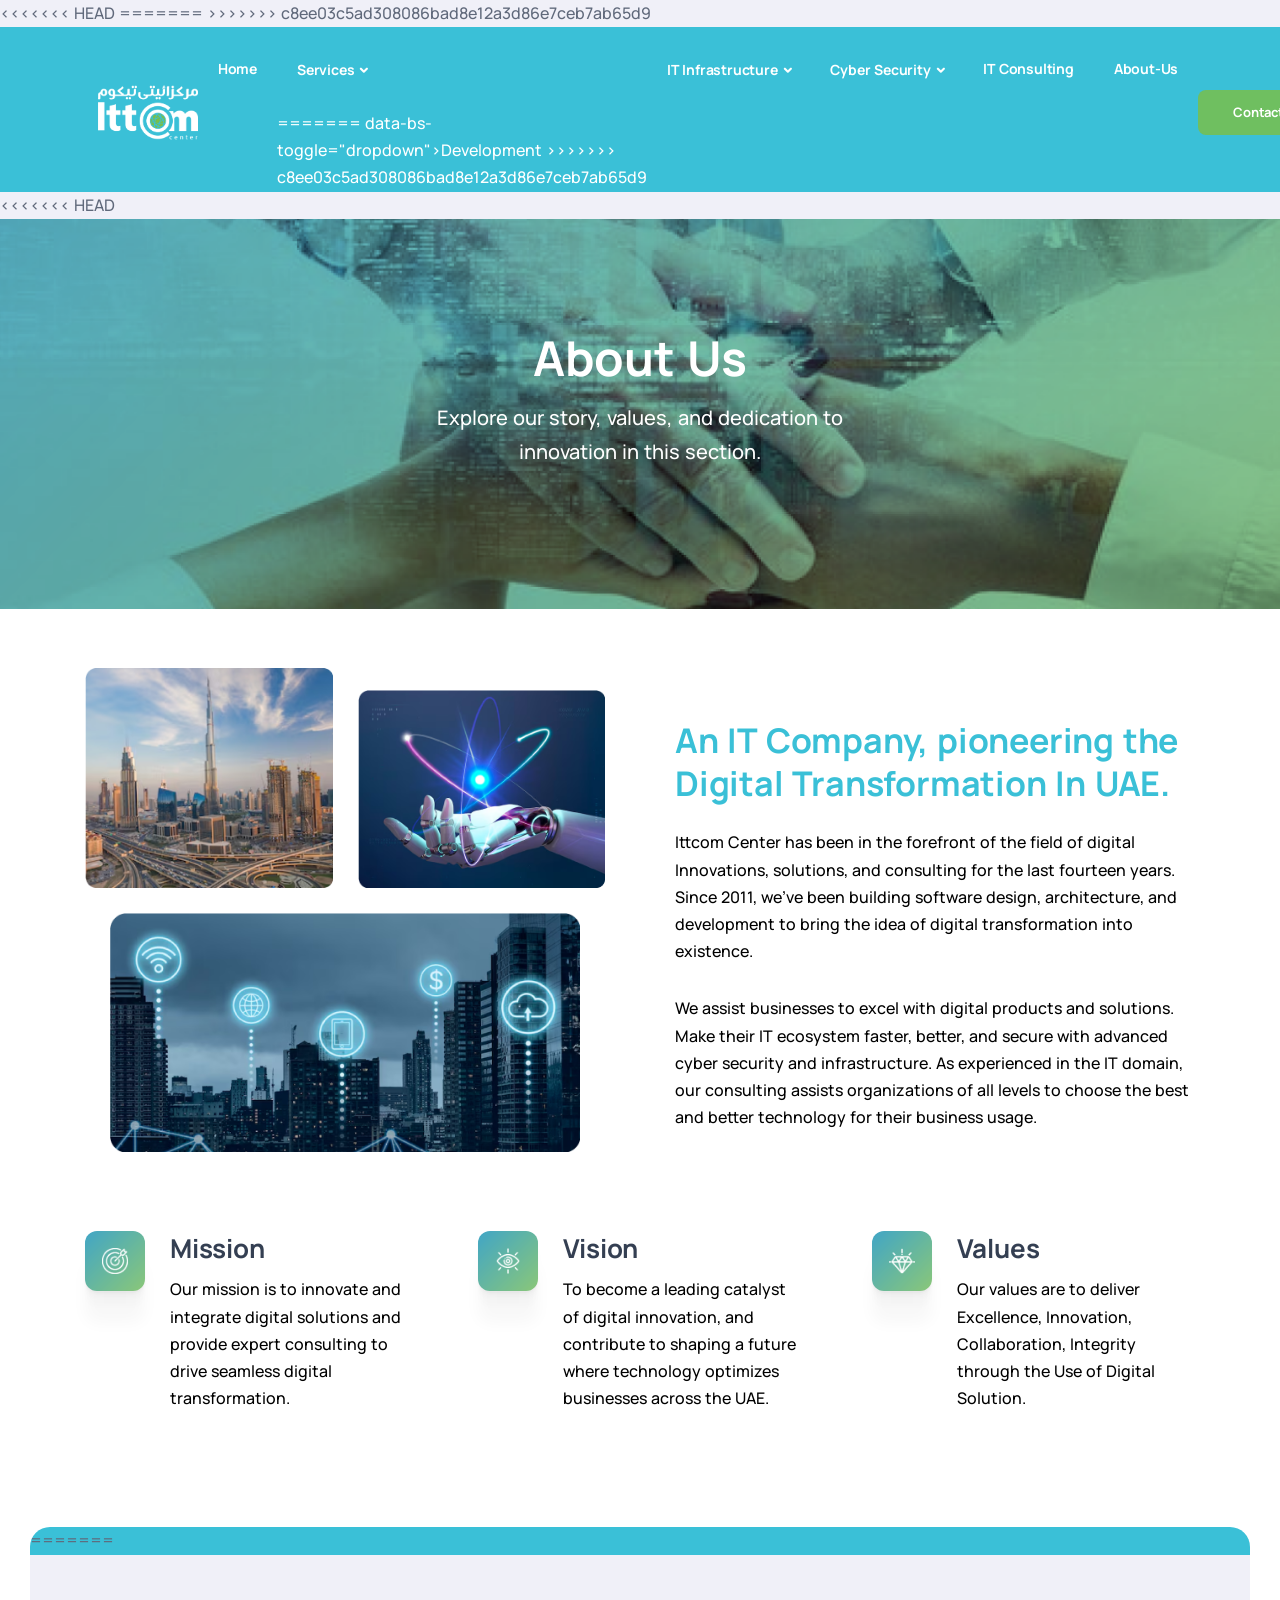
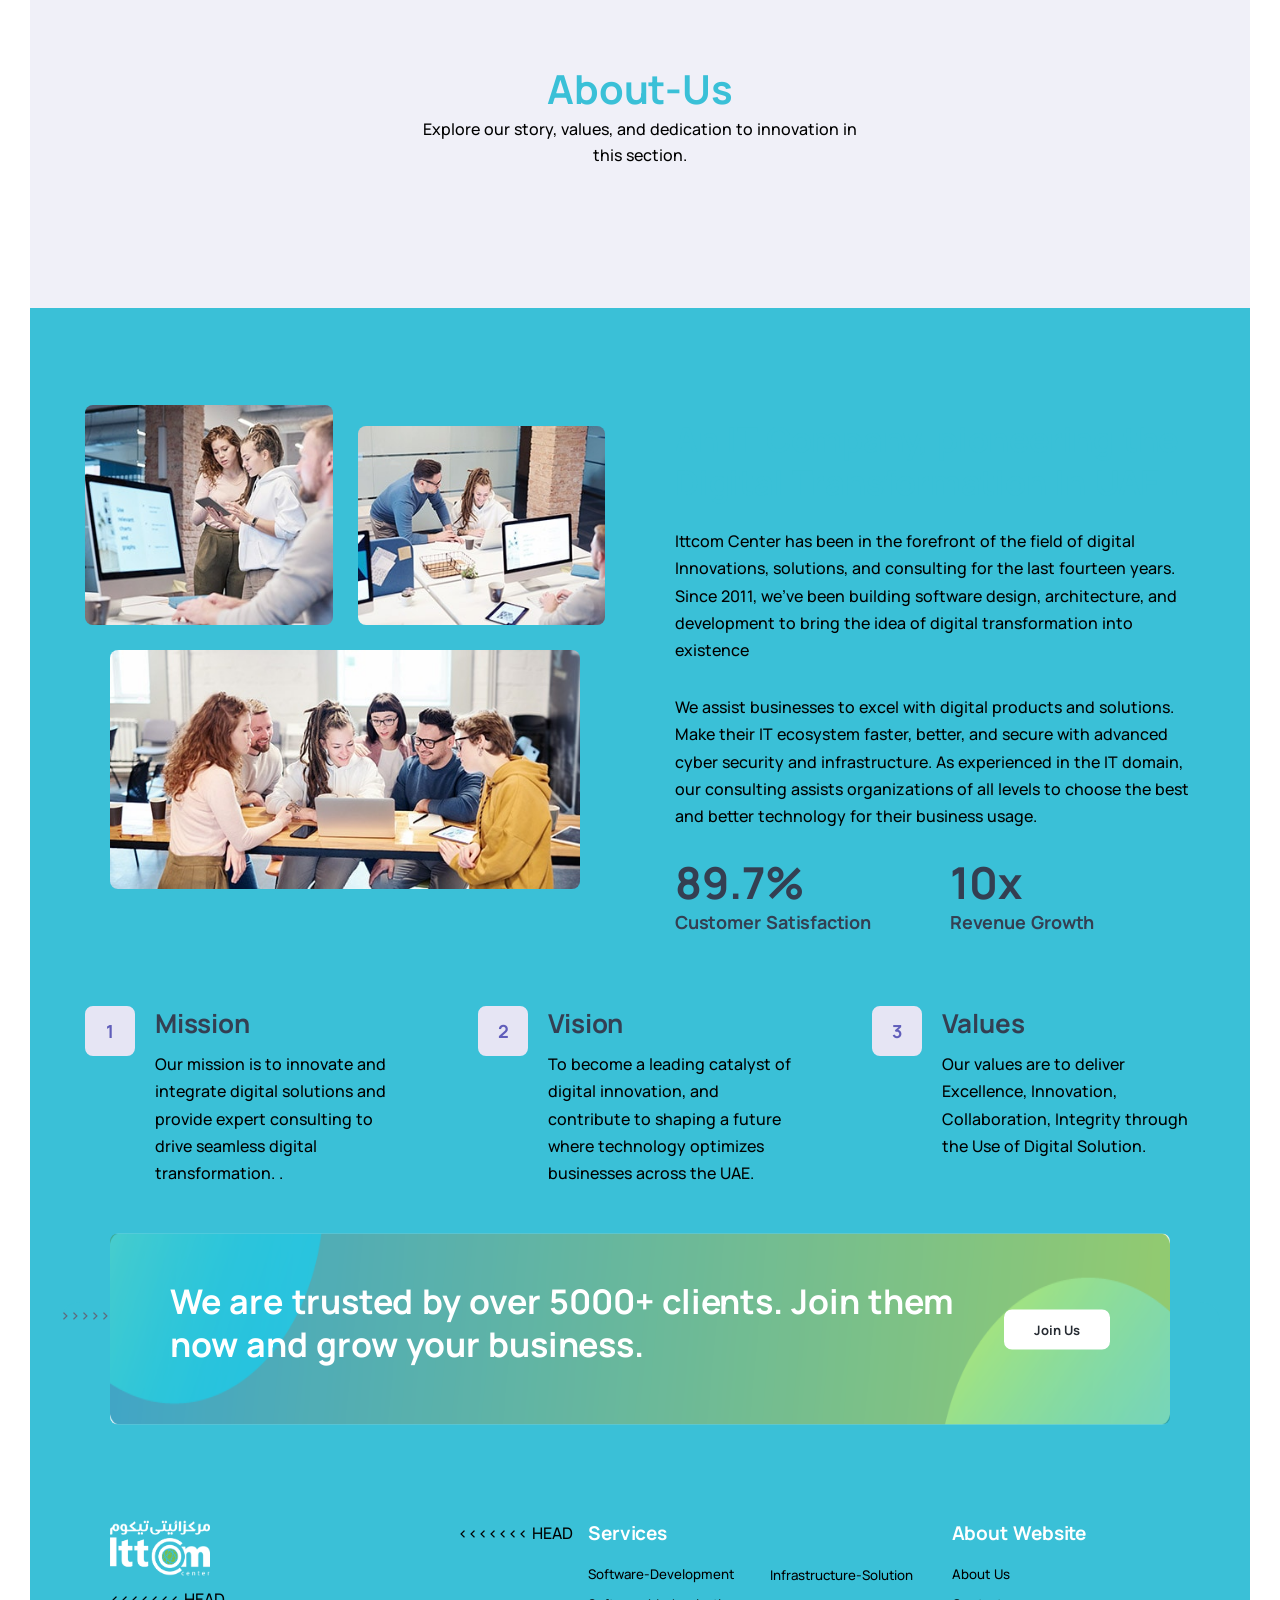
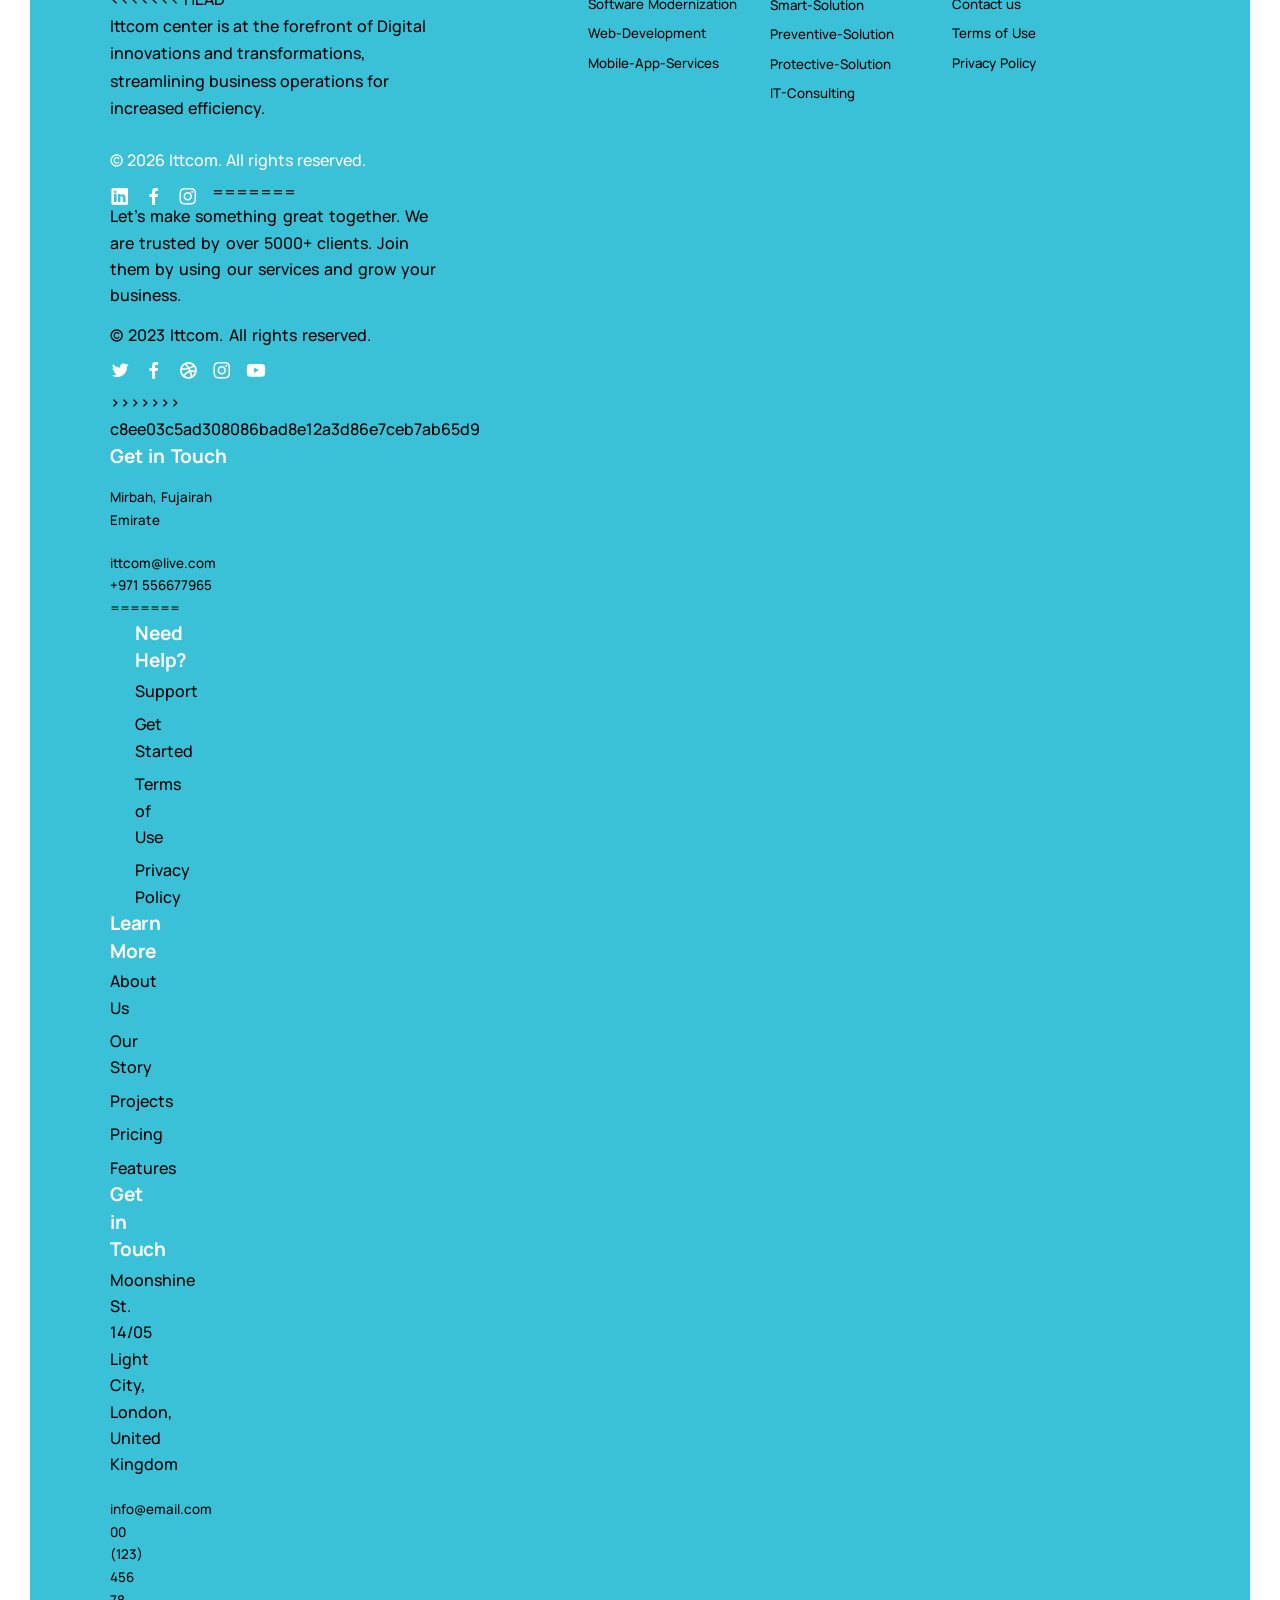
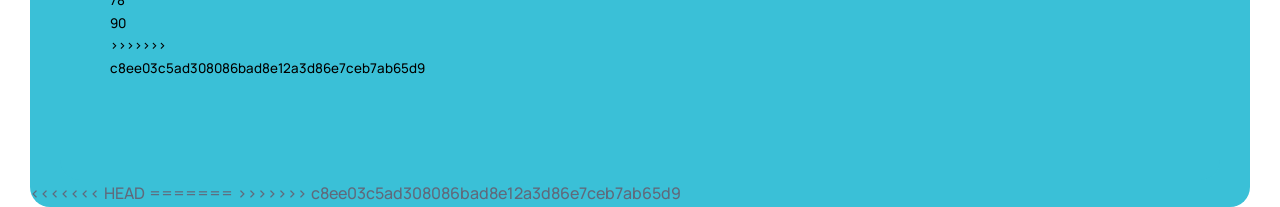
==== aboutUs.html @ 56cacc78 "uploading entire website" ====
<!DOCTYPE html>
<html lang="en">

<head>
<<<<<<< HEAD
  
  <meta charset="utf-8">
  <meta name="viewport" content="width=device-width, initial-scale=1.0">
  <meta name="description"
    content="Ittcom Center, a pioneer in digital transformation solutions in the UAE. With over fourteen years of expertise, we specialize in software design, architecture, development, cybersecurity, and IT consultancy. ">

  <meta name="author" content="elemis">
  <title>About Ittcom Center | Digital Innovation Leader in UAE</title>
=======
  <meta charset="utf-8">
  <meta name="viewport" content="width=device-width, initial-scale=1.0">
  <meta name="description"
    content="An impressive and flawless site template that includes various UI elements and countless features, attractive ready-made blocks and rich pages, basically everything you need to create a unique and professional website.">
  <meta name="keywords"
    content="bootstrap 5, business, corporate, creative, gulp, marketing, minimal, modern, multipurpose, one page, responsive, saas, sass, seo, startup, html5 template, site template">
  <meta name="author" content="elemis">
  <title>Software-Services</title>
>>>>>>> c8ee03c5ad308086bad8e12a3d86e7ceb7ab65d9
  <link rel="shortcut icon" href="./assets/img/favicon.png">
  <link rel="stylesheet" href="./assets/css/plugins.css">
  <link rel="stylesheet" href="./assets/css/style.css">
  <link rel="stylesheet" href="./assets/css/colors/grape.css">
  <link rel="preload" href="./assets/css/fonts/space.css" as="style" onload="this.rel='stylesheet'">
</head>

<body class="bg-soft-primary"  >
  <div class="content-wrapper" id="ittcom">
    <header class="wrapper bg-soft-primary">

      <!-- /.alert -->

      <nav class="navbar navbar-expand-lg center-nav transparent  ">
          <div class="container flex-lg-row flex-nowrap align-items-center">
              <div class="navbar-brand w-100">
                  <a href="./home.html">
                      <img src="./assets/img/ITTCOM-Transparent-Logo.png" class="img-fluid" alt="ITTCom Logo"
                          style="max-width: 100px;">
                  </a>
              </div>


              <div class="navbar-collapse offcanvas offcanvas-nav offcanvas-start">
                  <!-- <div class="offcanvas-header d-lg-none">
              <h3 class="text-white fs-30 mb-0">Sandbox</h3>
              <button type="button" class="btn-close btn-close-white" data-bs-dismiss="offcanvas"
                aria-label="Close"></button>
            </div> -->
                  <div class="offcanvas-body ms-lg-auto d-flex flex-column h-100 ">
                      <ul class="navbar-nav ">
                          <li class="nav-item ">
                              <a class="nav-link text-white" href="home.html" data-bs-toggle="">Home</a>
                              <ul class="dropdown-menu mega-menu mega-menu-dark mega-menu-img">
                                  <li class="mega-menu-content mega-menu-scroll">
                                      <ul class="row row-cols-1 row-cols-lg-6 gx-0 gx-lg-4 gy-lg-2 list-unstyled">
                                          <!-- <li class="col">
                          <a class="dropdown-item" href="./demo1.html">
                            <figure class="rounded lift d-none d-lg-block"><img src="./assets/img/demos/mi1.jpg"
                                srcset="./assets/img/demos/mi1@2x.jpg 2x" alt=""></figure>
                            <span class="d-lg-none">Demo 1</span>
                          </a>
                        </li> -->

                                      </ul>
                                      <!--/.row -->

                                  </li>
                                  <!--/.mega-menu-content-->
                              </ul>
                              <!--/.dropdown-menu -->
                          </li>
                          <li class="nav-item dropdown">
                              <a class="nav-link dropdown-toggle text-white" href="#"
<<<<<<< HEAD
                                  data-bs-toggle="dropdown">Services</a>
=======
                                  data-bs-toggle="dropdown">Development</a>
>>>>>>> c8ee03c5ad308086bad8e12a3d86e7ceb7ab65d9
                              <ul class="dropdown-menu">
                                  <li class="nav-item"><a class="dropdown-item"
                                          href="./softwareServices.html">Software-Development</a>
                                  </li>
                                  <li class="nav-item"><a class="dropdown-item"
                                          href="./softwareModernization.html">Software-Modernization</a>
                                  </li>
                                  <li class="nav-item"><a class="dropdown-item"
                                          href="./webDevelopment.html">Web-Development</a>
                                  </li>
                                  <li class="nav-item"><a class="dropdown-item"
                                          href="./mobileAppService.html">Mobile-App-Services</a>
                                  </li>
                              </ul>
                          </li>
                          <li class="nav-item dropdown">
                              <a class="nav-link dropdown-toggle text-white" href="#" data-bs-toggle="dropdown">IT
                                  Infrastructure</a>
                              <ul class="dropdown-menu">
                                <li class="nav-item "><a class="dropdown-item " href="Infrastructure.html">Infrastruction-Solution </a></li>
                                  <li class="nav-item "><a class="dropdown-item " href="smart_solution.html">Smart-Solution </a></li>

                              </ul>
                          </li>
                          <li class="nav-item dropdown">
                              <a class="nav-link dropdown-toggle text-white" href="#"
                                  data-bs-toggle="dropdown">Cyber Security</a>
                              <ul class="dropdown-menu ">

                                <li class="nav-item"><a class="dropdown-item" href="preventive_solution.html">Preventive-Solution</a></li>
<<<<<<< HEAD
                                <li class="nav-item"><a class="dropdown-item" href="protective_solution.html">Protective-Solution</a></li>
=======
>>>>>>> c8ee03c5ad308086bad8e12a3d86e7ceb7ab65d9
                              </ul>
                          </li>
                          <li class="nav-item dropdown dropdown-mega">
                              <a class="nav-link text-white" href="#" data-bs-toggle="dropdown">IT Consulting</a>

                              <!--/.dropdown-menu -->
                          </li>
                          <li class="nav-item">
                            <a class="nav-link text-white" href="aboutUs.html" data-bs-toggle="">About-Us</a>
                              <!--/.dropdown-menu -->
                          </li>


                      </ul>
                      </li>


                      </ul>
                      <!-- /.navbar-nav -->
                      <div class="offcanvas-footer d-lg-none">
                          <div>
<<<<<<< HEAD
                            <a href="mailto:ittcom@live.com" class="link-inverse">ittcom@live.com</a>
                            <br /> +971 556677965<br />
                              <nav class="nav social social-white mt-4">
                                  <a href="#"><i class="uil uil-linkedin"></i></a>
                                  <a href="#"><i class="uil uil-facebook-f"></i></a>

                                  <a href="#"><i class="uil uil-instagram"></i></a>

=======
                              <a href="mailto:first.last@email.com" class="link-inverse">info@email.com</a>
                              <br /> 00 (123) 456 78 90 <br />
                              <nav class="nav social social-white mt-4">
                                  <a href="#"><i class="uil uil-twitter"></i></a>
                                  <a href="#"><i class="uil uil-facebook-f"></i></a>
                                  <a href="#"><i class="uil uil-dribbble"></i></a>
                                  <a href="#"><i class="uil uil-instagram"></i></a>
                                  <a href="#"><i class="uil uil-youtube"></i></a>
>>>>>>> c8ee03c5ad308086bad8e12a3d86e7ceb7ab65d9
                              </nav>
                              <!-- /.social -->
                          </div>
                      </div>
                      <!-- /.offcanvas-footer -->
                  </div>
                  <!-- /.offcanvas-body -->
              </div>
              <!-- /.navbar-collapse -->
              <div class="navbar-other w-100 d-flex ms-auto">
                  <ul class="navbar-nav flex-row align-items-center ms-auto">
                      <li class="nav-item d-none d-md-block">
                          <a href="contact2.html" class="btn   allbtn" target="_blank">Contact Us</a>
                      </li>
                      <li class="nav-item d-lg-none">
                          <button class="hamburger offcanvas-nav-btn"><span></span></button>
                      </li>
                  </ul>
                  <!-- /.navbar-nav -->
              </div>
              <!-- /.navbar-other -->
          </div>
          <!-- /.container -->
      </nav>
      <!-- /.navbar -->

<<<<<<< HEAD

  </header>
  <section class="wrapper bg-soft-primary about_us_bg">
    <div class="container pt-10 pb-12 pt-md-14 pb-md-16 text-center">
        <div class="row">
            <div class="col-md-9 col-lg-7 col-xl-5 mx-auto">
                <h1 class="display-1 mb-3 unique_color animationheader text-white" style="font-weight: bold; font-size: 3em;">About Us</h1>
                <p class="lea px-xxl-10 textColor text-white" style="font-size: 1rem;">Explore our story, values, and dedication to innovation in this section.</p>
            </div>
            <!-- /column -->
        </div>
        <!-- /.row -->
    </div>
    <!-- /.container -->
</section>
<!-- /section -->

<section class="wrapper">
    <div class="container py-14 py-md-10">
        <div class="row gy-10 gy-sm-13 gx-md-8 gx-xl-12 align-items-center mb-10 mb-md-12">
            <div class="col-lg-6">
                <div class="row gx-md-5 gy-5">
                    <div class="col-md-6">
                        <figure class="rounded"><img src="./assets/img/demos/Left.png" srcset="./assets/img/demos/Left.png 2x" alt="Ittcom Center's digital transformation solutions image" /></figure>
                    </div>
                    <!--/column -->
                    <div class="col-md-6 align-self-end">
                        <figure class="rounded"><img src="./assets/img/demos/Right.png" srcset="./assets/img/demos/Right.png 2x" alt="Innovative IT solutions by Ittcom Center" /></figure>
                    </div>
                    <!--/column -->
                    <div class="col-12">
                        <figure class="rounded mx-md-5"><img src="./assets/img/demos/Bottom.png" srcset="./assets/img/demos/Bottom.png 2x" alt="Comprehensive digital solutions for businesses" /></figure>
                    </div>
                    <!--/column -->
                </div>
                <!--/.row -->
            </div>
            <!--/column -->
            <div class="col-lg-6">
                <h3 class="display-2 mb-5 text-wrap mt-11">An IT Company, pioneering the Digital Transformation In UAE.</h3>
                <p class="mb-6 textColor">Ittcom Center has been in the forefront of the field of digital Innovations, solutions, and consulting for the last fourteen years. Since 2011, we’ve been building software design, architecture, and development to bring the idea of digital transformation into existence.</p>
                <p class="mb-6 textColor">We assist businesses to excel with digital products and solutions. Make their IT ecosystem faster, better, and secure with advanced cyber security and infrastructure. As experienced in the IT domain, our consulting assists organizations of all levels to choose the best and better technology for their business usage.</p>

                <!--/.row -->
            </div>
            <!--/column -->
        </div>
        <!--/.row -->
        <div class="row gx-lg-8 gx-xl-12 gy-6 mb-7 mb-md-9">
            <div class="col-lg-4">
                <div class="d-flex flex-row">
                    <div>
                        <div class="svg-bg bg-white rounded-xl shadow-xl me-5 icons_bg_section2_3">
                            <img src="./assets/img/icons/update_icons/Mission.png" class="svg-inject icon-svg solid-duo text-grape-fuchsia" alt="Our mission icon" />
                        </div>
                    </div>
                    <div>
                        <h2>Mission</h2>
                        <p class="mb-2 textColor">Our mission is to innovate and integrate digital solutions and provide expert consulting to drive seamless digital transformation.</p>
                    </div>
                </div>
            </div>
            <!--/column -->
            <div class="col-lg-4">
                <div class="d-flex flex-row">
                    <div>
                        <div class="svg-bg bg-white rounded-xl shadow-xl me-5 icons_bg_section2_3">
                            <img src="./assets/img/icons/update_icons/Vision.png" class="svg-inject icon-svg solid-duo text-grape-fuchsia" alt="Our vision icon" />
                        </div>
                    </div>
                    <div>
                        <h2>Vision</h2>
                        <p class="mb-2 textColor">To become a leading catalyst of digital innovation, and contribute to shaping a future where technology optimizes businesses across the UAE.</p>
                    </div>
                </div>
            </div>
            <!--/column -->
            <div class="col-lg-4">
                <div class="d-flex flex-row">
                    <div>
                        <div class="svg-bg bg-white rounded-xl shadow-xl me-5 icons_bg_section2_3">
                            <img src="./assets/img/icons/update_icons/Values.png" class="svg-inject icon-svg solid-duo text-grape-fuchsia" alt="Our values icon" />
                        </div>
                    </div>
                    <div>
                        <h2>Values</h2>
                        <p class="mb-2 textColor">Our values are to deliver Excellence, Innovation, Collaboration, Integrity through the Use of Digital Solution.</p>
                    </div>
                </div>
            </div>
            <!--/column -->
        </div>
        <!--/.row -->
    </div>
    <!-- /.container -->
</section>
<!-- /section -->
<footer class="wrapper pattern-wrapper bg-image section-frame " style="background-color: #3ac0d7; margin-top: 10px;">
=======
  </header>
  <section class="wrapper bg-soft-primary ">
    <div class="container pt-10 pb-12 pt-md-14 pb-md-16 text-center">
      <div class="row">
        <div class="col-md-9 col-lg-7 col-xl-5 mx-auto">
          <h1 class="display-1 mb-3 unique_color animationheader ">About-Us</h1>
          <p class="lead px-xxl-10 textColor ">Explore our story, values, and dedication to innovation in this section.</p>
        </div>
        <!-- /column -->
      </div>
      <!-- /.row -->
    </div>
    <!-- /.container -->
  </section>
  <!-- /section -->
  <section class="wrapper">

    <div class="container py-14 py-md-10">
  <!-- <h1 class="display-1 text-center mt-1 animationheader mt-11" style="margin-left: 23%; color: #3ac0d7;">About Us</h1> -->
      <div class="row gy-10 gy-sm-13 gx-md-8 gx-xl-12 align-items-center mb-10 mb-md-12">
        <div class="col-lg-6">
          <div class="row gx-md-5 gy-5">
            <div class="col-md-6">
              <figure class="rounded"><img src="./assets/img/photos/g12.jpg" srcset="./assets/img/photos/g12@2x.jpg 2x" alt=""></figure>
            </div>
            <!--/column -->
            <div class="col-md-6 align-self-end">
              <figure class="rounded"><img src="./assets/img/photos/g13.jpg" srcset="./assets/img/photos/g13@2x.jpg 2x" alt=""></figure>
            </div>
            <!--/column -->
            <div class="col-12">
              <figure class="rounded mx-md-5"><img src="./assets/img/photos/g11.jpg" srcset="./assets/img/photos/g11@2x.jpg 2x" alt=""></figure>
            </div>
            <!--/column -->
          </div>
          <!--/.row -->
        </div>
        <!--/column -->
        <div class="col-lg-6">
          <h3 class="display-2 mb-5 text-wrap mt-11">An IT Company, pioneering the Digital Transformation In UAE
            .</h3>
          <p class="mb-6 textColor">Ittcom Center has been in the forefront of the field of digital  Innovations, solutions, and consulting for the last fourteen years. Since 2011, we’ve been building software design, architecture, and development to bring the idea of digital transformation into existence
        </p>
        <p class="mb-6 textColor">We assist businesses to excel with digital products and solutions. Make their IT ecosystem faster, better, and secure with advanced cyber security and infrastructure. As experienced in the IT domain, our consulting assists organizations of all levels to choose the best and better technology for their business usage.
        </p>
          <div class="row align-items-center counter-wrapper gy-6">
            <div class="col-md-6">
              <h3 class="counter counter-lg mb-1">99.7%</h3>
              <h5 class="mb-0">Customer Satisfaction</h5>
            </div>
            <!--/column -->
            <div class="col-md-6">
              <h3 class="counter counter-lg mb-1">12x</h3>
              <h5 class="mb-0">Revenue Growth</h5>
            </div>
            <!--/column -->
          </div>
          <!--/.row -->
        </div>
        <!--/column -->
      </div>
      <!--/.row -->
      <div class="row gx-lg-8 gx-xl-12 gy-6 mb-7 mb-md-9">
        <div class="col-lg-4">
          <div class="d-flex flex-row">
            <div>
              <div class="icon btn btn-block pe-none btn-soft-primary me-4 w-10 h-10"> <span class="number fs-18">1</span> </div>
            </div>
            <div>
              <h2>Mission</h2>
              <p class="mb-2 textColor">Our mission is to innovate and integrate digital solutions and provide expert consulting to drive seamless digital transformation.
                .</p>
            </div>
          </div>
        </div>
        <!--/column -->
        <div class="col-lg-4">
          <div class="d-flex flex-row">
            <div>
              <div class="icon btn btn-block pe-none btn-soft-primary me-4 w-10 h-10"> <span class="number fs-18">2</span> </div>
            </div>
            <div>
              <h2>Vision</h2>
              <p class="mb-2 textColor">To become a leading catalyst of digital innovation, and contribute to shaping a future where technology optimizes businesses across the UAE.</p>
            </div>
          </div>
        </div>
        <!--/column -->
        <div class="col-lg-4">
          <div class="d-flex flex-row">
            <div>
              <div class="icon btn btn-block pe-none btn-soft-primary me-4 w-10 h-10"> <span class="number fs-18">3</span> </div>
            </div>
            <div>
              <h2>Values</h2>
              <p class="mb-2 textColor">Our values are to deliver  Excellence, Innovation, Collaboration, Integrity through the Use of Digital Solution.</p>
            </div>
          </div>
        </div>
        <!--/column -->
      </div>
      <!--/.row -->
      <!-- <div class="text-center"><a href="#" class="btn btn-primary">More Details</a></div> -->
    </div>
    <!-- /.container -->
  </section>
  <!-- /section -->
  <footer class="wrapper pattern-wrapper bg-image section-frame " style="background-color: #3ac0d7; margin-top: 10px;">
>>>>>>> c8ee03c5ad308086bad8e12a3d86e7ceb7ab65d9
    <!-- if we want to adjust pattern (data-image-src="./assets/img/pattern.png") -->
    <div class="container pb-13 pb-md-15">
      <div class="card bg-full bg-image  mt-n50p mx-md-5 rounded-xl overflow-hidden footer_bg_img footer_minimize_view"
      data-image-src="./assets/img/demos/updated_bg_footer.png">
      <div
        class="card-body p-6 p-md-11 d-lg-flex flex-row align-items-lg-center justify-content-md-between text-center text-lg-start">
        <h3 class="display-2 mb-6 mb-lg-0 pe-lg-10 pe-xl-5 pe-xxl-18 text-white myclass footer_alignment textSize">We are trusted by over 5000+ clients.
          Join them now and grow your business.</h3>
          <a href="#" class="btn btn-lg btn-white rounded-xl mb-0 text-nowrap btnMoveUp" style=" width: 118px; height: 40px; font-size: 13px;">Join Us</a>
        </div>
        <!--/.card-body -->
      </div>
      <!--/.card -->
      <div class="text-inverse mx-md-5 mt-n15 mt-lg-0 ">
        <div class="row gy-6 gy-lg-0">
          <div class="col-lg-4">
            <div class="widget">
              <div class="navbar-brand w-100">
                <a href="./index.html">
                  <img src="./assets/img/ITTCOM-Transparent-Logo.png" class="img-fluid" alt="ITTCom Logo" style="max-width: 100px; margin-bottom: 10px;">
                </a>
              </div>
<<<<<<< HEAD
              <p class="mb-5 leftAlignment">Ittcom center is at the forefront of Digital innovations and transformations, streamlining business operations for increased efficiency.</p>
              <p class="mb-1 leftAlignment text-white">© <span id="year"></span>  Ittcom. All rights reserved.</p>


              <nav class="nav social social-white">
                <a href="#"><i class="uil uil-linkedin"></i></a>
                <a href="#"><i class="uil uil-facebook-f"></i></a>

                <a href="#"><i class="uil uil-instagram"></i></a>

=======
              <p class="mb-5 lead my_para">Let's make something great together. We are trusted by over 5000+ clients. Join them by
                using our services and grow your business.</p>
              <p class="mb-1 lead my_para">© 2023 Ittcom. All rights reserved.</p>
              <nav class="nav social social-white">
                <a href="#"><i class="uil uil-twitter"></i></a>
                <a href="#"><i class="uil uil-facebook-f"></i></a>
                <a href="#"><i class="uil uil-dribbble"></i></a>
                <a href="#"><i class="uil uil-instagram"></i></a>
                <a href="#"><i class="uil uil-youtube"></i></a>
>>>>>>> c8ee03c5ad308086bad8e12a3d86e7ceb7ab65d9
              </nav>
              <!-- /.social -->
            </div>
            <!-- /.widget -->
          </div>
          <!-- /column -->
<<<<<<< HEAD
          <div class="col-md-4 col-lg-2">
            <div class="widget leftAlignment">
                <h4 class="widget-title text-white mb-3">Services</h4>
                <ul class="list-unstyled mb-0 small-text">
                    <li><a href="softwareServices.html">Software-Development</a></li>
                    <li><a href="softwareModernization.html">Software Modernization</a></li>
                    <li><a href="webDevelopment.html">Web-Development</a></li>
                    <li><a href="mobileAppService.html">Mobile-App-Services</a></li>
                </ul>
            </div>
        </div>

        <div class="col-md-4 col-lg-2">
            <div class="widget leftAlignment">
                <ul class="list-unstyled mb-0 small-text no-heading">
                    <li><a href="Infrastructure.html">Infrastructure-Solution</a></li>
                    <li><a href="smart_solution.html">Smart-Solution</a></li>
                    <li><a href="preventive_solution.html">Preventive-Solution</a></li>
                    <li><a href="protective_solution.html">Protective-Solution</a></li>
                    <li><a href="it_consulting.html">IT-Consulting</a></li>
                </ul>
            </div>
        </div>

        <div class="col-md-4 col-lg-2">
          <div class="widget leftAlignment">
              <h4 class="widget-title text-white mb-3">About Website</h4>
              <ul class="list-unstyled text-reset mb-0 small-text">
                  <li><a href="aboutUs.html" class="hover-white">About Us</a></li>
                  <li><a href="contact2.html" class="hover-white">Contact us</a></li>
                  <li><a href="termAndCondition.html" class="hover-white">Terms of Use</a></li>
                  <li><a href="termAndCondition.html" class="hover-white">Privacy Policy</a></li>
              </ul>
          </div>
      </div>

            <div class="col-md-4 col-lg-2">
            <div class="widget" style="font-size: 13.4px;">
              <h4 class="widget-title text-white mb-3">Get in Touch</h4>
              <address>Mirbah, Fujairah Emirate</address>
              <a href="mailto:ittcom@live.com">ittcom@live.com</a><br> +971 556677965
=======
          <div class="col-md-4 col-lg-2 offset-lg-2">
            <div class="widget">
              <h4 class="widget-title text-white mb-3">Need Help?</h4>
              <ul class="list-unstyled text-reset mb-0 lead my_para">
                <li><a href="#">Support</a></li>
                <li><a href="#">Get Started</a></li>
                <li><a href="termAndCondition.html">Terms of Use</a></li>
                <li><a href="termAndCondition.html">Privacy Policy</a></li>
              </ul>
            </div>
            <!-- /.widget -->
          </div>
          <!-- /column -->
          <div class="col-md-4 col-lg-2">
            <div class="widget">
              <h4 class="widget-title text-white mb-3">Learn More</h4>
              <ul class="list-unstyled  mb-0 lead my_para " >
                <li><a href="#">About Us</a></li>
                <li><a href="#">Our Story</a></li>
                <li><a href="#">Projects</a></li>
                <li><a href="#">Pricing</a></li>
                <li><a href="#">Features</a></li>
              </ul>
            </div>
            <!-- /.widget -->
          </div>
          <!-- /column -->
          <div class="col-md-4 col-lg-2">
            <div class="widget">
              <h4 class="widget-title text-white mb-3">Get in Touch</h4>
              <address class="lead my_para">Moonshine St. 14/05 Light City, London, United Kingdom</address>
              <a href="mailto:first.last@email.com">info@email.com</a><br> 00 (123) 456 78 90
>>>>>>> c8ee03c5ad308086bad8e12a3d86e7ceb7ab65d9
            </div>
            <!-- /.widget -->
          </div>
          <!-- /column -->
        </div>
        <!--/.row -->
      </div>
    </div>
    <!-- /.container -->
  </footer>
<script src="form.js"></script>
<<<<<<< HEAD
<script>
  document.getElementById('year').textContent = new Date().getFullYear();

</script>
=======
>>>>>>> c8ee03c5ad308086bad8e12a3d86e7ceb7ab65d9
  <script src="./assets/js/plugins.js"></script>
  <script src="./assets/js/theme.js"></script>
</body>

</html>
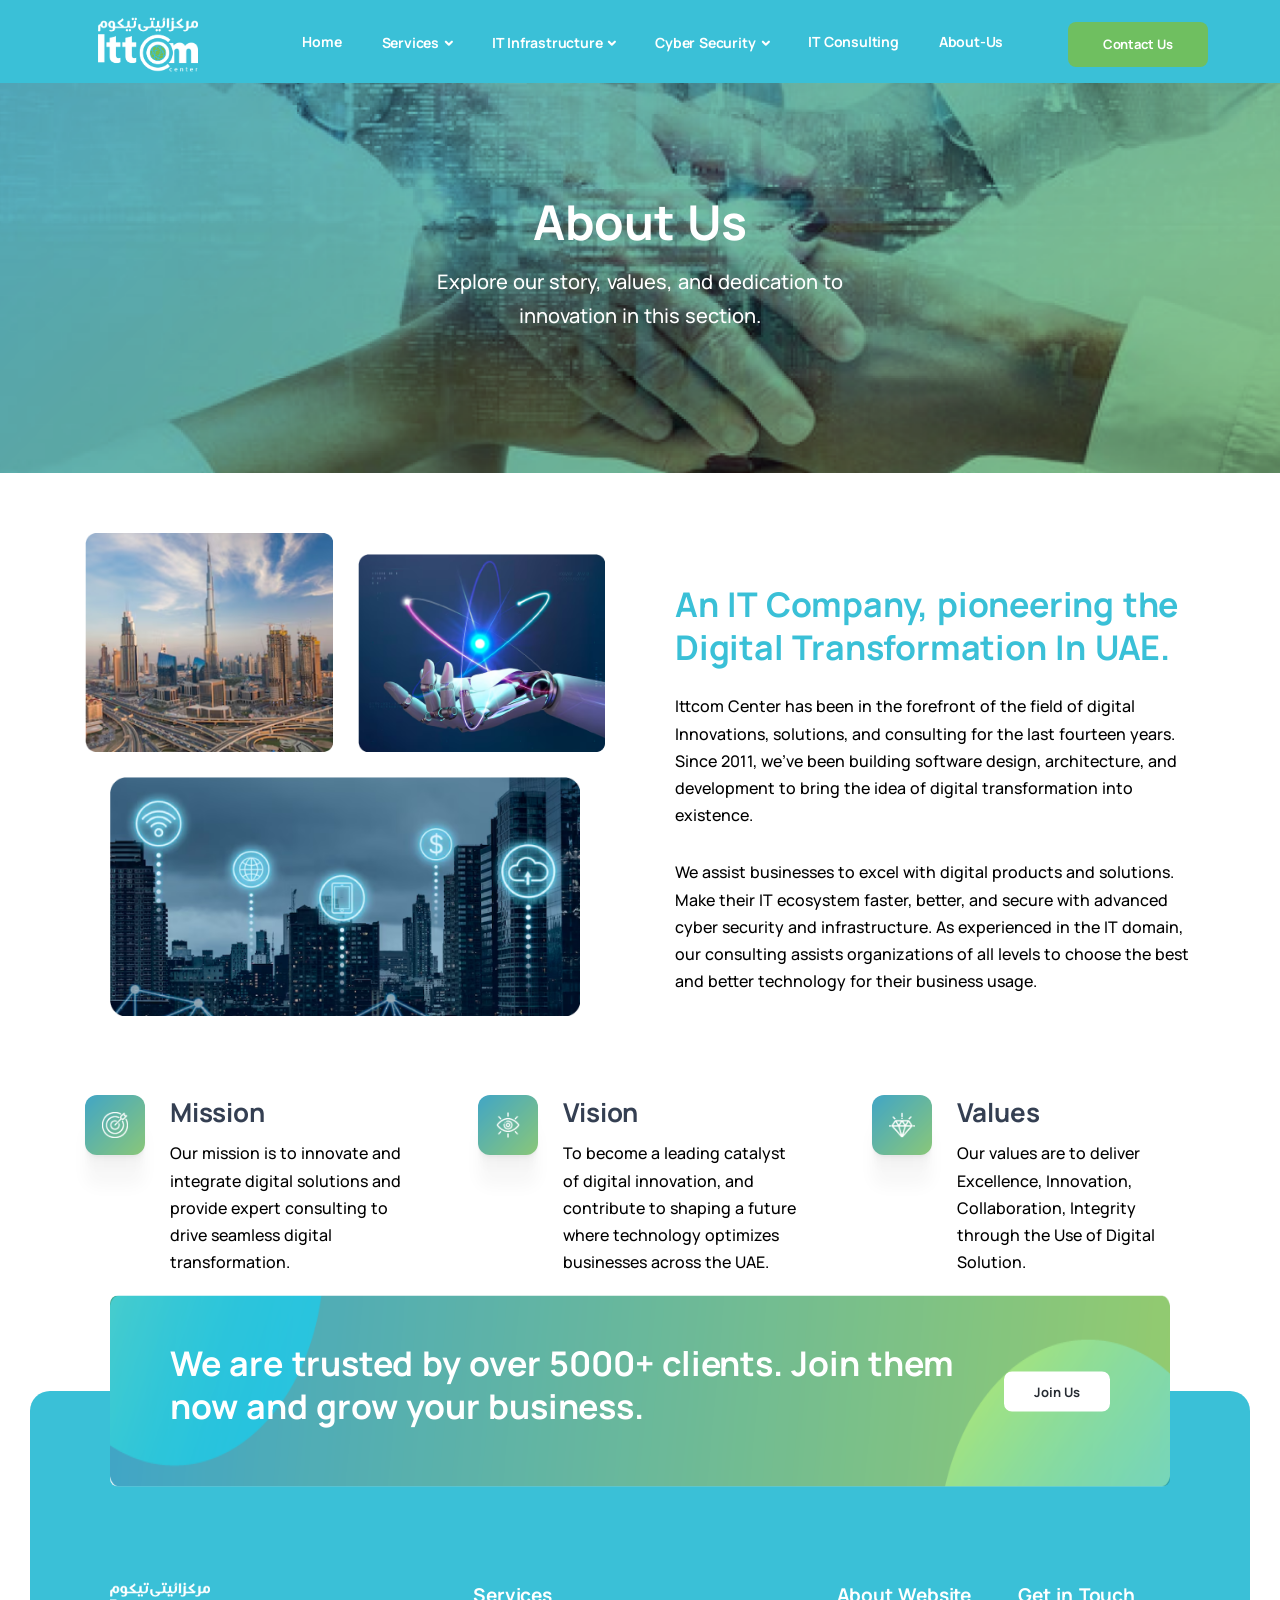
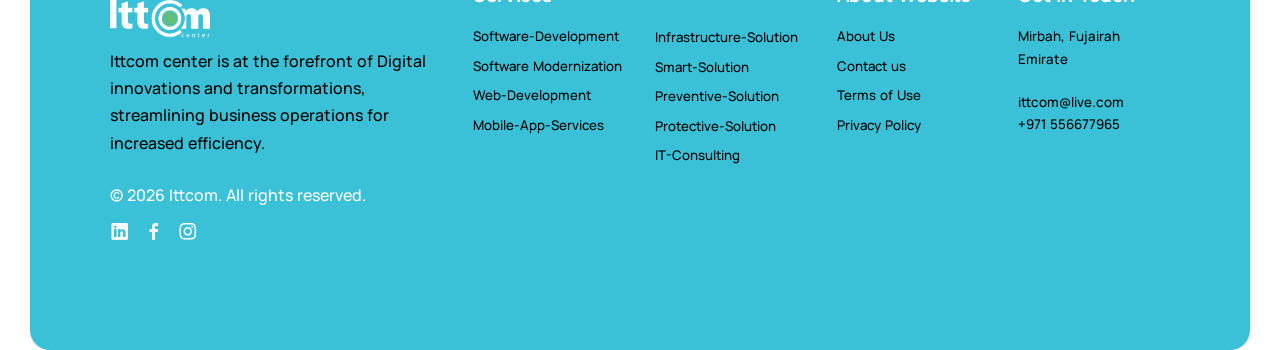
==== commit 83c82df1: "uploading entire website" ====
--- a/aboutUs.html
+++ b/aboutUs.html
@@ -2,7 +2,6 @@
 <html lang="en">
 
 <head>
-<<<<<<< HEAD
   
   <meta charset="utf-8">
   <meta name="viewport" content="width=device-width, initial-scale=1.0">
@@ -11,16 +10,6 @@
 
   <meta name="author" content="elemis">
   <title>About Ittcom Center | Digital Innovation Leader in UAE</title>
-=======
-  <meta charset="utf-8">
-  <meta name="viewport" content="width=device-width, initial-scale=1.0">
-  <meta name="description"
-    content="An impressive and flawless site template that includes various UI elements and countless features, attractive ready-made blocks and rich pages, basically everything you need to create a unique and professional website.">
-  <meta name="keywords"
-    content="bootstrap 5, business, corporate, creative, gulp, marketing, minimal, modern, multipurpose, one page, responsive, saas, sass, seo, startup, html5 template, site template">
-  <meta name="author" content="elemis">
-  <title>Software-Services</title>
->>>>>>> c8ee03c5ad308086bad8e12a3d86e7ceb7ab65d9
   <link rel="shortcut icon" href="./assets/img/favicon.png">
   <link rel="stylesheet" href="./assets/css/plugins.css">
   <link rel="stylesheet" href="./assets/css/style.css">
@@ -75,11 +64,7 @@
                           </li>
                           <li class="nav-item dropdown">
                               <a class="nav-link dropdown-toggle text-white" href="#"
-<<<<<<< HEAD
                                   data-bs-toggle="dropdown">Services</a>
-=======
-                                  data-bs-toggle="dropdown">Development</a>
->>>>>>> c8ee03c5ad308086bad8e12a3d86e7ceb7ab65d9
                               <ul class="dropdown-menu">
                                   <li class="nav-item"><a class="dropdown-item"
                                           href="./softwareServices.html">Software-Development</a>
@@ -110,10 +95,7 @@
                               <ul class="dropdown-menu ">
 
                                 <li class="nav-item"><a class="dropdown-item" href="preventive_solution.html">Preventive-Solution</a></li>
-<<<<<<< HEAD
                                 <li class="nav-item"><a class="dropdown-item" href="protective_solution.html">Protective-Solution</a></li>
-=======
->>>>>>> c8ee03c5ad308086bad8e12a3d86e7ceb7ab65d9
                               </ul>
                           </li>
                           <li class="nav-item dropdown dropdown-mega">
@@ -135,7 +117,6 @@
                       <!-- /.navbar-nav -->
                       <div class="offcanvas-footer d-lg-none">
                           <div>
-<<<<<<< HEAD
                             <a href="mailto:ittcom@live.com" class="link-inverse">ittcom@live.com</a>
                             <br /> +971 556677965<br />
                               <nav class="nav social social-white mt-4">
@@ -144,16 +125,6 @@
 
                                   <a href="#"><i class="uil uil-instagram"></i></a>
 
-=======
-                              <a href="mailto:first.last@email.com" class="link-inverse">info@email.com</a>
-                              <br /> 00 (123) 456 78 90 <br />
-                              <nav class="nav social social-white mt-4">
-                                  <a href="#"><i class="uil uil-twitter"></i></a>
-                                  <a href="#"><i class="uil uil-facebook-f"></i></a>
-                                  <a href="#"><i class="uil uil-dribbble"></i></a>
-                                  <a href="#"><i class="uil uil-instagram"></i></a>
-                                  <a href="#"><i class="uil uil-youtube"></i></a>
->>>>>>> c8ee03c5ad308086bad8e12a3d86e7ceb7ab65d9
                               </nav>
                               <!-- /.social -->
                           </div>
@@ -180,7 +151,6 @@
       </nav>
       <!-- /.navbar -->
 
-<<<<<<< HEAD
 
   </header>
   <section class="wrapper bg-soft-primary about_us_bg">
@@ -279,116 +249,6 @@
 </section>
 <!-- /section -->
 <footer class="wrapper pattern-wrapper bg-image section-frame " style="background-color: #3ac0d7; margin-top: 10px;">
-=======
-  </header>
-  <section class="wrapper bg-soft-primary ">
-    <div class="container pt-10 pb-12 pt-md-14 pb-md-16 text-center">
-      <div class="row">
-        <div class="col-md-9 col-lg-7 col-xl-5 mx-auto">
-          <h1 class="display-1 mb-3 unique_color animationheader ">About-Us</h1>
-          <p class="lead px-xxl-10 textColor ">Explore our story, values, and dedication to innovation in this section.</p>
-        </div>
-        <!-- /column -->
-      </div>
-      <!-- /.row -->
-    </div>
-    <!-- /.container -->
-  </section>
-  <!-- /section -->
-  <section class="wrapper">
-
-    <div class="container py-14 py-md-10">
-  <!-- <h1 class="display-1 text-center mt-1 animationheader mt-11" style="margin-left: 23%; color: #3ac0d7;">About Us</h1> -->
-      <div class="row gy-10 gy-sm-13 gx-md-8 gx-xl-12 align-items-center mb-10 mb-md-12">
-        <div class="col-lg-6">
-          <div class="row gx-md-5 gy-5">
-            <div class="col-md-6">
-              <figure class="rounded"><img src="./assets/img/photos/g12.jpg" srcset="./assets/img/photos/g12@2x.jpg 2x" alt=""></figure>
-            </div>
-            <!--/column -->
-            <div class="col-md-6 align-self-end">
-              <figure class="rounded"><img src="./assets/img/photos/g13.jpg" srcset="./assets/img/photos/g13@2x.jpg 2x" alt=""></figure>
-            </div>
-            <!--/column -->
-            <div class="col-12">
-              <figure class="rounded mx-md-5"><img src="./assets/img/photos/g11.jpg" srcset="./assets/img/photos/g11@2x.jpg 2x" alt=""></figure>
-            </div>
-            <!--/column -->
-          </div>
-          <!--/.row -->
-        </div>
-        <!--/column -->
-        <div class="col-lg-6">
-          <h3 class="display-2 mb-5 text-wrap mt-11">An IT Company, pioneering the Digital Transformation In UAE
-            .</h3>
-          <p class="mb-6 textColor">Ittcom Center has been in the forefront of the field of digital  Innovations, solutions, and consulting for the last fourteen years. Since 2011, we’ve been building software design, architecture, and development to bring the idea of digital transformation into existence
-        </p>
-        <p class="mb-6 textColor">We assist businesses to excel with digital products and solutions. Make their IT ecosystem faster, better, and secure with advanced cyber security and infrastructure. As experienced in the IT domain, our consulting assists organizations of all levels to choose the best and better technology for their business usage.
-        </p>
-          <div class="row align-items-center counter-wrapper gy-6">
-            <div class="col-md-6">
-              <h3 class="counter counter-lg mb-1">99.7%</h3>
-              <h5 class="mb-0">Customer Satisfaction</h5>
-            </div>
-            <!--/column -->
-            <div class="col-md-6">
-              <h3 class="counter counter-lg mb-1">12x</h3>
-              <h5 class="mb-0">Revenue Growth</h5>
-            </div>
-            <!--/column -->
-          </div>
-          <!--/.row -->
-        </div>
-        <!--/column -->
-      </div>
-      <!--/.row -->
-      <div class="row gx-lg-8 gx-xl-12 gy-6 mb-7 mb-md-9">
-        <div class="col-lg-4">
-          <div class="d-flex flex-row">
-            <div>
-              <div class="icon btn btn-block pe-none btn-soft-primary me-4 w-10 h-10"> <span class="number fs-18">1</span> </div>
-            </div>
-            <div>
-              <h2>Mission</h2>
-              <p class="mb-2 textColor">Our mission is to innovate and integrate digital solutions and provide expert consulting to drive seamless digital transformation.
-                .</p>
-            </div>
-          </div>
-        </div>
-        <!--/column -->
-        <div class="col-lg-4">
-          <div class="d-flex flex-row">
-            <div>
-              <div class="icon btn btn-block pe-none btn-soft-primary me-4 w-10 h-10"> <span class="number fs-18">2</span> </div>
-            </div>
-            <div>
-              <h2>Vision</h2>
-              <p class="mb-2 textColor">To become a leading catalyst of digital innovation, and contribute to shaping a future where technology optimizes businesses across the UAE.</p>
-            </div>
-          </div>
-        </div>
-        <!--/column -->
-        <div class="col-lg-4">
-          <div class="d-flex flex-row">
-            <div>
-              <div class="icon btn btn-block pe-none btn-soft-primary me-4 w-10 h-10"> <span class="number fs-18">3</span> </div>
-            </div>
-            <div>
-              <h2>Values</h2>
-              <p class="mb-2 textColor">Our values are to deliver  Excellence, Innovation, Collaboration, Integrity through the Use of Digital Solution.</p>
-            </div>
-          </div>
-        </div>
-        <!--/column -->
-      </div>
-      <!--/.row -->
-      <!-- <div class="text-center"><a href="#" class="btn btn-primary">More Details</a></div> -->
-    </div>
-    <!-- /.container -->
-  </section>
-  <!-- /section -->
-  <footer class="wrapper pattern-wrapper bg-image section-frame " style="background-color: #3ac0d7; margin-top: 10px;">
->>>>>>> c8ee03c5ad308086bad8e12a3d86e7ceb7ab65d9
     <!-- if we want to adjust pattern (data-image-src="./assets/img/pattern.png") -->
     <div class="container pb-13 pb-md-15">
       <div class="card bg-full bg-image  mt-n50p mx-md-5 rounded-xl overflow-hidden footer_bg_img footer_minimize_view"
@@ -411,7 +271,6 @@
                   <img src="./assets/img/ITTCOM-Transparent-Logo.png" class="img-fluid" alt="ITTCom Logo" style="max-width: 100px; margin-bottom: 10px;">
                 </a>
               </div>
-<<<<<<< HEAD
               <p class="mb-5 leftAlignment">Ittcom center is at the forefront of Digital innovations and transformations, streamlining business operations for increased efficiency.</p>
               <p class="mb-1 leftAlignment text-white">© <span id="year"></span>  Ittcom. All rights reserved.</p>
 
@@ -422,24 +281,12 @@
 
                 <a href="#"><i class="uil uil-instagram"></i></a>
 
-=======
-              <p class="mb-5 lead my_para">Let's make something great together. We are trusted by over 5000+ clients. Join them by
-                using our services and grow your business.</p>
-              <p class="mb-1 lead my_para">© 2023 Ittcom. All rights reserved.</p>
-              <nav class="nav social social-white">
-                <a href="#"><i class="uil uil-twitter"></i></a>
-                <a href="#"><i class="uil uil-facebook-f"></i></a>
-                <a href="#"><i class="uil uil-dribbble"></i></a>
-                <a href="#"><i class="uil uil-instagram"></i></a>
-                <a href="#"><i class="uil uil-youtube"></i></a>
->>>>>>> c8ee03c5ad308086bad8e12a3d86e7ceb7ab65d9
               </nav>
               <!-- /.social -->
             </div>
             <!-- /.widget -->
           </div>
           <!-- /column -->
-<<<<<<< HEAD
           <div class="col-md-4 col-lg-2">
             <div class="widget leftAlignment">
                 <h4 class="widget-title text-white mb-3">Services</h4>
@@ -481,40 +328,6 @@
               <h4 class="widget-title text-white mb-3">Get in Touch</h4>
               <address>Mirbah, Fujairah Emirate</address>
               <a href="mailto:ittcom@live.com">ittcom@live.com</a><br> +971 556677965
-=======
-          <div class="col-md-4 col-lg-2 offset-lg-2">
-            <div class="widget">
-              <h4 class="widget-title text-white mb-3">Need Help?</h4>
-              <ul class="list-unstyled text-reset mb-0 lead my_para">
-                <li><a href="#">Support</a></li>
-                <li><a href="#">Get Started</a></li>
-                <li><a href="termAndCondition.html">Terms of Use</a></li>
-                <li><a href="termAndCondition.html">Privacy Policy</a></li>
-              </ul>
-            </div>
-            <!-- /.widget -->
-          </div>
-          <!-- /column -->
-          <div class="col-md-4 col-lg-2">
-            <div class="widget">
-              <h4 class="widget-title text-white mb-3">Learn More</h4>
-              <ul class="list-unstyled  mb-0 lead my_para " >
-                <li><a href="#">About Us</a></li>
-                <li><a href="#">Our Story</a></li>
-                <li><a href="#">Projects</a></li>
-                <li><a href="#">Pricing</a></li>
-                <li><a href="#">Features</a></li>
-              </ul>
-            </div>
-            <!-- /.widget -->
-          </div>
-          <!-- /column -->
-          <div class="col-md-4 col-lg-2">
-            <div class="widget">
-              <h4 class="widget-title text-white mb-3">Get in Touch</h4>
-              <address class="lead my_para">Moonshine St. 14/05 Light City, London, United Kingdom</address>
-              <a href="mailto:first.last@email.com">info@email.com</a><br> 00 (123) 456 78 90
->>>>>>> c8ee03c5ad308086bad8e12a3d86e7ceb7ab65d9
             </div>
             <!-- /.widget -->
           </div>
@@ -526,13 +339,10 @@
     <!-- /.container -->
   </footer>
 <script src="form.js"></script>
-<<<<<<< HEAD
 <script>
   document.getElementById('year').textContent = new Date().getFullYear();
 
 </script>
-=======
->>>>>>> c8ee03c5ad308086bad8e12a3d86e7ceb7ab65d9
   <script src="./assets/js/plugins.js"></script>
   <script src="./assets/js/theme.js"></script>
 </body>
--- a/assets/css/style.css
+++ b/assets/css/style.css
@@ -10,8884 +10,8 @@
     180deg,
     rgba(255, 255, 255, 0.15),
     rgba(255, 255, 255, 0)
-<<<<<<< HEAD
   );--bs-root-font-size:20px;--bs-body-font-family:var(--bs-font-sans-serif);--bs-body-font-size:0.8rem;--bs-body-font-weight:500;--bs-body-line-height:1.7;--bs-body-color:#60697b;--bs-body-color-rgb:96, 105, 123;--bs-body-bg:#fefefe;--bs-body-bg-rgb:254, 254, 254;--bs-emphasis-color:#000;--bs-emphasis-color-rgb:0, 0, 0;--bs-secondary-color:rgba(96, 105, 123, 0.75);--bs-secondary-color-rgb:96, 105, 123;--bs-secondary-bg:#f6f7f9;--bs-secondary-bg-rgb:246, 247, 249;--bs-tertiary-color:rgba(96, 105, 123, 0.5);--bs-tertiary-color-rgb:96, 105, 123;--bs-tertiary-bg:#fefefe;--bs-tertiary-bg-rgb:254, 254, 254;--bs-heading-color:#343f52;--bs-link-color:#3f78e0;--bs-link-color-rgb:63, 120, 224;--bs-link-decoration:none;--bs-link-hover-color:#3f78e0;--bs-link-hover-color-rgb:63, 120, 224;--bs-code-color:#60697b;--bs-highlight-bg:#fef1de;--bs-border-width:1px;--bs-border-style:solid;--bs-border-color:#cacaca;--bs-border-color-translucent:rgba(0, 0, 0, 0.175);--bs-border-radius:0.4rem;--bs-border-radius-sm:0.2rem;--bs-border-radius-lg:0.4rem;--bs-border-radius-xl:0.8rem;--bs-border-radius-xxl:2rem;--bs-border-radius-2xl:var(--bs-border-radius-xxl);--bs-border-radius-pill:50rem;--bs-box-shadow:0rem 0rem 1.25rem rgba(30, 34, 40, 0.04);--bs-box-shadow-sm:0rem 0.25rem 0.75rem rgba(30, 34, 40, 0.02);--bs-box-shadow-lg:0rem 0.25rem 1.75rem rgba(30, 34, 40, 0.07);--bs-box-shadow-inset:inset 0 1px 2px rgba(0, 0, 0, 0.075);--bs-focus-ring-width:0.25rem;--bs-focus-ring-opacity:0.25;--bs-focus-ring-color:rgba(63, 120, 224, 0.25);--bs-form-valid-color:#198754;--bs-form-valid-border-color:#198754;--bs-form-invalid-color:#dc3545;--bs-form-invalid-border-color:#dc3545}*,*::before,*::after{box-sizing:border-box}:root{font-size:var(--bs-root-font-size)}body{margin:0;font-family:var(--bs-body-font-family);font-size:var(--bs-body-font-size);font-weight:var(--bs-body-font-weight);line-height:var(--bs-body-line-height);color:var(--bs-body-color);text-align:var(--bs-body-text-align);background-color:var(--bs-body-bg);-webkit-text-size-adjust:100%;-webkit-tap-highlight-color:#fff0}.unique_color{color:#3ac0d7}hr{margin:4.5rem 0;color:rgb(164 174 198 / .2);border:0;border-top:var(--bs-border-width) solid;opacity:1}h6,.h6,h5,.h5,h4,.h4,h3,.h3,h2,.h2,h1,.h1{margin-top:0;margin-bottom:.5rem;font-weight:700;line-height:1.2;color:var(--bs-heading-color)}h1,.h1{font-size:calc(1.27rem + 0.24vw)}@media (min-width:1200px){h1,.h1{font-size:1.45rem}}h2,.h2{font-size:calc(1.255rem + 0.06vw)}@media (min-width:1200px){h2,.h2{font-size:1.3rem}}h3,.h3{font-size:.7rem}h4,.h4{font-size:.95rem}h5,.h5{font-size:.9rem}h6,.h6{font-size:.85rem}p{margin-top:0;margin-bottom:1rem}abbr[title]{-webkit-text-decoration:underline dotted;text-decoration:underline dotted;cursor:help;-webkit-text-decoration-skip-ink:none;text-decoration-skip-ink:none}address{margin-bottom:1rem;font-style:normal;line-height:inherit}ol,ul{padding-left:2rem}ol,ul,dl{margin-top:0;margin-bottom:1rem}ol ol,ul ul,ol ul,ul ol{margin-bottom:0}dt{font-weight:700}dd{margin-bottom:.5rem;margin-left:0}blockquote{margin:0 0 1rem}b,strong{font-weight:bolder}small,.small{font-size:.6rem}mark,.mark{padding:.05rem .4rem .2rem;background-color:var(--bs-highlight-bg)}sub,sup{position:relative;font-size:.75em;line-height:0;vertical-align:baseline}sub{bottom:-.25em}sup{top:-.5em}a{color:rgba(var(--bs-link-color-rgb),var(--bs-link-opacity,1));text-decoration:none}a:hover{--bs-link-color-rgb:var(--bs-link-hover-color-rgb)}a:not([href]):not([class]),a:not([href]):not([class]):hover{color:inherit;text-decoration:none}pre,code,kbd,samp{font-family:var(--bs-font-monospace);font-size:1em}pre{display:block;margin-top:0;margin-bottom:1rem;overflow:auto;font-size:.65rem;color:#273444}pre code{font-size:inherit;color:inherit;word-break:normal}code{font-size:.65rem;color:var(--bs-code-color);word-wrap:break-word}a>code{color:inherit}kbd{padding:.1875rem .375rem;font-size:.65rem;color:#60697b;background-color:var(--bs-body-color);border-radius:.2rem}kbd kbd{padding:0;font-size:1em}figure{margin:0 0 1rem}img,svg{vertical-align:middle}table{caption-side:bottom;border-collapse:collapse}caption{padding-top:.9rem;padding-bottom:.9rem;color:#aab0bc;text-align:left}th{text-align:inherit;text-align:-webkit-match-parent}thead,tbody,tfoot,tr,td,th{border-color:inherit;border-style:solid;border-width:0}label{display:inline-block}button{border-radius:0}button:focus:not(:focus-visible){outline:0}input,button,select,optgroup,textarea{margin:0;font-family:inherit;font-size:inherit;line-height:inherit}button,select{text-transform:none}[role="button"]{cursor:pointer}select{word-wrap:normal}select:disabled{opacity:1}[list]:not([type="date"]):not([type="datetime-local"]):not([type="month"]):not([type="week"]):not([type="time"])::-webkit-calendar-picker-indicator{display:none!important}button,[type="button"],[type="reset"],[type="submit"]{-webkit-appearance:button}button:not(:disabled),[type="button"]:not(:disabled),[type="reset"]:not(:disabled),[type="submit"]:not(:disabled){cursor:pointer}::-moz-focus-inner{padding:0;border-style:none}textarea{resize:vertical}fieldset{min-width:0;padding:0;margin:0;border:0}legend{float:left;width:100%;padding:0;margin-bottom:.5rem;font-size:calc(1.275rem + 0.3vw);line-height:inherit}@media (min-width:1200px){legend{font-size:1.5rem}}legend+*{clear:left}::-webkit-datetime-edit-fields-wrapper,::-webkit-datetime-edit-text,::-webkit-datetime-edit-minute,::-webkit-datetime-edit-hour-field,::-webkit-datetime-edit-day-field,::-webkit-datetime-edit-month-field,::-webkit-datetime-edit-year-field{padding:0}::-webkit-inner-spin-button{height:auto}[type="search"]{-webkit-appearance:textfield;outline-offset:-2px}::-webkit-search-decoration{-webkit-appearance:none}::-webkit-color-swatch-wrapper{padding:0}::file-selector-button{font:inherit;-webkit-appearance:button}output{display:inline-block}iframe{border:0}summary{display:list-item;cursor:pointer}progress{vertical-align:baseline}[hidden]{display:none!important}.lead{font-size:0.8rem!important;font-weight:500;margin-top:-12px}.display-1{font-size:calc(1.265rem + 1.38vw);font-weight:700;line-height:1.2}@media (min-width:768px) and (max-width:991px){.display-1{font-size:2rem}}@media (min-width:1200px){.display-1{font-size:2rem;margin-top:20px}}.display-2{font-size:2rem;font-weight:700;line-height:1.2;white-space:nowrap}@media (max-width:767.98px){.display-2{font-size:.9rem;white-space:wrap}}@media only screen and (min-width:601px) and (max-width:1024px){.display-2{font-size:1.5rem!important}}@media (max-width:320px){.display-2{font-size:.8rem}}.mycolor{-webkit-text-fill-color:#3ac0d7;font-size:1.8rem}@media (max-width:576px){.mycolor{font-size:1.3rem}}@media (min-width:576px) and (max-width:992px){.mycolor{font-size:1.6rem}}@media (min-width:992px) and (max-width:1200px){.mycolor{font-size:1.7rem}}@media (min-width:1200px){.mycolor{font-size:1.8rem}}.myclass{white-space:wrap}@media only screen and (max-width:768px){.myclass4{white-space:normal}}@media only screen and (min-width:769px){.myclass4{white-space:nowrap}}#my-id{margin-top:-3rem}@media (max-width:1024px){#my-id{margin-top:-4.5rem}}@media (max-width:768px){#my-id{margin-top:-6rem}}#my-id2{margin-top:-3rem}@media (max-width:1024px){#my-id2{margin-top:-7.5rem}}@media (max-width:768px){#my-id2{margin-top:1.5rem}}@media (min-width:1200px){.display-2{margin-top:20px;font-size:1.7rem}}@media (min-width:1200px){.myclass{margin-top:-70px;font-size:1.7rem}}.display-3{font-size:calc(1.325rem + 0.9vw);font-weight:700;line-height:1.2}@media only screen and (max-width:576px){.display-3{font-size:.9rem}}@media (min-width:1200px){.display-3{font-size:2rem}}@media (max-width:767px){.my_margin{margin-top:80px}}.custom-margin{margin-top:40px}.display-4{font-size:calc(1.305rem + 0.66vw);font-weight:700;line-height:1.2}.my1{-webkit-text-fill-color:#3ac0d7}@media (min-width:1200px){.display-4{font-size:1.8rem}}.display-5{font-size:calc(1.285rem + 0.42vw);font-weight:700;line-height:1.2}@media (min-width:1200px){.display-5{font-size:1.2rem}}.display-6{font-size:calc(1.265rem + 0.18vw);font-weight:700;line-height:1.2}@media (min-width:1200px){.display-6{font-size:1.4rem}}.list-unstyled{padding-left:0;list-style:none}.list-inline{padding-left:0;list-style:none}.list-inline-item{display:inline-block}.list-inline-item:not(:last-child){margin-right:.5rem}.initialism{font-size:.6rem;text-transform:uppercase}.blockquote{margin-bottom:1rem;font-size:.85rem}.blockquote>:last-child{margin-bottom:0}.blockquote-footer{margin-top:-1rem;margin-bottom:1rem;font-size:.6rem;color:#aab0bc}.blockquote-footer::before{content:"\2014\a0"}.img-fluid{max-width:100%;height:auto}@media (min-width:768px){.hero_image{width:800px;height:auto;margin:0 auto 20px;max-width:100%}}@media (max-width:767px){.hero_image{width:100%;max-width:none;height:auto;margin:0 auto 20px}}@media (min-width:768px){.home_page_hero{width:39rem!important;height:auto;margin:0 auto 20px;max-width:100%;margin-left:80px}}@media (max-width:767px){.home_page_hero{width:100%;max-width:none;height:auto;margin:0 auto 20px}}@media (min-width:768px){.hero_img2{width:953px;height:auto;margin:0 auto 20px;max-width:150%;margin-left:-70px}}@media (max-width:767px){.hero_img2{width:100%;max-width:none;height:auto;margin:0 auto 10px;margin-top:0;margin-left:10px}}.img-thumbnail{padding:.25rem;background-color:var(--bs-body-bg);border:var(--bs-border-width) solid var(--bs-border-color);border-radius:var(--bs-border-radius);box-shadow:var(--bs-box-shadow-sm);max-width:100%;height:auto}.figure{display:inline-block}.figure-img{margin-bottom:.5rem;line-height:1}.figure-caption{font-size:.6rem;color:var(--bs-secondary-color)}.container,.container-fluid,.container-xxl,.container-xl,.container-lg,.container-md,.container-sm{--bs-gutter-x:1.5rem;--bs-gutter-y:0;width:100%;padding-right:calc(var(--bs-gutter-x) * 0.5);padding-left:calc(var(--bs-gutter-x) * 0.5);margin-right:auto;margin-left:auto}@media (min-width:576px){.container-sm,.container{max-width:540px}}@media (min-width:768px){.container-md,.container-sm,.container{max-width:720px}}@media (min-width:992px){.container-lg,.container-md,.container-sm,.container{max-width:960px}}@media (min-width:1200px){.container-xl,.container-lg,.container-md,.container-sm,.container{max-width:1140px}}@media (min-width:1400px){.container-xxl,.container-xl,.container-lg,.container-md,.container-sm,.container{max-width:1320px}}:root{--bs-breakpoint-xs:0;--bs-breakpoint-sm:576px;--bs-breakpoint-md:768px;--bs-breakpoint-lg:992px;--bs-breakpoint-xl:1200px;--bs-breakpoint-xxl:1400px}.row{--bs-gutter-x:1.5rem;--bs-gutter-y:0;display:flex;flex-wrap:wrap;margin-top:calc(-1 * var(--bs-gutter-y));margin-right:calc(-0.5 * var(--bs-gutter-x));margin-left:calc(-0.5 * var(--bs-gutter-x))}.row>*{flex-shrink:0;width:100%;max-width:100%;padding-right:calc(var(--bs-gutter-x) * 0.5);padding-left:calc(var(--bs-gutter-x) * 0.5);margin-top:var(--bs-gutter-y)}.col{flex:1 0 0%}.row-cols-auto>*{flex:0 0 auto;width:auto}.row-cols-1>*{flex:0 0 auto;width:100%}.row-cols-2>*{flex:0 0 auto;width:50%}.row-cols-3>*{flex:0 0 auto;width:33.3333333333%}.row-cols-4>*{flex:0 0 auto;width:25%}.row-cols-5>*{flex:0 0 auto;width:20%}.row-cols-6>*{flex:0 0 auto;width:16.6666666667%}.row-cols-7>*{flex:0 0 auto;width:14.2857142857%}.row-cols-8>*{flex:0 0 auto;width:12.5%}.row-cols-9>*{flex:0 0 auto;width:11.1111111111%}.row-cols-10>*{flex:0 0 auto;width:10%}.row-cols-11>*{flex:0 0 auto;width:9.0909090909%}.row-cols-12>*{flex:0 0 auto;width:8.3333333333%}.col-auto{flex:0 0 auto;width:auto}.col-1{flex:0 0 auto;width:8.33333333%}.col-2{flex:0 0 auto;width:16.66666667%}.col-3{flex:0 0 auto;width:25%}.col-4{flex:0 0 auto;width:33.33333333%}.col-5{flex:0 0 auto;width:41.66666667%}.col-6{flex:0 0 auto;width:50%}.col-7{flex:0 0 auto;width:58.33333333%}.col-8{flex:0 0 auto;width:66.66666667%}.col-9{flex:0 0 auto;width:75%}.col-10{flex:0 0 auto;width:83.33333333%}.col-11{flex:0 0 auto;width:91.66666667%}.col-12{flex:0 0 auto;width:100%}.offset-1{margin-left:8.33333333%}.offset-2{margin-left:16.66666667%}.offset-3{margin-left:25%}.offset-4{margin-left:33.33333333%}.offset-5{margin-left:41.66666667%}.offset-6{margin-left:50%}.offset-7{margin-left:58.33333333%}.offset-8{margin-left:66.66666667%}.offset-9{margin-left:75%}.offset-10{margin-left:83.33333333%}.offset-11{margin-left:91.66666667%}.g-0,.gx-0{--bs-gutter-x:0}.g-0,.gy-0{--bs-gutter-y:0}.g-1,.gx-1{--bs-gutter-x:0.25rem}.g-1,.gy-1{--bs-gutter-y:0.25rem}.g-2,.gx-2{--bs-gutter-x:0.5rem}.g-2,.gy-2{--bs-gutter-y:0.5rem}.g-3,.gx-3{--bs-gutter-x:0.75rem}.g-3,.gy-3{--bs-gutter-y:0.75rem}.g-4,.gx-4{--bs-gutter-x:1rem}.g-4,.gy-4{--bs-gutter-y:1rem}.g-5,.gx-5{--bs-gutter-x:1.25rem}.g-5,.gy-5{--bs-gutter-y:1.25rem}.g-6,.gx-6{--bs-gutter-x:1.5rem}.g-6,.gy-6{--bs-gutter-y:1.5rem}.g-7,.gx-7{--bs-gutter-x:1.75rem}.g-7,.gy-7{--bs-gutter-y:1.75rem}.g-8,.gx-8{--bs-gutter-x:2rem}.g-8,.gy-8{--bs-gutter-y:2rem}.g-9,.gx-9{--bs-gutter-x:2.25rem}.g-9,.gy-9{--bs-gutter-y:2.25rem}.g-10,.gx-10{--bs-gutter-x:2.5rem}.g-10,.gy-10{--bs-gutter-y:2.5rem}.g-11,.gx-11{--bs-gutter-x:3rem}.g-11,.gy-11{--bs-gutter-y:3rem}.g-12,.gx-12{--bs-gutter-x:3.5rem}.g-12,.gy-12{--bs-gutter-y:3.5rem}.g-13,.gx-13{--bs-gutter-x:4rem}.g-13,.gy-13{--bs-gutter-y:4rem}.g-14,.gx-14{--bs-gutter-x:4.5rem}.g-14,.gy-14{--bs-gutter-y:4.5rem}.g-15,.gx-15{--bs-gutter-x:5rem}.g-15,.gy-15{--bs-gutter-y:5rem}.g-16,.gx-16{--bs-gutter-x:6rem}.g-16,.gy-16{--bs-gutter-y:6rem}.g-17,.gx-17{--bs-gutter-x:7rem}.g-17,.gy-17{--bs-gutter-y:7rem}.g-18,.gx-18{--bs-gutter-x:8rem}.g-18,.gy-18{--bs-gutter-y:8rem}.g-19,.gx-19{--bs-gutter-x:9rem}.g-19,.gy-19{--bs-gutter-y:9rem}.g-20,.gx-20{--bs-gutter-x:10rem}.g-20,.gy-20{--bs-gutter-y:10rem}.g-21,.gx-21{--bs-gutter-x:12.5rem}.g-21,.gy-21{--bs-gutter-y:12.5rem}.g-22,.gx-22{--bs-gutter-x:15rem}.g-22,.gy-22{--bs-gutter-y:15rem}.g-23,.gx-23{--bs-gutter-x:17.5rem}.g-23,.gy-23{--bs-gutter-y:17.5rem}.g-24,.gx-24{--bs-gutter-x:20rem}.g-24,.gy-24{--bs-gutter-y:20rem}.g-25,.gx-25{--bs-gutter-x:22.5rem}.g-25,.gy-25{--bs-gutter-y:22.5rem}@media (min-width:576px){.col-sm{flex:1 0 0%}.row-cols-sm-auto>*{flex:0 0 auto;width:auto}.row-cols-sm-1>*{flex:0 0 auto;width:100%}.row-cols-sm-2>*{flex:0 0 auto;width:50%}.row-cols-sm-3>*{flex:0 0 auto;width:33.3333333333%}.row-cols-sm-4>*{flex:0 0 auto;width:25%}.row-cols-sm-5>*{flex:0 0 auto;width:20%}.row-cols-sm-6>*{flex:0 0 auto;width:16.6666666667%}.row-cols-sm-7>*{flex:0 0 auto;width:14.2857142857%}.row-cols-sm-8>*{flex:0 0 auto;width:12.5%}.row-cols-sm-9>*{flex:0 0 auto;width:11.1111111111%}.row-cols-sm-10>*{flex:0 0 auto;width:10%}.row-cols-sm-11>*{flex:0 0 auto;width:9.0909090909%}.row-cols-sm-12>*{flex:0 0 auto;width:8.3333333333%}.col-sm-auto{flex:0 0 auto;width:auto}.col-sm-1{flex:0 0 auto;width:8.33333333%}.col-sm-2{flex:0 0 auto;width:16.66666667%}.col-sm-3{flex:0 0 auto;width:25%}.col-sm-4{flex:0 0 auto;width:33.33333333%}.col-sm-5{flex:0 0 auto;width:41.66666667%}.col-sm-6{flex:0 0 auto;width:50%}.col-sm-7{flex:0 0 auto;width:58.33333333%}.col-sm-8{flex:0 0 auto;width:66.66666667%}.col-sm-9{flex:0 0 auto;width:75%}.col-sm-10{flex:0 0 auto;width:83.33333333%}.col-sm-11{flex:0 0 auto;width:91.66666667%}.col-sm-12{flex:0 0 auto;width:100%}.offset-sm-0{margin-left:0}.offset-sm-1{margin-left:8.33333333%}.offset-sm-2{margin-left:16.66666667%}.offset-sm-3{margin-left:25%}.offset-sm-4{margin-left:33.33333333%}.offset-sm-5{margin-left:41.66666667%}.offset-sm-6{margin-left:50%}.offset-sm-7{margin-left:58.33333333%}.offset-sm-8{margin-left:66.66666667%}.offset-sm-9{margin-left:75%}.offset-sm-10{margin-left:83.33333333%}.offset-sm-11{margin-left:91.66666667%}.g-sm-0,.gx-sm-0{--bs-gutter-x:0}.g-sm-0,.gy-sm-0{--bs-gutter-y:0}.g-sm-1,.gx-sm-1{--bs-gutter-x:0.25rem}.g-sm-1,.gy-sm-1{--bs-gutter-y:0.25rem}.g-sm-2,.gx-sm-2{--bs-gutter-x:0.5rem}.g-sm-2,.gy-sm-2{--bs-gutter-y:0.5rem}.g-sm-3,.gx-sm-3{--bs-gutter-x:0.75rem}.g-sm-3,.gy-sm-3{--bs-gutter-y:0.75rem}.g-sm-4,.gx-sm-4{--bs-gutter-x:1rem}.g-sm-4,.gy-sm-4{--bs-gutter-y:1rem}.g-sm-5,.gx-sm-5{--bs-gutter-x:1.25rem}.g-sm-5,.gy-sm-5{--bs-gutter-y:1.25rem}.g-sm-6,.gx-sm-6{--bs-gutter-x:1.5rem}.g-sm-6,.gy-sm-6{--bs-gutter-y:1.5rem}.g-sm-7,.gx-sm-7{--bs-gutter-x:1.75rem}.g-sm-7,.gy-sm-7{--bs-gutter-y:1.75rem}.g-sm-8,.gx-sm-8{--bs-gutter-x:2rem}.g-sm-8,.gy-sm-8{--bs-gutter-y:2rem}.g-sm-9,.gx-sm-9{--bs-gutter-x:2.25rem}.g-sm-9,.gy-sm-9{--bs-gutter-y:2.25rem}.g-sm-10,.gx-sm-10{--bs-gutter-x:2.5rem}.g-sm-10,.gy-sm-10{--bs-gutter-y:2.5rem}.g-sm-11,.gx-sm-11{--bs-gutter-x:3rem}.g-sm-11,.gy-sm-11{--bs-gutter-y:3rem}.g-sm-12,.gx-sm-12{--bs-gutter-x:3.5rem}.g-sm-12,.gy-sm-12{--bs-gutter-y:3.5rem}.g-sm-13,.gx-sm-13{--bs-gutter-x:4rem}.g-sm-13,.gy-sm-13{--bs-gutter-y:4rem}.g-sm-14,.gx-sm-14{--bs-gutter-x:4.5rem}.g-sm-14,.gy-sm-14{--bs-gutter-y:4.5rem}.g-sm-15,.gx-sm-15{--bs-gutter-x:5rem}.g-sm-15,.gy-sm-15{--bs-gutter-y:5rem}.g-sm-16,.gx-sm-16{--bs-gutter-x:6rem}.g-sm-16,.gy-sm-16{--bs-gutter-y:6rem}.g-sm-17,.gx-sm-17{--bs-gutter-x:7rem}.g-sm-17,.gy-sm-17{--bs-gutter-y:7rem}.g-sm-18,.gx-sm-18{--bs-gutter-x:8rem}.g-sm-18,.gy-sm-18{--bs-gutter-y:8rem}.g-sm-19,.gx-sm-19{--bs-gutter-x:9rem}.g-sm-19,.gy-sm-19{--bs-gutter-y:9rem}.g-sm-20,.gx-sm-20{--bs-gutter-x:10rem}.g-sm-20,.gy-sm-20{--bs-gutter-y:10rem}.g-sm-21,.gx-sm-21{--bs-gutter-x:12.5rem}.g-sm-21,.gy-sm-21{--bs-gutter-y:12.5rem}.g-sm-22,.gx-sm-22{--bs-gutter-x:15rem}.g-sm-22,.gy-sm-22{--bs-gutter-y:15rem}.g-sm-23,.gx-sm-23{--bs-gutter-x:17.5rem}.g-sm-23,.gy-sm-23{--bs-gutter-y:17.5rem}.g-sm-24,.gx-sm-24{--bs-gutter-x:20rem}.g-sm-24,.gy-sm-24{--bs-gutter-y:20rem}.g-sm-25,.gx-sm-25{--bs-gutter-x:22.5rem}.g-sm-25,.gy-sm-25{--bs-gutter-y:22.5rem}}@media (min-width:768px){.col-md{flex:1 0 0%}.row-cols-md-auto>*{flex:0 0 auto;width:auto}.row-cols-md-1>*{flex:0 0 auto;width:100%}.row-cols-md-2>*{flex:0 0 auto;width:50%}.row-cols-md-3>*{flex:0 0 auto;width:33.3333333333%}.row-cols-md-4>*{flex:0 0 auto;width:25%}.row-cols-md-5>*{flex:0 0 auto;width:20%}.row-cols-md-6>*{flex:0 0 auto;width:16.6666666667%}.row-cols-md-7>*{flex:0 0 auto;width:14.2857142857%}.row-cols-md-8>*{flex:0 0 auto;width:12.5%}.row-cols-md-9>*{flex:0 0 auto;width:11.1111111111%}.row-cols-md-10>*{flex:0 0 auto;width:10%}.row-cols-md-11>*{flex:0 0 auto;width:9.0909090909%}.row-cols-md-12>*{flex:0 0 auto;width:8.3333333333%}.col-md-auto{flex:0 0 auto;width:auto}.col-md-1{flex:0 0 auto;width:8.33333333%}.col-md-2{flex:0 0 auto;width:16.66666667%}.col-md-3{flex:0 0 auto;width:25%}.col-md-4{flex:0 0 auto;width:33.33333333%}.col-md-5{flex:0 0 auto;width:41.66666667%}.col-md-6{flex:0 0 auto;width:50%}.col-md-7{flex:0 0 auto;width:58.33333333%}.col-md-8{flex:0 0 auto;width:66.66666667%}.col-md-9{flex:0 0 auto;width:75%}.col-md-10{flex:0 0 auto;width:83.33333333%}.col-md-11{flex:0 0 auto;width:91.66666667%}.col-md-12{flex:0 0 auto;width:100%}.offset-md-0{margin-left:0}.offset-md-1{margin-left:8.33333333%}.offset-md-2{margin-left:16.66666667%}.offset-md-3{margin-left:25%}.offset-md-4{margin-left:33.33333333%}.offset-md-5{margin-left:41.66666667%}.offset-md-6{margin-left:50%}.offset-md-7{margin-left:58.33333333%}.offset-md-8{margin-left:66.66666667%}.offset-md-9{margin-left:75%}.offset-md-10{margin-left:83.33333333%}.offset-md-11{margin-left:91.66666667%}.g-md-0,.gx-md-0{--bs-gutter-x:0}.g-md-0,.gy-md-0{--bs-gutter-y:0}.g-md-1,.gx-md-1{--bs-gutter-x:0.25rem}.g-md-1,.gy-md-1{--bs-gutter-y:0.25rem}.g-md-2,.gx-md-2{--bs-gutter-x:0.5rem}.g-md-2,.gy-md-2{--bs-gutter-y:0.5rem}.g-md-3,.gx-md-3{--bs-gutter-x:0.75rem}.g-md-3,.gy-md-3{--bs-gutter-y:0.75rem}.g-md-4,.gx-md-4{--bs-gutter-x:1rem}.g-md-4,.gy-md-4{--bs-gutter-y:1rem}.g-md-5,.gx-md-5{--bs-gutter-x:1.25rem}.g-md-5,.gy-md-5{--bs-gutter-y:1.25rem}.g-md-6,.gx-md-6{--bs-gutter-x:1.5rem}.g-md-6,.gy-md-6{--bs-gutter-y:1.5rem}.g-md-7,.gx-md-7{--bs-gutter-x:1.75rem}.g-md-7,.gy-md-7{--bs-gutter-y:1.75rem}.g-md-8,.gx-md-8{--bs-gutter-x:2rem}.g-md-8,.gy-md-8{--bs-gutter-y:2rem}.g-md-9,.gx-md-9{--bs-gutter-x:2.25rem}.g-md-9,.gy-md-9{--bs-gutter-y:2.25rem}.g-md-10,.gx-md-10{--bs-gutter-x:2.5rem}.g-md-10,.gy-md-10{--bs-gutter-y:2.5rem}.g-md-11,.gx-md-11{--bs-gutter-x:3rem}.g-md-11,.gy-md-11{--bs-gutter-y:3rem}.g-md-12,.gx-md-12{--bs-gutter-x:3.5rem}.g-md-12,.gy-md-12{--bs-gutter-y:3.5rem}.g-md-13,.gx-md-13{--bs-gutter-x:4rem}.g-md-13,.gy-md-13{--bs-gutter-y:4rem}.g-md-14,.gx-md-14{--bs-gutter-x:4.5rem}.g-md-14,.gy-md-14{--bs-gutter-y:4.5rem}.g-md-15,.gx-md-15{--bs-gutter-x:5rem}.g-md-15,.gy-md-15{--bs-gutter-y:5rem}.g-md-16,.gx-md-16{--bs-gutter-x:6rem}.g-md-16,.gy-md-16{--bs-gutter-y:6rem}.g-md-17,.gx-md-17{--bs-gutter-x:7rem}.g-md-17,.gy-md-17{--bs-gutter-y:7rem}.g-md-18,.gx-md-18{--bs-gutter-x:8rem}.g-md-18,.gy-md-18{--bs-gutter-y:8rem}.g-md-19,.gx-md-19{--bs-gutter-x:9rem}.g-md-19,.gy-md-19{--bs-gutter-y:9rem}.g-md-20,.gx-md-20{--bs-gutter-x:10rem}.g-md-20,.gy-md-20{--bs-gutter-y:10rem}.g-md-21,.gx-md-21{--bs-gutter-x:12.5rem}.g-md-21,.gy-md-21{--bs-gutter-y:12.5rem}.g-md-22,.gx-md-22{--bs-gutter-x:15rem}.g-md-22,.gy-md-22{--bs-gutter-y:15rem}.g-md-23,.gx-md-23{--bs-gutter-x:17.5rem}.g-md-23,.gy-md-23{--bs-gutter-y:17.5rem}.g-md-24,.gx-md-24{--bs-gutter-x:20rem}.g-md-24,.gy-md-24{--bs-gutter-y:20rem}.g-md-25,.gx-md-25{--bs-gutter-x:22.5rem}.g-md-25,.gy-md-25{--bs-gutter-y:22.5rem}}@media (min-width:992px){.col-lg{flex:1 0 0%}.row-cols-lg-auto>*{flex:0 0 auto;width:auto}.row-cols-lg-1>*{flex:0 0 auto;width:100%}.row-cols-lg-2>*{flex:0 0 auto;width:50%}.row-cols-lg-3>*{flex:0 0 auto;width:33.3333333333%}.row-cols-lg-4>*{flex:0 0 auto;width:25%}.row-cols-lg-5>*{flex:0 0 auto;width:20%}.row-cols-lg-6>*{flex:0 0 auto;width:16.6666666667%}.row-cols-lg-7>*{flex:0 0 auto;width:14.2857142857%}.row-cols-lg-8>*{flex:0 0 auto;width:12.5%}.row-cols-lg-9>*{flex:0 0 auto;width:11.1111111111%}.row-cols-lg-10>*{flex:0 0 auto;width:10%}.row-cols-lg-11>*{flex:0 0 auto;width:9.0909090909%}.row-cols-lg-12>*{flex:0 0 auto;width:8.3333333333%}.col-lg-auto{flex:0 0 auto;width:auto}.col-lg-1{flex:0 0 auto;width:8.33333333%}.col-lg-2{flex:0 0 auto;width:16.66666667%}.col-lg-3{flex:0 0 auto;width:25%}.col-lg-4{flex:0 0 auto;width:33.33333333%}.col-lg-5{flex:0 0 auto;width:41.66666667%}.col-lg-6{flex:0 0 auto;width:50%}.col-lg-7{flex:0 0 auto;width:58.33333333%}.col-lg-8{flex:0 0 auto;width:66.66666667%}.col-lg-9{flex:0 0 auto;width:75%}.col-lg-10{flex:0 0 auto;width:83.33333333%}.col-lg-11{flex:0 0 auto;width:91.66666667%}.col-lg-12{flex:0 0 auto;width:100%}.offset-lg-0{margin-left:0}.offset-lg-1{margin-left:8.33333333%}.offset-lg-2{margin-left:16.66666667%}.offset-lg-3{margin-left:25%}.offset-lg-4{margin-left:33.33333333%}.offset-lg-5{margin-left:41.66666667%}.offset-lg-6{margin-left:50%}.offset-lg-7{margin-left:58.33333333%}.offset-lg-8{margin-left:66.66666667%}.offset-lg-9{margin-left:75%}.offset-lg-10{margin-left:83.33333333%}.offset-lg-11{margin-left:91.66666667%}.g-lg-0,.gx-lg-0{--bs-gutter-x:0}.g-lg-0,.gy-lg-0{--bs-gutter-y:0}.g-lg-1,.gx-lg-1{--bs-gutter-x:0.25rem}.g-lg-1,.gy-lg-1{--bs-gutter-y:0.25rem}.g-lg-2,.gx-lg-2{--bs-gutter-x:0.5rem}.g-lg-2,.gy-lg-2{--bs-gutter-y:0.5rem}.g-lg-3,.gx-lg-3{--bs-gutter-x:0.75rem}.g-lg-3,.gy-lg-3{--bs-gutter-y:0.75rem}.g-lg-4,.gx-lg-4{--bs-gutter-x:1rem}.g-lg-4,.gy-lg-4{--bs-gutter-y:1rem}.g-lg-5,.gx-lg-5{--bs-gutter-x:1.25rem}.g-lg-5,.gy-lg-5{--bs-gutter-y:1.25rem}.g-lg-6,.gx-lg-6{--bs-gutter-x:1.5rem}.g-lg-6,.gy-lg-6{--bs-gutter-y:1.5rem}.g-lg-7,.gx-lg-7{--bs-gutter-x:1.75rem}.g-lg-7,.gy-lg-7{--bs-gutter-y:1.75rem}.g-lg-8,.gx-lg-8{--bs-gutter-x:2rem}.g-lg-8,.gy-lg-8{--bs-gutter-y:2rem}.g-lg-9,.gx-lg-9{--bs-gutter-x:2.25rem}.g-lg-9,.gy-lg-9{--bs-gutter-y:2.25rem}.g-lg-10,.gx-lg-10{--bs-gutter-x:2.5rem}.g-lg-10,.gy-lg-10{--bs-gutter-y:2.5rem}.g-lg-11,.gx-lg-11{--bs-gutter-x:3rem}.g-lg-11,.gy-lg-11{--bs-gutter-y:3rem}.g-lg-12,.gx-lg-12{--bs-gutter-x:3.5rem}.g-lg-12,.gy-lg-12{--bs-gutter-y:3.5rem}.g-lg-13,.gx-lg-13{--bs-gutter-x:4rem}.g-lg-13,.gy-lg-13{--bs-gutter-y:4rem}.g-lg-14,.gx-lg-14{--bs-gutter-x:4.5rem}.g-lg-14,.gy-lg-14{--bs-gutter-y:4.5rem}.g-lg-15,.gx-lg-15{--bs-gutter-x:5rem}.g-lg-15,.gy-lg-15{--bs-gutter-y:5rem}.g-lg-16,.gx-lg-16{--bs-gutter-x:6rem}.g-lg-16,.gy-lg-16{--bs-gutter-y:6rem}.g-lg-17,.gx-lg-17{--bs-gutter-x:7rem}.g-lg-17,.gy-lg-17{--bs-gutter-y:7rem}.g-lg-18,.gx-lg-18{--bs-gutter-x:8rem}.g-lg-18,.gy-lg-18{--bs-gutter-y:8rem}.g-lg-19,.gx-lg-19{--bs-gutter-x:9rem}.g-lg-19,.gy-lg-19{--bs-gutter-y:9rem}.g-lg-20,.gx-lg-20{--bs-gutter-x:10rem}.g-lg-20,.gy-lg-20{--bs-gutter-y:10rem}.g-lg-21,.gx-lg-21{--bs-gutter-x:12.5rem}.g-lg-21,.gy-lg-21{--bs-gutter-y:12.5rem}.g-lg-22,.gx-lg-22{--bs-gutter-x:15rem}.g-lg-22,.gy-lg-22{--bs-gutter-y:15rem}.g-lg-23,.gx-lg-23{--bs-gutter-x:17.5rem}.g-lg-23,.gy-lg-23{--bs-gutter-y:17.5rem}.g-lg-24,.gx-lg-24{--bs-gutter-x:20rem}.g-lg-24,.gy-lg-24{--bs-gutter-y:20rem}.g-lg-25,.gx-lg-25{--bs-gutter-x:22.5rem}.g-lg-25,.gy-lg-25{--bs-gutter-y:22.5rem}}@media (min-width:1200px){.col-xl{flex:1 0 0%}.row-cols-xl-auto>*{flex:0 0 auto;width:auto}.row-cols-xl-1>*{flex:0 0 auto;width:100%}.row-cols-xl-2>*{flex:0 0 auto;width:50%}.row-cols-xl-3>*{flex:0 0 auto;width:33.3333333333%}.row-cols-xl-4>*{flex:0 0 auto;width:25%}.row-cols-xl-5>*{flex:0 0 auto;width:20%}.row-cols-xl-6>*{flex:0 0 auto;width:16.6666666667%}.row-cols-xl-7>*{flex:0 0 auto;width:14.2857142857%}.row-cols-xl-8>*{flex:0 0 auto;width:12.5%}.row-cols-xl-9>*{flex:0 0 auto;width:11.1111111111%}.row-cols-xl-10>*{flex:0 0 auto;width:10%}.row-cols-xl-11>*{flex:0 0 auto;width:9.0909090909%}.row-cols-xl-12>*{flex:0 0 auto;width:8.3333333333%}.col-xl-auto{flex:0 0 auto;width:auto}.col-xl-1{flex:0 0 auto;width:8.33333333%}.col-xl-2{flex:0 0 auto;width:16.66666667%}.col-xl-3{flex:0 0 auto;width:25%}.col-xl-4{flex:0 0 auto;width:33.33333333%}.col-xl-5{flex:0 0 auto;width:41.66666667%}.col-xl-6{flex:0 0 auto;width:50%}.col-xl-7{flex:0 0 auto;width:58.33333333%}.col-xl-8{flex:0 0 auto;width:66.66666667%}.col-xl-9{flex:0 0 auto;width:75%}.col-xl-10{flex:0 0 auto;width:83.33333333%}.col-xl-11{flex:0 0 auto;width:91.66666667%}.col-xl-12{flex:0 0 auto;width:100%}.offset-xl-0{margin-left:0}.offset-xl-1{margin-left:8.33333333%}.offset-xl-2{margin-left:16.66666667%}.offset-xl-3{margin-left:25%}.offset-xl-4{margin-left:33.33333333%}.offset-xl-5{margin-left:41.66666667%}.offset-xl-6{margin-left:50%}.offset-xl-7{margin-left:58.33333333%}.offset-xl-8{margin-left:66.66666667%}.offset-xl-9{margin-left:75%}.offset-xl-10{margin-left:83.33333333%}.offset-xl-11{margin-left:91.66666667%}.g-xl-0,.gx-xl-0{--bs-gutter-x:0}.g-xl-0,.gy-xl-0{--bs-gutter-y:0}.g-xl-1,.gx-xl-1{--bs-gutter-x:0.25rem}.g-xl-1,.gy-xl-1{--bs-gutter-y:0.25rem}.g-xl-2,.gx-xl-2{--bs-gutter-x:0.5rem}.g-xl-2,.gy-xl-2{--bs-gutter-y:0.5rem}.g-xl-3,.gx-xl-3{--bs-gutter-x:0.75rem}.g-xl-3,.gy-xl-3{--bs-gutter-y:0.75rem}.g-xl-4,.gx-xl-4{--bs-gutter-x:1rem}.g-xl-4,.gy-xl-4{--bs-gutter-y:1rem}.g-xl-5,.gx-xl-5{--bs-gutter-x:1.25rem}.g-xl-5,.gy-xl-5{--bs-gutter-y:1.25rem}.g-xl-6,.gx-xl-6{--bs-gutter-x:1.5rem}.g-xl-6,.gy-xl-6{--bs-gutter-y:1.5rem}.g-xl-7,.gx-xl-7{--bs-gutter-x:1.75rem}.g-xl-7,.gy-xl-7{--bs-gutter-y:1.75rem}.g-xl-8,.gx-xl-8{--bs-gutter-x:2rem}.g-xl-8,.gy-xl-8{--bs-gutter-y:2rem}.g-xl-9,.gx-xl-9{--bs-gutter-x:2.25rem}.g-xl-9,.gy-xl-9{--bs-gutter-y:2.25rem}.g-xl-10,.gx-xl-10{--bs-gutter-x:2.5rem}.g-xl-10,.gy-xl-10{--bs-gutter-y:2.5rem}.g-xl-11,.gx-xl-11{--bs-gutter-x:3rem}.g-xl-11,.gy-xl-11{--bs-gutter-y:3rem}.g-xl-12,.gx-xl-12{--bs-gutter-x:3.5rem}.g-xl-12,.gy-xl-12{--bs-gutter-y:3.5rem}.g-xl-13,.gx-xl-13{--bs-gutter-x:4rem}.g-xl-13,.gy-xl-13{--bs-gutter-y:4rem}.g-xl-14,.gx-xl-14{--bs-gutter-x:4.5rem}.g-xl-14,.gy-xl-14{--bs-gutter-y:4.5rem}.g-xl-15,.gx-xl-15{--bs-gutter-x:5rem}.g-xl-15,.gy-xl-15{--bs-gutter-y:5rem}.g-xl-16,.gx-xl-16{--bs-gutter-x:6rem}.g-xl-16,.gy-xl-16{--bs-gutter-y:6rem}.g-xl-17,.gx-xl-17{--bs-gutter-x:7rem}.g-xl-17,.gy-xl-17{--bs-gutter-y:7rem}.g-xl-18,.gx-xl-18{--bs-gutter-x:8rem}.g-xl-18,.gy-xl-18{--bs-gutter-y:8rem}.g-xl-19,.gx-xl-19{--bs-gutter-x:9rem}.g-xl-19,.gy-xl-19{--bs-gutter-y:9rem}.g-xl-20,.gx-xl-20{--bs-gutter-x:10rem}.g-xl-20,.gy-xl-20{--bs-gutter-y:10rem}.g-xl-21,.gx-xl-21{--bs-gutter-x:12.5rem}.g-xl-21,.gy-xl-21{--bs-gutter-y:12.5rem}.g-xl-22,.gx-xl-22{--bs-gutter-x:15rem}.g-xl-22,.gy-xl-22{--bs-gutter-y:15rem}.g-xl-23,.gx-xl-23{--bs-gutter-x:17.5rem}.g-xl-23,.gy-xl-23{--bs-gutter-y:17.5rem}.g-xl-24,.gx-xl-24{--bs-gutter-x:20rem}.g-xl-24,.gy-xl-24{--bs-gutter-y:20rem}.g-xl-25,.gx-xl-25{--bs-gutter-x:22.5rem}.g-xl-25,.gy-xl-25{--bs-gutter-y:22.5rem}}@media (min-width:1400px){.col-xxl{flex:1 0 0%}.row-cols-xxl-auto>*{flex:0 0 auto;width:auto}.row-cols-xxl-1>*{flex:0 0 auto;width:100%}.row-cols-xxl-2>*{flex:0 0 auto;width:50%}.row-cols-xxl-3>*{flex:0 0 auto;width:33.3333333333%}.row-cols-xxl-4>*{flex:0 0 auto;width:25%}.row-cols-xxl-5>*{flex:0 0 auto;width:20%}.row-cols-xxl-6>*{flex:0 0 auto;width:16.6666666667%}.row-cols-xxl-7>*{flex:0 0 auto;width:14.2857142857%}.row-cols-xxl-8>*{flex:0 0 auto;width:12.5%}.row-cols-xxl-9>*{flex:0 0 auto;width:11.1111111111%}.row-cols-xxl-10>*{flex:0 0 auto;width:10%}.row-cols-xxl-11>*{flex:0 0 auto;width:9.0909090909%}.row-cols-xxl-12>*{flex:0 0 auto;width:8.3333333333%}.col-xxl-auto{flex:0 0 auto;width:auto}.col-xxl-1{flex:0 0 auto;width:8.33333333%}.col-xxl-2{flex:0 0 auto;width:16.66666667%}.col-xxl-3{flex:0 0 auto;width:25%}.col-xxl-4{flex:0 0 auto;width:33.33333333%}.col-xxl-5{flex:0 0 auto;width:41.66666667%}.col-xxl-6{flex:0 0 auto;width:50%}.col-xxl-7{flex:0 0 auto;width:58.33333333%}.col-xxl-8{flex:0 0 auto;width:66.66666667%}.col-xxl-9{flex:0 0 auto;width:75%}.col-xxl-10{flex:0 0 auto;width:83.33333333%}.col-xxl-11{flex:0 0 auto;width:91.66666667%}.col-xxl-12{flex:0 0 auto;width:100%}.offset-xxl-0{margin-left:0}.offset-xxl-1{margin-left:8.33333333%}.offset-xxl-2{margin-left:16.66666667%}.offset-xxl-3{margin-left:25%}.offset-xxl-4{margin-left:33.33333333%}.offset-xxl-5{margin-left:41.66666667%}.offset-xxl-6{margin-left:50%}.offset-xxl-7{margin-left:58.33333333%}.offset-xxl-8{margin-left:66.66666667%}.offset-xxl-9{margin-left:75%}.offset-xxl-10{margin-left:83.33333333%}.offset-xxl-11{margin-left:91.66666667%}.g-xxl-0,.gx-xxl-0{--bs-gutter-x:0}.g-xxl-0,.gy-xxl-0{--bs-gutter-y:0}.g-xxl-1,.gx-xxl-1{--bs-gutter-x:0.25rem}.g-xxl-1,.gy-xxl-1{--bs-gutter-y:0.25rem}.g-xxl-2,.gx-xxl-2{--bs-gutter-x:0.5rem}.g-xxl-2,.gy-xxl-2{--bs-gutter-y:0.5rem}.g-xxl-3,.gx-xxl-3{--bs-gutter-x:0.75rem}.g-xxl-3,.gy-xxl-3{--bs-gutter-y:0.75rem}.g-xxl-4,.gx-xxl-4{--bs-gutter-x:1rem}.g-xxl-4,.gy-xxl-4{--bs-gutter-y:1rem}.g-xxl-5,.gx-xxl-5{--bs-gutter-x:1.25rem}.g-xxl-5,.gy-xxl-5{--bs-gutter-y:1.25rem}.g-xxl-6,.gx-xxl-6{--bs-gutter-x:1.5rem}.g-xxl-6,.gy-xxl-6{--bs-gutter-y:1.5rem}.g-xxl-7,.gx-xxl-7{--bs-gutter-x:1.75rem}.g-xxl-7,.gy-xxl-7{--bs-gutter-y:1.75rem}.g-xxl-8,.gx-xxl-8{--bs-gutter-x:2rem}.g-xxl-8,.gy-xxl-8{--bs-gutter-y:2rem}.g-xxl-9,.gx-xxl-9{--bs-gutter-x:2.25rem}.g-xxl-9,.gy-xxl-9{--bs-gutter-y:2.25rem}.g-xxl-10,.gx-xxl-10{--bs-gutter-x:2.5rem}.g-xxl-10,.gy-xxl-10{--bs-gutter-y:2.5rem}.g-xxl-11,.gx-xxl-11{--bs-gutter-x:3rem}.g-xxl-11,.gy-xxl-11{--bs-gutter-y:3rem}.g-xxl-12,.gx-xxl-12{--bs-gutter-x:3.5rem}.g-xxl-12,.gy-xxl-12{--bs-gutter-y:3.5rem}.g-xxl-13,.gx-xxl-13{--bs-gutter-x:4rem}.g-xxl-13,.gy-xxl-13{--bs-gutter-y:4rem}.g-xxl-14,.gx-xxl-14{--bs-gutter-x:4.5rem}.g-xxl-14,.gy-xxl-14{--bs-gutter-y:4.5rem}.g-xxl-15,.gx-xxl-15{--bs-gutter-x:5rem}.g-xxl-15,.gy-xxl-15{--bs-gutter-y:5rem}.g-xxl-16,.gx-xxl-16{--bs-gutter-x:6rem}.g-xxl-16,.gy-xxl-16{--bs-gutter-y:6rem}.g-xxl-17,.gx-xxl-17{--bs-gutter-x:7rem}.g-xxl-17,.gy-xxl-17{--bs-gutter-y:7rem}.g-xxl-18,.gx-xxl-18{--bs-gutter-x:8rem}.g-xxl-18,.gy-xxl-18{--bs-gutter-y:8rem}.g-xxl-19,.gx-xxl-19{--bs-gutter-x:9rem}.g-xxl-19,.gy-xxl-19{--bs-gutter-y:9rem}.g-xxl-20,.gx-xxl-20{--bs-gutter-x:10rem}.g-xxl-20,.gy-xxl-20{--bs-gutter-y:10rem}.g-xxl-21,.gx-xxl-21{--bs-gutter-x:12.5rem}.g-xxl-21,.gy-xxl-21{--bs-gutter-y:12.5rem}.g-xxl-22,.gx-xxl-22{--bs-gutter-x:15rem}.g-xxl-22,.gy-xxl-22{--bs-gutter-y:15rem}.g-xxl-23,.gx-xxl-23{--bs-gutter-x:17.5rem}.g-xxl-23,.gy-xxl-23{--bs-gutter-y:17.5rem}.g-xxl-24,.gx-xxl-24{--bs-gutter-x:20rem}.g-xxl-24,.gy-xxl-24{--bs-gutter-y:20rem}.g-xxl-25,.gx-xxl-25{--bs-gutter-x:22.5rem}.g-xxl-25,.gy-xxl-25{--bs-gutter-y:22.5rem}}.table{--bs-table-color-type:initial;--bs-table-bg-type:initial;--bs-table-color-state:initial;--bs-table-bg-state:initial;--bs-table-color:#60697b;--bs-table-bg:transparent;--bs-table-border-color:#edeff3;--bs-table-accent-bg:transparent;--bs-table-striped-color:#60697b;--bs-table-striped-bg:rgba(164, 174, 198, 0.07);--bs-table-active-color:#60697b;--bs-table-active-bg:rgba(164, 174, 198, 0.07);--bs-table-hover-color:#60697b;--bs-table-hover-bg:rgba(164, 174, 198, 0.07);width:100%;margin-bottom:1rem;vertical-align:top;border-color:var(--bs-table-border-color)}.table>:not(caption)>*>*{padding:.9rem .9rem;color:var(--bs-table-color-state,var(--bs-table-color-type,var(--bs-table-color)));background-color:var(--bs-table-bg);border-bottom-width:1px;box-shadow:inset 0 0 0 9999px var(--bs-table-bg-state,var(--bs-table-bg-type,var(--bs-table-accent-bg)))}.table>tbody{vertical-align:inherit}.table>thead{vertical-align:bottom}.table-group-divider{border-top:calc(1px * 2) solid #edeff3}.caption-top{caption-side:top}.table-sm>:not(caption)>*>*{padding:.25rem .25rem}.table-bordered>:not(caption)>*{border-width:1px 0}.table-bordered>:not(caption)>*>*{border-width:0 1px}.table-borderless>:not(caption)>*>*{border-bottom-width:0}.table-borderless>:not(:first-child){border-top-width:0}.table-striped>tbody>tr:nth-of-type(odd)>*{--bs-table-color-type:var(--bs-table-striped-color);--bs-table-bg-type:var(--bs-table-striped-bg)}.table-striped-columns>:not(caption)>tr>:nth-child(even){--bs-table-color-type:var(--bs-table-striped-color);--bs-table-bg-type:var(--bs-table-striped-bg)}.table-active{--bs-table-color-state:var(--bs-table-active-color);--bs-table-bg-state:var(--bs-table-active-bg)}.table-hover>tbody>tr:hover>*{--bs-table-color-state:var(--bs-table-hover-color);--bs-table-bg-state:var(--bs-table-hover-bg)}.table-primary{--bs-table-color:#343f52;--bs-table-bg:#d9e4f9;--bs-table-border-color:#c9d4e8;--bs-table-striped-bg:#cdd8ed;--bs-table-striped-color:#343f52;--bs-table-active-bg:#cdd8ed;--bs-table-active-color:#343f52;--bs-table-hover-bg:#cdd8ed;--bs-table-hover-color:#343f52;color:var(--bs-table-color);border-color:var(--bs-table-border-color)}.table-secondary{--bs-table-color:#343f52;--bs-table-bg:#eeeff2;--bs-table-border-color:#dbdde2;--bs-table-striped-bg:#e1e3e7;--bs-table-striped-color:#343f52;--bs-table-active-bg:#e1e3e7;--bs-table-active-color:#343f52;--bs-table-hover-bg:#e1e3e7;--bs-table-hover-color:#343f52;color:var(--bs-table-color);border-color:var(--bs-table-border-color)}.table-success{--bs-table-color:#343f52;--bs-table-bg:#daf3ec;--bs-table-border-color:#c9e1dd;--bs-table-striped-bg:#cee6e1;--bs-table-striped-color:#343f52;--bs-table-active-bg:#cee6e1;--bs-table-active-color:#343f52;--bs-table-hover-bg:#cee6e1;--bs-table-hover-color:#343f52;color:var(--bs-table-color);border-color:var(--bs-table-border-color)}.table-info{--bs-table-color:#343f52;--bs-table-bg:#ddeef4;--bs-table-border-color:#ccdde4;--bs-table-striped-bg:#d1e2e9;--bs-table-striped-color:#343f52;--bs-table-active-bg:#d1e2e9;--bs-table-active-color:#343f52;--bs-table-hover-bg:#d1e2e9;--bs-table-hover-color:#343f52;color:var(--bs-table-color);border-color:var(--bs-table-border-color)}.table-warning{--bs-table-color:#343f52;--bs-table-bg:#fef1de;--bs-table-border-color:#eadfd0;--bs-table-striped-bg:#f0e5d4;--bs-table-striped-color:#343f52;--bs-table-active-bg:#f0e5d4;--bs-table-active-color:#343f52;--bs-table-hover-bg:#f0e5d4;--bs-table-hover-color:#343f52;color:var(--bs-table-color);border-color:var(--bs-table-border-color)}.table-danger{--bs-table-color:#343f52;--bs-table-bg:#f9e0e1;--bs-table-border-color:#e5d0d3;--bs-table-striped-bg:#ebd5d7;--bs-table-striped-color:#343f52;--bs-table-active-bg:#ebd5d7;--bs-table-active-color:#343f52;--bs-table-hover-bg:#ebd5d7;--bs-table-hover-color:#343f52;color:var(--bs-table-color);border-color:var(--bs-table-border-color)}.table-light{--bs-table-color:#343f52;--bs-table-bg:#fefefe;--bs-table-border-color:#eaebed;--bs-table-striped-bg:#f0f1f2;--bs-table-striped-color:#343f52;--bs-table-active-bg:#f0f1f2;--bs-table-active-color:#343f52;--bs-table-hover-bg:#f0f1f2;--bs-table-hover-color:#343f52;color:var(--bs-table-color);border-color:var(--bs-table-border-color)}.table-dark{--bs-table-color:#fff;--bs-table-bg:#262b32;--bs-table-border-color:#3c4047;--bs-table-striped-bg:#353a40;--bs-table-striped-color:#fff;--bs-table-active-bg:#353a40;--bs-table-active-color:#fff;--bs-table-hover-bg:#353a40;--bs-table-hover-color:#fff;color:var(--bs-table-color);border-color:var(--bs-table-border-color)}.table-responsive{overflow-x:auto;-webkit-overflow-scrolling:touch}@media (max-width:575.98px){.table-responsive-sm{overflow-x:auto;-webkit-overflow-scrolling:touch}}@media (max-width:767.98px){.table-responsive-md{overflow-x:auto;-webkit-overflow-scrolling:touch}}@media (max-width:991.98px){.table-responsive-lg{overflow-x:auto;-webkit-overflow-scrolling:touch}}@media (max-width:1199.98px){.table-responsive-xl{overflow-x:auto;-webkit-overflow-scrolling:touch}}@media (max-width:1399.98px){.table-responsive-xxl{overflow-x:auto;-webkit-overflow-scrolling:touch}}.form-label{margin-bottom:.5rem;color:#959ca9}.col-form-label{padding-top:calc(0.6rem + 1px);padding-bottom:calc(0.6rem + 1px);margin-bottom:0;font-size:inherit;line-height:1.7;color:#959ca9}.col-form-label-lg{padding-top:calc(0.65rem + 1px);padding-bottom:calc(0.65rem + 1px);font-size:.85rem}.col-form-label-sm{padding-top:calc(0.4rem + 1px);padding-bottom:calc(0.4rem + 1px);font-size:.7rem}.form-text{margin-top:.25rem;font-size:.6rem;color:var(--bs-secondary-color)}.form-control{display:block;width:100%;padding:.6rem 1rem;font-size:.75rem;font-weight:500;line-height:1.7;color:#60697b;-webkit-appearance:none;-moz-appearance:none;appearance:none;background-color:var(--bs-body-bg);background-clip:padding-box;border:1px solid rgb(8 60 130 / .07);border-radius:.4rem;box-shadow:0rem 0rem 1.25rem rgb(30 34 40 / .04);transition:border-color 0.15s ease-in-out,box-shadow 0.15s ease-in-out}@media (prefers-reduced-motion:reduce){.form-control{transition:none}}.form-control[type="file"]{overflow:hidden}.form-control[type="file"]:not(:disabled):not([readonly]){cursor:pointer}.form-control:focus{color:#60697b;background-color:var(--bs-body-bg);border-color:#9fbcf0;outline:0;box-shadow:0rem 0rem 1.25rem rgb(30 34 40 / .04),unset}.form-control::-webkit-date-and-time-value{min-width:85px;height:1.7em;margin:0}.form-control::-webkit-datetime-edit{display:block;padding:0}.form-control::-moz-placeholder{color:#959ca9;opacity:1}.form-control::placeholder{color:#959ca9;opacity:1}.form-control:disabled{background-color:var(--bs-secondary-bg);opacity:1}.form-control::file-selector-button{padding:.6rem 1rem;margin:-.6rem -1rem;-webkit-margin-end:1rem;margin-inline-end:1rem;color:#60697b;background-color:var(--bs-tertiary-bg);pointer-events:none;border-color:inherit;border-style:solid;border-width:0;border-inline-end-width:1px;border-radius:0;transition:all 0.2s ease-in-out}@media (prefers-reduced-motion:reduce){.form-control::file-selector-button{transition:none}}.form-control:hover:not(:disabled):not([readonly])::file-selector-button{background-color:var(--bs-secondary-bg)}.form-control-plaintext{display:block;width:100%;padding:.6rem 0;margin-bottom:0;line-height:1.7;color:var(--bs-body-color);background-color:#fff0;border:solid #fff0;border-width:1px 0}.form-control-plaintext:focus{outline:0}.form-control-plaintext.form-control-sm,.form-control-plaintext.form-control-lg{padding-right:0;padding-left:0}.form-control-sm{min-height:calc(1.7em + 0.8rem + 2px);padding:.4rem .6rem;font-size:.7rem;border-radius:.4rem}.form-control-sm::file-selector-button{padding:.4rem .6rem;margin:-.4rem -.6rem;-webkit-margin-end:.6rem;margin-inline-end:.6rem}.form-control-lg{min-height:calc(1.7em + 1.3rem + 2px);padding:.65rem 1.4rem;font-size:.85rem;border-radius:.4rem}.form-control-lg::file-selector-button{padding:.65rem 1.4rem;margin:-.65rem -1.4rem;-webkit-margin-end:1.4rem;margin-inline-end:1.4rem}textarea.form-control{min-height:calc(1.7em + 1.2rem + 2px)}textarea.form-control-sm{min-height:calc(1.7em + 0.8rem + 2px)}textarea.form-control-lg{min-height:calc(1.7em + 1.3rem + 2px)}.form-control-color{width:3rem;height:calc(1.7em + 1.2rem + 2px);padding:.6rem}.form-control-color:not(:disabled):not([readonly]){cursor:pointer}.form-control-color::-moz-color-swatch{border:0!important;border-radius:.4rem}.form-control-color::-webkit-color-swatch{border:0!important;border-radius:.4rem}.form-control-color.form-control-sm{height:calc(1.7em + 0.8rem + 2px)}.form-control-color.form-control-lg{height:calc(1.7em + 1.3rem + 2px)}.form-select{--bs-form-select-bg-img:url("data:image/svg+xml,%3Csvg version='1.1' xmlns='http://www.w3.org/2000/svg' width='32' height='32' viewBox='0 0 32 32'%3E%3Cpath fill='%2360697b' d='M22.667 12.227c-0.241-0.24-0.573-0.388-0.94-0.388s-0.699 0.148-0.94 0.388l0-0-4.787 4.72-4.72-4.72c-0.241-0.24-0.573-0.388-0.94-0.388s-0.699 0.148-0.94 0.388l0-0c-0.244 0.242-0.394 0.577-0.394 0.947s0.151 0.705 0.394 0.947l5.653 5.653c0.242 0.244 0.577 0.394 0.947 0.394s0.705-0.151 0.947-0.394l0-0 5.72-5.653c0.244-0.242 0.394-0.577 0.394-0.947s-0.151-0.705-0.394-0.947l-0-0z'%3E%3C/path%3E%3C/svg%3E");display:block;width:100%;padding:.6rem 2rem .6rem 1rem;font-size:.75rem;font-weight:500;line-height:1.7;color:#959ca9;-webkit-appearance:none;-moz-appearance:none;appearance:none;background-color:var(--bs-body-bg);background-image:var(--bs-form-select-bg-img),var(--bs-form-select-bg-icon,none);background-repeat:no-repeat;background-position:right .75rem center;background-size:20px 20px;border:1px solid rgb(8 60 130 / .07);border-radius:.4rem;box-shadow:0rem 0rem 1.25rem rgb(30 34 40 / .04);transition:border-color 0.15s ease-in-out,box-shadow 0.15s ease-in-out}@media (prefers-reduced-motion:reduce){.form-select{transition:none}}.form-select:focus{border-color:rgb(8 60 130 / .1);outline:0;box-shadow:0rem 0rem 1.25rem rgb(30 34 40 / .04),unset}.form-select[multiple],.form-select[size]:not([size="1"]){padding-right:1rem;background-image:none}.form-select:disabled{background-color:var(--bs-secondary-bg)}.form-select:-moz-focusring{color:#fff0;text-shadow:0 0 0 #959ca9}.form-select-sm{padding-top:.4rem;padding-bottom:.4rem;padding-left:.6rem;font-size:.7rem;border-radius:.4rem}.form-select-lg{padding-top:.65rem;padding-bottom:.65rem;padding-left:1.4rem;font-size:.85rem;border-radius:.4rem}[data-bs-theme="dark"] .form-select{--bs-form-select-bg-img:url("data:image/svg+xml,%3csvg xmlns='http://www.w3.org/2000/svg' viewBox='0 0 16 16'%3e%3cpath fill='none' stroke='%23cacaca' stroke-linecap='round' stroke-linejoin='round' stroke-width='2' d='m2 5 6 6 6-6'/%3e%3c/svg%3e")}.form-check{display:block;min-height:1.36rem;padding-left:1.55rem;margin-bottom:.125rem}.form-check .form-check-input{float:left;margin-left:-1.55rem}.form-check-reverse{padding-right:1.55rem;padding-left:0;text-align:right}.form-check-reverse .form-check-input{float:right;margin-right:-1.55rem;margin-left:0}.form-check-input{--bs-form-check-bg:#fefefe;width:1.05rem;height:1.05rem;margin-top:.325rem;vertical-align:top;-webkit-appearance:none;-moz-appearance:none;appearance:none;background-color:var(--bs-form-check-bg);background-image:var(--bs-form-check-bg-image);background-repeat:no-repeat;background-position:center;background-size:contain;border:1px solid rgb(8 60 130 / .1);print-color-adjust:exact}.form-check-input[type="checkbox"]{border-radius:.25em}.form-check-input[type="radio"]{border-radius:50%}.form-check-input:active{filter:brightness(90%)}.form-check-input:focus{border-color:rgb(8 60 130 / .1);outline:0;box-shadow:none}.form-check-input:checked{background-color:#3f78e0;border-color:#3f78e0}.form-check-input:checked[type="checkbox"]{--bs-form-check-bg-image:url("data:image/svg+xml,%3csvg xmlns='http://www.w3.org/2000/svg' viewBox='0 0 20 20'%3e%3cpath fill='none' stroke='%23fff' stroke-linecap='round' stroke-linejoin='round' stroke-width='3' d='m6 10 3 3 6-6'/%3e%3c/svg%3e")}.form-check-input:checked[type="radio"]{--bs-form-check-bg-image:url("data:image/svg+xml,%3csvg xmlns='http://www.w3.org/2000/svg' viewBox='-4 -4 8 8'%3e%3ccircle r='1.5' fill='%23fff'/%3e%3c/svg%3e")}.form-check-input[type="checkbox"]:indeterminate{background-color:#3f78e0;border-color:#3f78e0;--bs-form-check-bg-image:url("data:image/svg+xml,%3csvg xmlns='http://www.w3.org/2000/svg' viewBox='0 0 20 20'%3e%3cpath fill='none' stroke='%23fff' stroke-linecap='round' stroke-linejoin='round' stroke-width='3' d='M6 10h8'/%3e%3c/svg%3e")}.form-check-input:disabled{pointer-events:none;filter:none;opacity:.5}.form-check-input[disabled]~.form-check-label,.form-check-input:disabled~.form-check-label{cursor:default;opacity:.5}.form-switch{padding-left:2.5em}.form-switch .form-check-input{--bs-form-switch-bg:url("data:image/svg+xml,%3csvg xmlns='http://www.w3.org/2000/svg' viewBox='-4 -4 8 8'%3e%3ccircle r='3' fill='rgba%280, 0, 0, 0.25%29'/%3e%3c/svg%3e");width:2em;margin-left:-2.5em;background-image:var(--bs-form-switch-bg);background-position:left center;border-radius:2em;transition:background-position 0.15s ease-in-out}@media (prefers-reduced-motion:reduce){.form-switch .form-check-input{transition:none}}.form-switch .form-check-input:focus{--bs-form-switch-bg:url("data:image/svg+xml,%3csvg xmlns='http://www.w3.org/2000/svg' viewBox='-4 -4 8 8'%3e%3ccircle r='3' fill='%239fbcf0'/%3e%3c/svg%3e")}.form-switch .form-check-input:checked{background-position:right center;--bs-form-switch-bg:url("data:image/svg+xml,%3csvg xmlns='http://www.w3.org/2000/svg' viewBox='-4 -4 8 8'%3e%3ccircle r='3' fill='%23fff'/%3e%3c/svg%3e")}.form-switch.form-check-reverse{padding-right:2.5em;padding-left:0}.form-switch.form-check-reverse .form-check-input{margin-right:-2.5em;margin-left:0}.form-check-inline{display:inline-block;margin-right:1rem}.btn-check{position:absolute;clip:rect(0,0,0,0);pointer-events:none}.btn-check[disabled]+.btn,.btn-check:disabled+.btn{pointer-events:none;filter:none;opacity:.65}[data-bs-theme="dark"] .form-switch .form-check-input:not(:checked):not(:focus){--bs-form-switch-bg:url("data:image/svg+xml,%3csvg xmlns='http://www.w3.org/2000/svg' viewBox='-4 -4 8 8'%3e%3ccircle r='3' fill='rgba%28255, 255, 255, 0.25%29'/%3e%3c/svg%3e")}.form-range{width:100%;height:1.5rem;padding:0;-webkit-appearance:none;-moz-appearance:none;appearance:none;background-color:#fff0}.form-range:focus{outline:0}.form-range:focus::-webkit-slider-thumb{box-shadow:0 0 0 1px #fefefe,unset}.form-range:focus::-moz-range-thumb{box-shadow:0 0 0 1px #fefefe,unset}.form-range::-moz-focus-outer{border:0}.form-range::-webkit-slider-thumb{width:1rem;height:1rem;margin-top:-.25rem;-webkit-appearance:none;appearance:none;background-color:#3f78e0;border:0;border-radius:1rem;box-shadow:0 .1rem .25rem rgb(0 0 0 / .1);-webkit-transition:background-color 0.15s ease-in-out,border-color 0.15s ease-in-out,box-shadow 0.15s ease-in-out;transition:background-color 0.15s ease-in-out,border-color 0.15s ease-in-out,box-shadow 0.15s ease-in-out}@media (prefers-reduced-motion:reduce){.form-range::-webkit-slider-thumb{-webkit-transition:none;transition:none}}.form-range::-webkit-slider-thumb:active{background-color:#c5d7f6}.form-range::-webkit-slider-runnable-track{width:100%;height:.5rem;color:#fff0;cursor:pointer;background-color:var(--bs-tertiary-bg);border-color:#fff0;border-radius:1rem;box-shadow:inset 0 1px 2px rgb(0 0 0 / .075)}.form-range::-moz-range-thumb{width:1rem;height:1rem;-moz-appearance:none;appearance:none;background-color:#3f78e0;border:0;border-radius:1rem;box-shadow:0 .1rem .25rem rgb(0 0 0 / .1);-moz-transition:background-color 0.15s ease-in-out,border-color 0.15s ease-in-out,box-shadow 0.15s ease-in-out;transition:background-color 0.15s ease-in-out,border-color 0.15s ease-in-out,box-shadow 0.15s ease-in-out}@media (prefers-reduced-motion:reduce){.form-range::-moz-range-thumb{-moz-transition:none;transition:none}}.form-range::-moz-range-thumb:active{background-color:#c5d7f6}.form-range::-moz-range-track{width:100%;height:.5rem;color:#fff0;cursor:pointer;background-color:var(--bs-tertiary-bg);border-color:#fff0;border-radius:1rem;box-shadow:inset 0 1px 2px rgb(0 0 0 / .075)}.form-range:disabled{pointer-events:none}.form-range:disabled::-webkit-slider-thumb{background-color:var(--bs-secondary-color)}.form-range:disabled::-moz-range-thumb{background-color:var(--bs-secondary-color)}.form-floating{position:relative}.form-floating>.form-control,.form-floating>.form-control-plaintext,.form-floating>.form-select{height:calc(2.5rem + 2px);min-height:calc(2.5rem + 2px);line-height:1.25}.form-floating>label{position:absolute;top:0;left:0;z-index:2;height:100%;padding:.6rem 1rem;overflow:hidden;text-align:start;text-overflow:ellipsis;white-space:nowrap;pointer-events:none;border:1px solid #fff0;transform-origin:0 0;transition:opacity 0.1s ease-in-out,transform 0.1s ease-in-out}@media (prefers-reduced-motion:reduce){.form-floating>label{transition:none}}.form-floating>.form-control,.form-floating>.form-control-plaintext{padding:.6rem 1rem}.form-floating>.form-control::-moz-placeholder,.form-floating>.form-control-plaintext::-moz-placeholder{color:#fff0}.form-floating>.form-control::placeholder,.form-floating>.form-control-plaintext::placeholder{color:#fff0}.form-floating>.form-control:not(:-moz-placeholder-shown),.form-floating>.form-control-plaintext:not(:-moz-placeholder-shown){padding-top:1rem;padding-bottom:.2rem}.form-floating>.form-control:focus,.form-floating>.form-control:not(:placeholder-shown),.form-floating>.form-control-plaintext:focus,.form-floating>.form-control-plaintext:not(:placeholder-shown){padding-top:1rem;padding-bottom:.2rem}.form-floating>.form-control:-webkit-autofill,.form-floating>.form-control-plaintext:-webkit-autofill{padding-top:1rem;padding-bottom:.2rem}.form-floating>.form-select{padding-top:1rem;padding-bottom:.2rem}.form-floating>.form-control:not(:-moz-placeholder-shown)~label{color:rgba(var(--bs-body-color-rgb),1);transform:scale(.8) translateY(-.4rem) translateX(.2rem)}.form-floating>.form-control:focus~label,.form-floating>.form-control:not(:placeholder-shown)~label,.form-floating>.form-control-plaintext~label,.form-floating>.form-select~label{color:rgba(var(--bs-body-color-rgb),1);transform:scale(.8) translateY(-.4rem) translateX(.2rem)}.form-floating>.form-control:not(:-moz-placeholder-shown)~label::after{position:absolute;inset:.6rem .5rem;z-index:-1;height:1.5em;content:"";background-color:var(--bs-body-bg);border-radius:.4rem}.form-floating>.form-control:focus~label::after,.form-floating>.form-control:not(:placeholder-shown)~label::after,.form-floating>.form-control-plaintext~label::after,.form-floating>.form-select~label::after{position:absolute;inset:.6rem .5rem;z-index:-1;height:1.5em;content:"";background-color:var(--bs-body-bg);border-radius:.4rem}.form-floating>.form-control:-webkit-autofill~label{color:rgba(var(--bs-body-color-rgb),1);transform:scale(.8) translateY(-.4rem) translateX(.2rem)}.form-floating>.form-control-plaintext~label{border-width:1px 0}.form-floating>:disabled~label,.form-floating>.form-control:disabled~label{color:#60697b}.form-floating>:disabled~label::after,.form-floating>.form-control:disabled~label::after{background-color:var(--bs-secondary-bg)}.input-group{position:relative;display:flex;flex-wrap:wrap;align-items:stretch;width:100%}.input-group>.form-control,.input-group>.form-select,.input-group>.form-floating{position:relative;flex:1 1 auto;width:1%;min-width:0}.input-group>.form-control:focus,.input-group>.form-select:focus,.input-group>.form-floating:focus-within{z-index:5}.input-group .btn{position:relative;z-index:2}.input-group .btn:focus{z-index:5}.input-group-text{display:flex;align-items:center;padding:.6rem 1rem;font-size:.75rem;font-weight:500;line-height:1.7;color:#60697b;text-align:center;white-space:nowrap;background-color:var(--bs-tertiary-bg);border:1px solid rgb(8 60 130 / .07);border-radius:.4rem}.input-group-lg>.form-control,.input-group-lg>.form-select,.input-group-lg>.input-group-text,.input-group-lg>.btn{padding:.65rem 1.4rem;font-size:.85rem;border-radius:.4rem}.input-group-sm>.form-control,.input-group-sm>.form-select,.input-group-sm>.input-group-text,.input-group-sm>.btn{padding:.4rem .6rem;font-size:.7rem;border-radius:.4rem}.input-group-lg>.form-select,.input-group-sm>.form-select{padding-right:3rem}.input-group:not(.has-validation)>:not(:last-child):not(.dropdown-toggle):not(.dropdown-menu):not(.form-floating),.input-group:not(.has-validation)>.dropdown-toggle:nth-last-child(n+3),.input-group:not(.has-validation)>.form-floating:not(:last-child)>.form-control,.input-group:not(.has-validation)>.form-floating:not(:last-child)>.form-select{border-top-right-radius:0;border-bottom-right-radius:0}.input-group.has-validation>:nth-last-child(n+3):not(.dropdown-toggle):not(.dropdown-menu):not(.form-floating),.input-group.has-validation>.dropdown-toggle:nth-last-child(n+4),.input-group.has-validation>.form-floating:nth-last-child(n+3)>.form-control,.input-group.has-validation>.form-floating:nth-last-child(n+3)>.form-select{border-top-right-radius:0;border-bottom-right-radius:0}.input-group>:not(:first-child):not(.dropdown-menu):not(.valid-tooltip):not(.valid-feedback):not(.invalid-tooltip):not(.invalid-feedback){margin-left:calc(1px * -1);border-top-left-radius:0;border-bottom-left-radius:0}.input-group>.form-floating:not(:first-child)>.form-control,.input-group>.form-floating:not(:first-child)>.form-select{border-top-left-radius:0;border-bottom-left-radius:0}.valid-feedback{display:none;width:100%;margin-top:.25rem;font-size:.7rem;color:var(--bs-form-valid-color)}.valid-tooltip{position:absolute;top:100%;z-index:5;display:none;max-width:100%;padding:.5rem .75rem;margin-top:.1rem;font-size:.8rem;color:#fff;background-color:var(--bs-success);border-radius:.4rem}.was-validated :valid~.valid-feedback,.was-validated :valid~.valid-tooltip,.is-valid~.valid-feedback,.is-valid~.valid-tooltip{display:block}.was-validated .form-control:valid,.form-control.is-valid{border-color:var(--bs-form-valid-border-color);padding-right:calc(1.7em + 1.2rem);background-image:url("data:image/svg+xml,%3Csvg xmlns='http://www.w3.org/2000/svg' viewBox='0 0 24 24'%3E%3Cpath fill='%23198754' d='M14.72,8.79l-4.29,4.3L8.78,11.44a1,1,0,1,0-1.41,1.41l2.35,2.36a1,1,0,0,0,.71.29,1,1,0,0,0,.7-.29l5-5a1,1,0,0,0,0-1.42A1,1,0,0,0,14.72,8.79ZM12,2A10,10,0,1,0,22,12,10,10,0,0,0,12,2Zm0,18a8,8,0,1,1,8-8A8,8,0,0,1,12,20Z'/%3E%3C/svg%3E");background-repeat:no-repeat;background-position:right calc(0.425em + 0.3rem) center;background-size:calc(0.425em + 0.6rem) calc(0.425em + 0.6rem)}.was-validated .form-control:valid:focus,.form-control.is-valid:focus{border-color:var(--bs-form-valid-border-color);box-shadow:0 0 0 .25rem rgba(var(--bs-success-rgb),.25)}.was-validated textarea.form-control:valid,textarea.form-control.is-valid{padding-right:calc(1.7em + 1.2rem);background-position:top calc(0.425em + 0.3rem) right calc(0.425em + 0.3rem)}.was-validated .form-select:valid,.form-select.is-valid{border-color:var(--bs-form-valid-border-color)}.was-validated .form-select:valid:not([multiple]):not([size]),.was-validated .form-select:valid:not([multiple])[size="1"],.form-select.is-valid:not([multiple]):not([size]),.form-select.is-valid:not([multiple])[size="1"]{--bs-form-select-bg-icon:url("data:image/svg+xml,%3Csvg xmlns='http://www.w3.org/2000/svg' viewBox='0 0 24 24'%3E%3Cpath fill='%23198754' d='M14.72,8.79l-4.29,4.3L8.78,11.44a1,1,0,1,0-1.41,1.41l2.35,2.36a1,1,0,0,0,.71.29,1,1,0,0,0,.7-.29l5-5a1,1,0,0,0,0-1.42A1,1,0,0,0,14.72,8.79ZM12,2A10,10,0,1,0,22,12,10,10,0,0,0,12,2Zm0,18a8,8,0,1,1,8-8A8,8,0,0,1,12,20Z'/%3E%3C/svg%3E");padding-right:4.5rem;background-position:right .75rem center,center right 2rem;background-size:20px 20px,calc(0.425em + 0.6rem) calc(0.425em + 0.6rem)}.was-validated .form-select:valid:focus,.form-select.is-valid:focus{border-color:var(--bs-form-valid-border-color);box-shadow:0 0 0 .25rem rgba(var(--bs-success-rgb),.25)}.was-validated .form-control-color:valid,.form-control-color.is-valid{width:calc(3rem + calc(1.7em + 1.2rem))}.was-validated .form-check-input:valid,.form-check-input.is-valid{border-color:var(--bs-form-valid-border-color)}.was-validated .form-check-input:valid:checked,.form-check-input.is-valid:checked{background-color:var(--bs-form-valid-color)}.was-validated .form-check-input:valid:focus,.form-check-input.is-valid:focus{box-shadow:0 0 0 .25rem rgba(var(--bs-success-rgb),.25)}.was-validated .form-check-input:valid~.form-check-label,.form-check-input.is-valid~.form-check-label{color:var(--bs-form-valid-color)}.form-check-inline .form-check-input~.valid-feedback{margin-left:.5em}.was-validated .input-group>.form-control:not(:focus):valid,.input-group>.form-control:not(:focus).is-valid,.was-validated .input-group>.form-select:not(:focus):valid,.input-group>.form-select:not(:focus).is-valid,.was-validated .input-group>.form-floating:not(:focus-within):valid,.input-group>.form-floating:not(:focus-within).is-valid{z-index:3}.invalid-feedback{display:none;width:100%;margin-top:.25rem;font-size:.7rem;color:var(--bs-form-invalid-color)}.invalid-tooltip{position:absolute;top:100%;z-index:5;display:none;max-width:100%;padding:.5rem .75rem;margin-top:.1rem;font-size:.8rem;color:#fff;background-color:var(--bs-danger);border-radius:.4rem}.was-validated :invalid~.invalid-feedback,.was-validated :invalid~.invalid-tooltip,.is-invalid~.invalid-feedback,.is-invalid~.invalid-tooltip{display:block}.was-validated .form-control:invalid,.form-control.is-invalid{border-color:var(--bs-form-invalid-border-color);padding-right:calc(1.7em + 1.2rem);background-image:url("data:image/svg+xml,%3csvg xmlns='http://www.w3.org/2000/svg' viewBox='0 0 12 12' width='12' height='12' fill='none' stroke='%23dc3545'%3e%3ccircle cx='6' cy='6' r='4.5'/%3e%3cpath stroke-linejoin='round' d='M5.8 3.6h.4L6 6.5z'/%3e%3ccircle cx='6' cy='8.2' r='.6' fill='%23dc3545' stroke='none'/%3e%3c/svg%3e");background-repeat:no-repeat;background-position:right calc(0.425em + 0.3rem) center;background-size:calc(0.425em + 0.6rem) calc(0.425em + 0.6rem)}.was-validated .form-control:invalid:focus,.form-control.is-invalid:focus{border-color:var(--bs-form-invalid-border-color);box-shadow:0 0 0 .25rem rgba(var(--bs-danger-rgb),.25)}.was-validated textarea.form-control:invalid,textarea.form-control.is-invalid{padding-right:calc(1.7em + 1.2rem);background-position:top calc(0.425em + 0.3rem) right calc(0.425em + 0.3rem)}.was-validated .form-select:invalid,.form-select.is-invalid{border-color:var(--bs-form-invalid-border-color)}.was-validated .form-select:invalid:not([multiple]):not([size]),.was-validated .form-select:invalid:not([multiple])[size="1"],.form-select.is-invalid:not([multiple]):not([size]),.form-select.is-invalid:not([multiple])[size="1"]{--bs-form-select-bg-icon:url("data:image/svg+xml,%3csvg xmlns='http://www.w3.org/2000/svg' viewBox='0 0 12 12' width='12' height='12' fill='none' stroke='%23dc3545'%3e%3ccircle cx='6' cy='6' r='4.5'/%3e%3cpath stroke-linejoin='round' d='M5.8 3.6h.4L6 6.5z'/%3e%3ccircle cx='6' cy='8.2' r='.6' fill='%23dc3545' stroke='none'/%3e%3c/svg%3e");padding-right:4.5rem;background-position:right .75rem center,center right 2rem;background-size:20px 20px,calc(0.425em + 0.6rem) calc(0.425em + 0.6rem)}.was-validated .form-select:invalid:focus,.form-select.is-invalid:focus{border-color:var(--bs-form-invalid-border-color);box-shadow:0 0 0 .25rem rgba(var(--bs-danger-rgb),.25)}.was-validated .form-control-color:invalid,.form-control-color.is-invalid{width:calc(3rem + calc(1.7em + 1.2rem))}.was-validated .form-check-input:invalid,.form-check-input.is-invalid{border-color:var(--bs-form-invalid-border-color)}.was-validated .form-check-input:invalid:checked,.form-check-input.is-invalid:checked{background-color:var(--bs-form-invalid-color)}.was-validated .form-check-input:invalid:focus,.form-check-input.is-invalid:focus{box-shadow:0 0 0 .25rem rgba(var(--bs-danger-rgb),.25)}.was-validated .form-check-input:invalid~.form-check-label,.form-check-input.is-invalid~.form-check-label{color:var(--bs-form-invalid-color)}.form-check-inline .form-check-input~.invalid-feedback{margin-left:.5em}.was-validated .input-group>.form-control:not(:focus):invalid,.input-group>.form-control:not(:focus).is-invalid,.was-validated .input-group>.form-select:not(:focus):invalid,.input-group>.form-select:not(:focus).is-invalid,.was-validated .input-group>.form-floating:not(:focus-within):invalid,.input-group>.form-floating:not(:focus-within).is-invalid{z-index:4}.btn{--bs-btn-padding-x:1.2rem;--bs-btn-padding-y:0.5rem;--bs-btn-font-family:;--bs-btn-font-size:0.8rem;--bs-btn-font-weight:700;--bs-btn-line-height:1.7;--bs-btn-color:var(--bs-body-color);--bs-btn-bg:transparent;--bs-btn-border-width:2px;--bs-btn-border-color:transparent;--bs-btn-border-radius:0.4rem;--bs-btn-hover-border-color:transparent;--bs-btn-box-shadow:unset;--bs-btn-disabled-opacity:0.65;--bs-btn-focus-box-shadow:0 0 0 0.25rem
     rgba(var(--bs-btn-focus-shadow-rgb), 0.5);display:inline-block;padding:var(--bs-btn-padding-y) var(--bs-btn-padding-x);font-family:var(--bs-btn-font-family);font-size:var(--bs-btn-font-size);font-weight:var(--bs-btn-font-weight);line-height:var(--bs-btn-line-height);color:var(--bs-btn-color);text-align:center;white-space:nowrap;vertical-align:middle;cursor:pointer;-webkit-user-select:none;-moz-user-select:none;user-select:none;border:var(--bs-btn-border-width) solid var(--bs-btn-border-color);border-radius:var(--bs-btn-border-radius);background-color:var(--bs-btn-bg);box-shadow:var(--bs-btn-box-shadow);transition:all 0.2s ease-in-out}@media (prefers-reduced-motion:reduce){.btn{transition:none}}.btn:hover{color:var(--bs-btn-hover-color);background-color:var(--bs-btn-hover-bg);border-color:var(--bs-btn-hover-border-color)}.btn-check+.btn:hover{color:var(--bs-btn-color);background-color:var(--bs-btn-bg);border-color:var(--bs-btn-border-color)}.btn:focus-visible{color:var(--bs-btn-hover-color);background-color:var(--bs-btn-hover-bg);border-color:var(--bs-btn-hover-border-color);outline:0;box-shadow:var(--bs-btn-box-shadow),var(--bs-btn-focus-box-shadow)}.btn-check:focus-visible+.btn{border-color:var(--bs-btn-hover-border-color);outline:0;box-shadow:var(--bs-btn-box-shadow),var(--bs-btn-focus-box-shadow)}.btn-check:checked+.btn,:not(.btn-check)+.btn:active,.btn:first-child:active,.btn.active,.btn.show{color:var(--bs-btn-active-color);background-color:var(--bs-btn-active-bg);border-color:var(--bs-btn-active-border-color);box-shadow:var(--bs-btn-active-shadow)}.btn-check:checked+.btn:focus-visible,:not(.btn-check)+.btn:active:focus-visible,.btn:first-child:active:focus-visible,.btn.active:focus-visible,.btn.show:focus-visible{box-shadow:var(--bs-btn-active-shadow),var(--bs-btn-focus-box-shadow)}.btn:disabled,.btn.disabled,fieldset:disabled .btn{color:var(--bs-btn-disabled-color);pointer-events:none;background-color:var(--bs-btn-disabled-bg);border-color:var(--bs-btn-disabled-border-color);opacity:var(--bs-btn-disabled-opacity);box-shadow:none}.btn-blue{--bs-btn-color:#fff;--bs-btn-bg:#3f78e0;--bs-btn-border-color:#3f78e0;--bs-btn-hover-color:#fff;--bs-btn-hover-bg:#3f78e0;--bs-btn-hover-border-color:#3f78e0;--bs-btn-focus-shadow-rgb:92, 140, 229;--bs-btn-active-color:#fff;--bs-btn-active-bg:#3f78e0;--bs-btn-active-border-color:#3f78e0;--bs-btn-active-shadow:0rem 0.25rem 0.75rem rgba(30, 34, 40, 0.15);--bs-btn-disabled-color:#fff;--bs-btn-disabled-bg:#3f78e0;--bs-btn-disabled-border-color:#3f78e0}.btn-sky{--bs-btn-color:#343f52;--bs-btn-bg:#5eb9f0;--bs-btn-border-color:#5eb9f0;--bs-btn-hover-color:#343f52;--bs-btn-hover-bg:#5eb9f0;--bs-btn-hover-border-color:#5eb9f0;--bs-btn-focus-shadow-rgb:88, 167, 216;--bs-btn-active-color:#343f52;--bs-btn-active-bg:#5eb9f0;--bs-btn-active-border-color:#5eb9f0;--bs-btn-active-shadow:0rem 0.25rem 0.75rem rgba(30, 34, 40, 0.15);--bs-btn-disabled-color:#343f52;--bs-btn-disabled-bg:#5eb9f0;--bs-btn-disabled-border-color:#5eb9f0}.btn-purple{--bs-btn-color:#fff;--bs-btn-bg:#747ed1;--bs-btn-border-color:#747ed1;--bs-btn-hover-color:#fff;--bs-btn-hover-bg:#747ed1;--bs-btn-hover-border-color:#747ed1;--bs-btn-focus-shadow-rgb:137, 145, 216;--bs-btn-active-color:#fff;--bs-btn-active-bg:#747ed1;--bs-btn-active-border-color:#747ed1;--bs-btn-active-shadow:0rem 0.25rem 0.75rem rgba(30, 34, 40, 0.15);--bs-btn-disabled-color:#fff;--bs-btn-disabled-bg:#747ed1;--bs-btn-disabled-border-color:#747ed1}.btn-grape{--bs-btn-color:#fff;--bs-btn-bg:#605dba;--bs-btn-border-color:#605dba;--bs-btn-hover-color:#fff;--bs-btn-hover-bg:#605dba;--bs-btn-hover-border-color:#605dba;--bs-btn-focus-shadow-rgb:120, 117, 196;--bs-btn-active-color:#fff;--bs-btn-active-bg:#605dba;--bs-btn-active-border-color:#605dba;--bs-btn-active-shadow:0rem 0.25rem 0.75rem rgba(30, 34, 40, 0.15);--bs-btn-disabled-color:#fff;--bs-btn-disabled-bg:#605dba;--bs-btn-disabled-border-color:#605dba}.btn-violet{--bs-btn-color:#fff;--bs-btn-bg:#a07cc5;--bs-btn-border-color:#a07cc5;--bs-btn-hover-color:#fff;--bs-btn-hover-bg:#a07cc5;--bs-btn-hover-border-color:#a07cc5;--bs-btn-focus-shadow-rgb:174, 144, 206;--bs-btn-active-color:#fff;--bs-btn-active-bg:#a07cc5;--bs-btn-active-border-color:#a07cc5;--bs-btn-active-shadow:0rem 0.25rem 0.75rem rgba(30, 34, 40, 0.15);--bs-btn-disabled-color:#fff;--bs-btn-disabled-bg:#a07cc5;--bs-btn-disabled-border-color:#a07cc5}.btn-pink{--bs-btn-color:#fff;--bs-btn-bg:#d16b86;--bs-btn-border-color:#d16b86;--bs-btn-hover-color:#fff;--bs-btn-hover-bg:#d16b86;--bs-btn-hover-border-color:#d16b86;--bs-btn-focus-shadow-rgb:216, 129, 152;--bs-btn-active-color:#fff;--bs-btn-active-bg:#d16b86;--bs-btn-active-border-color:#d16b86;--bs-btn-active-shadow:0rem 0.25rem 0.75rem rgba(30, 34, 40, 0.15);--bs-btn-disabled-color:#fff;--bs-btn-disabled-bg:#d16b86;--bs-btn-disabled-border-color:#d16b86}.btn-fuchsia{--bs-btn-color:#fff;--bs-btn-bg:#e668b3;--bs-btn-border-color:#e668b3;--bs-btn-hover-color:#fff;--bs-btn-hover-bg:#e668b3;--bs-btn-hover-border-color:#e668b3;--bs-btn-focus-shadow-rgb:234, 127, 190;--bs-btn-active-color:#fff;--bs-btn-active-bg:#e668b3;--bs-btn-active-border-color:#e668b3;--bs-btn-active-shadow:0rem 0.25rem 0.75rem rgba(30, 34, 40, 0.15);--bs-btn-disabled-color:#fff;--bs-btn-disabled-bg:#e668b3;--bs-btn-disabled-border-color:#e668b3}.btn-red{--bs-btn-color:#fff;--bs-btn-bg:#e2626b;--bs-btn-border-color:#e2626b;--bs-btn-hover-color:#fff;--bs-btn-hover-bg:#e2626b;--bs-btn-hover-border-color:#e2626b;--bs-btn-focus-shadow-rgb:230, 122, 129;--bs-btn-active-color:#fff;--bs-btn-active-bg:#e2626b;--bs-btn-active-border-color:#e2626b;--bs-btn-active-shadow:0rem 0.25rem 0.75rem rgba(30, 34, 40, 0.15);--bs-btn-disabled-color:#fff;--bs-btn-disabled-bg:#e2626b;--bs-btn-disabled-border-color:#e2626b}.btn-orange{--bs-btn-color:#343f52;--bs-btn-bg:#f78b77;--bs-btn-border-color:#f78b77;--bs-btn-hover-color:#343f52;--bs-btn-hover-bg:#f78b77;--bs-btn-hover-border-color:#f78b77;--bs-btn-focus-shadow-rgb:218, 128, 113;--bs-btn-active-color:#343f52;--bs-btn-active-bg:#f78b77;--bs-btn-active-border-color:#f78b77;--bs-btn-active-shadow:0rem 0.25rem 0.75rem rgba(30, 34, 40, 0.15);--bs-btn-disabled-color:#343f52;--bs-btn-disabled-bg:#f78b77;--bs-btn-disabled-border-color:#f78b77}.btn-yellow{--bs-btn-color:#343f52;--bs-btn-bg:#fab758;--bs-btn-border-color:#fab758;--bs-btn-hover-color:#343f52;--bs-btn-hover-bg:#fab758;--bs-btn-hover-border-color:#fab758;--bs-btn-focus-shadow-rgb:220, 165, 87;--bs-btn-active-color:#343f52;--bs-btn-active-bg:#fab758;--bs-btn-active-border-color:#fab758;--bs-btn-active-shadow:0rem 0.25rem 0.75rem rgba(30, 34, 40, 0.15);--bs-btn-disabled-color:#343f52;--bs-btn-disabled-bg:#fab758;--bs-btn-disabled-border-color:#fab758}.btn-green{--bs-btn-color:#343f52;--bs-btn-bg:#45c4a0;--bs-btn-border-color:#45c4a0;--bs-btn-hover-color:#343f52;--bs-btn-hover-bg:#45c4a0;--bs-btn-hover-border-color:#45c4a0;--bs-btn-focus-shadow-rgb:66, 176, 148;--bs-btn-active-color:#343f52;--bs-btn-active-bg:#45c4a0;--bs-btn-active-border-color:#45c4a0;--bs-btn-active-shadow:0rem 0.25rem 0.75rem rgba(30, 34, 40, 0.15);--bs-btn-disabled-color:#343f52;--bs-btn-disabled-bg:#45c4a0;--bs-btn-disabled-border-color:#45c4a0}.btn-leaf{--bs-btn-color:#343f52;--bs-btn-bg:#7cb798;--bs-btn-border-color:#7cb798;--bs-btn-hover-color:#343f52;--bs-btn-hover-bg:#7cb798;--bs-btn-hover-border-color:#7cb798;--bs-btn-focus-shadow-rgb:113, 165, 142;--bs-btn-active-color:#343f52;--bs-btn-active-bg:#7cb798;--bs-btn-active-border-color:#7cb798;--bs-btn-active-shadow:0rem 0.25rem 0.75rem rgba(30, 34, 40, 0.15);--bs-btn-disabled-color:#343f52;--bs-btn-disabled-bg:#7cb798;--bs-btn-disabled-border-color:#7cb798}.btn-aqua{--bs-btn-color:#343f52;--bs-btn-bg:#54a8c7;--bs-btn-border-color:#54a8c7;--bs-btn-hover-color:#343f52;--bs-btn-hover-bg:#54a8c7;--bs-btn-hover-border-color:#54a8c7;--bs-btn-focus-shadow-rgb:79, 152, 181;--bs-btn-active-color:#343f52;--bs-btn-active-bg:#54a8c7;--bs-btn-active-border-color:#54a8c7;--bs-btn-active-shadow:0rem 0.25rem 0.75rem rgba(30, 34, 40, 0.15);--bs-btn-disabled-color:#343f52;--bs-btn-disabled-bg:#54a8c7;--bs-btn-disabled-border-color:#54a8c7}.btn-navy{--bs-btn-color:#fff;--bs-btn-bg:#343f52;--bs-btn-border-color:#343f52;--bs-btn-hover-color:#fff;--bs-btn-hover-bg:#343f52;--bs-btn-hover-border-color:#343f52;--bs-btn-focus-shadow-rgb:82, 92, 108;--bs-btn-active-color:#fff;--bs-btn-active-bg:#343f52;--bs-btn-active-border-color:#343f52;--bs-btn-active-shadow:0rem 0.25rem 0.75rem rgba(30, 34, 40, 0.15);--bs-btn-disabled-color:#fff;--bs-btn-disabled-bg:#343f52;--bs-btn-disabled-border-color:#343f52}.btn-ash{--bs-btn-color:#343f52;--bs-btn-bg:#9499a3;--bs-btn-border-color:#9499a3;--bs-btn-hover-color:#343f52;--bs-btn-hover-bg:#9499a3;--bs-btn-hover-border-color:#9499a3;--bs-btn-focus-shadow-rgb:134, 140, 151;--bs-btn-active-color:#343f52;--bs-btn-active-bg:#9499a3;--bs-btn-active-border-color:#9499a3;--bs-btn-active-shadow:0rem 0.25rem 0.75rem rgba(30, 34, 40, 0.15);--bs-btn-disabled-color:#343f52;--bs-btn-disabled-bg:#9499a3;--bs-btn-disabled-border-color:#9499a3}.btn-white{--bs-btn-color:#343f52;--bs-btn-bg:#fff;--bs-btn-border-color:#fff;--bs-btn-hover-color:#343f52;--bs-btn-hover-bg:white;--bs-btn-hover-border-color:white;--bs-btn-focus-shadow-rgb:225, 226, 229;--bs-btn-active-color:#343f52;--bs-btn-active-bg:white;--bs-btn-active-border-color:white;--bs-btn-active-shadow:0rem 0.25rem 0.75rem rgba(30, 34, 40, 0.15);--bs-btn-disabled-color:#343f52;--bs-btn-disabled-bg:#fff;--bs-btn-disabled-border-color:#fff}.btn-light{--bs-btn-color:#343f52;--bs-btn-bg:#fefefe;--bs-btn-border-color:#fefefe;--bs-btn-hover-color:#343f52;--bs-btn-hover-bg:#fefefe;--bs-btn-hover-border-color:#fefefe;--bs-btn-focus-shadow-rgb:224, 225, 228;--bs-btn-active-color:#343f52;--bs-btn-active-bg:#fefefe;--bs-btn-active-border-color:#fefefe;--bs-btn-active-shadow:0rem 0.25rem 0.75rem rgba(30, 34, 40, 0.15);--bs-btn-disabled-color:#343f52;--bs-btn-disabled-bg:#fefefe;--bs-btn-disabled-border-color:#fefefe}.btn-gray{--bs-btn-color:#343f52;--bs-btn-bg:#f6f7f9;--bs-btn-border-color:#f6f7f9;--bs-btn-hover-color:#343f52;--bs-btn-hover-bg:#f6f7f9;--bs-btn-hover-border-color:#f6f7f9;--bs-btn-focus-shadow-rgb:217, 219, 224;--bs-btn-active-color:#343f52;--bs-btn-active-bg:#f6f7f9;--bs-btn-active-border-color:#f6f7f9;--bs-btn-active-shadow:0rem 0.25rem 0.75rem rgba(30, 34, 40, 0.15);--bs-btn-disabled-color:#343f52;--bs-btn-disabled-bg:#f6f7f9;--bs-btn-disabled-border-color:#f6f7f9}.btn-dark{--bs-btn-color:#fff;--bs-btn-bg:#262b32;--bs-btn-border-color:#262b32;--bs-btn-hover-color:#fff;--bs-btn-hover-bg:#262b32;--bs-btn-hover-border-color:#262b32;--bs-btn-focus-shadow-rgb:71, 75, 81;--bs-btn-active-color:#fff;--bs-btn-active-bg:#262b32;--bs-btn-active-border-color:#262b32;--bs-btn-active-shadow:0rem 0.25rem 0.75rem rgba(30, 34, 40, 0.15);--bs-btn-disabled-color:#fff;--bs-btn-disabled-bg:#262b32;--bs-btn-disabled-border-color:#262b32}.btn-primary{--bs-btn-color:#fff;--bs-btn-bg:#3f78e0;--bs-btn-border-color:#3f78e0;--bs-btn-hover-color:#fff;--bs-btn-hover-bg:#3f78e0;--bs-btn-hover-border-color:#3f78e0;--bs-btn-focus-shadow-rgb:92, 140, 229;--bs-btn-active-color:#fff;--bs-btn-active-bg:#3f78e0;--bs-btn-active-border-color:#3f78e0;--bs-btn-active-shadow:0rem 0.25rem 0.75rem rgba(30, 34, 40, 0.15);--bs-btn-disabled-color:#fff;--bs-btn-disabled-bg:#3f78e0;--bs-btn-disabled-border-color:#3f78e0}.btn-secondary{--bs-btn-color:#343f52;--bs-btn-bg:#aab0bc;--bs-btn-border-color:#aab0bc;--bs-btn-hover-color:#343f52;--bs-btn-hover-bg:#aab0bc;--bs-btn-hover-border-color:#aab0bc;--bs-btn-focus-shadow-rgb:152, 159, 172;--bs-btn-active-color:#343f52;--bs-btn-active-bg:#aab0bc;--bs-btn-active-border-color:#aab0bc;--bs-btn-active-shadow:0rem 0.25rem 0.75rem rgba(30, 34, 40, 0.15);--bs-btn-disabled-color:#343f52;--bs-btn-disabled-bg:#aab0bc;--bs-btn-disabled-border-color:#aab0bc}.btn-success{--bs-btn-color:#343f52;--bs-btn-bg:#45c4a0;--bs-btn-border-color:#45c4a0;--bs-btn-hover-color:#343f52;--bs-btn-hover-bg:#45c4a0;--bs-btn-hover-border-color:#45c4a0;--bs-btn-focus-shadow-rgb:66, 176, 148;--bs-btn-active-color:#343f52;--bs-btn-active-bg:#45c4a0;--bs-btn-active-border-color:#45c4a0;--bs-btn-active-shadow:0rem 0.25rem 0.75rem rgba(30, 34, 40, 0.15);--bs-btn-disabled-color:#343f52;--bs-btn-disabled-bg:#45c4a0;--bs-btn-disabled-border-color:#45c4a0}.btn-info{--bs-btn-color:#343f52;--bs-btn-bg:#54a8c7;--bs-btn-border-color:#54a8c7;--bs-btn-hover-color:#343f52;--bs-btn-hover-bg:#54a8c7;--bs-btn-hover-border-color:#54a8c7;--bs-btn-focus-shadow-rgb:79, 152, 181;--bs-btn-active-color:#343f52;--bs-btn-active-bg:#54a8c7;--bs-btn-active-border-color:#54a8c7;--bs-btn-active-shadow:0rem 0.25rem 0.75rem rgba(30, 34, 40, 0.15);--bs-btn-disabled-color:#343f52;--bs-btn-disabled-bg:#54a8c7;--bs-btn-disabled-border-color:#54a8c7}.btn-warning{--bs-btn-color:#343f52;--bs-btn-bg:#fab758;--bs-btn-border-color:#fab758;--bs-btn-hover-color:#343f52;--bs-btn-hover-bg:#fab758;--bs-btn-hover-border-color:#fab758;--bs-btn-focus-shadow-rgb:220, 165, 87;--bs-btn-active-color:#343f52;--bs-btn-active-bg:#fab758;--bs-btn-active-border-color:#fab758;--bs-btn-active-shadow:0rem 0.25rem 0.75rem rgba(30, 34, 40, 0.15);--bs-btn-disabled-color:#343f52;--bs-btn-disabled-bg:#fab758;--bs-btn-disabled-border-color:#fab758}.btn-danger{--bs-btn-color:#fff;--bs-btn-bg:#e2626b;--bs-btn-border-color:#e2626b;--bs-btn-hover-color:#fff;--bs-btn-hover-bg:#e2626b;--bs-btn-hover-border-color:#e2626b;--bs-btn-focus-shadow-rgb:230, 122, 129;--bs-btn-active-color:#fff;--bs-btn-active-bg:#e2626b;--bs-btn-active-border-color:#e2626b;--bs-btn-active-shadow:0rem 0.25rem 0.75rem rgba(30, 34, 40, 0.15);--bs-btn-disabled-color:#fff;--bs-btn-disabled-bg:#e2626b;--bs-btn-disabled-border-color:#e2626b}.btn-outline-blue{--bs-btn-color:#3f78e0;--bs-btn-border-color:#3f78e0;--bs-btn-hover-color:#fff;--bs-btn-hover-bg:#3f78e0;--bs-btn-hover-border-color:#3f78e0;--bs-btn-focus-shadow-rgb:63, 120, 224;--bs-btn-active-color:#fff;--bs-btn-active-bg:#3f78e0;--bs-btn-active-border-color:#3f78e0;--bs-btn-active-shadow:0rem 0.25rem 0.75rem rgba(30, 34, 40, 0.15);--bs-btn-disabled-color:#3f78e0;--bs-btn-disabled-bg:transparent;--bs-btn-disabled-border-color:#3f78e0;--bs-gradient:none}.btn-outline-sky{--bs-btn-color:#5eb9f0;--bs-btn-border-color:#5eb9f0;--bs-btn-hover-color:#343f52;--bs-btn-hover-bg:#5eb9f0;--bs-btn-hover-border-color:#5eb9f0;--bs-btn-focus-shadow-rgb:94, 185, 240;--bs-btn-active-color:#343f52;--bs-btn-active-bg:#5eb9f0;--bs-btn-active-border-color:#5eb9f0;--bs-btn-active-shadow:0rem 0.25rem 0.75rem rgba(30, 34, 40, 0.15);--bs-btn-disabled-color:#5eb9f0;--bs-btn-disabled-bg:transparent;--bs-btn-disabled-border-color:#5eb9f0;--bs-gradient:none}.btn-outline-purple{--bs-btn-color:#747ed1;--bs-btn-border-color:#747ed1;--bs-btn-hover-color:#fff;--bs-btn-hover-bg:#747ed1;--bs-btn-hover-border-color:#747ed1;--bs-btn-focus-shadow-rgb:116, 126, 209;--bs-btn-active-color:#fff;--bs-btn-active-bg:#747ed1;--bs-btn-active-border-color:#747ed1;--bs-btn-active-shadow:0rem 0.25rem 0.75rem rgba(30, 34, 40, 0.15);--bs-btn-disabled-color:#747ed1;--bs-btn-disabled-bg:transparent;--bs-btn-disabled-border-color:#747ed1;--bs-gradient:none}.btn-outline-grape{--bs-btn-color:#605dba;--bs-btn-border-color:#605dba;--bs-btn-hover-color:#fff;--bs-btn-hover-bg:#605dba;--bs-btn-hover-border-color:#605dba;--bs-btn-focus-shadow-rgb:96, 93, 186;--bs-btn-active-color:#fff;--bs-btn-active-bg:#605dba;--bs-btn-active-border-color:#605dba;--bs-btn-active-shadow:0rem 0.25rem 0.75rem rgba(30, 34, 40, 0.15);--bs-btn-disabled-color:#605dba;--bs-btn-disabled-bg:transparent;--bs-btn-disabled-border-color:#605dba;--bs-gradient:none}.btn-outline-violet{--bs-btn-color:#a07cc5;--bs-btn-border-color:#a07cc5;--bs-btn-hover-color:#fff;--bs-btn-hover-bg:#a07cc5;--bs-btn-hover-border-color:#a07cc5;--bs-btn-focus-shadow-rgb:160, 124, 197;--bs-btn-active-color:#fff;--bs-btn-active-bg:#a07cc5;--bs-btn-active-border-color:#a07cc5;--bs-btn-active-shadow:0rem 0.25rem 0.75rem rgba(30, 34, 40, 0.15);--bs-btn-disabled-color:#a07cc5;--bs-btn-disabled-bg:transparent;--bs-btn-disabled-border-color:#a07cc5;--bs-gradient:none}.btn-outline-pink{--bs-btn-color:#d16b86;--bs-btn-border-color:#d16b86;--bs-btn-hover-color:#fff;--bs-btn-hover-bg:#d16b86;--bs-btn-hover-border-color:#d16b86;--bs-btn-focus-shadow-rgb:209, 107, 134;--bs-btn-active-color:#fff;--bs-btn-active-bg:#d16b86;--bs-btn-active-border-color:#d16b86;--bs-btn-active-shadow:0rem 0.25rem 0.75rem rgba(30, 34, 40, 0.15);--bs-btn-disabled-color:#d16b86;--bs-btn-disabled-bg:transparent;--bs-btn-disabled-border-color:#d16b86;--bs-gradient:none}.btn-outline-fuchsia{--bs-btn-color:#e668b3;--bs-btn-border-color:#e668b3;--bs-btn-hover-color:#fff;--bs-btn-hover-bg:#e668b3;--bs-btn-hover-border-color:#e668b3;--bs-btn-focus-shadow-rgb:230, 104, 179;--bs-btn-active-color:#fff;--bs-btn-active-bg:#e668b3;--bs-btn-active-border-color:#e668b3;--bs-btn-active-shadow:0rem 0.25rem 0.75rem rgba(30, 34, 40, 0.15);--bs-btn-disabled-color:#e668b3;--bs-btn-disabled-bg:transparent;--bs-btn-disabled-border-color:#e668b3;--bs-gradient:none}.btn-outline-red{--bs-btn-color:#e2626b;--bs-btn-border-color:#e2626b;--bs-btn-hover-color:#fff;--bs-btn-hover-bg:#e2626b;--bs-btn-hover-border-color:#e2626b;--bs-btn-focus-shadow-rgb:226, 98, 107;--bs-btn-active-color:#fff;--bs-btn-active-bg:#e2626b;--bs-btn-active-border-color:#e2626b;--bs-btn-active-shadow:0rem 0.25rem 0.75rem rgba(30, 34, 40, 0.15);--bs-btn-disabled-color:#e2626b;--bs-btn-disabled-bg:transparent;--bs-btn-disabled-border-color:#e2626b;--bs-gradient:none}.btn-outline-orange{--bs-btn-color:#f78b77;--bs-btn-border-color:#f78b77;--bs-btn-hover-color:#343f52;--bs-btn-hover-bg:#f78b77;--bs-btn-hover-border-color:#f78b77;--bs-btn-focus-shadow-rgb:247, 139, 119;--bs-btn-active-color:#343f52;--bs-btn-active-bg:#f78b77;--bs-btn-active-border-color:#f78b77;--bs-btn-active-shadow:0rem 0.25rem 0.75rem rgba(30, 34, 40, 0.15);--bs-btn-disabled-color:#f78b77;--bs-btn-disabled-bg:transparent;--bs-btn-disabled-border-color:#f78b77;--bs-gradient:none}.btn-outline-yellow{--bs-btn-color:#fab758;--bs-btn-border-color:#fab758;--bs-btn-hover-color:#343f52;--bs-btn-hover-bg:#fab758;--bs-btn-hover-border-color:#fab758;--bs-btn-focus-shadow-rgb:250, 183, 88;--bs-btn-active-color:#343f52;--bs-btn-active-bg:#fab758;--bs-btn-active-border-color:#fab758;--bs-btn-active-shadow:0rem 0.25rem 0.75rem rgba(30, 34, 40, 0.15);--bs-btn-disabled-color:#fab758;--bs-btn-disabled-bg:transparent;--bs-btn-disabled-border-color:#fab758;--bs-gradient:none}.btn-outline-green{--bs-btn-color:#45c4a0;--bs-btn-border-color:#45c4a0;--bs-btn-hover-color:#343f52;--bs-btn-hover-bg:#45c4a0;--bs-btn-hover-border-color:#45c4a0;--bs-btn-focus-shadow-rgb:69, 196, 160;--bs-btn-active-color:#343f52;--bs-btn-active-bg:#45c4a0;--bs-btn-active-border-color:#45c4a0;--bs-btn-active-shadow:0rem 0.25rem 0.75rem rgba(30, 34, 40, 0.15);--bs-btn-disabled-color:#45c4a0;--bs-btn-disabled-bg:transparent;--bs-btn-disabled-border-color:#45c4a0;--bs-gradient:none}.btn-outline-leaf{--bs-btn-color:#7cb798;--bs-btn-border-color:#7cb798;--bs-btn-hover-color:#343f52;--bs-btn-hover-bg:#7cb798;--bs-btn-hover-border-color:#7cb798;--bs-btn-focus-shadow-rgb:124, 183, 152;--bs-btn-active-color:#343f52;--bs-btn-active-bg:#7cb798;--bs-btn-active-border-color:#7cb798;--bs-btn-active-shadow:0rem 0.25rem 0.75rem rgba(30, 34, 40, 0.15);--bs-btn-disabled-color:#7cb798;--bs-btn-disabled-bg:transparent;--bs-btn-disabled-border-color:#7cb798;--bs-gradient:none}.btn-outline-aqua{--bs-btn-color:#54a8c7;--bs-btn-border-color:#54a8c7;--bs-btn-hover-color:#343f52;--bs-btn-hover-bg:#54a8c7;--bs-btn-hover-border-color:#54a8c7;--bs-btn-focus-shadow-rgb:84, 168, 199;--bs-btn-active-color:#343f52;--bs-btn-active-bg:#54a8c7;--bs-btn-active-border-color:#54a8c7;--bs-btn-active-shadow:0rem 0.25rem 0.75rem rgba(30, 34, 40, 0.15);--bs-btn-disabled-color:#54a8c7;--bs-btn-disabled-bg:transparent;--bs-btn-disabled-border-color:#54a8c7;--bs-gradient:none}.btn-outline-navy{--bs-btn-color:#343f52;--bs-btn-border-color:#343f52;--bs-btn-hover-color:#fff;--bs-btn-hover-bg:#343f52;--bs-btn-hover-border-color:#343f52;--bs-btn-focus-shadow-rgb:52, 63, 82;--bs-btn-active-color:#fff;--bs-btn-active-bg:#343f52;--bs-btn-active-border-color:#343f52;--bs-btn-active-shadow:0rem 0.25rem 0.75rem rgba(30, 34, 40, 0.15);--bs-btn-disabled-color:#343f52;--bs-btn-disabled-bg:transparent;--bs-btn-disabled-border-color:#343f52;--bs-gradient:none}.btn-outline-ash{--bs-btn-color:#9499a3;--bs-btn-border-color:#9499a3;--bs-btn-hover-color:#343f52;--bs-btn-hover-bg:#9499a3;--bs-btn-hover-border-color:#9499a3;--bs-btn-focus-shadow-rgb:148, 153, 163;--bs-btn-active-color:#343f52;--bs-btn-active-bg:#9499a3;--bs-btn-active-border-color:#9499a3;--bs-btn-active-shadow:0rem 0.25rem 0.75rem rgba(30, 34, 40, 0.15);--bs-btn-disabled-color:#9499a3;--bs-btn-disabled-bg:transparent;--bs-btn-disabled-border-color:#9499a3;--bs-gradient:none}.btn-outline-white{--bs-btn-color:#fff;--bs-btn-border-color:#fff;--bs-btn-hover-color:#343f52;--bs-btn-hover-bg:#fff;--bs-btn-hover-border-color:#fff;--bs-btn-focus-shadow-rgb:255, 255, 255;--bs-btn-active-color:#343f52;--bs-btn-active-bg:#fff;--bs-btn-active-border-color:#fff;--bs-btn-active-shadow:0rem 0.25rem 0.75rem rgba(30, 34, 40, 0.15);--bs-btn-disabled-color:#fff;--bs-btn-disabled-bg:transparent;--bs-btn-disabled-border-color:#fff;--bs-gradient:none}.btn-outline-light{--bs-btn-color:#fefefe;--bs-btn-border-color:#fefefe;--bs-btn-hover-color:#343f52;--bs-btn-hover-bg:#fefefe;--bs-btn-hover-border-color:#fefefe;--bs-btn-focus-shadow-rgb:254, 254, 254;--bs-btn-active-color:#343f52;--bs-btn-active-bg:#fefefe;--bs-btn-active-border-color:#fefefe;--bs-btn-active-shadow:0rem 0.25rem 0.75rem rgba(30, 34, 40, 0.15);--bs-btn-disabled-color:#fefefe;--bs-btn-disabled-bg:transparent;--bs-btn-disabled-border-color:#fefefe;--bs-gradient:none}.btn-outline-gray{--bs-btn-color:#f6f7f9;--bs-btn-border-color:#f6f7f9;--bs-btn-hover-color:#343f52;--bs-btn-hover-bg:#f6f7f9;--bs-btn-hover-border-color:#f6f7f9;--bs-btn-focus-shadow-rgb:246, 247, 249;--bs-btn-active-color:#343f52;--bs-btn-active-bg:#f6f7f9;--bs-btn-active-border-color:#f6f7f9;--bs-btn-active-shadow:0rem 0.25rem 0.75rem rgba(30, 34, 40, 0.15);--bs-btn-disabled-color:#f6f7f9;--bs-btn-disabled-bg:transparent;--bs-btn-disabled-border-color:#f6f7f9;--bs-gradient:none}.btn-outline-dark{--bs-btn-color:#262b32;--bs-btn-border-color:#262b32;--bs-btn-hover-color:#fff;--bs-btn-hover-bg:#262b32;--bs-btn-hover-border-color:#262b32;--bs-btn-focus-shadow-rgb:38, 43, 50;--bs-btn-active-color:#fff;--bs-btn-active-bg:#262b32;--bs-btn-active-border-color:#262b32;--bs-btn-active-shadow:0rem 0.25rem 0.75rem rgba(30, 34, 40, 0.15);--bs-btn-disabled-color:#262b32;--bs-btn-disabled-bg:transparent;--bs-btn-disabled-border-color:#262b32;--bs-gradient:none}.btn-outline-primary{--bs-btn-color:#3f78e0;--bs-btn-border-color:#3f78e0;--bs-btn-hover-color:#fff;--bs-btn-hover-bg:#3f78e0;--bs-btn-hover-border-color:#3f78e0;--bs-btn-focus-shadow-rgb:63, 120, 224;--bs-btn-active-color:#fff;--bs-btn-active-bg:#3f78e0;--bs-btn-active-border-color:#3f78e0;--bs-btn-active-shadow:0rem 0.25rem 0.75rem rgba(30, 34, 40, 0.15);--bs-btn-disabled-color:#3f78e0;--bs-btn-disabled-bg:transparent;--bs-btn-disabled-border-color:#3f78e0;--bs-gradient:none}.btn-outline-secondary{--bs-btn-color:#aab0bc;--bs-btn-border-color:#aab0bc;--bs-btn-hover-color:#343f52;--bs-btn-hover-bg:#aab0bc;--bs-btn-hover-border-color:#aab0bc;--bs-btn-focus-shadow-rgb:170, 176, 188;--bs-btn-active-color:#343f52;--bs-btn-active-bg:#aab0bc;--bs-btn-active-border-color:#aab0bc;--bs-btn-active-shadow:0rem 0.25rem 0.75rem rgba(30, 34, 40, 0.15);--bs-btn-disabled-color:#aab0bc;--bs-btn-disabled-bg:transparent;--bs-btn-disabled-border-color:#aab0bc;--bs-gradient:none}.btn-outline-success{--bs-btn-color:#45c4a0;--bs-btn-border-color:#45c4a0;--bs-btn-hover-color:#343f52;--bs-btn-hover-bg:#45c4a0;--bs-btn-hover-border-color:#45c4a0;--bs-btn-focus-shadow-rgb:69, 196, 160;--bs-btn-active-color:#343f52;--bs-btn-active-bg:#45c4a0;--bs-btn-active-border-color:#45c4a0;--bs-btn-active-shadow:0rem 0.25rem 0.75rem rgba(30, 34, 40, 0.15);--bs-btn-disabled-color:#45c4a0;--bs-btn-disabled-bg:transparent;--bs-btn-disabled-border-color:#45c4a0;--bs-gradient:none}.btn-outline-info{--bs-btn-color:#54a8c7;--bs-btn-border-color:#54a8c7;--bs-btn-hover-color:#343f52;--bs-btn-hover-bg:#54a8c7;--bs-btn-hover-border-color:#54a8c7;--bs-btn-focus-shadow-rgb:84, 168, 199;--bs-btn-active-color:#343f52;--bs-btn-active-bg:#54a8c7;--bs-btn-active-border-color:#54a8c7;--bs-btn-active-shadow:0rem 0.25rem 0.75rem rgba(30, 34, 40, 0.15);--bs-btn-disabled-color:#54a8c7;--bs-btn-disabled-bg:transparent;--bs-btn-disabled-border-color:#54a8c7;--bs-gradient:none}.btn-outline-warning{--bs-btn-color:#fab758;--bs-btn-border-color:#fab758;--bs-btn-hover-color:#343f52;--bs-btn-hover-bg:#fab758;--bs-btn-hover-border-color:#fab758;--bs-btn-focus-shadow-rgb:250, 183, 88;--bs-btn-active-color:#343f52;--bs-btn-active-bg:#fab758;--bs-btn-active-border-color:#fab758;--bs-btn-active-shadow:0rem 0.25rem 0.75rem rgba(30, 34, 40, 0.15);--bs-btn-disabled-color:#fab758;--bs-btn-disabled-bg:transparent;--bs-btn-disabled-border-color:#fab758;--bs-gradient:none}.btn-outline-danger{--bs-btn-color:#e2626b;--bs-btn-border-color:#e2626b;--bs-btn-hover-color:#fff;--bs-btn-hover-bg:#e2626b;--bs-btn-hover-border-color:#e2626b;--bs-btn-focus-shadow-rgb:226, 98, 107;--bs-btn-active-color:#fff;--bs-btn-active-bg:#e2626b;--bs-btn-active-border-color:#e2626b;--bs-btn-active-shadow:0rem 0.25rem 0.75rem rgba(30, 34, 40, 0.15);--bs-btn-disabled-color:#e2626b;--bs-btn-disabled-bg:transparent;--bs-btn-disabled-border-color:#e2626b;--bs-gradient:none}.btn-link{--bs-btn-font-weight:500;--bs-btn-color:var(--bs-link-color);--bs-btn-bg:transparent;--bs-btn-border-color:transparent;--bs-btn-hover-color:var(--bs-link-hover-color);--bs-btn-hover-border-color:transparent;--bs-btn-active-color:var(--bs-link-hover-color);--bs-btn-active-border-color:transparent;--bs-btn-disabled-color:#60697b;--bs-btn-disabled-border-color:transparent;--bs-btn-box-shadow:0 0 0 #000;--bs-btn-focus-shadow-rgb:92, 140, 229;text-decoration:none}.btn-link:focus-visible{color:var(--bs-btn-color)}.btn-link:hover{color:var(--bs-btn-hover-color)}.btn-lg,.btn-group-lg>.btn{--bs-btn-padding-y:0.65rem;--bs-btn-padding-x:1.4rem;--bs-btn-font-size:0.85rem;--bs-btn-border-radius:0.4rem}.btn-sm,.btn-group-sm>.btn{--bs-btn-padding-y:0.4rem;--bs-btn-padding-x:1rem;--bs-btn-font-size:0.7rem;--bs-btn-border-radius:0.4rem}.fade{transition:opacity 0.15s linear}@media (prefers-reduced-motion:reduce){.fade{transition:none}}.fade:not(.show){opacity:0}.collapse:not(.show){display:none}.collapsing{height:0;overflow:hidden;transition:height 0.35s ease}@media (prefers-reduced-motion:reduce){.collapsing{transition:none}}.collapsing.collapse-horizontal{width:0;height:auto;transition:width 0.35s ease}@media (prefers-reduced-motion:reduce){.collapsing.collapse-horizontal{transition:none}}.dropup,.dropend,.dropdown,.dropstart,.dropup-center,.dropdown-center{position:relative}.dropdown-toggle{white-space:nowrap}.dropdown-toggle::after{font-family:"Unicons";display:inline-block;margin-left:.05rem;vertical-align:-3px;font-weight:700!important;content:"";border:0;content:"\e92d"}.dropdown-toggle:empty::after{margin-left:0}.dropdown-menu{--bs-dropdown-zindex:1000;--bs-dropdown-min-width:10rem;--bs-dropdown-padding-x:0;--bs-dropdown-padding-y:1rem;--bs-dropdown-spacer:0.75rem;--bs-dropdown-font-size:0.75rem;--bs-dropdown-color:#343f52;--bs-dropdown-bg:var(--bs-white);--bs-dropdown-border-color:transparent;--bs-dropdown-border-radius:0.4rem;--bs-dropdown-border-width:var(--bs-border-width);--bs-dropdown-inner-border-radius:calc(0.4rem - var(--bs-border-width));--bs-dropdown-divider-bg:transparent;--bs-dropdown-divider-margin-y:0.5rem;--bs-dropdown-box-shadow:0rem 0rem 1.25rem rgba(30, 34, 40, 0.06);--bs-dropdown-link-color:#343f52;--bs-dropdown-link-hover-color:var(--bs-primary);--bs-dropdown-link-hover-bg:inherit;--bs-dropdown-link-active-color:var(--bs-primary);--bs-dropdown-link-active-bg:inherit;--bs-dropdown-link-disabled-color:#60697b;--bs-dropdown-item-padding-x:1.5rem;--bs-dropdown-item-padding-y:0.2rem;--bs-dropdown-header-color:var(--bs-primary);--bs-dropdown-header-padding-x:1.5rem;--bs-dropdown-header-padding-y:0.5rem;position:absolute;z-index:var(--bs-dropdown-zindex);display:none;min-width:var(--bs-dropdown-min-width);padding:var(--bs-dropdown-padding-y) var(--bs-dropdown-padding-x);margin:0;font-size:var(--bs-dropdown-font-size);color:var(--bs-dropdown-color);text-align:left;list-style:none;background-color:var(--bs-dropdown-bg);background-clip:padding-box;border:var(--bs-dropdown-border-width) solid var(--bs-dropdown-border-color);border-radius:var(--bs-dropdown-border-radius);box-shadow:var(--bs-dropdown-box-shadow)}.dropdown-menu[data-bs-popper]{top:100%;left:0;margin-top:var(--bs-dropdown-spacer)}.dropdown-menu-start{--bs-position:start}.dropdown-menu-start[data-bs-popper]{right:auto;left:0}.dropdown-menu-end{--bs-position:end}.dropdown-menu-end[data-bs-popper]{right:0;left:auto}@media (min-width:576px){.dropdown-menu-sm-start{--bs-position:start}.dropdown-menu-sm-start[data-bs-popper]{right:auto;left:0}.dropdown-menu-sm-end{--bs-position:end}.dropdown-menu-sm-end[data-bs-popper]{right:0;left:auto}}@media (min-width:768px){.dropdown-menu-md-start{--bs-position:start}.dropdown-menu-md-start[data-bs-popper]{right:auto;left:0}.dropdown-menu-md-end{--bs-position:end}.dropdown-menu-md-end[data-bs-popper]{right:0;left:auto}}@media (min-width:992px){.dropdown-menu-lg-start{--bs-position:start}.dropdown-menu-lg-start[data-bs-popper]{right:auto;left:0}.dropdown-menu-lg-end{--bs-position:end}.dropdown-menu-lg-end[data-bs-popper]{right:0;left:auto}}@media (min-width:1200px){.dropdown-menu-xl-start{--bs-position:start}.dropdown-menu-xl-start[data-bs-popper]{right:auto;left:0}.dropdown-menu-xl-end{--bs-position:end}.dropdown-menu-xl-end[data-bs-popper]{right:0;left:auto}}@media (min-width:1400px){.dropdown-menu-xxl-start{--bs-position:start}.dropdown-menu-xxl-start[data-bs-popper]{right:auto;left:0}.dropdown-menu-xxl-end{--bs-position:end}.dropdown-menu-xxl-end[data-bs-popper]{right:0;left:auto}}.dropup .dropdown-menu[data-bs-popper]{top:auto;bottom:100%;margin-top:0;margin-bottom:var(--bs-dropdown-spacer)}.dropup .dropdown-toggle::after{font-family:"Unicons";display:inline-block;margin-left:.05rem;vertical-align:-3px;font-weight:700!important;content:"";border:0;content:"\e932"}.dropup .dropdown-toggle:empty::after{margin-left:0}.dropend .dropdown-menu[data-bs-popper]{top:0;right:auto;left:100%;margin-top:0;margin-left:var(--bs-dropdown-spacer)}.dropend .dropdown-toggle::after{font-family:"Unicons";display:inline-block;margin-left:.05rem;vertical-align:-3px;font-weight:700!important;content:"";border:0;content:"\e931"}.dropend .dropdown-toggle:empty::after{margin-left:0}.dropend .dropdown-toggle::after{vertical-align:0}.dropstart .dropdown-menu[data-bs-popper]{top:0;right:100%;left:auto;margin-top:0;margin-right:var(--bs-dropdown-spacer)}.dropstart .dropdown-toggle::after{font-family:"Unicons";display:inline-block;margin-left:.05rem;vertical-align:-3px;font-weight:700!important;content:"";border:0;content:"\e92f"}.dropstart .dropdown-toggle:empty::after{margin-left:0}.dropstart .dropdown-toggle::before{vertical-align:0}.dropdown-divider{height:0;margin:var(--bs-dropdown-divider-margin-y) 0;overflow:hidden;border-top:1px solid var(--bs-dropdown-divider-bg);opacity:1}.dropdown-item{display:block;width:100%;padding:var(--bs-dropdown-item-padding-y) var(--bs-dropdown-item-padding-x);clear:both;font-weight:500;color:var(--bs-dropdown-link-color);text-align:inherit;white-space:nowrap;background-color:#fff0;border:0;border-radius:var(--bs-dropdown-item-border-radius,0)}.dropdown-item:hover,.dropdown-item:focus{color:var(--bs-dropdown-link-hover-color);background-color:var(--bs-dropdown-link-hover-bg)}.dropdown-item.active,.dropdown-item:active{color:var(--bs-dropdown-link-active-color);text-decoration:none;background-color:var(--bs-dropdown-link-active-bg)}.dropdown-item.disabled,.dropdown-item:disabled{color:var(--bs-dropdown-link-disabled-color);pointer-events:none;background-color:#fff0}.dropdown-menu.show{display:block}.dropdown-header{display:block;padding:var(--bs-dropdown-header-padding-y) var(--bs-dropdown-header-padding-x);margin-bottom:0;font-size:.7rem;color:var(--bs-dropdown-header-color);white-space:nowrap}.dropdown-item-text{display:block;padding:var(--bs-dropdown-item-padding-y) var(--bs-dropdown-item-padding-x);color:var(--bs-dropdown-link-color)}.dropdown-menu-dark{--bs-dropdown-color:#cacaca;--bs-dropdown-bg:#2e353e;--bs-dropdown-border-color:transparent;--bs-dropdown-box-shadow:;--bs-dropdown-link-color:#cacaca;--bs-dropdown-link-hover-color:var(--bs-white);--bs-dropdown-divider-bg:transparent;--bs-dropdown-link-hover-bg:rgba(var(--bs-white-rgb), 0.15);--bs-dropdown-link-active-color:var(--bs-primary);--bs-dropdown-link-active-bg:inherit;--bs-dropdown-link-disabled-color:#959ca9;--bs-dropdown-header-color:#959ca9}.btn-group,.btn-group-vertical{position:relative;display:inline-flex;vertical-align:middle}.btn-group>.btn,.btn-group-vertical>.btn{position:relative;flex:1 1 auto}.btn-group>.btn-check:checked+.btn,.btn-group>.btn-check:focus+.btn,.btn-group>.btn:hover,.btn-group>.btn:focus,.btn-group>.btn:active,.btn-group>.btn.active,.btn-group-vertical>.btn-check:checked+.btn,.btn-group-vertical>.btn-check:focus+.btn,.btn-group-vertical>.btn:hover,.btn-group-vertical>.btn:focus,.btn-group-vertical>.btn:active,.btn-group-vertical>.btn.active{z-index:1}.btn-toolbar{display:flex;flex-wrap:wrap;justify-content:flex-start}.btn-toolbar .input-group{width:auto}.btn-group{border-radius:.4rem}.btn-group>:not(.btn-check:first-child)+.btn,.btn-group>.btn-group:not(:first-child){margin-left:calc(2px * -1)}.btn-group>.btn:not(:last-child):not(.dropdown-toggle),.btn-group>.btn.dropdown-toggle-split:first-child,.btn-group>.btn-group:not(:last-child)>.btn{border-top-right-radius:0;border-bottom-right-radius:0}.btn-group>.btn:nth-child(n+3),.btn-group>:not(.btn-check)+.btn,.btn-group>.btn-group:not(:first-child)>.btn{border-top-left-radius:0;border-bottom-left-radius:0}.dropdown-toggle-split{padding-right:.9rem;padding-left:.9rem}.dropdown-toggle-split::after,.dropup .dropdown-toggle-split::after,.dropend .dropdown-toggle-split::after{margin-left:0}.dropstart .dropdown-toggle-split::before{margin-right:0}.btn-sm+.dropdown-toggle-split,.btn-group-sm>.btn+.dropdown-toggle-split{padding-right:.75rem;padding-left:.75rem}.btn-lg+.dropdown-toggle-split,.btn-group-lg>.btn+.dropdown-toggle-split{padding-right:1.05rem;padding-left:1.05rem}.btn-group.show .dropdown-toggle{box-shadow:0rem .25rem .75rem rgb(30 34 40 / .15)}.btn-group.show .dropdown-toggle.btn-link{box-shadow:none}.btn-group-vertical{flex-direction:column;align-items:flex-start;justify-content:center}.btn-group-vertical>.btn,.btn-group-vertical>.btn-group{width:100%}.btn-group-vertical>.btn:not(:first-child),.btn-group-vertical>.btn-group:not(:first-child){margin-top:calc(2px * -1)}.btn-group-vertical>.btn:not(:last-child):not(.dropdown-toggle),.btn-group-vertical>.btn-group:not(:last-child)>.btn{border-bottom-right-radius:0;border-bottom-left-radius:0}.btn-group-vertical>.btn~.btn,.btn-group-vertical>.btn-group:not(:first-child)>.btn{border-top-left-radius:0;border-top-right-radius:0}.nav{--bs-nav-link-padding-x:1rem;--bs-nav-link-padding-y:1.2rem;--bs-nav-link-font-size:0.8rem;--bs-nav-link-font-weight:700;--bs-nav-link-color:#343f52;--bs-nav-link-hover-color:var(--bs-primary);--bs-nav-link-disabled-color:#959ca9;display:flex;flex-wrap:wrap;padding-left:0;margin-bottom:0;list-style:none}.nav-link{display:block;padding:var(--bs-nav-link-padding-y) var(--bs-nav-link-padding-x);font-size:var(--bs-nav-link-font-size);font-weight:var(--bs-nav-link-font-weight);color:var(--bs-nav-link-color);background:none;border:0;transition:color 0.2s ease-in-out}@media (prefers-reduced-motion:reduce){.nav-link{transition:none}}.nav-link:hover,.nav-link:focus{color:var(--bs-nav-link-hover-color)}.nav-link:focus-visible{outline:0;box-shadow:0 0 0 .25rem rgb(63 120 224 / .25)}.nav-link.disabled,.nav-link:disabled{color:var(--bs-nav-link-disabled-color);pointer-events:none;cursor:default}.nav-tabs{--bs-nav-tabs-border-width:var(--bs-border-width);--bs-nav-tabs-border-color:rgba(164, 174, 198, 0.2);--bs-nav-tabs-border-radius:0.4rem;--bs-nav-tabs-link-hover-border-color:transparent;--bs-nav-tabs-link-active-color:var(--bs-primary);--bs-nav-tabs-link-active-bg:var(--bs-white);--bs-nav-tabs-link-active-border-color:rgba(164, 174, 198, 0.2);border-bottom:var(--bs-nav-tabs-border-width) solid var(--bs-nav-tabs-border-color)}.nav-tabs .nav-link{margin-bottom:calc(-1 * var(--bs-nav-tabs-border-width));border:var(--bs-nav-tabs-border-width) solid #fff0;border-top-left-radius:var(--bs-nav-tabs-border-radius);border-top-right-radius:var(--bs-nav-tabs-border-radius)}.nav-tabs .nav-link:hover,.nav-tabs .nav-link:focus{isolation:isolate;border-color:var(--bs-nav-tabs-link-hover-border-color)}.nav-tabs .nav-link.active,.nav-tabs .nav-item.show .nav-link{color:var(--bs-nav-tabs-link-active-color);background-color:var(--bs-nav-tabs-link-active-bg);border-color:var(--bs-nav-tabs-link-active-border-color)}.nav-tabs .dropdown-menu{margin-top:calc(-1 * var(--bs-nav-tabs-border-width));border-top-left-radius:0;border-top-right-radius:0}.nav-pills{--bs-nav-pills-border-radius:0.4rem;--bs-nav-pills-link-active-color:var(--bs-primary);--bs-nav-pills-link-active-bg:var(--bs-white)}.nav-pills .nav-link{border-radius:var(--bs-nav-pills-border-radius)}.nav-pills .nav-link.active,.nav-pills .show>.nav-link{color:var(--bs-nav-pills-link-active-color);background-color:var(--bs-nav-pills-link-active-bg)}.nav-underline{--bs-nav-underline-gap:1rem;--bs-nav-underline-border-width:0.125rem;--bs-nav-underline-link-active-color:var(--bs-emphasis-color);gap:var(--bs-nav-underline-gap)}.nav-underline .nav-link{padding-right:0;padding-left:0;border-bottom:var(--bs-nav-underline-border-width) solid #fff0}.nav-underline .nav-link:hover,.nav-underline .nav-link:focus{border-bottom-color:currentcolor}.nav-underline .nav-link.active,.nav-underline .show>.nav-link{font-weight:700;color:var(--bs-nav-underline-link-active-color);border-bottom-color:currentcolor}.nav-fill>.nav-link,.nav-fill .nav-item{flex:1 1 auto;text-align:center}.nav-justified>.nav-link,.nav-justified .nav-item{flex-basis:0%;flex-grow:1;text-align:center}.nav-fill .nav-item .nav-link,.nav-justified .nav-item .nav-link{width:100%}.tab-content>.tab-pane{display:none}.tab-content>.active{display:block}.navbar{background-color:#3ac0d7;--bs-navbar-padding-x:0;--bs-navbar-padding-y:0;--bs-navbar-color:#343f52;--bs-navbar-hover-color:var(--bs-primary);--bs-navbar-disabled-color:rgba(52, 63, 82, 0.3);--bs-navbar-active-color:var(--bs-primary);--bs-navbar-brand-padding-y:0;--bs-navbar-brand-margin-end:0;--bs-navbar-brand-font-size:0.7rem;--bs-navbar-brand-color:var(--bs-primary);--bs-navbar-brand-hover-color:var(--bs-primary);--bs-navbar-nav-link-padding-x:1rem;--bs-navbar-toggler-padding-y:0.25rem;--bs-navbar-toggler-padding-x:0.75rem;--bs-navbar-toggler-font-size:1rem;--bs-navbar-toggler-icon-bg:url("data:image/svg+xml,%3csvg version='1.1' xmlns='http://www.w3.org/2000/svg' width='45' height='32' viewBox='0 0 45 32'%3e%3cpath fill='%233f78e0' d='M26.88 29.888c-1.076 1.289-2.683 2.103-4.48 2.103s-3.404-0.814-4.472-2.093l-0.008-0.009-5.12-7.040-8.192-10.048-3.52-4.608c-0.646-0.848-1.036-1.922-1.036-3.087 0-2.828 2.292-5.12 5.12-5.12 0.139 0 0.277 0.006 0.413 0.016l-0.018-0.001h33.664c0.118-0.010 0.256-0.015 0.396-0.015 2.828 0 5.12 2.292 5.12 5.12 0 1.165-0.389 2.239-1.045 3.1l0.009-0.013-3.52 4.608-7.872 10.048z'/%3e%3c/svg%3e");--bs-navbar-toggler-border-color:transparent;--bs-navbar-toggler-border-radius:0.4rem;--bs-navbar-toggler-focus-width:0.25rem;--bs-navbar-toggler-transition:box-shadow 0.15s ease-in-out;position:relative;display:flex;flex-wrap:wrap;align-items:center;justify-content:space-between;padding:var(--bs-navbar-padding-y) var(--bs-navbar-padding-x)}@media (max-width:767.98px){.navbar{position:fixed;top:0;left:0;width:100%}}.navbar>.container,.navbar>.container-fluid,.navbar>.container-sm,.navbar>.container-md,.navbar>.container-lg,.navbar>.container-xl,.navbar>.container-xxl{display:flex;flex-wrap:inherit;align-items:center;justify-content:space-between}.navbar-brand{padding-top:var(--bs-navbar-brand-padding-y);padding-bottom:var(--bs-navbar-brand-padding-y);margin-right:var(--bs-navbar-brand-margin-end);font-size:var(--bs-navbar-brand-font-size);color:var(--bs-navbar-brand-color);white-space:nowrap}.navbar-brand:hover,.navbar-brand:focus{color:var(--bs-navbar-brand-hover-color)}.navbar-nav{--bs-nav-link-padding-x:0;--bs-nav-link-padding-y:1.2rem;--bs-nav-link-font-size:0.7rem;--bs-nav-link-font-weight:400;--bs-nav-link-color:var(--bs-navbar-color);--bs-nav-link-hover-color:var(--bs-navbar-hover-color);--bs-nav-link-disabled-color:var(--bs-navbar-disabled-color);display:flex;flex-direction:column;padding-left:0;margin-bottom:0;list-style:none}.navbar-nav .nav-link.active,.navbar-nav .nav-link.show{color:var(--bs-navbar-active-color)}.navbar-nav .dropdown-menu{position:static}.navbar-text{padding-top:1.2rem;padding-bottom:1.2rem;color:var(--bs-navbar-color)}.navbar-text a,.navbar-text a:hover,.navbar-text a:focus{color:var(--bs-navbar-active-color)}.navbar-collapse{flex-basis:100%;flex-grow:1;align-items:center}.navbar-toggler{padding:var(--bs-navbar-toggler-padding-y) var(--bs-navbar-toggler-padding-x);font-size:var(--bs-navbar-toggler-font-size);line-height:1;color:var(--bs-navbar-color);background-color:#fff0;border:var(--bs-border-width) solid var(--bs-navbar-toggler-border-color);border-radius:var(--bs-navbar-toggler-border-radius);transition:var(--bs-navbar-toggler-transition)}@media (prefers-reduced-motion:reduce){.navbar-toggler{transition:none}}.navbar-toggler:hover{text-decoration:none}.navbar-toggler:focus{text-decoration:none;outline:0;box-shadow:0 0 0 var(--bs-navbar-toggler-focus-width)}.navbar-toggler-icon{display:inline-block;width:1.5em;height:1.5em;vertical-align:middle;background-image:var(--bs-navbar-toggler-icon-bg);background-repeat:no-repeat;background-position:center;background-size:100%}.navbar-nav-scroll{max-height:var(--bs-scroll-height,75vh);overflow-y:auto}@media (min-width:576px){.navbar-expand-sm{flex-wrap:nowrap;justify-content:flex-start}.navbar-expand-sm .navbar-nav{flex-direction:row}.navbar-expand-sm .navbar-nav .dropdown-menu{position:absolute}.navbar-expand-sm .navbar-nav .nav-link{padding-right:var(--bs-navbar-nav-link-padding-x);padding-left:var(--bs-navbar-nav-link-padding-x)}.navbar-expand-sm .navbar-nav-scroll{overflow:visible}.navbar-expand-sm .navbar-collapse{display:flex!important;flex-basis:auto}.navbar-expand-sm .navbar-toggler{display:none}.navbar-expand-sm .offcanvas{position:static;z-index:auto;flex-grow:1;width:auto!important;height:auto!important;visibility:visible!important;background-color:transparent!important;border:0!important;transform:none!important;box-shadow:none;transition:none}.navbar-expand-sm .offcanvas .offcanvas-header{display:none}.navbar-expand-sm .offcanvas .offcanvas-body{display:flex;flex-grow:0;padding:0;overflow-y:visible}}@media (min-width:768px){.navbar-expand-md{flex-wrap:nowrap;justify-content:flex-start}.navbar-expand-md .navbar-nav{flex-direction:row}.navbar-expand-md .navbar-nav .dropdown-menu{position:absolute}.navbar-expand-md .navbar-nav .nav-link{padding-right:var(--bs-navbar-nav-link-padding-x);padding-left:var(--bs-navbar-nav-link-padding-x)}.navbar-expand-md .navbar-nav-scroll{overflow:visible}.navbar-expand-md .navbar-collapse{display:flex!important;flex-basis:auto}.navbar-expand-md .navbar-toggler{display:none}.navbar-expand-md .offcanvas{position:static;z-index:auto;flex-grow:1;width:auto!important;height:auto!important;visibility:visible!important;background-color:transparent!important;border:0!important;transform:none!important;box-shadow:none;transition:none}.navbar-expand-md .offcanvas .offcanvas-header{display:none}.navbar-expand-md .offcanvas .offcanvas-body{display:flex;flex-grow:0;padding:0;overflow-y:visible}}@media (min-width:992px){.navbar-expand-lg{flex-wrap:nowrap;justify-content:flex-start}.navbar-expand-lg .navbar-nav{flex-direction:row}.navbar-expand-lg .navbar-nav .dropdown-menu{position:absolute}.navbar-expand-lg .navbar-nav .nav-link{padding-right:var(--bs-navbar-nav-link-padding-x);padding-left:var(--bs-navbar-nav-link-padding-x)}.navbar-expand-lg .navbar-nav-scroll{overflow:visible}.navbar-expand-lg .navbar-collapse{display:flex!important;flex-basis:auto}.navbar-expand-lg .navbar-toggler{display:none}.navbar-expand-lg .offcanvas{position:static;z-index:auto;flex-grow:1;width:auto!important;height:auto!important;visibility:visible!important;background-color:transparent!important;border:0!important;transform:none!important;box-shadow:none;transition:none}.navbar-expand-lg .offcanvas .offcanvas-header{display:none}.navbar-expand-lg .offcanvas .offcanvas-body{display:flex;flex-grow:0;padding:0;overflow-y:visible}}@media (min-width:1200px){.navbar-expand-xl{flex-wrap:nowrap;justify-content:flex-start}.navbar-expand-xl .navbar-nav{flex-direction:row}.navbar-expand-xl .navbar-nav .dropdown-menu{position:absolute}.navbar-expand-xl .navbar-nav .nav-link{padding-right:var(--bs-navbar-nav-link-padding-x);padding-left:var(--bs-navbar-nav-link-padding-x)}.navbar-expand-xl .navbar-nav-scroll{overflow:visible}.navbar-expand-xl .navbar-collapse{display:flex!important;flex-basis:auto}.navbar-expand-xl .navbar-toggler{display:none}.navbar-expand-xl .offcanvas{position:static;z-index:auto;flex-grow:1;width:auto!important;height:auto!important;visibility:visible!important;background-color:transparent!important;border:0!important;transform:none!important;box-shadow:none;transition:none}.navbar-expand-xl .offcanvas .offcanvas-header{display:none}.navbar-expand-xl .offcanvas .offcanvas-body{display:flex;flex-grow:0;padding:0;overflow-y:visible}}@media (min-width:1400px){.navbar-expand-xxl{flex-wrap:nowrap;justify-content:flex-start}.navbar-expand-xxl .navbar-nav{flex-direction:row}.navbar-expand-xxl .navbar-nav .dropdown-menu{position:absolute}.navbar-expand-xxl .navbar-nav .nav-link{padding-right:var(--bs-navbar-nav-link-padding-x);padding-left:var(--bs-navbar-nav-link-padding-x)}.navbar-expand-xxl .navbar-nav-scroll{overflow:visible}.navbar-expand-xxl .navbar-collapse{display:flex!important;flex-basis:auto}.navbar-expand-xxl .navbar-toggler{display:none}.navbar-expand-xxl .offcanvas{position:static;z-index:auto;flex-grow:1;width:auto!important;height:auto!important;visibility:visible!important;background-color:transparent!important;border:0!important;transform:none!important;box-shadow:none;transition:none}.navbar-expand-xxl .offcanvas .offcanvas-header{display:none}.navbar-expand-xxl .offcanvas .offcanvas-body{display:flex;flex-grow:0;padding:0;overflow-y:visible}}.navbar-expand{flex-wrap:nowrap;justify-content:flex-start}.navbar-expand .navbar-nav{flex-direction:row}.navbar-expand .navbar-nav .dropdown-menu{position:absolute}.navbar-expand .navbar-nav .nav-link{padding-right:var(--bs-navbar-nav-link-padding-x);padding-left:var(--bs-navbar-nav-link-padding-x)}.navbar-expand .navbar-nav-scroll{overflow:visible}.navbar-expand .navbar-collapse{display:flex!important;flex-basis:auto}.navbar-expand .navbar-toggler{display:none}.navbar-expand .offcanvas{position:static;z-index:auto;flex-grow:1;width:auto!important;height:auto!important;visibility:visible!important;background-color:transparent!important;border:0!important;transform:none!important;box-shadow:none;transition:none}.navbar-expand .offcanvas .offcanvas-header{display:none}.navbar-expand .offcanvas .offcanvas-body{display:flex;flex-grow:0;padding:0;overflow-y:visible}.navbar-dark,.navbar[data-bs-theme="dark"]{--bs-navbar-color:var(--bs-white);--bs-navbar-hover-color:rgba(var(--bs-white-rgb), 0.7);--bs-navbar-disabled-color:rgba(var(--bs-white-rgb), 0.25);--bs-navbar-active-color:rgba(var(--bs-white-rgb), 0.7);--bs-navbar-brand-color:rgba(var(--bs-white-rgb), 0.7);--bs-navbar-brand-hover-color:rgba(var(--bs-white-rgb), 0.7);--bs-navbar-toggler-border-color:transparent;--bs-navbar-toggler-icon-bg:url("data:image/svg+xml,%3csvg version='1.1' xmlns='http://www.w3.org/2000/svg' width='45' height='32' viewBox='0 0 45 32'%3e%3cpath fill='var%28--bs-white%29' d='M26.88 29.888c-1.076 1.289-2.683 2.103-4.48 2.103s-3.404-0.814-4.472-2.093l-0.008-0.009-5.12-7.040-8.192-10.048-3.52-4.608c-0.646-0.848-1.036-1.922-1.036-3.087 0-2.828 2.292-5.12 5.12-5.12 0.139 0 0.277 0.006 0.413 0.016l-0.018-0.001h33.664c0.118-0.010 0.256-0.015 0.396-0.015 2.828 0 5.12 2.292 5.12 5.12 0 1.165-0.389 2.239-1.045 3.1l0.009-0.013-3.52 4.608-7.872 10.048z'/%3e%3c/svg%3e")}[data-bs-theme="dark"] .navbar-toggler-icon{--bs-navbar-toggler-icon-bg:url("data:image/svg+xml,%3csvg version='1.1' xmlns='http://www.w3.org/2000/svg' width='45' height='32' viewBox='0 0 45 32'%3e%3cpath fill='var%28--bs-white%29' d='M26.88 29.888c-1.076 1.289-2.683 2.103-4.48 2.103s-3.404-0.814-4.472-2.093l-0.008-0.009-5.12-7.040-8.192-10.048-3.52-4.608c-0.646-0.848-1.036-1.922-1.036-3.087 0-2.828 2.292-5.12 5.12-5.12 0.139 0 0.277 0.006 0.413 0.016l-0.018-0.001h33.664c0.118-0.010 0.256-0.015 0.396-0.015 2.828 0 5.12 2.292 5.12 5.12 0 1.165-0.389 2.239-1.045 3.1l0.009-0.013-3.52 4.608-7.872 10.048z'/%3e%3c/svg%3e")}.card{--bs-card-spacer-y:2rem;--bs-card-spacer-x:2rem;--bs-card-title-spacer-y:0.5rem;--bs-card-title-color:#343f52;--bs-card-subtitle-color:;--bs-card-border-width:1px;--bs-card-border-color:rgba(164, 174, 198, 0.2);--bs-card-border-radius:0.4rem;--bs-card-box-shadow:;--bs-card-inner-border-radius:0.4rem;--bs-card-cap-padding-y:0.9rem;--bs-card-cap-padding-x:2rem;--bs-card-cap-bg:transparent;--bs-card-cap-color:;--bs-card-height:;--bs-card-color:;--bs-card-bg:var(--bs-white);--bs-card-img-overlay-padding:1rem;--bs-card-group-margin:0.75rem;position:relative;display:flex;flex-direction:column;min-width:0;height:var(--bs-card-height);color:var(--bs-body-color);word-wrap:break-word;background-color:#dbf4ff;background-clip:border-box;border:var(--bs-card-border-width) solid var(--bs-card-border-color);border-radius:var(--bs-card-border-radius);box-shadow:var(--bs-card-box-shadow)}.card1{--bs-card-spacer-y:1rem;--bs-card-spacer-x:1rem}.card>hr{margin-right:0;margin-left:0}.card h3{color:#000}.card .number{color:#3ac0d7}.card p{color:#000}.card>.list-group{border-top:inherit;border-bottom:inherit}.card>.list-group:first-child{border-top-width:0;border-top-left-radius:var(--bs-card-inner-border-radius);border-top-right-radius:var(--bs-card-inner-border-radius)}.card>.list-group:last-child{border-bottom-width:0;border-bottom-right-radius:var(--bs-card-inner-border-radius);border-bottom-left-radius:var(--bs-card-inner-border-radius)}.card>.card-header+.list-group,.card>.list-group+.card-footer{border-top:0}.card-body{flex:1 1 auto;padding:var(--bs-card-spacer-y) var(--bs-card-spacer-x);color:var(--bs-card-color)}.card-title{margin-bottom:var(--bs-card-title-spacer-y);color:var(--bs-card-title-color)}.card-subtitle{margin-top:calc(-0.5 * var(--bs-card-title-spacer-y));margin-bottom:0;color:var(--bs-card-subtitle-color)}.card-text:last-child{margin-bottom:0}.card-link+.card-link{margin-left:var(--bs-card-spacer-x)}.card-header{padding:var(--bs-card-cap-padding-y) var(--bs-card-cap-padding-x);margin-bottom:0;color:var(--bs-card-cap-color);background-color:var(--bs-card-cap-bg);border-bottom:var(--bs-card-border-width) solid var(--bs-card-border-color)}.card-header:first-child{border-radius:var(--bs-card-inner-border-radius) var(--bs-card-inner-border-radius) 0 0}.card-footer{padding:var(--bs-card-cap-padding-y) var(--bs-card-cap-padding-x);color:var(--bs-card-cap-color);background-color:var(--bs-card-cap-bg);border-top:var(--bs-card-border-width) solid var(--bs-card-border-color)}.card-footer:last-child{border-radius:0 0 var(--bs-card-inner-border-radius) var(--bs-card-inner-border-radius)}.card-header-tabs{margin-right:calc(-0.5 * var(--bs-card-cap-padding-x));margin-bottom:calc(-1 * var(--bs-card-cap-padding-y));margin-left:calc(-0.5 * var(--bs-card-cap-padding-x));border-bottom:0}.card-header-tabs .nav-link.active{background-color:var(--bs-card-bg);border-bottom-color:var(--bs-card-bg)}.card-header-pills{margin-right:calc(-0.5 * var(--bs-card-cap-padding-x));margin-left:calc(-0.5 * var(--bs-card-cap-padding-x))}.card-img-overlay{position:absolute;top:0;right:0;bottom:0;left:0;padding:var(--bs-card-img-overlay-padding);border-radius:var(--bs-card-inner-border-radius)}.card-img,.card-img-top,.card-img-bottom{width:100%}.card-img,.card-img-top{border-top-left-radius:var(--bs-card-inner-border-radius);border-top-right-radius:var(--bs-card-inner-border-radius)}.card-img,.card-img-bottom{border-bottom-right-radius:var(--bs-card-inner-border-radius);border-bottom-left-radius:var(--bs-card-inner-border-radius)}.card-group>.card{margin-bottom:var(--bs-card-group-margin)}@media (min-width:576px){.card-group{display:flex;flex-flow:row wrap}.card-group>.card{flex:1 0 0%;margin-bottom:0}.card-group>.card+.card{margin-left:0;border-left:0}.card-group>.card:not(:last-child){border-top-right-radius:0;border-bottom-right-radius:0}.card-group>.card:not(:last-child) .card-img-top,.card-group>.card:not(:last-child) .card-header{border-top-right-radius:0}.card-group>.card:not(:last-child) .card-img-bottom,.card-group>.card:not(:last-child) .card-footer{border-bottom-right-radius:0}.card-group>.card:not(:first-child){border-top-left-radius:0;border-bottom-left-radius:0}.card-group>.card:not(:first-child) .card-img-top,.card-group>.card:not(:first-child) .card-header{border-top-left-radius:0}.card-group>.card:not(:first-child) .card-img-bottom,.card-group>.card:not(:first-child) .card-footer{border-bottom-left-radius:0}}.pagination{--bs-pagination-padding-x:0;--bs-pagination-padding-y:0;--bs-pagination-font-size:0.65rem;--bs-pagination-color:#343f52;--bs-pagination-bg:var(--bs-white);--bs-pagination-border-width:1px;--bs-pagination-border-color:rgba(164, 174, 198, 0.2);--bs-pagination-border-radius:0.4rem;--bs-pagination-hover-color:var(--bs-primary);--bs-pagination-hover-bg:var(--bs-white);--bs-pagination-hover-border-color:rgba(164, 174, 198, 0.2);--bs-pagination-focus-color:var(--bs-primary);--bs-pagination-focus-bg:var(--bs-white);--bs-pagination-focus-box-shadow:unset;--bs-pagination-active-color:var(--bs-primary);--bs-pagination-active-bg:var(--bs-white);--bs-pagination-active-border-color:rgba(164, 174, 198, 0.2);--bs-pagination-disabled-color:#959ca9;--bs-pagination-disabled-bg:var(--bs-white);--bs-pagination-disabled-border-color:rgba(164, 174, 198, 0.2);display:flex;padding-left:0;list-style:none}.page-link{position:relative;display:block;padding:var(--bs-pagination-padding-y) var(--bs-pagination-padding-x);font-size:var(--bs-pagination-font-size);color:var(--bs-pagination-color);background-color:var(--bs-pagination-bg);border:var(--bs-pagination-border-width) solid var(--bs-pagination-border-color);transition:all 0.2s ease-in-out}@media (prefers-reduced-motion:reduce){.page-link{transition:none}}.page-link:hover{z-index:2;color:var(--bs-pagination-hover-color);background-color:var(--bs-pagination-hover-bg);border-color:var(--bs-pagination-hover-border-color)}.page-link:focus{z-index:3;color:var(--bs-pagination-focus-color);background-color:var(--bs-pagination-focus-bg);outline:0;box-shadow:var(--bs-pagination-focus-box-shadow)}.page-link.active,.active>.page-link{z-index:3;color:var(--bs-pagination-active-color);background-color:var(--bs-pagination-active-bg);border-color:var(--bs-pagination-active-border-color)}.page-link.disabled,.disabled>.page-link{color:var(--bs-pagination-disabled-color);pointer-events:none;background-color:var(--bs-pagination-disabled-bg);border-color:var(--bs-pagination-disabled-border-color)}.page-item:not(:first-child) .page-link{margin-left:calc(1px * -1)}.page-item:first-child .page-link{border-top-left-radius:var(--bs-pagination-border-radius);border-bottom-left-radius:var(--bs-pagination-border-radius)}.page-item:last-child .page-link{border-top-right-radius:var(--bs-pagination-border-radius);border-bottom-right-radius:var(--bs-pagination-border-radius)}.pagination-lg{--bs-pagination-padding-x:0;--bs-pagination-padding-y:0;--bs-pagination-font-size:1rem;--bs-pagination-border-radius:var(--bs-border-radius-lg)}.pagination-sm{--bs-pagination-padding-x:0;--bs-pagination-padding-y:0;--bs-pagination-font-size:0.7rem;--bs-pagination-border-radius:var(--bs-border-radius-sm)}.badge{--bs-badge-padding-x:0.7em;--bs-badge-padding-y:0.4em;--bs-badge-font-size:0.75em;--bs-badge-font-weight:700;--bs-badge-color:#fff;--bs-badge-border-radius:var(--bs-border-radius);display:inline-block;padding:var(--bs-badge-padding-y) var(--bs-badge-padding-x);font-size:var(--bs-badge-font-size);font-weight:var(--bs-badge-font-weight);line-height:1;color:var(--bs-badge-color);text-align:center;white-space:nowrap;vertical-align:baseline;border-radius:var(--bs-badge-border-radius)}.badge:empty{display:none}.btn .badge{position:relative;top:-1px}.alert{--bs-alert-bg:transparent;--bs-alert-padding-x:1rem;--bs-alert-padding-y:1rem;--bs-alert-margin-bottom:1rem;--bs-alert-color:inherit;--bs-alert-border-color:transparent;--bs-alert-border:0 solid var(--bs-alert-border-color);--bs-alert-border-radius:var(--bs-border-radius);--bs-alert-link-color:inherit;position:relative;padding:var(--bs-alert-padding-y) var(--bs-alert-padding-x);margin-bottom:var(--bs-alert-margin-bottom);color:var(--bs-alert-color);background-color:var(--bs-alert-bg);border:var(--bs-alert-border);border-radius:var(--bs-alert-border-radius)}.alert-heading{color:inherit}.alert-link{font-weight:700;color:var(--bs-alert-link-color)}.alert-dismissible{padding-right:3rem}.alert-dismissible .btn-close{position:absolute;top:0;right:0;z-index:2;padding:1.25rem 1rem}.alert-blue{--bs-alert-color:var(--bs-blue-text-emphasis);--bs-alert-bg:var(--bs-blue-bg-subtle);--bs-alert-border-color:var(--bs-blue-border-subtle);--bs-alert-link-color:var(--bs-blue-text-emphasis)}.alert-sky{--bs-alert-color:var(--bs-sky-text-emphasis);--bs-alert-bg:var(--bs-sky-bg-subtle);--bs-alert-border-color:var(--bs-sky-border-subtle);--bs-alert-link-color:var(--bs-sky-text-emphasis)}.alert-purple{--bs-alert-color:var(--bs-purple-text-emphasis);--bs-alert-bg:var(--bs-purple-bg-subtle);--bs-alert-border-color:var(--bs-purple-border-subtle);--bs-alert-link-color:var(--bs-purple-text-emphasis)}.alert-grape{--bs-alert-color:var(--bs-grape-text-emphasis);--bs-alert-bg:var(--bs-grape-bg-subtle);--bs-alert-border-color:var(--bs-grape-border-subtle);--bs-alert-link-color:var(--bs-grape-text-emphasis)}.alert-violet{--bs-alert-color:var(--bs-violet-text-emphasis);--bs-alert-bg:var(--bs-violet-bg-subtle);--bs-alert-border-color:var(--bs-violet-border-subtle);--bs-alert-link-color:var(--bs-violet-text-emphasis)}.alert-pink{--bs-alert-color:var(--bs-pink-text-emphasis);--bs-alert-bg:var(--bs-pink-bg-subtle);--bs-alert-border-color:var(--bs-pink-border-subtle);--bs-alert-link-color:var(--bs-pink-text-emphasis)}.alert-fuchsia{--bs-alert-color:var(--bs-fuchsia-text-emphasis);--bs-alert-bg:var(--bs-fuchsia-bg-subtle);--bs-alert-border-color:var(--bs-fuchsia-border-subtle);--bs-alert-link-color:var(--bs-fuchsia-text-emphasis)}.alert-red{--bs-alert-color:var(--bs-red-text-emphasis);--bs-alert-bg:var(--bs-red-bg-subtle);--bs-alert-border-color:var(--bs-red-border-subtle);--bs-alert-link-color:var(--bs-red-text-emphasis)}.alert-orange{--bs-alert-color:var(--bs-orange-text-emphasis);--bs-alert-bg:var(--bs-orange-bg-subtle);--bs-alert-border-color:var(--bs-orange-border-subtle);--bs-alert-link-color:var(--bs-orange-text-emphasis)}.alert-yellow{--bs-alert-color:var(--bs-yellow-text-emphasis);--bs-alert-bg:var(--bs-yellow-bg-subtle);--bs-alert-border-color:var(--bs-yellow-border-subtle);--bs-alert-link-color:var(--bs-yellow-text-emphasis)}.alert-green{--bs-alert-color:var(--bs-green-text-emphasis);--bs-alert-bg:var(--bs-green-bg-subtle);--bs-alert-border-color:var(--bs-green-border-subtle);--bs-alert-link-color:var(--bs-green-text-emphasis)}.alert-leaf{--bs-alert-color:var(--bs-leaf-text-emphasis);--bs-alert-bg:var(--bs-leaf-bg-subtle);--bs-alert-border-color:var(--bs-leaf-border-subtle);--bs-alert-link-color:var(--bs-leaf-text-emphasis)}.alert-aqua{--bs-alert-color:var(--bs-aqua-text-emphasis);--bs-alert-bg:var(--bs-aqua-bg-subtle);--bs-alert-border-color:var(--bs-aqua-border-subtle);--bs-alert-link-color:var(--bs-aqua-text-emphasis)}.alert-navy{--bs-alert-color:var(--bs-navy-text-emphasis);--bs-alert-bg:var(--bs-navy-bg-subtle);--bs-alert-border-color:var(--bs-navy-border-subtle);--bs-alert-link-color:var(--bs-navy-text-emphasis)}.alert-ash{--bs-alert-color:var(--bs-ash-text-emphasis);--bs-alert-bg:var(--bs-ash-bg-subtle);--bs-alert-border-color:var(--bs-ash-border-subtle);--bs-alert-link-color:var(--bs-ash-text-emphasis)}.alert-white{--bs-alert-color:var(--bs-white-text-emphasis);--bs-alert-bg:var(--bs-white-bg-subtle);--bs-alert-border-color:var(--bs-white-border-subtle);--bs-alert-link-color:var(--bs-white-text-emphasis)}.alert-light{--bs-alert-color:var(--bs-light-text-emphasis);--bs-alert-bg:var(--bs-light-bg-subtle);--bs-alert-border-color:var(--bs-light-border-subtle);--bs-alert-link-color:var(--bs-light-text-emphasis)}.alert-gray{--bs-alert-color:var(--bs-gray-text-emphasis);--bs-alert-bg:var(--bs-gray-bg-subtle);--bs-alert-border-color:var(--bs-gray-border-subtle);--bs-alert-link-color:var(--bs-gray-text-emphasis)}.alert-dark{--bs-alert-color:var(--bs-dark-text-emphasis);--bs-alert-bg:var(--bs-dark-bg-subtle);--bs-alert-border-color:var(--bs-dark-border-subtle);--bs-alert-link-color:var(--bs-dark-text-emphasis)}.alert-primary{--bs-alert-color:var(--bs-primary-text-emphasis);--bs-alert-bg:var(--bs-primary-bg-subtle);--bs-alert-border-color:var(--bs-primary-border-subtle);--bs-alert-link-color:var(--bs-primary-text-emphasis)}.alert-secondary{--bs-alert-color:var(--bs-secondary-text-emphasis);--bs-alert-bg:var(--bs-secondary-bg-subtle);--bs-alert-border-color:var(--bs-secondary-border-subtle);--bs-alert-link-color:var(--bs-secondary-text-emphasis)}.alert-success{--bs-alert-color:var(--bs-success-text-emphasis);--bs-alert-bg:var(--bs-success-bg-subtle);--bs-alert-border-color:var(--bs-success-border-subtle);--bs-alert-link-color:var(--bs-success-text-emphasis)}.alert-info{--bs-alert-color:var(--bs-info-text-emphasis);--bs-alert-bg:var(--bs-info-bg-subtle);--bs-alert-border-color:var(--bs-info-border-subtle);--bs-alert-link-color:var(--bs-info-text-emphasis)}.alert-warning{--bs-alert-color:var(--bs-warning-text-emphasis);--bs-alert-bg:var(--bs-warning-bg-subtle);--bs-alert-border-color:var(--bs-warning-border-subtle);--bs-alert-link-color:var(--bs-warning-text-emphasis)}.alert-danger{--bs-alert-color:var(--bs-danger-text-emphasis);--bs-alert-bg:var(--bs-danger-bg-subtle);--bs-alert-border-color:var(--bs-danger-border-subtle);--bs-alert-link-color:var(--bs-danger-text-emphasis)}.list-group{--bs-list-group-color:var(--bs-body-color);--bs-list-group-bg:var(--bs-body-bg);--bs-list-group-border-color:var(--bs-border-color);--bs-list-group-border-width:var(--bs-border-width);--bs-list-group-border-radius:var(--bs-border-radius);--bs-list-group-item-padding-x:1rem;--bs-list-group-item-padding-y:0.5rem;--bs-list-group-action-color:var(--bs-secondary-color);--bs-list-group-action-hover-color:var(--bs-emphasis-color);--bs-list-group-action-hover-bg:var(--bs-tertiary-bg);--bs-list-group-action-active-color:var(--bs-body-color);--bs-list-group-action-active-bg:var(--bs-secondary-bg);--bs-list-group-disabled-color:var(--bs-secondary-color);--bs-list-group-disabled-bg:var(--bs-body-bg);--bs-list-group-active-color:#fff;--bs-list-group-active-bg:#3f78e0;--bs-list-group-active-border-color:#3f78e0;display:flex;flex-direction:column;padding-left:0;margin-bottom:0;border-radius:var(--bs-list-group-border-radius)}.list-group-numbered{list-style-type:none;counter-reset:section}.list-group-numbered>.list-group-item::before{content:counters(section,".") ". ";counter-increment:section}.list-group-item-action{width:100%;color:var(--bs-list-group-action-color);text-align:inherit}.list-group-item-action:hover,.list-group-item-action:focus{z-index:1;color:var(--bs-list-group-action-hover-color);text-decoration:none;background-color:var(--bs-list-group-action-hover-bg)}.list-group-item-action:active{color:var(--bs-list-group-action-active-color);background-color:var(--bs-list-group-action-active-bg)}.list-group-item{position:relative;display:block;padding:var(--bs-list-group-item-padding-y) var(--bs-list-group-item-padding-x);color:var(--bs-list-group-color);background-color:var(--bs-list-group-bg);border:var(--bs-list-group-border-width) solid var(--bs-list-group-border-color)}.list-group-item:first-child{border-top-left-radius:inherit;border-top-right-radius:inherit}.list-group-item:last-child{border-bottom-right-radius:inherit;border-bottom-left-radius:inherit}.list-group-item.disabled,.list-group-item:disabled{color:var(--bs-list-group-disabled-color);pointer-events:none;background-color:var(--bs-list-group-disabled-bg)}.list-group-item.active{z-index:2;color:var(--bs-list-group-active-color);background-color:var(--bs-list-group-active-bg);border-color:var(--bs-list-group-active-border-color)}.list-group-item+.list-group-item{border-top-width:0}.list-group-item+.list-group-item.active{margin-top:calc(-1 * var(--bs-list-group-border-width));border-top-width:var(--bs-list-group-border-width)}.list-group-horizontal{flex-direction:row}.list-group-horizontal>.list-group-item:first-child:not(:last-child){border-bottom-left-radius:var(--bs-list-group-border-radius);border-top-right-radius:0}.list-group-horizontal>.list-group-item:last-child:not(:first-child){border-top-right-radius:var(--bs-list-group-border-radius);border-bottom-left-radius:0}.list-group-horizontal>.list-group-item.active{margin-top:0}.list-group-horizontal>.list-group-item+.list-group-item{border-top-width:var(--bs-list-group-border-width);border-left-width:0}.list-group-horizontal>.list-group-item+.list-group-item.active{margin-left:calc(-1 * var(--bs-list-group-border-width));border-left-width:var(--bs-list-group-border-width)}@media (min-width:576px){.list-group-horizontal-sm{flex-direction:row}.list-group-horizontal-sm>.list-group-item:first-child:not(:last-child){border-bottom-left-radius:var(--bs-list-group-border-radius);border-top-right-radius:0}.list-group-horizontal-sm>.list-group-item:last-child:not(:first-child){border-top-right-radius:var(--bs-list-group-border-radius);border-bottom-left-radius:0}.list-group-horizontal-sm>.list-group-item.active{margin-top:0}.list-group-horizontal-sm>.list-group-item+.list-group-item{border-top-width:var(--bs-list-group-border-width);border-left-width:0}.list-group-horizontal-sm>.list-group-item+.list-group-item.active{margin-left:calc(-1 * var(--bs-list-group-border-width));border-left-width:var(--bs-list-group-border-width)}}@media (min-width:768px){.list-group-horizontal-md{flex-direction:row}.list-group-horizontal-md>.list-group-item:first-child:not(:last-child){border-bottom-left-radius:var(--bs-list-group-border-radius);border-top-right-radius:0}.list-group-horizontal-md>.list-group-item:last-child:not(:first-child){border-top-right-radius:var(--bs-list-group-border-radius);border-bottom-left-radius:0}.list-group-horizontal-md>.list-group-item.active{margin-top:0}.list-group-horizontal-md>.list-group-item+.list-group-item{border-top-width:var(--bs-list-group-border-width);border-left-width:0}.list-group-horizontal-md>.list-group-item+.list-group-item.active{margin-left:calc(-1 * var(--bs-list-group-border-width));border-left-width:var(--bs-list-group-border-width)}}@media (min-width:992px){.list-group-horizontal-lg{flex-direction:row}.list-group-horizontal-lg>.list-group-item:first-child:not(:last-child){border-bottom-left-radius:var(--bs-list-group-border-radius);border-top-right-radius:0}.list-group-horizontal-lg>.list-group-item:last-child:not(:first-child){border-top-right-radius:var(--bs-list-group-border-radius);border-bottom-left-radius:0}.list-group-horizontal-lg>.list-group-item.active{margin-top:0}.list-group-horizontal-lg>.list-group-item+.list-group-item{border-top-width:var(--bs-list-group-border-width);border-left-width:0}.list-group-horizontal-lg>.list-group-item+.list-group-item.active{margin-left:calc(-1 * var(--bs-list-group-border-width));border-left-width:var(--bs-list-group-border-width)}}@media (min-width:1200px){.list-group-horizontal-xl{flex-direction:row}.list-group-horizontal-xl>.list-group-item:first-child:not(:last-child){border-bottom-left-radius:var(--bs-list-group-border-radius);border-top-right-radius:0}.list-group-horizontal-xl>.list-group-item:last-child:not(:first-child){border-top-right-radius:var(--bs-list-group-border-radius);border-bottom-left-radius:0}.list-group-horizontal-xl>.list-group-item.active{margin-top:0}.list-group-horizontal-xl>.list-group-item+.list-group-item{border-top-width:var(--bs-list-group-border-width);border-left-width:0}.list-group-horizontal-xl>.list-group-item+.list-group-item.active{margin-left:calc(-1 * var(--bs-list-group-border-width));border-left-width:var(--bs-list-group-border-width)}}@media (min-width:1400px){.list-group-horizontal-xxl{flex-direction:row}.list-group-horizontal-xxl>.list-group-item:first-child:not(:last-child){border-bottom-left-radius:var(--bs-list-group-border-radius);border-top-right-radius:0}.list-group-horizontal-xxl>.list-group-item:last-child:not(:first-child){border-top-right-radius:var(--bs-list-group-border-radius);border-bottom-left-radius:0}.list-group-horizontal-xxl>.list-group-item.active{margin-top:0}.list-group-horizontal-xxl>.list-group-item+.list-group-item{border-top-width:var(--bs-list-group-border-width);border-left-width:0}.list-group-horizontal-xxl>.list-group-item+.list-group-item.active{margin-left:calc(-1 * var(--bs-list-group-border-width));border-left-width:var(--bs-list-group-border-width)}}.list-group-flush{border-radius:0}.list-group-flush>.list-group-item{border-width:0 0 var(--bs-list-group-border-width)}.list-group-flush>.list-group-item:last-child{border-bottom-width:0}.list-group-item-blue{--bs-list-group-color:var(--bs-blue-text-emphasis);--bs-list-group-bg:var(--bs-blue-bg-subtle);--bs-list-group-border-color:var(--bs-blue-border-subtle);--bs-list-group-action-hover-color:var(--bs-emphasis-color);--bs-list-group-action-hover-bg:var(--bs-blue-border-subtle);--bs-list-group-action-active-color:var(--bs-emphasis-color);--bs-list-group-action-active-bg:var(--bs-blue-border-subtle);--bs-list-group-active-color:var(--bs-blue-bg-subtle);--bs-list-group-active-bg:var(--bs-blue-text-emphasis);--bs-list-group-active-border-color:var(--bs-blue-text-emphasis)}.list-group-item-sky{--bs-list-group-color:var(--bs-sky-text-emphasis);--bs-list-group-bg:var(--bs-sky-bg-subtle);--bs-list-group-border-color:var(--bs-sky-border-subtle);--bs-list-group-action-hover-color:var(--bs-emphasis-color);--bs-list-group-action-hover-bg:var(--bs-sky-border-subtle);--bs-list-group-action-active-color:var(--bs-emphasis-color);--bs-list-group-action-active-bg:var(--bs-sky-border-subtle);--bs-list-group-active-color:var(--bs-sky-bg-subtle);--bs-list-group-active-bg:var(--bs-sky-text-emphasis);--bs-list-group-active-border-color:var(--bs-sky-text-emphasis)}.list-group-item-purple{--bs-list-group-color:var(--bs-purple-text-emphasis);--bs-list-group-bg:var(--bs-purple-bg-subtle);--bs-list-group-border-color:var(--bs-purple-border-subtle);--bs-list-group-action-hover-color:var(--bs-emphasis-color);--bs-list-group-action-hover-bg:var(--bs-purple-border-subtle);--bs-list-group-action-active-color:var(--bs-emphasis-color);--bs-list-group-action-active-bg:var(--bs-purple-border-subtle);--bs-list-group-active-color:var(--bs-purple-bg-subtle);--bs-list-group-active-bg:var(--bs-purple-text-emphasis);--bs-list-group-active-border-color:var(--bs-purple-text-emphasis)}.list-group-item-grape{--bs-list-group-color:var(--bs-grape-text-emphasis);--bs-list-group-bg:var(--bs-grape-bg-subtle);--bs-list-group-border-color:var(--bs-grape-border-subtle);--bs-list-group-action-hover-color:var(--bs-emphasis-color);--bs-list-group-action-hover-bg:var(--bs-grape-border-subtle);--bs-list-group-action-active-color:var(--bs-emphasis-color);--bs-list-group-action-active-bg:var(--bs-grape-border-subtle);--bs-list-group-active-color:var(--bs-grape-bg-subtle);--bs-list-group-active-bg:var(--bs-grape-text-emphasis);--bs-list-group-active-border-color:var(--bs-grape-text-emphasis)}.list-group-item-violet{--bs-list-group-color:var(--bs-violet-text-emphasis);--bs-list-group-bg:var(--bs-violet-bg-subtle);--bs-list-group-border-color:var(--bs-violet-border-subtle);--bs-list-group-action-hover-color:var(--bs-emphasis-color);--bs-list-group-action-hover-bg:var(--bs-violet-border-subtle);--bs-list-group-action-active-color:var(--bs-emphasis-color);--bs-list-group-action-active-bg:var(--bs-violet-border-subtle);--bs-list-group-active-color:var(--bs-violet-bg-subtle);--bs-list-group-active-bg:var(--bs-violet-text-emphasis);--bs-list-group-active-border-color:var(--bs-violet-text-emphasis)}.list-group-item-pink{--bs-list-group-color:var(--bs-pink-text-emphasis);--bs-list-group-bg:var(--bs-pink-bg-subtle);--bs-list-group-border-color:var(--bs-pink-border-subtle);--bs-list-group-action-hover-color:var(--bs-emphasis-color);--bs-list-group-action-hover-bg:var(--bs-pink-border-subtle);--bs-list-group-action-active-color:var(--bs-emphasis-color);--bs-list-group-action-active-bg:var(--bs-pink-border-subtle);--bs-list-group-active-color:var(--bs-pink-bg-subtle);--bs-list-group-active-bg:var(--bs-pink-text-emphasis);--bs-list-group-active-border-color:var(--bs-pink-text-emphasis)}.list-group-item-fuchsia{--bs-list-group-color:var(--bs-fuchsia-text-emphasis);--bs-list-group-bg:var(--bs-fuchsia-bg-subtle);--bs-list-group-border-color:var(--bs-fuchsia-border-subtle);--bs-list-group-action-hover-color:var(--bs-emphasis-color);--bs-list-group-action-hover-bg:var(--bs-fuchsia-border-subtle);--bs-list-group-action-active-color:var(--bs-emphasis-color);--bs-list-group-action-active-bg:var(--bs-fuchsia-border-subtle);--bs-list-group-active-color:var(--bs-fuchsia-bg-subtle);--bs-list-group-active-bg:var(--bs-fuchsia-text-emphasis);--bs-list-group-active-border-color:var(--bs-fuchsia-text-emphasis)}.list-group-item-red{--bs-list-group-color:var(--bs-red-text-emphasis);--bs-list-group-bg:var(--bs-red-bg-subtle);--bs-list-group-border-color:var(--bs-red-border-subtle);--bs-list-group-action-hover-color:var(--bs-emphasis-color);--bs-list-group-action-hover-bg:var(--bs-red-border-subtle);--bs-list-group-action-active-color:var(--bs-emphasis-color);--bs-list-group-action-active-bg:var(--bs-red-border-subtle);--bs-list-group-active-color:var(--bs-red-bg-subtle);--bs-list-group-active-bg:var(--bs-red-text-emphasis);--bs-list-group-active-border-color:var(--bs-red-text-emphasis)}.list-group-item-orange{--bs-list-group-color:var(--bs-orange-text-emphasis);--bs-list-group-bg:var(--bs-orange-bg-subtle);--bs-list-group-border-color:var(--bs-orange-border-subtle);--bs-list-group-action-hover-color:var(--bs-emphasis-color);--bs-list-group-action-hover-bg:var(--bs-orange-border-subtle);--bs-list-group-action-active-color:var(--bs-emphasis-color);--bs-list-group-action-active-bg:var(--bs-orange-border-subtle);--bs-list-group-active-color:var(--bs-orange-bg-subtle);--bs-list-group-active-bg:var(--bs-orange-text-emphasis);--bs-list-group-active-border-color:var(--bs-orange-text-emphasis)}.list-group-item-yellow{--bs-list-group-color:var(--bs-yellow-text-emphasis);--bs-list-group-bg:var(--bs-yellow-bg-subtle);--bs-list-group-border-color:var(--bs-yellow-border-subtle);--bs-list-group-action-hover-color:var(--bs-emphasis-color);--bs-list-group-action-hover-bg:var(--bs-yellow-border-subtle);--bs-list-group-action-active-color:var(--bs-emphasis-color);--bs-list-group-action-active-bg:var(--bs-yellow-border-subtle);--bs-list-group-active-color:var(--bs-yellow-bg-subtle);--bs-list-group-active-bg:var(--bs-yellow-text-emphasis);--bs-list-group-active-border-color:var(--bs-yellow-text-emphasis)}.list-group-item-green{--bs-list-group-color:var(--bs-green-text-emphasis);--bs-list-group-bg:var(--bs-green-bg-subtle);--bs-list-group-border-color:var(--bs-green-border-subtle);--bs-list-group-action-hover-color:var(--bs-emphasis-color);--bs-list-group-action-hover-bg:var(--bs-green-border-subtle);--bs-list-group-action-active-color:var(--bs-emphasis-color);--bs-list-group-action-active-bg:var(--bs-green-border-subtle);--bs-list-group-active-color:var(--bs-green-bg-subtle);--bs-list-group-active-bg:var(--bs-green-text-emphasis);--bs-list-group-active-border-color:var(--bs-green-text-emphasis)}.list-group-item-leaf{--bs-list-group-color:var(--bs-leaf-text-emphasis);--bs-list-group-bg:var(--bs-leaf-bg-subtle);--bs-list-group-border-color:var(--bs-leaf-border-subtle);--bs-list-group-action-hover-color:var(--bs-emphasis-color);--bs-list-group-action-hover-bg:var(--bs-leaf-border-subtle);--bs-list-group-action-active-color:var(--bs-emphasis-color);--bs-list-group-action-active-bg:var(--bs-leaf-border-subtle);--bs-list-group-active-color:var(--bs-leaf-bg-subtle);--bs-list-group-active-bg:var(--bs-leaf-text-emphasis);--bs-list-group-active-border-color:var(--bs-leaf-text-emphasis)}.list-group-item-aqua{--bs-list-group-color:var(--bs-aqua-text-emphasis);--bs-list-group-bg:var(--bs-aqua-bg-subtle);--bs-list-group-border-color:var(--bs-aqua-border-subtle);--bs-list-group-action-hover-color:var(--bs-emphasis-color);--bs-list-group-action-hover-bg:var(--bs-aqua-border-subtle);--bs-list-group-action-active-color:var(--bs-emphasis-color);--bs-list-group-action-active-bg:var(--bs-aqua-border-subtle);--bs-list-group-active-color:var(--bs-aqua-bg-subtle);--bs-list-group-active-bg:var(--bs-aqua-text-emphasis);--bs-list-group-active-border-color:var(--bs-aqua-text-emphasis)}.list-group-item-navy{--bs-list-group-color:var(--bs-navy-text-emphasis);--bs-list-group-bg:var(--bs-navy-bg-subtle);--bs-list-group-border-color:var(--bs-navy-border-subtle);--bs-list-group-action-hover-color:var(--bs-emphasis-color);--bs-list-group-action-hover-bg:var(--bs-navy-border-subtle);--bs-list-group-action-active-color:var(--bs-emphasis-color);--bs-list-group-action-active-bg:var(--bs-navy-border-subtle);--bs-list-group-active-color:var(--bs-navy-bg-subtle);--bs-list-group-active-bg:var(--bs-navy-text-emphasis);--bs-list-group-active-border-color:var(--bs-navy-text-emphasis)}.list-group-item-ash{--bs-list-group-color:var(--bs-ash-text-emphasis);--bs-list-group-bg:var(--bs-ash-bg-subtle);--bs-list-group-border-color:var(--bs-ash-border-subtle);--bs-list-group-action-hover-color:var(--bs-emphasis-color);--bs-list-group-action-hover-bg:var(--bs-ash-border-subtle);--bs-list-group-action-active-color:var(--bs-emphasis-color);--bs-list-group-action-active-bg:var(--bs-ash-border-subtle);--bs-list-group-active-color:var(--bs-ash-bg-subtle);--bs-list-group-active-bg:var(--bs-ash-text-emphasis);--bs-list-group-active-border-color:var(--bs-ash-text-emphasis)}.list-group-item-white{--bs-list-group-color:var(--bs-white-text-emphasis);--bs-list-group-bg:var(--bs-white-bg-subtle);--bs-list-group-border-color:var(--bs-white-border-subtle);--bs-list-group-action-hover-color:var(--bs-emphasis-color);--bs-list-group-action-hover-bg:var(--bs-white-border-subtle);--bs-list-group-action-active-color:var(--bs-emphasis-color);--bs-list-group-action-active-bg:var(--bs-white-border-subtle);--bs-list-group-active-color:var(--bs-white-bg-subtle);--bs-list-group-active-bg:var(--bs-white-text-emphasis);--bs-list-group-active-border-color:var(--bs-white-text-emphasis)}.list-group-item-light{--bs-list-group-color:var(--bs-light-text-emphasis);--bs-list-group-bg:var(--bs-light-bg-subtle);--bs-list-group-border-color:var(--bs-light-border-subtle);--bs-list-group-action-hover-color:var(--bs-emphasis-color);--bs-list-group-action-hover-bg:var(--bs-light-border-subtle);--bs-list-group-action-active-color:var(--bs-emphasis-color);--bs-list-group-action-active-bg:var(--bs-light-border-subtle);--bs-list-group-active-color:var(--bs-light-bg-subtle);--bs-list-group-active-bg:var(--bs-light-text-emphasis);--bs-list-group-active-border-color:var(--bs-light-text-emphasis)}.list-group-item-gray{--bs-list-group-color:var(--bs-gray-text-emphasis);--bs-list-group-bg:var(--bs-gray-bg-subtle);--bs-list-group-border-color:var(--bs-gray-border-subtle);--bs-list-group-action-hover-color:var(--bs-emphasis-color);--bs-list-group-action-hover-bg:var(--bs-gray-border-subtle);--bs-list-group-action-active-color:var(--bs-emphasis-color);--bs-list-group-action-active-bg:var(--bs-gray-border-subtle);--bs-list-group-active-color:var(--bs-gray-bg-subtle);--bs-list-group-active-bg:var(--bs-gray-text-emphasis);--bs-list-group-active-border-color:var(--bs-gray-text-emphasis)}.list-group-item-dark{--bs-list-group-color:var(--bs-dark-text-emphasis);--bs-list-group-bg:var(--bs-dark-bg-subtle);--bs-list-group-border-color:var(--bs-dark-border-subtle);--bs-list-group-action-hover-color:var(--bs-emphasis-color);--bs-list-group-action-hover-bg:var(--bs-dark-border-subtle);--bs-list-group-action-active-color:var(--bs-emphasis-color);--bs-list-group-action-active-bg:var(--bs-dark-border-subtle);--bs-list-group-active-color:var(--bs-dark-bg-subtle);--bs-list-group-active-bg:var(--bs-dark-text-emphasis);--bs-list-group-active-border-color:var(--bs-dark-text-emphasis)}.list-group-item-primary{--bs-list-group-color:var(--bs-primary-text-emphasis);--bs-list-group-bg:var(--bs-primary-bg-subtle);--bs-list-group-border-color:var(--bs-primary-border-subtle);--bs-list-group-action-hover-color:var(--bs-emphasis-color);--bs-list-group-action-hover-bg:var(--bs-primary-border-subtle);--bs-list-group-action-active-color:var(--bs-emphasis-color);--bs-list-group-action-active-bg:var(--bs-primary-border-subtle);--bs-list-group-active-color:var(--bs-primary-bg-subtle);--bs-list-group-active-bg:var(--bs-primary-text-emphasis);--bs-list-group-active-border-color:var(--bs-primary-text-emphasis)}.list-group-item-secondary{--bs-list-group-color:var(--bs-secondary-text-emphasis);--bs-list-group-bg:var(--bs-secondary-bg-subtle);--bs-list-group-border-color:var(--bs-secondary-border-subtle);--bs-list-group-action-hover-color:var(--bs-emphasis-color);--bs-list-group-action-hover-bg:var(--bs-secondary-border-subtle);--bs-list-group-action-active-color:var(--bs-emphasis-color);--bs-list-group-action-active-bg:var(--bs-secondary-border-subtle);--bs-list-group-active-color:var(--bs-secondary-bg-subtle);--bs-list-group-active-bg:var(--bs-secondary-text-emphasis);--bs-list-group-active-border-color:var(--bs-secondary-text-emphasis)}.list-group-item-success{--bs-list-group-color:var(--bs-success-text-emphasis);--bs-list-group-bg:var(--bs-success-bg-subtle);--bs-list-group-border-color:var(--bs-success-border-subtle);--bs-list-group-action-hover-color:var(--bs-emphasis-color);--bs-list-group-action-hover-bg:var(--bs-success-border-subtle);--bs-list-group-action-active-color:var(--bs-emphasis-color);--bs-list-group-action-active-bg:var(--bs-success-border-subtle);--bs-list-group-active-color:var(--bs-success-bg-subtle);--bs-list-group-active-bg:var(--bs-success-text-emphasis);--bs-list-group-active-border-color:var(--bs-success-text-emphasis)}.list-group-item-info{--bs-list-group-color:var(--bs-info-text-emphasis);--bs-list-group-bg:var(--bs-info-bg-subtle);--bs-list-group-border-color:var(--bs-info-border-subtle);--bs-list-group-action-hover-color:var(--bs-emphasis-color);--bs-list-group-action-hover-bg:var(--bs-info-border-subtle);--bs-list-group-action-active-color:var(--bs-emphasis-color);--bs-list-group-action-active-bg:var(--bs-info-border-subtle);--bs-list-group-active-color:var(--bs-info-bg-subtle);--bs-list-group-active-bg:var(--bs-info-text-emphasis);--bs-list-group-active-border-color:var(--bs-info-text-emphasis)}.list-group-item-warning{--bs-list-group-color:var(--bs-warning-text-emphasis);--bs-list-group-bg:var(--bs-warning-bg-subtle);--bs-list-group-border-color:var(--bs-warning-border-subtle);--bs-list-group-action-hover-color:var(--bs-emphasis-color);--bs-list-group-action-hover-bg:var(--bs-warning-border-subtle);--bs-list-group-action-active-color:var(--bs-emphasis-color);--bs-list-group-action-active-bg:var(--bs-warning-border-subtle);--bs-list-group-active-color:var(--bs-warning-bg-subtle);--bs-list-group-active-bg:var(--bs-warning-text-emphasis);--bs-list-group-active-border-color:var(--bs-warning-text-emphasis)}.list-group-item-danger{--bs-list-group-color:var(--bs-danger-text-emphasis);--bs-list-group-bg:var(--bs-danger-bg-subtle);--bs-list-group-border-color:var(--bs-danger-border-subtle);--bs-list-group-action-hover-color:var(--bs-emphasis-color);--bs-list-group-action-hover-bg:var(--bs-danger-border-subtle);--bs-list-group-action-active-color:var(--bs-emphasis-color);--bs-list-group-action-active-bg:var(--bs-danger-border-subtle);--bs-list-group-active-color:var(--bs-danger-bg-subtle);--bs-list-group-active-bg:var(--bs-danger-text-emphasis);--bs-list-group-active-border-color:var(--bs-danger-text-emphasis)}.toast{--bs-toast-zindex:1090;--bs-toast-padding-x:0.75rem;--bs-toast-padding-y:0.5rem;--bs-toast-spacing:1.5rem;--bs-toast-max-width:350px;--bs-toast-font-size:0.875rem;--bs-toast-color:;--bs-toast-bg:rgba(var(--bs-body-bg-rgb), 0.85);--bs-toast-border-width:var(--bs-border-width);--bs-toast-border-color:var(--bs-border-color-translucent);--bs-toast-border-radius:var(--bs-border-radius);--bs-toast-box-shadow:var(--bs-box-shadow);--bs-toast-header-color:var(--bs-secondary-color);--bs-toast-header-bg:rgba(var(--bs-body-bg-rgb), 0.85);--bs-toast-header-border-color:var(--bs-border-color-translucent);width:var(--bs-toast-max-width);max-width:100%;font-size:var(--bs-toast-font-size);color:var(--bs-toast-color);pointer-events:auto;background-color:var(--bs-toast-bg);background-clip:padding-box;border:var(--bs-toast-border-width) solid var(--bs-toast-border-color);box-shadow:var(--bs-toast-box-shadow);border-radius:var(--bs-toast-border-radius)}.toast.showing{opacity:0}.toast:not(.show){display:none}.toast-container{--bs-toast-zindex:1090;position:absolute;z-index:var(--bs-toast-zindex);width:-moz-max-content;width:max-content;max-width:100%;pointer-events:none}.toast-container>:not(:last-child){margin-bottom:var(--bs-toast-spacing)}.toast-header{display:flex;align-items:center;padding:var(--bs-toast-padding-y) var(--bs-toast-padding-x);color:var(--bs-toast-header-color);background-color:var(--bs-toast-header-bg);background-clip:padding-box;border-bottom:var(--bs-toast-border-width) solid var(--bs-toast-header-border-color);border-top-left-radius:calc(var(--bs-toast-border-radius) - var(--bs-toast-border-width));border-top-right-radius:calc(var(--bs-toast-border-radius) - var(--bs-toast-border-width))}.toast-header .btn-close{margin-right:calc(-0.5 * var(--bs-toast-padding-x));margin-left:var(--bs-toast-padding-x)}.toast-body{padding:var(--bs-toast-padding-x);word-wrap:break-word}.modal{--bs-modal-zindex:1055;--bs-modal-width:560px;--bs-modal-padding:2.5rem;--bs-modal-margin:0.5rem;--bs-modal-color:;--bs-modal-bg:var(--bs-body-bg);--bs-modal-border-color:var(--bs-border-color-translucent);--bs-modal-border-width:0;--bs-modal-border-radius:var(--bs-border-radius-lg);--bs-modal-box-shadow:0rem 0.25rem 0.75rem rgba(30, 34, 40, 0.02);--bs-modal-inner-border-radius:calc(var(--bs-border-radius-lg) - 0);--bs-modal-header-padding-x:2.5rem;--bs-modal-header-padding-y:2.5rem;--bs-modal-header-padding:2.5rem 2.5rem;--bs-modal-header-border-color:var(--bs-border-color);--bs-modal-header-border-width:0;--bs-modal-title-line-height:1.7;--bs-modal-footer-gap:0.5rem;--bs-modal-footer-bg:;--bs-modal-footer-border-color:var(--bs-border-color);--bs-modal-footer-border-width:0;position:fixed;top:0;left:0;z-index:var(--bs-modal-zindex);display:none;width:100%;height:100%;overflow-x:hidden;overflow-y:auto;outline:0}.modal-dialog{position:relative;width:auto;margin:var(--bs-modal-margin);pointer-events:none}.modal.fade .modal-dialog{transition:transform 0.3s ease-out;transform:translate(0,-50px)}@media (prefers-reduced-motion:reduce){.modal.fade .modal-dialog{transition:none}}.modal.show .modal-dialog{transform:none}.modal.modal-static .modal-dialog{transform:scale(1.02)}.modal-dialog-scrollable{height:calc(100% - var(--bs-modal-margin) * 2)}.modal-dialog-scrollable .modal-content{max-height:100%;overflow:hidden}.modal-dialog-scrollable .modal-body{overflow-y:auto}.modal-dialog-centered{display:flex;align-items:center;min-height:calc(100% - var(--bs-modal-margin) * 2)}.modal-content{position:relative;display:flex;flex-direction:column;width:100%;color:var(--bs-modal-color);pointer-events:auto;background-color:var(--bs-modal-bg);background-clip:padding-box;border:var(--bs-modal-border-width) solid var(--bs-modal-border-color);border-radius:var(--bs-modal-border-radius);box-shadow:var(--bs-modal-box-shadow);outline:0}.modal-backdrop{--bs-backdrop-zindex:1050;--bs-backdrop-bg:rgba(30, 34, 40, 0.9);--bs-backdrop-opacity:1;position:fixed;top:0;left:0;z-index:var(--bs-backdrop-zindex);width:100vw;height:100vh;background-color:var(--bs-backdrop-bg)}.modal-backdrop.fade{opacity:0}.modal-backdrop.show{opacity:var(--bs-backdrop-opacity)}.modal-header{display:flex;flex-shrink:0;align-items:center;justify-content:space-between;padding:var(--bs-modal-header-padding);border-bottom:var(--bs-modal-header-border-width) solid var(--bs-modal-header-border-color);border-top-left-radius:var(--bs-modal-inner-border-radius);border-top-right-radius:var(--bs-modal-inner-border-radius)}.modal-header .btn-close{padding:calc(var(--bs-modal-header-padding-y) * 0.5) calc(var(--bs-modal-header-padding-x) * 0.5);margin:calc(-0.5 * var(--bs-modal-header-padding-y)) calc(-0.5 * var(--bs-modal-header-padding-x)) calc(-0.5 * var(--bs-modal-header-padding-y)) auto}.modal-title{margin-bottom:0;line-height:var(--bs-modal-title-line-height)}.modal-body{position:relative;flex:1 1 auto;padding:var(--bs-modal-padding)}.modal-footer{display:flex;flex-shrink:0;flex-wrap:wrap;align-items:center;justify-content:flex-end;padding:calc(var(--bs-modal-padding) - var(--bs-modal-footer-gap) * 0.5);background-color:var(--bs-modal-footer-bg);border-top:var(--bs-modal-footer-border-width) solid var(--bs-modal-footer-border-color);border-bottom-right-radius:var(--bs-modal-inner-border-radius);border-bottom-left-radius:var(--bs-modal-inner-border-radius)}.modal-footer>*{margin:calc(var(--bs-modal-footer-gap) * 0.5)}@media (min-width:576px){.modal{--bs-modal-margin:1.75rem;--bs-modal-box-shadow:0rem 0rem 1.25rem rgba(30, 34, 40, 0.04)}.modal-dialog{max-width:var(--bs-modal-width);margin-right:auto;margin-left:auto}.modal-sm{--bs-modal-width:450px}}@media (min-width:992px){.modal-lg,.modal-xl{--bs-modal-width:800px}}@media (min-width:1200px){.modal-xl{--bs-modal-width:1140px}}.modal-fullscreen{width:100vw;max-width:none;height:100%;margin:0}.modal-fullscreen .modal-content{height:100%;border:0;border-radius:0}.modal-fullscreen .modal-header,.modal-fullscreen .modal-footer{border-radius:0}.modal-fullscreen .modal-body{overflow-y:auto}@media (max-width:575.98px){.modal-fullscreen-sm-down{width:100vw;max-width:none;height:100%;margin:0}.modal-fullscreen-sm-down .modal-content{height:100%;border:0;border-radius:0}.modal-fullscreen-sm-down .modal-header,.modal-fullscreen-sm-down .modal-footer{border-radius:0}.modal-fullscreen-sm-down .modal-body{overflow-y:auto}}@media (max-width:767.98px){.modal-fullscreen-md-down{width:100vw;max-width:none;height:100%;margin:0}.modal-fullscreen-md-down .modal-content{height:100%;border:0;border-radius:0}.modal-fullscreen-md-down .modal-header,.modal-fullscreen-md-down .modal-footer{border-radius:0}.modal-fullscreen-md-down .modal-body{overflow-y:auto}}@media (max-width:991.98px){.modal-fullscreen-lg-down{width:100vw;max-width:none;height:100%;margin:0}.modal-fullscreen-lg-down .modal-content{height:100%;border:0;border-radius:0}.modal-fullscreen-lg-down .modal-header,.modal-fullscreen-lg-down .modal-footer{border-radius:0}.modal-fullscreen-lg-down .modal-body{overflow-y:auto}}@media (max-width:1199.98px){.modal-fullscreen-xl-down{width:100vw;max-width:none;height:100%;margin:0}.modal-fullscreen-xl-down .modal-content{height:100%;border:0;border-radius:0}.modal-fullscreen-xl-down .modal-header,.modal-fullscreen-xl-down .modal-footer{border-radius:0}.modal-fullscreen-xl-down .modal-body{overflow-y:auto}}@media (max-width:1399.98px){.modal-fullscreen-xxl-down{width:100vw;max-width:none;height:100%;margin:0}.modal-fullscreen-xxl-down .modal-content{height:100%;border:0;border-radius:0}.modal-fullscreen-xxl-down .modal-header,.modal-fullscreen-xxl-down .modal-footer{border-radius:0}.modal-fullscreen-xxl-down .modal-body{overflow-y:auto}}.tooltip{--bs-tooltip-zindex:1080;--bs-tooltip-max-width:200px;--bs-tooltip-padding-x:0.75rem;--bs-tooltip-padding-y:0.5rem;--bs-tooltip-margin:0;--bs-tooltip-font-size:0.8rem;--bs-tooltip-color:var(--bs-white);--bs-tooltip-bg:var(--bs-primary);--bs-tooltip-border-radius:0.4rem;--bs-tooltip-opacity:0.98;--bs-tooltip-arrow-width:0.8rem;--bs-tooltip-arrow-height:0.4rem;z-index:var(--bs-tooltip-zindex);display:block;margin:var(--bs-tooltip-margin);font-family:var(--bs-font-sans-serif);font-style:normal;font-weight:500;line-height:1.7;text-align:left;text-align:start;text-decoration:none;text-shadow:none;text-transform:none;letter-spacing:normal;word-break:normal;white-space:normal;word-spacing:normal;line-break:auto;font-size:var(--bs-tooltip-font-size);word-wrap:break-word;opacity:0}.tooltip.show{opacity:var(--bs-tooltip-opacity)}.tooltip .tooltip-arrow{display:block;width:var(--bs-tooltip-arrow-width);height:var(--bs-tooltip-arrow-height)}.tooltip .tooltip-arrow::before{position:absolute;content:"";border-color:#fff0;border-style:solid}.bs-tooltip-top .tooltip-arrow,.bs-tooltip-auto[data-popper-placement^="top"] .tooltip-arrow{bottom:calc(-1 * var(--bs-tooltip-arrow-height))}.bs-tooltip-top .tooltip-arrow::before,.bs-tooltip-auto[data-popper-placement^="top"] .tooltip-arrow::before{top:-1px;border-width:var(--bs-tooltip-arrow-height) calc(var(--bs-tooltip-arrow-width) * 0.5) 0;border-top-color:var(--bs-tooltip-bg)}.bs-tooltip-end .tooltip-arrow,.bs-tooltip-auto[data-popper-placement^="right"] .tooltip-arrow{left:calc(-1 * var(--bs-tooltip-arrow-height));width:var(--bs-tooltip-arrow-height);height:var(--bs-tooltip-arrow-width)}.bs-tooltip-end .tooltip-arrow::before,.bs-tooltip-auto[data-popper-placement^="right"] .tooltip-arrow::before{right:-1px;border-width:calc(var(--bs-tooltip-arrow-width) * 0.5) var(--bs-tooltip-arrow-height) calc(var(--bs-tooltip-arrow-width) * 0.5) 0;border-right-color:var(--bs-tooltip-bg)}.bs-tooltip-bottom .tooltip-arrow,.bs-tooltip-auto[data-popper-placement^="bottom"] .tooltip-arrow{top:calc(-1 * var(--bs-tooltip-arrow-height))}.bs-tooltip-bottom .tooltip-arrow::before,.bs-tooltip-auto[data-popper-placement^="bottom"] .tooltip-arrow::before{bottom:-1px;border-width:0 calc(var(--bs-tooltip-arrow-width) * 0.5) var(--bs-tooltip-arrow-height);border-bottom-color:var(--bs-tooltip-bg)}.bs-tooltip-start .tooltip-arrow,.bs-tooltip-auto[data-popper-placement^="left"] .tooltip-arrow{right:calc(-1 * var(--bs-tooltip-arrow-height));width:var(--bs-tooltip-arrow-height);height:var(--bs-tooltip-arrow-width)}.bs-tooltip-start .tooltip-arrow::before,.bs-tooltip-auto[data-popper-placement^="left"] .tooltip-arrow::before{left:-1px;border-width:calc(var(--bs-tooltip-arrow-width) * 0.5) 0 calc(var(--bs-tooltip-arrow-width) * 0.5) var(--bs-tooltip-arrow-height);border-left-color:var(--bs-tooltip-bg)}.tooltip-inner{max-width:var(--bs-tooltip-max-width);padding:var(--bs-tooltip-padding-y) var(--bs-tooltip-padding-x);color:var(--bs-tooltip-color);text-align:center;background-color:var(--bs-tooltip-bg);border-radius:var(--bs-tooltip-border-radius)}.popover{--bs-popover-zindex:1070;--bs-popover-max-width:276px;--bs-popover-font-size:0.8rem;--bs-popover-bg:var(--bs-white);--bs-popover-border-width:1px;--bs-popover-border-color:rgba(164, 174, 198, 0.2);--bs-popover-border-radius:0.4rem;--bs-popover-inner-border-radius:calc(0.4rem - 1px);--bs-popover-box-shadow:0rem 0rem 1.25rem rgba(30, 34, 40, 0.04);--bs-popover-header-padding-x:1.25rem;--bs-popover-header-padding-y:1rem;--bs-popover-header-font-size:0.8rem;--bs-popover-header-color:#343f52;--bs-popover-header-bg:var(--bs-white);--bs-popover-body-padding-x:1.25rem;--bs-popover-body-padding-y:1rem;--bs-popover-body-color:#60697b;--bs-popover-arrow-width:1rem;--bs-popover-arrow-height:0.5rem;--bs-popover-arrow-border:var(--bs-popover-border-color);z-index:var(--bs-popover-zindex);display:block;max-width:var(--bs-popover-max-width);font-family:var(--bs-font-sans-serif);font-style:normal;font-weight:500;line-height:1.7;text-align:left;text-align:start;text-decoration:none;text-shadow:none;text-transform:none;letter-spacing:normal;word-break:normal;white-space:normal;word-spacing:normal;line-break:auto;font-size:var(--bs-popover-font-size);word-wrap:break-word;background-color:var(--bs-popover-bg);background-clip:padding-box;border:var(--bs-popover-border-width) solid var(--bs-popover-border-color);border-radius:var(--bs-popover-border-radius);box-shadow:var(--bs-popover-box-shadow)}.popover .popover-arrow{display:block;width:var(--bs-popover-arrow-width);height:var(--bs-popover-arrow-height)}.popover .popover-arrow::before,.popover .popover-arrow::after{position:absolute;display:block;content:"";border-color:#fff0;border-style:solid;border-width:0}.bs-popover-top>.popover-arrow,.bs-popover-auto[data-popper-placement^="top"]>.popover-arrow{bottom:calc(-1 * (var(--bs-popover-arrow-height)) - var(--bs-popover-border-width))}.bs-popover-top>.popover-arrow::before,.bs-popover-auto[data-popper-placement^="top"]>.popover-arrow::before,.bs-popover-top>.popover-arrow::after,.bs-popover-auto[data-popper-placement^="top"]>.popover-arrow::after{border-width:var(--bs-popover-arrow-height) calc(var(--bs-popover-arrow-width) * 0.5) 0}.bs-popover-top>.popover-arrow::before,.bs-popover-auto[data-popper-placement^="top"]>.popover-arrow::before{bottom:0;border-top-color:var(--bs-popover-arrow-border)}.bs-popover-top>.popover-arrow::after,.bs-popover-auto[data-popper-placement^="top"]>.popover-arrow::after{bottom:var(--bs-popover-border-width);border-top-color:var(--bs-popover-bg)}.bs-popover-end>.popover-arrow,.bs-popover-auto[data-popper-placement^="right"]>.popover-arrow{left:calc(-1 * (var(--bs-popover-arrow-height)) - var(--bs-popover-border-width));width:var(--bs-popover-arrow-height);height:var(--bs-popover-arrow-width)}.bs-popover-end>.popover-arrow::before,.bs-popover-auto[data-popper-placement^="right"]>.popover-arrow::before,.bs-popover-end>.popover-arrow::after,.bs-popover-auto[data-popper-placement^="right"]>.popover-arrow::after{border-width:calc(var(--bs-popover-arrow-width) * 0.5) var(--bs-popover-arrow-height) calc(var(--bs-popover-arrow-width) * 0.5) 0}.bs-popover-end>.popover-arrow::before,.bs-popover-auto[data-popper-placement^="right"]>.popover-arrow::before{left:0;border-right-color:var(--bs-popover-arrow-border)}.bs-popover-end>.popover-arrow::after,.bs-popover-auto[data-popper-placement^="right"]>.popover-arrow::after{left:var(--bs-popover-border-width);border-right-color:var(--bs-popover-bg)}.bs-popover-bottom>.popover-arrow,.bs-popover-auto[data-popper-placement^="bottom"]>.popover-arrow{top:calc(-1 * (var(--bs-popover-arrow-height)) - var(--bs-popover-border-width))}.bs-popover-bottom>.popover-arrow::before,.bs-popover-auto[data-popper-placement^="bottom"]>.popover-arrow::before,.bs-popover-bottom>.popover-arrow::after,.bs-popover-auto[data-popper-placement^="bottom"]>.popover-arrow::after{border-width:0 calc(var(--bs-popover-arrow-width) * 0.5) var(--bs-popover-arrow-height)}.bs-popover-bottom>.popover-arrow::before,.bs-popover-auto[data-popper-placement^="bottom"]>.popover-arrow::before{top:0;border-bottom-color:var(--bs-popover-arrow-border)}.bs-popover-bottom>.popover-arrow::after,.bs-popover-auto[data-popper-placement^="bottom"]>.popover-arrow::after{top:var(--bs-popover-border-width);border-bottom-color:var(--bs-popover-bg)}.bs-popover-bottom .popover-header::before,.bs-popover-auto[data-popper-placement^="bottom"] .popover-header::before{position:absolute;top:0;left:50%;display:block;width:var(--bs-popover-arrow-width);margin-left:calc(-0.5 * var(--bs-popover-arrow-width));content:"";border-bottom:var(--bs-popover-border-width) solid var(--bs-popover-header-bg)}.bs-popover-start>.popover-arrow,.bs-popover-auto[data-popper-placement^="left"]>.popover-arrow{right:calc(-1 * (var(--bs-popover-arrow-height)) - var(--bs-popover-border-width));width:var(--bs-popover-arrow-height);height:var(--bs-popover-arrow-width)}.bs-popover-start>.popover-arrow::before,.bs-popover-auto[data-popper-placement^="left"]>.popover-arrow::before,.bs-popover-start>.popover-arrow::after,.bs-popover-auto[data-popper-placement^="left"]>.popover-arrow::after{border-width:calc(var(--bs-popover-arrow-width) * 0.5) 0 calc(var(--bs-popover-arrow-width) * 0.5) var(--bs-popover-arrow-height)}.bs-popover-start>.popover-arrow::before,.bs-popover-auto[data-popper-placement^="left"]>.popover-arrow::before{right:0;border-left-color:var(--bs-popover-arrow-border)}.bs-popover-start>.popover-arrow::after,.bs-popover-auto[data-popper-placement^="left"]>.popover-arrow::after{right:var(--bs-popover-border-width);border-left-color:var(--bs-popover-bg)}.popover-header{padding:var(--bs-popover-header-padding-y) var(--bs-popover-header-padding-x);margin-bottom:0;font-size:var(--bs-popover-header-font-size);color:var(--bs-popover-header-color);background-color:var(--bs-popover-header-bg);border-bottom:var(--bs-popover-border-width) solid var(--bs-popover-border-color);border-top-left-radius:var(--bs-popover-inner-border-radius);border-top-right-radius:var(--bs-popover-inner-border-radius)}.popover-header:empty{display:none}.popover-body{padding:var(--bs-popover-body-padding-y) var(--bs-popover-body-padding-x);color:var(--bs-popover-body-color)}.carousel{position:relative}.carousel.pointer-event{touch-action:pan-y}.carousel-inner{position:relative;width:100%;overflow:hidden}.carousel-inner::after{display:block;clear:both;content:""}.carousel-item{position:relative;display:none;float:left;width:100%;margin-right:-100%;-webkit-backface-visibility:hidden;backface-visibility:hidden;transition:transform 0.6s ease-in-out}@media (prefers-reduced-motion:reduce){.carousel-item{transition:none}}.carousel-item.active,.carousel-item-next,.carousel-item-prev{display:block}.carousel-item-next:not(.carousel-item-start),.active.carousel-item-end{transform:translateX(100%)}.carousel-item-prev:not(.carousel-item-end),.active.carousel-item-start{transform:translateX(-100%)}.carousel-fade .carousel-item{opacity:0;transition-property:opacity;transform:none}.carousel-fade .carousel-item.active,.carousel-fade .carousel-item-next.carousel-item-start,.carousel-fade .carousel-item-prev.carousel-item-end{z-index:1;opacity:1}.carousel-fade .active.carousel-item-start,.carousel-fade .active.carousel-item-end{z-index:0;opacity:0;transition:opacity 0s 0.6s}@media (prefers-reduced-motion:reduce){.carousel-fade .active.carousel-item-start,.carousel-fade .active.carousel-item-end{transition:none}}.carousel-control-prev,.carousel-control-next{position:absolute;top:0;bottom:0;z-index:1;display:flex;align-items:center;justify-content:center;width:15%;padding:0;color:#fff;text-align:center;background:none;border:0;opacity:.5;transition:opacity 0.15s ease}@media (prefers-reduced-motion:reduce){.carousel-control-prev,.carousel-control-next{transition:none}}.carousel-control-prev:hover,.carousel-control-prev:focus,.carousel-control-next:hover,.carousel-control-next:focus{color:#fff;text-decoration:none;outline:0;opacity:.9}.carousel-control-prev{left:0}.carousel-control-next{right:0}.carousel-control-prev-icon,.carousel-control-next-icon{display:inline-block;width:2rem;height:2rem;background-repeat:no-repeat;background-position:50%;background-size:100% 100%}.carousel-control-prev-icon{background-image:url("data:image/svg+xml,%3csvg xmlns='http://www.w3.org/2000/svg' viewBox='0 0 16 16' fill='%23fff'%3e%3cpath d='M11.354 1.646a.5.5 0 0 1 0 .708L5.707 8l5.647 5.646a.5.5 0 0 1-.708.708l-6-6a.5.5 0 0 1 0-.708l6-6a.5.5 0 0 1 .708 0z'/%3e%3c/svg%3e")}.carousel-control-next-icon{background-image:url("data:image/svg+xml,%3csvg xmlns='http://www.w3.org/2000/svg' viewBox='0 0 16 16' fill='%23fff'%3e%3cpath d='M4.646 1.646a.5.5 0 0 1 .708 0l6 6a.5.5 0 0 1 0 .708l-6 6a.5.5 0 0 1-.708-.708L10.293 8 4.646 2.354a.5.5 0 0 1 0-.708z'/%3e%3c/svg%3e")}.carousel-indicators{position:absolute;right:0;bottom:0;left:0;z-index:2;display:flex;justify-content:center;padding:0;margin-right:15%;margin-bottom:1rem;margin-left:15%}.carousel-indicators [data-bs-target]{box-sizing:content-box;flex:0 1 auto;width:30px;height:3px;padding:0;margin-right:3px;margin-left:3px;text-indent:-999px;cursor:pointer;background-color:#fff;background-clip:padding-box;border:0;border-top:10px solid #fff0;border-bottom:10px solid #fff0;opacity:.5;transition:opacity 0.6s ease}@media (prefers-reduced-motion:reduce){.carousel-indicators [data-bs-target]{transition:none}}.carousel-indicators .active{opacity:1}.carousel-caption{position:absolute;right:15%;bottom:1.25rem;left:15%;padding-top:1.25rem;padding-bottom:1.25rem;color:#fff;text-align:center}.carousel-dark .carousel-control-prev-icon,.carousel-dark .carousel-control-next-icon{filter:invert(1) grayscale(100)}.carousel-dark .carousel-indicators [data-bs-target]{background-color:#000}.carousel-dark .carousel-caption{color:#000}[data-bs-theme="dark"] .carousel .carousel-control-prev-icon,[data-bs-theme="dark"] .carousel .carousel-control-next-icon,[data-bs-theme="dark"].carousel .carousel-control-prev-icon,[data-bs-theme="dark"].carousel .carousel-control-next-icon{filter:invert(1) grayscale(100)}[data-bs-theme="dark"] .carousel .carousel-indicators [data-bs-target],[data-bs-theme="dark"].carousel .carousel-indicators [data-bs-target]{background-color:#000}[data-bs-theme="dark"] .carousel .carousel-caption,[data-bs-theme="dark"].carousel .carousel-caption{color:#000}.spinner-grow,.spinner-border{display:inline-block;width:var(--bs-spinner-width);height:var(--bs-spinner-height);vertical-align:var(--bs-spinner-vertical-align);border-radius:50%;animation:var(--bs-spinner-animation-speed) linear infinite var(--bs-spinner-animation-name)}@keyframes spinner-border{to{transform:rotate(360deg)}}.spinner-border{--bs-spinner-width:2rem;--bs-spinner-height:2rem;--bs-spinner-vertical-align:-0.125em;--bs-spinner-border-width:0.25em;--bs-spinner-animation-speed:0.75s;--bs-spinner-animation-name:spinner-border;border:var(--bs-spinner-border-width) solid currentcolor;border-right-color:#fff0}.spinner-border-sm{--bs-spinner-width:1rem;--bs-spinner-height:1rem;--bs-spinner-border-width:0.2em}@keyframes spinner-grow{0%{transform:scale(0)}50%{opacity:1;transform:none}}.spinner-grow{--bs-spinner-width:2rem;--bs-spinner-height:2rem;--bs-spinner-vertical-align:-0.125em;--bs-spinner-animation-speed:0.75s;--bs-spinner-animation-name:spinner-grow;background-color:currentcolor;opacity:0}.spinner-grow-sm{--bs-spinner-width:1rem;--bs-spinner-height:1rem}@media (prefers-reduced-motion:reduce){.spinner-border,.spinner-grow{--bs-spinner-animation-speed:1.5s}}.offcanvas,.offcanvas-xxl,.offcanvas-xl,.offcanvas-lg,.offcanvas-md,.offcanvas-sm{--bs-offcanvas-zindex:1045;--bs-offcanvas-width:15rem;--bs-offcanvas-height:30vh;--bs-offcanvas-padding-x:1.5rem;--bs-offcanvas-padding-y:1.5rem;--bs-offcanvas-color:var(--bs-white);--bs-offcanvas-bg:#3ac0d7;--bs-offcanvas-border-width:0;--bs-offcanvas-border-color:transparent;--bs-offcanvas-box-shadow:none;--bs-offcanvas-transition:transform 0.3s ease-in-out;--bs-offcanvas-title-line-height:1}@media (max-width:575.98px){.offcanvas-sm{position:fixed;bottom:0;z-index:var(--bs-offcanvas-zindex);display:flex;flex-direction:column;max-width:100%;color:var(--bs-offcanvas-color);visibility:hidden;background-color:var(--bs-offcanvas-bg);background-clip:padding-box;outline:0;box-shadow:var(--bs-offcanvas-box-shadow);transition:var(--bs-offcanvas-transition)}}@media (max-width:575.98px) and (prefers-reduced-motion:reduce){.offcanvas-sm{transition:none}}@media (max-width:575.98px){.offcanvas-sm.offcanvas-start{top:0;left:0;width:var(--bs-offcanvas-width);border-right:var(--bs-offcanvas-border-width) solid var(--bs-offcanvas-border-color);transform:translateX(-100%)}}@media (max-width:575.98px){.offcanvas-sm.offcanvas-end{top:0;right:0;width:var(--bs-offcanvas-width);border-left:var(--bs-offcanvas-border-width) solid var(--bs-offcanvas-border-color);transform:translateX(100%)}}@media (max-width:575.98px){.offcanvas-sm.offcanvas-top{top:0;right:0;left:0;height:var(--bs-offcanvas-height);max-height:100%;border-bottom:var(--bs-offcanvas-border-width) solid var(--bs-offcanvas-border-color);transform:translateY(-100%)}}@media (max-width:575.98px){.offcanvas-sm.offcanvas-bottom{right:0;left:0;height:var(--bs-offcanvas-height);max-height:100%;border-top:var(--bs-offcanvas-border-width) solid var(--bs-offcanvas-border-color);transform:translateY(100%)}}@media (max-width:575.98px){.offcanvas-sm.showing,.offcanvas-sm.show:not(.hiding){transform:none}}@media (max-width:575.98px){.offcanvas-sm.showing,.offcanvas-sm.hiding,.offcanvas-sm.show{visibility:visible}}@media (min-width:576px){.offcanvas-sm{--bs-offcanvas-height:auto;--bs-offcanvas-border-width:0;background-color:transparent!important}.offcanvas-sm .offcanvas-header{display:none}.offcanvas-sm .offcanvas-body{display:flex;flex-grow:0;padding:0;overflow-y:visible;background-color:transparent!important}}@media (max-width:767.98px){.offcanvas-md{position:fixed;bottom:0;z-index:var(--bs-offcanvas-zindex);display:flex;flex-direction:column;max-width:100%;color:var(--bs-offcanvas-color);visibility:hidden;background-color:var(--bs-offcanvas-bg);background-clip:padding-box;outline:0;box-shadow:var(--bs-offcanvas-box-shadow);transition:var(--bs-offcanvas-transition)}}@media (max-width:767.98px) and (prefers-reduced-motion:reduce){.offcanvas-md{transition:none}}@media (max-width:767.98px){.offcanvas-md.offcanvas-start{top:0;left:0;width:var(--bs-offcanvas-width);border-right:var(--bs-offcanvas-border-width) solid var(--bs-offcanvas-border-color);transform:translateX(-100%)}}@media (max-width:767.98px){.offcanvas-md.offcanvas-end{top:0;right:0;width:var(--bs-offcanvas-width);border-left:var(--bs-offcanvas-border-width) solid var(--bs-offcanvas-border-color);transform:translateX(100%)}}@media (max-width:767.98px){.offcanvas-md.offcanvas-top{top:0;right:0;left:0;height:var(--bs-offcanvas-height);max-height:100%;border-bottom:var(--bs-offcanvas-border-width) solid var(--bs-offcanvas-border-color);transform:translateY(-100%)}}@media (max-width:767.98px){.offcanvas-md.offcanvas-bottom{right:0;left:0;height:var(--bs-offcanvas-height);max-height:100%;border-top:var(--bs-offcanvas-border-width) solid var(--bs-offcanvas-border-color);transform:translateY(100%)}}@media (max-width:767.98px){.offcanvas-md.showing,.offcanvas-md.show:not(.hiding){transform:none}}@media (max-width:767.98px){.offcanvas-md.showing,.offcanvas-md.hiding,.offcanvas-md.show{visibility:visible}}@media (min-width:768px){.offcanvas-md{--bs-offcanvas-height:auto;--bs-offcanvas-border-width:0;background-color:transparent!important}.offcanvas-md .offcanvas-header{display:none}.offcanvas-md .offcanvas-body{display:flex;flex-grow:0;padding:0;overflow-y:visible;background-color:transparent!important}}@media (max-width:991.98px){.offcanvas-lg{position:fixed;bottom:0;z-index:var(--bs-offcanvas-zindex);display:flex;flex-direction:column;max-width:100%;color:var(--bs-offcanvas-color);visibility:hidden;background-color:var(--bs-offcanvas-bg);background-clip:padding-box;outline:0;box-shadow:var(--bs-offcanvas-box-shadow);transition:var(--bs-offcanvas-transition)}}@media (max-width:991.98px) and (prefers-reduced-motion:reduce){.offcanvas-lg{transition:none}}@media (max-width:991.98px){.offcanvas-lg.offcanvas-start{top:0;left:0;width:var(--bs-offcanvas-width);border-right:var(--bs-offcanvas-border-width) solid var(--bs-offcanvas-border-color);transform:translateX(-100%)}}@media (max-width:991.98px){.offcanvas-lg.offcanvas-end{top:0;right:0;width:var(--bs-offcanvas-width);border-left:var(--bs-offcanvas-border-width) solid var(--bs-offcanvas-border-color);transform:translateX(100%)}}@media (max-width:991.98px){.offcanvas-lg.offcanvas-top{top:0;right:0;left:0;height:var(--bs-offcanvas-height);max-height:100%;border-bottom:var(--bs-offcanvas-border-width) solid var(--bs-offcanvas-border-color);transform:translateY(-100%)}}@media (max-width:991.98px){.offcanvas-lg.offcanvas-bottom{right:0;left:0;height:var(--bs-offcanvas-height);max-height:100%;border-top:var(--bs-offcanvas-border-width) solid var(--bs-offcanvas-border-color);transform:translateY(100%)}}@media (max-width:991.98px){.offcanvas-lg.showing,.offcanvas-lg.show:not(.hiding){transform:none}}@media (max-width:991.98px){.offcanvas-lg.showing,.offcanvas-lg.hiding,.offcanvas-lg.show{visibility:visible}}@media (min-width:992px){.offcanvas-lg{--bs-offcanvas-height:auto;--bs-offcanvas-border-width:0;background-color:transparent!important}.offcanvas-lg .offcanvas-header{display:none}.offcanvas-lg .offcanvas-body{display:flex;flex-grow:0;padding:0;overflow-y:visible;background-color:transparent!important}}@media (max-width:1199.98px){.offcanvas-xl{position:fixed;bottom:0;z-index:var(--bs-offcanvas-zindex);display:flex;flex-direction:column;max-width:100%;color:var(--bs-offcanvas-color);visibility:hidden;background-color:var(--bs-offcanvas-bg);background-clip:padding-box;outline:0;box-shadow:var(--bs-offcanvas-box-shadow);transition:var(--bs-offcanvas-transition)}}@media (max-width:1199.98px) and (prefers-reduced-motion:reduce){.offcanvas-xl{transition:none}}@media (max-width:1199.98px){.offcanvas-xl.offcanvas-start{top:0;left:0;width:var(--bs-offcanvas-width);border-right:var(--bs-offcanvas-border-width) solid var(--bs-offcanvas-border-color);transform:translateX(-100%)}}@media (max-width:1199.98px){.offcanvas-xl.offcanvas-end{top:0;right:0;width:var(--bs-offcanvas-width);border-left:var(--bs-offcanvas-border-width) solid var(--bs-offcanvas-border-color);transform:translateX(100%)}}@media (max-width:1199.98px){.offcanvas-xl.offcanvas-top{top:0;right:0;left:0;height:var(--bs-offcanvas-height);max-height:100%;border-bottom:var(--bs-offcanvas-border-width) solid var(--bs-offcanvas-border-color);transform:translateY(-100%)}}@media (max-width:1199.98px){.offcanvas-xl.offcanvas-bottom{right:0;left:0;height:var(--bs-offcanvas-height);max-height:100%;border-top:var(--bs-offcanvas-border-width) solid var(--bs-offcanvas-border-color);transform:translateY(100%)}}@media (max-width:1199.98px){.offcanvas-xl.showing,.offcanvas-xl.show:not(.hiding){transform:none}}@media (max-width:1199.98px){.offcanvas-xl.showing,.offcanvas-xl.hiding,.offcanvas-xl.show{visibility:visible}}@media (min-width:1200px){.offcanvas-xl{--bs-offcanvas-height:auto;--bs-offcanvas-border-width:0;background-color:transparent!important}.offcanvas-xl .offcanvas-header{display:none}.offcanvas-xl .offcanvas-body{display:flex;flex-grow:0;padding:0;overflow-y:visible;background-color:transparent!important}}@media (max-width:1399.98px){.offcanvas-xxl{position:fixed;bottom:0;z-index:var(--bs-offcanvas-zindex);display:flex;flex-direction:column;max-width:100%;color:var(--bs-offcanvas-color);visibility:hidden;background-color:var(--bs-offcanvas-bg);background-clip:padding-box;outline:0;box-shadow:var(--bs-offcanvas-box-shadow);transition:var(--bs-offcanvas-transition)}}@media (max-width:1399.98px) and (prefers-reduced-motion:reduce){.offcanvas-xxl{transition:none}}@media (max-width:1399.98px){.offcanvas-xxl.offcanvas-start{top:0;left:0;width:var(--bs-offcanvas-width);border-right:var(--bs-offcanvas-border-width) solid var(--bs-offcanvas-border-color);transform:translateX(-100%)}}@media (max-width:1399.98px){.offcanvas-xxl.offcanvas-end{top:0;right:0;width:var(--bs-offcanvas-width);border-left:var(--bs-offcanvas-border-width) solid var(--bs-offcanvas-border-color);transform:translateX(100%)}}@media (max-width:1399.98px){.offcanvas-xxl.offcanvas-top{top:0;right:0;left:0;height:var(--bs-offcanvas-height);max-height:100%;border-bottom:var(--bs-offcanvas-border-width) solid var(--bs-offcanvas-border-color);transform:translateY(-100%)}}@media (max-width:1399.98px){.offcanvas-xxl.offcanvas-bottom{right:0;left:0;height:var(--bs-offcanvas-height);max-height:100%;border-top:var(--bs-offcanvas-border-width) solid var(--bs-offcanvas-border-color);transform:translateY(100%)}}@media (max-width:1399.98px){.offcanvas-xxl.showing,.offcanvas-xxl.show:not(.hiding){transform:none}}@media (max-width:1399.98px){.offcanvas-xxl.showing,.offcanvas-xxl.hiding,.offcanvas-xxl.show{visibility:visible}}@media (min-width:1400px){.offcanvas-xxl{--bs-offcanvas-height:auto;--bs-offcanvas-border-width:0;background-color:transparent!important}.offcanvas-xxl .offcanvas-header{display:none}.offcanvas-xxl .offcanvas-body{display:flex;flex-grow:0;padding:0;overflow-y:visible;background-color:transparent!important}}.offcanvas{position:fixed;bottom:0;z-index:var(--bs-offcanvas-zindex);display:flex;flex-direction:column;max-width:100%;color:var(--bs-offcanvas-color);visibility:hidden;background-color:var(--bs-offcanvas-bg);background-clip:padding-box;outline:0;box-shadow:var(--bs-offcanvas-box-shadow);transition:var(--bs-offcanvas-transition)}@media (prefers-reduced-motion:reduce){.offcanvas{transition:none}}.offcanvas.offcanvas-start{top:0;left:0;width:var(--bs-offcanvas-width);border-right:var(--bs-offcanvas-border-width) solid var(--bs-offcanvas-border-color);transform:translateX(-100%)}.offcanvas.offcanvas-end{top:0;right:0;width:var(--bs-offcanvas-width);border-left:var(--bs-offcanvas-border-width) solid var(--bs-offcanvas-border-color);transform:translateX(100%)}.offcanvas.offcanvas-top{top:0;right:0;left:0;height:var(--bs-offcanvas-height);max-height:100%;border-bottom:var(--bs-offcanvas-border-width) solid var(--bs-offcanvas-border-color);transform:translateY(-100%)}.offcanvas.offcanvas-bottom{right:0;left:0;height:var(--bs-offcanvas-height);max-height:100%;border-top:var(--bs-offcanvas-border-width) solid var(--bs-offcanvas-border-color);transform:translateY(100%)}.offcanvas.showing,.offcanvas.show:not(.hiding){transform:none}.offcanvas.showing,.offcanvas.hiding,.offcanvas.show{visibility:visible}.offcanvas-backdrop{position:fixed;top:0;left:0;z-index:1040;width:100vw;height:100vh;background-color:rgb(30 34 40 / .7)}.offcanvas-backdrop.fade{opacity:0}.offcanvas-backdrop.show{opacity:0}.offcanvas-header{display:flex;align-items:center;justify-content:space-between;padding:var(--bs-offcanvas-padding-y) var(--bs-offcanvas-padding-x)}.offcanvas-header .btn-close{padding:calc(var(--bs-offcanvas-padding-y) * 0.5) calc(var(--bs-offcanvas-padding-x) * 0.5);margin-top:calc(-0.5 * var(--bs-offcanvas-padding-y));margin-right:calc(-0.5 * var(--bs-offcanvas-padding-x));margin-bottom:calc(-0.5 * var(--bs-offcanvas-padding-y))}.offcanvas-title{margin-bottom:0;line-height:var(--bs-offcanvas-title-line-height)}.offcanvas-body{flex-grow:1;padding:var(--bs-offcanvas-padding-y) var(--bs-offcanvas-padding-x);overflow-y:auto}.placeholder{display:inline-block;min-height:1em;vertical-align:middle;cursor:wait;background-color:currentcolor;opacity:.5}.placeholder.btn::before{display:inline-block;content:""}.placeholder-xs{min-height:.6em}.placeholder-sm{min-height:.8em}.placeholder-lg{min-height:1.2em}.placeholder-glow .placeholder{animation:placeholder-glow 2s ease-in-out infinite}@keyframes placeholder-glow{50%{opacity:.2}}.placeholder-wave{-webkit-mask-image:linear-gradient(130deg,#000 55%,rgb(0 0 0 / .8) 75%,#000 95%);mask-image:linear-gradient(130deg,#000 55%,rgb(0 0 0 / .8) 75%,#000 95%);-webkit-mask-size:200% 100%;mask-size:200% 100%;animation:placeholder-wave 2s linear infinite}@keyframes placeholder-wave{100%{-webkit-mask-position:-200% 0%;mask-position:-200% 0%}}.clearfix::after{display:block;clear:both;content:""}.ratio{position:relative;width:100%}.ratio::before{display:block;padding-top:var(--bs-aspect-ratio);content:""}.ratio>*{position:absolute;top:0;left:0;width:100%;height:100%}.ratio-1x1{--bs-aspect-ratio:100%}.ratio-4x3{--bs-aspect-ratio:75%}.ratio-16x9{--bs-aspect-ratio:56.25%}.ratio-21x9{--bs-aspect-ratio:42.8571428571%}.fixed-top{position:fixed;top:0;right:0;left:0;z-index:1030}.fixed-bottom{position:fixed;right:0;bottom:0;left:0;z-index:1030}.sticky-top{position:sticky;top:0;z-index:1020}.sticky-bottom{position:sticky;bottom:0;z-index:1020}@media (min-width:576px){.sticky-sm-top{position:sticky;top:0;z-index:1020}.sticky-sm-bottom{position:sticky;bottom:0;z-index:1020}}@media (min-width:768px){.sticky-md-top{position:sticky;top:0;z-index:1020}.sticky-md-bottom{position:sticky;bottom:0;z-index:1020}}@media (min-width:992px){.sticky-lg-top{position:sticky;top:0;z-index:1020}.sticky-lg-bottom{position:sticky;bottom:0;z-index:1020}}@media (min-width:1200px){.sticky-xl-top{position:sticky;top:0;z-index:1020}.sticky-xl-bottom{position:sticky;bottom:0;z-index:1020}}@media (min-width:1400px){.sticky-xxl-top{position:sticky;top:0;z-index:1020}.sticky-xxl-bottom{position:sticky;bottom:0;z-index:1020}}.visually-hidden,.visually-hidden-focusable:not(:focus):not(:focus-within){width:1px!important;height:1px!important;padding:0!important;margin:-1px!important;overflow:hidden!important;clip:rect(0,0,0,0)!important;white-space:nowrap!important;border:0!important}.visually-hidden:not(caption),.visually-hidden-focusable:not(:focus):not(:focus-within):not(caption){position:absolute!important}.stretched-link::after{position:absolute;top:0;right:0;bottom:0;left:0;z-index:1;content:""}.text-truncate{overflow:hidden;text-overflow:ellipsis;white-space:nowrap}.align-baseline{vertical-align:baseline!important}.align-top{vertical-align:top!important}.align-middle{vertical-align:middle!important}.align-bottom{vertical-align:bottom!important}.align-text-bottom{vertical-align:text-bottom!important}.align-text-top{vertical-align:text-top!important}.float-start{float:left!important}.float-end{float:right!important}.float-none{float:none!important}.object-fit-contain{-o-object-fit:contain!important;object-fit:contain!important}.object-fit-cover{-o-object-fit:cover!important;object-fit:cover!important}.object-fit-fill{-o-object-fit:fill!important;object-fit:fill!important}.object-fit-scale{-o-object-fit:scale-down!important;object-fit:scale-down!important}.object-fit-none{-o-object-fit:none!important;object-fit:none!important}.opacity-0{opacity:0!important}.opacity-25{opacity:0.25!important}.opacity-50{opacity:0.5!important}.opacity-75{opacity:0.75!important}.opacity-90{opacity:0.9!important}.opacity-100{opacity:1!important}.overflow-auto{overflow:auto!important}.overflow-hidden{overflow:hidde!important;background-color:#fff}.overflow-visible{overflow:visible!important}.overflow-scroll{overflow:scroll!important}.overflow-x-auto{overflow-x:auto!important}.overflow-x-hidden{overflow-x:hidden!important}.overflow-x-visible{overflow-x:visible!important}.overflow-x-scroll{overflow-x:scroll!important}.overflow-y-auto{overflow-y:auto!important}.overflow-y-hidden{overflow-y:hidden!important}.overflow-y-visible{overflow-y:visible!important}.overflow-y-scroll{overflow-y:scroll!important}.d-inline{display:inline!important}.d-inline-block{display:inline-block!important}.d-block{display:block!important}.d-grid{display:grid!important}.d-inline-grid{display:inline-grid!important}.d-table{display:table!important}.d-table-row{display:table-row!important}.d-table-cell{display:table-cell!important}.d-flex{display:flex!important}.d-inline-flex{display:inline-flex!important}.d-none{display:none!important}.shadow{box-shadow:0rem 0rem 1.25rem rgb(30 34 40 / .04)!important}.shadow-sm{box-shadow:0rem .25rem .75rem rgb(30 34 40 / .02)!important}.shadow-xl{box-shadow:rgb(30 34 40 / .02) 0 2px 1px,rgb(30 34 40 / .02) 0 4px 2px,rgb(30 34 40 / .02) 0 8px 4px,rgb(30 34 40 / .02) 0 16px 8px,rgb(30 34 40 / .03) 0 32px 16px!important}.shadow-none{box-shadow:none!important}.focus-ring-blue{--bs-focus-ring-color:rgba(var(--bs-blue-rgb), var(--bs-focus-ring-opacity))}.focus-ring-sky{--bs-focus-ring-color:rgba(var(--bs-sky-rgb), var(--bs-focus-ring-opacity))}.focus-ring-purple{--bs-focus-ring-color:rgba(
-=======
-  );
-  --bs-root-font-size: 20px;
-  --bs-body-font-family: var(--bs-font-sans-serif);
-  --bs-body-font-size: 0.8rem;
-  --bs-body-font-weight: 500;
-  --bs-body-line-height: 1.7;
-  --bs-body-color: #60697b;
-  --bs-body-color-rgb: 96, 105, 123;
-  --bs-body-bg: #fefefe;
-  --bs-body-bg-rgb: 254, 254, 254;
-  --bs-emphasis-color: #000;
-  --bs-emphasis-color-rgb: 0, 0, 0;
-  --bs-secondary-color: rgba(96, 105, 123, 0.75);
-  --bs-secondary-color-rgb: 96, 105, 123;
-  --bs-secondary-bg: #f6f7f9;
-  --bs-secondary-bg-rgb: 246, 247, 249;
-  --bs-tertiary-color: rgba(96, 105, 123, 0.5);
-  --bs-tertiary-color-rgb: 96, 105, 123;
-  --bs-tertiary-bg: #fefefe;
-  --bs-tertiary-bg-rgb: 254, 254, 254;
-  --bs-heading-color: #343f52;
-  --bs-link-color: #3f78e0;
-  --bs-link-color-rgb: 63, 120, 224;
-  --bs-link-decoration: none;
-  --bs-link-hover-color: #3f78e0;
-  --bs-link-hover-color-rgb: 63, 120, 224;
-  --bs-code-color: #60697b;
-  --bs-highlight-bg: #fef1de;
-  --bs-border-width: 1px;
-  --bs-border-style: solid;
-  --bs-border-color: #cacaca;
-  --bs-border-color-translucent: rgba(0, 0, 0, 0.175);
-  --bs-border-radius: 0.4rem;
-  --bs-border-radius-sm: 0.2rem;
-  --bs-border-radius-lg: 0.4rem;
-  --bs-border-radius-xl: 0.8rem;
-  --bs-border-radius-xxl: 2rem;
-  --bs-border-radius-2xl: var(--bs-border-radius-xxl);
-  --bs-border-radius-pill: 50rem;
-  --bs-box-shadow: 0rem 0rem 1.25rem rgba(30, 34, 40, 0.04);
-  --bs-box-shadow-sm: 0rem 0.25rem 0.75rem rgba(30, 34, 40, 0.02);
-  --bs-box-shadow-lg: 0rem 0.25rem 1.75rem rgba(30, 34, 40, 0.07);
-  --bs-box-shadow-inset: inset 0 1px 2px rgba(0, 0, 0, 0.075);
-  --bs-focus-ring-width: 0.25rem;
-  --bs-focus-ring-opacity: 0.25;
-  --bs-focus-ring-color: rgba(63, 120, 224, 0.25);
-  --bs-form-valid-color: #198754;
-  --bs-form-valid-border-color: #198754;
-  --bs-form-invalid-color: #dc3545;
-  --bs-form-invalid-border-color: #dc3545;
-}
-*,
-*::before,
-*::after {
-  box-sizing: border-box;
-}
-:root {
-  font-size: var(--bs-root-font-size);
-}
-body {
-  margin: 0;
-  font-family: var(--bs-body-font-family);
-  font-size: var(--bs-body-font-size);
-  font-weight: var(--bs-body-font-weight);
-  line-height: var(--bs-body-line-height);
-  color: var(--bs-body-color);
-  text-align: var(--bs-body-text-align);
-  background-color: var(--bs-body-bg);
-  -webkit-text-size-adjust: 100%;
-  -webkit-tap-highlight-color: rgba(0, 0, 0, 0);
-}
-.unique_color{
-  color: #3ac0d7;
-}
-
-
-hr {
-  margin: 4.5rem 0;
-  color: rgba(164, 174, 198, 0.2);
-  border: 0;
-  border-top: var(--bs-border-width) solid;
-  opacity: 1;
-}
-h6,
-.h6,
-h5,
-.h5,
-h4,
-.h4,
-h3,
-.h3,
-h2,
-.h2,
-h1,
-.h1 {
-  margin-top: 0;
-  margin-bottom: 0.5rem;
-  font-weight: 700;
-  line-height: 1.2;
-  color: var(--bs-heading-color);
-}
-h1,
-.h1 {
-  font-size: calc(1.27rem + 0.24vw);
-}
-@media (min-width: 1200px) {
-  h1,
-  .h1 {
-    font-size: 1.45rem;
-  }
-}
-h2,
-.h2 {
-  font-size: calc(1.255rem + 0.06vw);
-}
-@media (min-width: 1200px) {
-  h2,
-  .h2 {
-    font-size: 1.3rem;
-  }
-}
-h3,
-.h3 {
-  font-size: 0.7rem;
-}
-h4,
-.h4 {
-  font-size: 0.95rem;
-}
-h5,
-.h5 {
-  font-size: 0.9rem;
-}
-h6,
-.h6 {
-  font-size: 0.85rem;
-}
-p {
-  margin-top: 0;
-  margin-bottom: 1rem;
-}
-abbr[title] {
-  -webkit-text-decoration: underline dotted;
-  text-decoration: underline dotted;
-  cursor: help;
-  -webkit-text-decoration-skip-ink: none;
-  text-decoration-skip-ink: none;
-}
-address {
-  margin-bottom: 1rem;
-  font-style: normal;
-  line-height: inherit;
-}
-ol,
-ul {
-  padding-left: 2rem;
-}
-ol,
-ul,
-dl {
-  margin-top: 0;
-  margin-bottom: 1rem;
-}
-ol ol,
-ul ul,
-ol ul,
-ul ol {
-  margin-bottom: 0;
-}
-dt {
-  font-weight: 700;
-}
-dd {
-  margin-bottom: 0.5rem;
-  margin-left: 0;
-}
-blockquote {
-  margin: 0 0 1rem;
-}
-b,
-strong {
-  font-weight: bolder;
-}
-small,
-.small {
-  font-size: 0.6rem;
-}
-mark,
-.mark {
-  padding: 0.05rem 0.4rem 0.2rem;
-  background-color: var(--bs-highlight-bg);
-}
-sub,
-sup {
-  position: relative;
-  font-size: 0.75em;
-  line-height: 0;
-  vertical-align: baseline;
-}
-sub {
-  bottom: -0.25em;
-}
-sup {
-  top: -0.5em;
-}
-a {
-  color: rgba(var(--bs-link-color-rgb), var(--bs-link-opacity, 1));
-  text-decoration: none;
-}
-a:hover {
-  --bs-link-color-rgb: var(--bs-link-hover-color-rgb);
-}
-a:not([href]):not([class]),
-a:not([href]):not([class]):hover {
-  color: inherit;
-  text-decoration: none;
-}
-pre,
-code,
-kbd,
-samp {
-  font-family: var(--bs-font-monospace);
-  font-size: 1em;
-}
-pre {
-  display: block;
-  margin-top: 0;
-  margin-bottom: 1rem;
-  overflow: auto;
-  font-size: 0.65rem;
-  color: #273444;
-}
-pre code {
-  font-size: inherit;
-  color: inherit;
-  word-break: normal;
-}
-code {
-  font-size: 0.65rem;
-  color: var(--bs-code-color);
-  word-wrap: break-word;
-}
-a > code {
-  color: inherit;
-}
-kbd {
-  padding: 0.1875rem 0.375rem;
-  font-size: 0.65rem;
-  color: #60697b;
-  background-color: var(--bs-body-color);
-  border-radius: 0.2rem;
-}
-kbd kbd {
-  padding: 0;
-  font-size: 1em;
-}
-figure {
-  margin: 0 0 1rem;
-}
-img,
-svg {
-  vertical-align: middle;
-}
-table {
-  caption-side: bottom;
-  border-collapse: collapse;
-}
-caption {
-  padding-top: 0.9rem;
-  padding-bottom: 0.9rem;
-  color: #aab0bc;
-  text-align: left;
-}
-th {
-  text-align: inherit;
-  text-align: -webkit-match-parent;
-}
-thead,
-tbody,
-tfoot,
-tr,
-td,
-th {
-  border-color: inherit;
-  border-style: solid;
-  border-width: 0;
-}
-label {
-  display: inline-block;
-}
-button {
-  border-radius: 0;
-}
-button:focus:not(:focus-visible) {
-  outline: 0;
-}
-input,
-button,
-select,
-optgroup,
-textarea {
-  margin: 0;
-  font-family: inherit;
-  font-size: inherit;
-  line-height: inherit;
-}
-button,
-select {
-  text-transform: none;
-}
-[role="button"] {
-  cursor: pointer;
-}
-select {
-  word-wrap: normal;
-}
-select:disabled {
-  opacity: 1;
-}
-[list]:not([type="date"]):not([type="datetime-local"]):not([type="month"]):not(
-    [type="week"]
-  ):not([type="time"])::-webkit-calendar-picker-indicator {
-  display: none !important;
-}
-button,
-[type="button"],
-[type="reset"],
-[type="submit"] {
-  -webkit-appearance: button;
-}
-button:not(:disabled),
-[type="button"]:not(:disabled),
-[type="reset"]:not(:disabled),
-[type="submit"]:not(:disabled) {
-  cursor: pointer;
-}
-::-moz-focus-inner {
-  padding: 0;
-  border-style: none;
-}
-textarea {
-  resize: vertical;
-}
-fieldset {
-  min-width: 0;
-  padding: 0;
-  margin: 0;
-  border: 0;
-}
-legend {
-  float: left;
-  width: 100%;
-  padding: 0;
-  margin-bottom: 0.5rem;
-  font-size: calc(1.275rem + 0.3vw);
-  line-height: inherit;
-}
-@media (min-width: 1200px) {
-  legend {
-    font-size: 1.5rem;
-  }
-}
-legend + * {
-  clear: left;
-}
-::-webkit-datetime-edit-fields-wrapper,
-::-webkit-datetime-edit-text,
-::-webkit-datetime-edit-minute,
-::-webkit-datetime-edit-hour-field,
-::-webkit-datetime-edit-day-field,
-::-webkit-datetime-edit-month-field,
-::-webkit-datetime-edit-year-field {
-  padding: 0;
-}
-::-webkit-inner-spin-button {
-  height: auto;
-}
-[type="search"] {
-  -webkit-appearance: textfield;
-  outline-offset: -2px;
-}
-/* rtl:raw:
-[type="tel"],
-[type="url"],
-[type="email"],
-[type="number"] {
-  direction: ltr;
-}
-*/
-::-webkit-search-decoration {
-  -webkit-appearance: none;
-}
-::-webkit-color-swatch-wrapper {
-  padding: 0;
-}
-::file-selector-button {
-  font: inherit;
-  -webkit-appearance: button;
-}
-output {
-  display: inline-block;
-}
-iframe {
-  border: 0;
-}
-summary {
-  display: list-item;
-  cursor: pointer;
-}
-progress {
-  vertical-align: baseline;
-}
-[hidden] {
-  display: none !important;
-}
-.lead {
-  font-size:0.8rem !important;
-  font-weight: 500;
-  margin-top: -12px;
-}
-
-
-.display-1 {
-  font-size: calc(1.265rem + 1.38vw);
-  font-weight: 700;
-  line-height: 1.2;
-}
-
-@media (min-width: 768px) and (max-width: 991px) {
-  /* For tablets */
-  .display-1 {
-    font-size: 2rem; /* Adjust the font size for tablets */
-  }
-}
-
-
-@media (min-width: 1200px) {
-  /* For desktops */
-  .display-1 {
-    font-size: 2rem; /* Font size for desktops */
-    margin-top: 20px;
-  }
-}
-
-
-.display-2 {
-  font-size: 2rem; /* Set a base font size */
-  font-weight: 700;
-  line-height: 1.2;
-  white-space: nowrap;
-
-}
-
-/* Adjust font size for smaller screens */
-@media (max-width: 767.98px) {
-  .display-2 {
-    font-size: 0.9rem; /* Adjust font size for smaller screens */
-    white-space: wrap;
-  }
-}
-@media only screen and (min-width: 601px) and (max-width: 1024px) {
-  .display-2 {
-    font-size: 1.5rem /* Your tablet margin-top value */ !important;
-  }
-}
-/* Adjust font size for iPhone 5 */
-@media (max-width: 320px) {
-  .display-2 {
-    font-size: 0.8rem; /* Your iPhone 5 font size value */
-  }
-}
-/* Set initial text color and font size */
-.mycolor {
-  -webkit-text-fill-color: #3ac0d7; /* Set text color */
-  font-size: 1.8rem; /* Set initial font size */
-}
-
-/* Media query for smaller devices */
-@media (max-width: 576px) {
-  /* Decrease font size for smaller devices */
-  .mycolor {
-      font-size: 1.3rem;
-  }
-}
-
-/* Media query for medium-sized devices */
-@media (min-width: 576px) and (max-width: 992px) {
-  /* Decrease font size for medium-sized devices */
-  .mycolor {
-      font-size: 1.6rem;
-  }
-}
-
-/* Media query for larger devices */
-@media (min-width: 992px) and (max-width: 1200px) {
-  /* Decrease font size for larger devices */
-  .mycolor {
-      font-size: 1.7rem;
-  }
-}
-
-/* Media query for extra-large devices */
-@media (min-width: 1200px) {
-  /* Font size remains the same for extra-large devices */
-  .mycolor {
-      font-size: 1.8rem;
-  }
-}
-
-.myclass{
-  white-space: wrap;
-}
-
-
-
-@media only screen and (max-width: 768px) {
-  .myclass4 {
-    white-space: normal;
-
-  }
-}
-@media only screen and (min-width: 769px) {
-  .myclass4 {
-    white-space: nowrap;
-
-  }
-}
-
-
-/* For desktop */
-#my-id {
-  margin-top: -3rem;
-}
-
-/* For tablets (landscape and portrait) */
-@media (max-width: 1024px) {
-  #my-id {
-    margin-top: -4.5rem; /* Adjust margin for tablets */
-  }
-}
-
-/* For mobile devices */
-@media (max-width: 768px) {
-  #my-id {
-    margin-top: -6rem; /* Reset margin for mobile */
-  }
-}
-/* For desktop */
-#my-id2 {
-  margin-top: -3rem;
-}
-
-/* For tablets (landscape and portrait) */
-@media (max-width: 1024px) {
-  #my-id2 {
-    margin-top: -7.5rem; /* Adjust margin for tablets */
-  }
-}
-
-/* For mobile devices */
-@media (max-width: 768px) {
-  #my-id2 {
-    margin-top: 1.5rem; /* Reset margin for mobile */
-  }
-}
-
-@media (min-width: 1200px) {
-  .display-2 {
-    margin-top: 20px;
-    font-size: 1.7rem;
-  }
-}
-@media (min-width: 1200px) {
-  .myclass {
-    margin-top: -70px;
-    font-size: 1.7rem;
-  }
-}
-.display-3 {
-  font-size: calc(1.325rem + 0.9vw);
-  font-weight: 700;
-  line-height: 1.2;
-}
-
-@media only screen and (max-width: 576px) {
-  /* For mobile screens */
-  .display-3 {
-    font-size:0.9rem /* Adjusted font size for mobile */
-  }
-}
-
-@media (min-width: 1200px) {
-  .display-3 {
-    font-size: 2rem;
-  }
-}
-@media (max-width: 767px) {
-  .my_margin {
-    margin-top: 80px; /* Add some top padding to create space */
-  }
-}
-.custom-margin {
-  margin-top: 40px; /* Adjust as needed */
-}
-
-.display-4 {
-  font-size: calc(1.305rem + 0.66vw);
-  font-weight: 700;
-  line-height: 1.2;
-
-}
-.my1{
-  -webkit-text-fill-color:#3ac0d7;
-}
-
-@media (min-width: 1200px) {
-  .display-4 {
-    font-size: 1.8rem;
-  }
-}
-.display-5 {
-  font-size: calc(1.285rem + 0.42vw);
-  font-weight: 700;
-  line-height: 1.2;
-}
-@media (min-width: 1200px) {
-  .display-5 {
-    font-size: 1.2rem;
-  }
-}
-.display-6 {
-  font-size: calc(1.265rem + 0.18vw);
-  font-weight: 700;
-  line-height: 1.2;
-}
-@media (min-width: 1200px) {
-  .display-6 {
-    font-size: 1.4rem;
-  }
-}
-.list-unstyled {
-  padding-left: 0;
-  list-style: none;
-
-
-}
-.list-inline {
-  padding-left: 0;
-  list-style: none;
-}
-.list-inline-item {
-  display: inline-block;
-}
-.list-inline-item:not(:last-child) {
-  margin-right: 0.5rem;
-}
-.initialism {
-  font-size: 0.6rem;
-  text-transform: uppercase;
-}
-.blockquote {
-  margin-bottom: 1rem;
-  font-size: 0.85rem;
-}
-.blockquote > :last-child {
-  margin-bottom: 0;
-}
-.blockquote-footer {
-  margin-top: -1rem;
-  margin-bottom: 1rem;
-  font-size: 0.6rem;
-  color: #aab0bc;
-}
-.blockquote-footer::before {
-  content: "\2014\a0";
-}
-
-
-
-.img-fluid {
-  max-width: 100%;
-  height: auto;
-}
-  /* For desktop */
-  @media (min-width: 768px) {
-    .hero_image {
-      width: 800px; /* Set the width to 636px */
-      height: auto; /* Allow the height to adjust proportionally */
-      margin: 0px auto 20px; /* Center the image horizontally and add margin top and bottom */
-      max-width: 100%; /* Set a maximum width */
-    }
-  }
-
-  /* For mobile and tablet */
-  @media (max-width: 767px) {
-    .hero_image {
-      width: 100%; /* Set the width to 100% to fill the container */
-      max-width: none; /* Remove the maximum width constraint */
-      height: auto; /* Allow the height to adjust proportionally */
-      margin: 0 auto 20px; /* Center the image horizontally and add margin top and bottom */
-    }
-  }
-
-  /* For desktop */
-  @media (min-width: 768px) {
-    .home_page_hero{
-      width: 39rem !important; /* Set the width to 636px */
-      height: auto; /* Allow the height to adjust proportionally */
-      margin: 0px auto 20px; /* Center the image horizontally and add margin top and bottom */
-      max-width: 100%; /* Set a maximum width */
-      margin-left: 80px;
-    }
-  }
-
-  /* For mobile and tablet */
-  @media (max-width: 767px) {
-    .home_page_hero {
-      width: 100%; /* Set the width to 100% to fill the container */
-      max-width: none; /* Remove the maximum width constraint */
-      height: auto; /* Allow the height to adjust proportionally */
-      margin: 0 auto 20px; /* Center the image horizontally and add margin top and bottom */
-    }
-  }
-
-  /* For desktop */
-@media (min-width: 768px) {
-  .hero_img2 {
-    width: 953px; /* Increase the width */
-    height: auto; /* Allow the height to adjust proportionally */
-    margin: 0 auto 20px; /* Center the image horizontally and add margin top and bottom */
-    max-width: 150%; /* Set a maximum width */
-    margin-left: -70px;
-  }
-}
-
-/* For mobile and tablet */
-@media (max-width: 767px) {
-  .hero_img2 {
-    width: 100%; /* Set the width to 100% to fill the container */
-    max-width: none; /* Remove the maximum width constraint */
-    height: auto; /* Allow the height to adjust proportionally */
-    margin: 0 auto 10px; /* Center the image horizontally and add margin top and bottom */
-    margin-top:0px;
-    margin-left: 10px;
-  }
-}
-
-
-
-
-
-.img-thumbnail {
-  padding: 0.25rem;
-  background-color: var(--bs-body-bg);
-  border: var(--bs-border-width) solid var(--bs-border-color);
-  border-radius: var(--bs-border-radius);
-  box-shadow: var(--bs-box-shadow-sm);
-  max-width: 100%;
-  height: auto;
-}
-.figure {
-  display: inline-block;
-}
-.figure-img {
-  margin-bottom: 0.5rem;
-  line-height: 1;
-}
-.figure-caption {
-  font-size: 0.6rem;
-  color: var(--bs-secondary-color);
-}
-.container,
-.container-fluid,
-.container-xxl,
-.container-xl,
-.container-lg,
-.container-md,
-.container-sm {
-  --bs-gutter-x: 1.5rem;
-  --bs-gutter-y: 0;
-  width: 100%;
-  padding-right: calc(var(--bs-gutter-x) * 0.5);
-  padding-left: calc(var(--bs-gutter-x) * 0.5);
-  margin-right: auto;
-  margin-left: auto;
-}
-@media (min-width: 576px) {
-  .container-sm,
-  .container {
-    max-width: 540px;
-
-  }
-}
-@media (min-width: 768px) {
-  .container-md,
-  .container-sm,
-  .container {
-    max-width: 720px;
-  }
-}
-@media (min-width: 992px) {
-  .container-lg,
-  .container-md,
-  .container-sm,
-  .container {
-    max-width: 960px;
-  }
-}
-@media (min-width: 1200px) {
-  .container-xl,
-  .container-lg,
-  .container-md,
-  .container-sm,
-  .container {
-    max-width: 1140px;
-  }
-}
-@media (min-width: 1400px) {
-  .container-xxl,
-  .container-xl,
-  .container-lg,
-  .container-md,
-  .container-sm,
-  .container {
-    max-width: 1320px;
-  }
-}
-:root {
-  --bs-breakpoint-xs: 0;
-  --bs-breakpoint-sm: 576px;
-  --bs-breakpoint-md: 768px;
-  --bs-breakpoint-lg: 992px;
-  --bs-breakpoint-xl: 1200px;
-  --bs-breakpoint-xxl: 1400px;
-}
-.row {
-  --bs-gutter-x: 1.5rem;
-  --bs-gutter-y: 0;
-  display: flex;
-  flex-wrap: wrap;
-  margin-top: calc(-1 * var(--bs-gutter-y));
-  margin-right: calc(-0.5 * var(--bs-gutter-x));
-  margin-left: calc(-0.5 * var(--bs-gutter-x));
-}
-.row > * {
-  flex-shrink: 0;
-  width: 100%;
-  max-width: 100%;
-  padding-right: calc(var(--bs-gutter-x) * 0.5);
-  padding-left: calc(var(--bs-gutter-x) * 0.5);
-  margin-top: var(--bs-gutter-y);
-}
-.col {
-  flex: 1 0 0%;
-}
-.row-cols-auto > * {
-  flex: 0 0 auto;
-  width: auto;
-}
-.row-cols-1 > * {
-  flex: 0 0 auto;
-  width: 100%;
-}
-.row-cols-2 > * {
-  flex: 0 0 auto;
-  width: 50%;
-}
-.row-cols-3 > * {
-  flex: 0 0 auto;
-  width: 33.3333333333%;
-}
-.row-cols-4 > * {
-  flex: 0 0 auto;
-  width: 25%;
-}
-.row-cols-5 > * {
-  flex: 0 0 auto;
-  width: 20%;
-}
-.row-cols-6 > * {
-  flex: 0 0 auto;
-  width: 16.6666666667%;
-}
-.row-cols-7 > * {
-  flex: 0 0 auto;
-  width: 14.2857142857%;
-}
-.row-cols-8 > * {
-  flex: 0 0 auto;
-  width: 12.5%;
-}
-.row-cols-9 > * {
-  flex: 0 0 auto;
-  width: 11.1111111111%;
-}
-.row-cols-10 > * {
-  flex: 0 0 auto;
-  width: 10%;
-}
-.row-cols-11 > * {
-  flex: 0 0 auto;
-  width: 9.0909090909%;
-}
-.row-cols-12 > * {
-  flex: 0 0 auto;
-  width: 8.3333333333%;
-}
-.col-auto {
-  flex: 0 0 auto;
-  width: auto;
-}
-.col-1 {
-  flex: 0 0 auto;
-  width: 8.33333333%;
-}
-.col-2 {
-  flex: 0 0 auto;
-  width: 16.66666667%;
-}
-.col-3 {
-  flex: 0 0 auto;
-  width: 25%;
-}
-.col-4 {
-  flex: 0 0 auto;
-  width: 33.33333333%;
-}
-.col-5 {
-  flex: 0 0 auto;
-  width: 41.66666667%;
-}
-.col-6 {
-  flex: 0 0 auto;
-  width: 50%;
-}
-.col-7 {
-  flex: 0 0 auto;
-  width: 58.33333333%;
-}
-.col-8 {
-  flex: 0 0 auto;
-  width: 66.66666667%;
-}
-.col-9 {
-  flex: 0 0 auto;
-  width: 75%;
-}
-.col-10 {
-  flex: 0 0 auto;
-  width: 83.33333333%;
-}
-.col-11 {
-  flex: 0 0 auto;
-  width: 91.66666667%;
-}
-.col-12 {
-  flex: 0 0 auto;
-  width: 100%;
-}
-.offset-1 {
-  margin-left: 8.33333333%;
-}
-.offset-2 {
-  margin-left: 16.66666667%;
-}
-.offset-3 {
-  margin-left: 25%;
-}
-.offset-4 {
-  margin-left: 33.33333333%;
-}
-.offset-5 {
-  margin-left: 41.66666667%;
-}
-.offset-6 {
-  margin-left: 50%;
-}
-.offset-7 {
-  margin-left: 58.33333333%;
-}
-.offset-8 {
-  margin-left: 66.66666667%;
-}
-.offset-9 {
-  margin-left: 75%;
-}
-.offset-10 {
-  margin-left: 83.33333333%;
-}
-.offset-11 {
-  margin-left: 91.66666667%;
-}
-.g-0,
-.gx-0 {
-  --bs-gutter-x: 0;
-}
-.g-0,
-.gy-0 {
-  --bs-gutter-y: 0;
-}
-.g-1,
-.gx-1 {
-  --bs-gutter-x: 0.25rem;
-}
-.g-1,
-.gy-1 {
-  --bs-gutter-y: 0.25rem;
-}
-.g-2,
-.gx-2 {
-  --bs-gutter-x: 0.5rem;
-}
-.g-2,
-.gy-2 {
-  --bs-gutter-y: 0.5rem;
-}
-.g-3,
-.gx-3 {
-  --bs-gutter-x: 0.75rem;
-}
-.g-3,
-.gy-3 {
-  --bs-gutter-y: 0.75rem;
-}
-.g-4,
-.gx-4 {
-  --bs-gutter-x: 1rem;
-}
-.g-4,
-.gy-4 {
-  --bs-gutter-y: 1rem;
-}
-.g-5,
-.gx-5 {
-  --bs-gutter-x: 1.25rem;
-}
-.g-5,
-.gy-5 {
-  --bs-gutter-y: 1.25rem;
-}
-.g-6,
-.gx-6 {
-  --bs-gutter-x: 1.5rem;
-}
-.g-6,
-.gy-6 {
-  --bs-gutter-y: 1.5rem;
-}
-.g-7,
-.gx-7 {
-  --bs-gutter-x: 1.75rem;
-}
-.g-7,
-.gy-7 {
-  --bs-gutter-y: 1.75rem;
-}
-.g-8,
-.gx-8 {
-  --bs-gutter-x: 2rem;
-}
-.g-8,
-.gy-8 {
-  --bs-gutter-y: 2rem;
-}
-.g-9,
-.gx-9 {
-  --bs-gutter-x: 2.25rem;
-}
-.g-9,
-.gy-9 {
-  --bs-gutter-y: 2.25rem;
-}
-.g-10,
-.gx-10 {
-  --bs-gutter-x: 2.5rem;
-}
-.g-10,
-.gy-10 {
-  --bs-gutter-y: 2.5rem;
-}
-.g-11,
-.gx-11 {
-  --bs-gutter-x: 3rem;
-}
-.g-11,
-.gy-11 {
-  --bs-gutter-y: 3rem;
-}
-.g-12,
-.gx-12 {
-  --bs-gutter-x: 3.5rem;
-}
-.g-12,
-.gy-12 {
-  --bs-gutter-y: 3.5rem;
-}
-.g-13,
-.gx-13 {
-  --bs-gutter-x: 4rem;
-}
-.g-13,
-.gy-13 {
-  --bs-gutter-y: 4rem;
-}
-.g-14,
-.gx-14 {
-  --bs-gutter-x: 4.5rem;
-}
-.g-14,
-.gy-14 {
-  --bs-gutter-y: 4.5rem;
-}
-.g-15,
-.gx-15 {
-  --bs-gutter-x: 5rem;
-}
-.g-15,
-.gy-15 {
-  --bs-gutter-y: 5rem;
-}
-.g-16,
-.gx-16 {
-  --bs-gutter-x: 6rem;
-}
-.g-16,
-.gy-16 {
-  --bs-gutter-y: 6rem;
-}
-.g-17,
-.gx-17 {
-  --bs-gutter-x: 7rem;
-}
-.g-17,
-.gy-17 {
-  --bs-gutter-y: 7rem;
-}
-.g-18,
-.gx-18 {
-  --bs-gutter-x: 8rem;
-}
-.g-18,
-.gy-18 {
-  --bs-gutter-y: 8rem;
-}
-.g-19,
-.gx-19 {
-  --bs-gutter-x: 9rem;
-}
-.g-19,
-.gy-19 {
-  --bs-gutter-y: 9rem;
-}
-.g-20,
-.gx-20 {
-  --bs-gutter-x: 10rem;
-}
-.g-20,
-.gy-20 {
-  --bs-gutter-y: 10rem;
-}
-.g-21,
-.gx-21 {
-  --bs-gutter-x: 12.5rem;
-}
-.g-21,
-.gy-21 {
-  --bs-gutter-y: 12.5rem;
-}
-.g-22,
-.gx-22 {
-  --bs-gutter-x: 15rem;
-}
-.g-22,
-.gy-22 {
-  --bs-gutter-y: 15rem;
-}
-.g-23,
-.gx-23 {
-  --bs-gutter-x: 17.5rem;
-}
-.g-23,
-.gy-23 {
-  --bs-gutter-y: 17.5rem;
-}
-.g-24,
-.gx-24 {
-  --bs-gutter-x: 20rem;
-}
-.g-24,
-.gy-24 {
-  --bs-gutter-y: 20rem;
-}
-.g-25,
-.gx-25 {
-  --bs-gutter-x: 22.5rem;
-}
-.g-25,
-.gy-25 {
-  --bs-gutter-y: 22.5rem;
-}
-@media (min-width: 576px) {
-  .col-sm {
-    flex: 1 0 0%;
-  }
-  .row-cols-sm-auto > * {
-    flex: 0 0 auto;
-    width: auto;
-  }
-  .row-cols-sm-1 > * {
-    flex: 0 0 auto;
-    width: 100%;
-  }
-  .row-cols-sm-2 > * {
-    flex: 0 0 auto;
-    width: 50%;
-  }
-  .row-cols-sm-3 > * {
-    flex: 0 0 auto;
-    width: 33.3333333333%;
-  }
-  .row-cols-sm-4 > * {
-    flex: 0 0 auto;
-    width: 25%;
-  }
-  .row-cols-sm-5 > * {
-    flex: 0 0 auto;
-    width: 20%;
-  }
-  .row-cols-sm-6 > * {
-    flex: 0 0 auto;
-    width: 16.6666666667%;
-  }
-  .row-cols-sm-7 > * {
-    flex: 0 0 auto;
-    width: 14.2857142857%;
-  }
-  .row-cols-sm-8 > * {
-    flex: 0 0 auto;
-    width: 12.5%;
-  }
-  .row-cols-sm-9 > * {
-    flex: 0 0 auto;
-    width: 11.1111111111%;
-  }
-  .row-cols-sm-10 > * {
-    flex: 0 0 auto;
-    width: 10%;
-  }
-  .row-cols-sm-11 > * {
-    flex: 0 0 auto;
-    width: 9.0909090909%;
-  }
-  .row-cols-sm-12 > * {
-    flex: 0 0 auto;
-    width: 8.3333333333%;
-  }
-  .col-sm-auto {
-    flex: 0 0 auto;
-    width: auto;
-  }
-  .col-sm-1 {
-    flex: 0 0 auto;
-    width: 8.33333333%;
-  }
-  .col-sm-2 {
-    flex: 0 0 auto;
-    width: 16.66666667%;
-  }
-  .col-sm-3 {
-    flex: 0 0 auto;
-    width: 25%;
-  }
-  .col-sm-4 {
-    flex: 0 0 auto;
-    width: 33.33333333%;
-  }
-  .col-sm-5 {
-    flex: 0 0 auto;
-    width: 41.66666667%;
-  }
-  .col-sm-6 {
-    flex: 0 0 auto;
-    width: 50%;
-  }
-  .col-sm-7 {
-    flex: 0 0 auto;
-    width: 58.33333333%;
-  }
-  .col-sm-8 {
-    flex: 0 0 auto;
-    width: 66.66666667%;
-  }
-  .col-sm-9 {
-    flex: 0 0 auto;
-    width: 75%;
-  }
-  .col-sm-10 {
-    flex: 0 0 auto;
-    width: 83.33333333%;
-  }
-  .col-sm-11 {
-    flex: 0 0 auto;
-    width: 91.66666667%;
-  }
-  .col-sm-12 {
-    flex: 0 0 auto;
-    width: 100%;
-  }
-  .offset-sm-0 {
-    margin-left: 0;
-  }
-  .offset-sm-1 {
-    margin-left: 8.33333333%;
-  }
-  .offset-sm-2 {
-    margin-left: 16.66666667%;
-  }
-  .offset-sm-3 {
-    margin-left: 25%;
-  }
-  .offset-sm-4 {
-    margin-left: 33.33333333%;
-  }
-  .offset-sm-5 {
-    margin-left: 41.66666667%;
-  }
-  .offset-sm-6 {
-    margin-left: 50%;
-  }
-  .offset-sm-7 {
-    margin-left: 58.33333333%;
-  }
-  .offset-sm-8 {
-    margin-left: 66.66666667%;
-  }
-  .offset-sm-9 {
-    margin-left: 75%;
-  }
-  .offset-sm-10 {
-    margin-left: 83.33333333%;
-  }
-  .offset-sm-11 {
-    margin-left: 91.66666667%;
-  }
-  .g-sm-0,
-  .gx-sm-0 {
-    --bs-gutter-x: 0;
-  }
-  .g-sm-0,
-  .gy-sm-0 {
-    --bs-gutter-y: 0;
-  }
-  .g-sm-1,
-  .gx-sm-1 {
-    --bs-gutter-x: 0.25rem;
-  }
-  .g-sm-1,
-  .gy-sm-1 {
-    --bs-gutter-y: 0.25rem;
-  }
-  .g-sm-2,
-  .gx-sm-2 {
-    --bs-gutter-x: 0.5rem;
-  }
-  .g-sm-2,
-  .gy-sm-2 {
-    --bs-gutter-y: 0.5rem;
-  }
-  .g-sm-3,
-  .gx-sm-3 {
-    --bs-gutter-x: 0.75rem;
-  }
-  .g-sm-3,
-  .gy-sm-3 {
-    --bs-gutter-y: 0.75rem;
-  }
-  .g-sm-4,
-  .gx-sm-4 {
-    --bs-gutter-x: 1rem;
-  }
-  .g-sm-4,
-  .gy-sm-4 {
-    --bs-gutter-y: 1rem;
-  }
-  .g-sm-5,
-  .gx-sm-5 {
-    --bs-gutter-x: 1.25rem;
-  }
-  .g-sm-5,
-  .gy-sm-5 {
-    --bs-gutter-y: 1.25rem;
-  }
-  .g-sm-6,
-  .gx-sm-6 {
-    --bs-gutter-x: 1.5rem;
-  }
-  .g-sm-6,
-  .gy-sm-6 {
-    --bs-gutter-y: 1.5rem;
-  }
-  .g-sm-7,
-  .gx-sm-7 {
-    --bs-gutter-x: 1.75rem;
-  }
-  .g-sm-7,
-  .gy-sm-7 {
-    --bs-gutter-y: 1.75rem;
-  }
-  .g-sm-8,
-  .gx-sm-8 {
-    --bs-gutter-x: 2rem;
-  }
-  .g-sm-8,
-  .gy-sm-8 {
-    --bs-gutter-y: 2rem;
-  }
-  .g-sm-9,
-  .gx-sm-9 {
-    --bs-gutter-x: 2.25rem;
-  }
-  .g-sm-9,
-  .gy-sm-9 {
-    --bs-gutter-y: 2.25rem;
-  }
-  .g-sm-10,
-  .gx-sm-10 {
-    --bs-gutter-x: 2.5rem;
-  }
-  .g-sm-10,
-  .gy-sm-10 {
-    --bs-gutter-y: 2.5rem;
-  }
-  .g-sm-11,
-  .gx-sm-11 {
-    --bs-gutter-x: 3rem;
-  }
-  .g-sm-11,
-  .gy-sm-11 {
-    --bs-gutter-y: 3rem;
-  }
-  .g-sm-12,
-  .gx-sm-12 {
-    --bs-gutter-x: 3.5rem;
-  }
-  .g-sm-12,
-  .gy-sm-12 {
-    --bs-gutter-y: 3.5rem;
-  }
-  .g-sm-13,
-  .gx-sm-13 {
-    --bs-gutter-x: 4rem;
-  }
-  .g-sm-13,
-  .gy-sm-13 {
-    --bs-gutter-y: 4rem;
-  }
-  .g-sm-14,
-  .gx-sm-14 {
-    --bs-gutter-x: 4.5rem;
-  }
-  .g-sm-14,
-  .gy-sm-14 {
-    --bs-gutter-y: 4.5rem;
-  }
-  .g-sm-15,
-  .gx-sm-15 {
-    --bs-gutter-x: 5rem;
-  }
-  .g-sm-15,
-  .gy-sm-15 {
-    --bs-gutter-y: 5rem;
-  }
-  .g-sm-16,
-  .gx-sm-16 {
-    --bs-gutter-x: 6rem;
-  }
-  .g-sm-16,
-  .gy-sm-16 {
-    --bs-gutter-y: 6rem;
-  }
-  .g-sm-17,
-  .gx-sm-17 {
-    --bs-gutter-x: 7rem;
-  }
-  .g-sm-17,
-  .gy-sm-17 {
-    --bs-gutter-y: 7rem;
-  }
-  .g-sm-18,
-  .gx-sm-18 {
-    --bs-gutter-x: 8rem;
-  }
-  .g-sm-18,
-  .gy-sm-18 {
-    --bs-gutter-y: 8rem;
-  }
-  .g-sm-19,
-  .gx-sm-19 {
-    --bs-gutter-x: 9rem;
-  }
-  .g-sm-19,
-  .gy-sm-19 {
-    --bs-gutter-y: 9rem;
-  }
-  .g-sm-20,
-  .gx-sm-20 {
-    --bs-gutter-x: 10rem;
-  }
-  .g-sm-20,
-  .gy-sm-20 {
-    --bs-gutter-y: 10rem;
-  }
-  .g-sm-21,
-  .gx-sm-21 {
-    --bs-gutter-x: 12.5rem;
-  }
-  .g-sm-21,
-  .gy-sm-21 {
-    --bs-gutter-y: 12.5rem;
-  }
-  .g-sm-22,
-  .gx-sm-22 {
-    --bs-gutter-x: 15rem;
-  }
-  .g-sm-22,
-  .gy-sm-22 {
-    --bs-gutter-y: 15rem;
-  }
-  .g-sm-23,
-  .gx-sm-23 {
-    --bs-gutter-x: 17.5rem;
-  }
-  .g-sm-23,
-  .gy-sm-23 {
-    --bs-gutter-y: 17.5rem;
-  }
-  .g-sm-24,
-  .gx-sm-24 {
-    --bs-gutter-x: 20rem;
-  }
-  .g-sm-24,
-  .gy-sm-24 {
-    --bs-gutter-y: 20rem;
-  }
-  .g-sm-25,
-  .gx-sm-25 {
-    --bs-gutter-x: 22.5rem;
-  }
-  .g-sm-25,
-  .gy-sm-25 {
-    --bs-gutter-y: 22.5rem;
-  }
-}
-@media (min-width: 768px) {
-  .col-md {
-    flex: 1 0 0%;
-  }
-  .row-cols-md-auto > * {
-    flex: 0 0 auto;
-    width: auto;
-  }
-  .row-cols-md-1 > * {
-    flex: 0 0 auto;
-    width: 100%;
-  }
-  .row-cols-md-2 > * {
-    flex: 0 0 auto;
-    width: 50%;
-  }
-  .row-cols-md-3 > * {
-    flex: 0 0 auto;
-    width: 33.3333333333%;
-  }
-  .row-cols-md-4 > * {
-    flex: 0 0 auto;
-    width: 25%;
-  }
-  .row-cols-md-5 > * {
-    flex: 0 0 auto;
-    width: 20%;
-  }
-  .row-cols-md-6 > * {
-    flex: 0 0 auto;
-    width: 16.6666666667%;
-  }
-  .row-cols-md-7 > * {
-    flex: 0 0 auto;
-    width: 14.2857142857%;
-  }
-  .row-cols-md-8 > * {
-    flex: 0 0 auto;
-    width: 12.5%;
-  }
-  .row-cols-md-9 > * {
-    flex: 0 0 auto;
-    width: 11.1111111111%;
-  }
-  .row-cols-md-10 > * {
-    flex: 0 0 auto;
-    width: 10%;
-  }
-  .row-cols-md-11 > * {
-    flex: 0 0 auto;
-    width: 9.0909090909%;
-  }
-  .row-cols-md-12 > * {
-    flex: 0 0 auto;
-    width: 8.3333333333%;
-  }
-  .col-md-auto {
-    flex: 0 0 auto;
-    width: auto;
-  }
-  .col-md-1 {
-    flex: 0 0 auto;
-    width: 8.33333333%;
-  }
-  .col-md-2 {
-    flex: 0 0 auto;
-    width: 16.66666667%;
-  }
-  .col-md-3 {
-    flex: 0 0 auto;
-    width: 25%;
-  }
-  .col-md-4 {
-    flex: 0 0 auto;
-    width: 33.33333333%;
-  }
-  .col-md-5 {
-    flex: 0 0 auto;
-    width: 41.66666667%;
-  }
-  .col-md-6 {
-    flex: 0 0 auto;
-    width: 50%;
-  }
-  .col-md-7 {
-    flex: 0 0 auto;
-    width: 58.33333333%;
-  }
-  .col-md-8 {
-    flex: 0 0 auto;
-    width: 66.66666667%;
-  }
-  .col-md-9 {
-    flex: 0 0 auto;
-    width: 75%;
-  }
-  .col-md-10 {
-    flex: 0 0 auto;
-    width: 83.33333333%;
-  }
-  .col-md-11 {
-    flex: 0 0 auto;
-    width: 91.66666667%;
-  }
-  .col-md-12 {
-    flex: 0 0 auto;
-    width: 100%;
-  }
-  .offset-md-0 {
-    margin-left: 0;
-  }
-  .offset-md-1 {
-    margin-left: 8.33333333%;
-  }
-  .offset-md-2 {
-    margin-left: 16.66666667%;
-  }
-  .offset-md-3 {
-    margin-left: 25%;
-  }
-  .offset-md-4 {
-    margin-left: 33.33333333%;
-  }
-  .offset-md-5 {
-    margin-left: 41.66666667%;
-  }
-  .offset-md-6 {
-    margin-left: 50%;
-  }
-  .offset-md-7 {
-    margin-left: 58.33333333%;
-  }
-  .offset-md-8 {
-    margin-left: 66.66666667%;
-  }
-  .offset-md-9 {
-    margin-left: 75%;
-  }
-  .offset-md-10 {
-    margin-left: 83.33333333%;
-  }
-  .offset-md-11 {
-    margin-left: 91.66666667%;
-  }
-  .g-md-0,
-  .gx-md-0 {
-    --bs-gutter-x: 0;
-  }
-  .g-md-0,
-  .gy-md-0 {
-    --bs-gutter-y: 0;
-  }
-  .g-md-1,
-  .gx-md-1 {
-    --bs-gutter-x: 0.25rem;
-  }
-  .g-md-1,
-  .gy-md-1 {
-    --bs-gutter-y: 0.25rem;
-  }
-  .g-md-2,
-  .gx-md-2 {
-    --bs-gutter-x: 0.5rem;
-  }
-  .g-md-2,
-  .gy-md-2 {
-    --bs-gutter-y: 0.5rem;
-  }
-  .g-md-3,
-  .gx-md-3 {
-    --bs-gutter-x: 0.75rem;
-  }
-  .g-md-3,
-  .gy-md-3 {
-    --bs-gutter-y: 0.75rem;
-  }
-  .g-md-4,
-  .gx-md-4 {
-    --bs-gutter-x: 1rem;
-  }
-  .g-md-4,
-  .gy-md-4 {
-    --bs-gutter-y: 1rem;
-  }
-  .g-md-5,
-  .gx-md-5 {
-    --bs-gutter-x: 1.25rem;
-  }
-  .g-md-5,
-  .gy-md-5 {
-    --bs-gutter-y: 1.25rem;
-  }
-  .g-md-6,
-  .gx-md-6 {
-    --bs-gutter-x: 1.5rem;
-  }
-  .g-md-6,
-  .gy-md-6 {
-    --bs-gutter-y: 1.5rem;
-  }
-  .g-md-7,
-  .gx-md-7 {
-    --bs-gutter-x: 1.75rem;
-  }
-  .g-md-7,
-  .gy-md-7 {
-    --bs-gutter-y: 1.75rem;
-  }
-  .g-md-8,
-  .gx-md-8 {
-    --bs-gutter-x: 2rem;
-  }
-  .g-md-8,
-  .gy-md-8 {
-    --bs-gutter-y: 2rem;
-  }
-  .g-md-9,
-  .gx-md-9 {
-    --bs-gutter-x: 2.25rem;
-  }
-  .g-md-9,
-  .gy-md-9 {
-    --bs-gutter-y: 2.25rem;
-  }
-  .g-md-10,
-  .gx-md-10 {
-    --bs-gutter-x: 2.5rem;
-  }
-  .g-md-10,
-  .gy-md-10 {
-    --bs-gutter-y: 2.5rem;
-  }
-  .g-md-11,
-  .gx-md-11 {
-    --bs-gutter-x: 3rem;
-  }
-  .g-md-11,
-  .gy-md-11 {
-    --bs-gutter-y: 3rem;
-  }
-  .g-md-12,
-  .gx-md-12 {
-    --bs-gutter-x: 3.5rem;
-  }
-  .g-md-12,
-  .gy-md-12 {
-    --bs-gutter-y: 3.5rem;
-  }
-  .g-md-13,
-  .gx-md-13 {
-    --bs-gutter-x: 4rem;
-  }
-  .g-md-13,
-  .gy-md-13 {
-    --bs-gutter-y: 4rem;
-  }
-  .g-md-14,
-  .gx-md-14 {
-    --bs-gutter-x: 4.5rem;
-  }
-  .g-md-14,
-  .gy-md-14 {
-    --bs-gutter-y: 4.5rem;
-  }
-  .g-md-15,
-  .gx-md-15 {
-    --bs-gutter-x: 5rem;
-  }
-  .g-md-15,
-  .gy-md-15 {
-    --bs-gutter-y: 5rem;
-  }
-  .g-md-16,
-  .gx-md-16 {
-    --bs-gutter-x: 6rem;
-  }
-  .g-md-16,
-  .gy-md-16 {
-    --bs-gutter-y: 6rem;
-  }
-  .g-md-17,
-  .gx-md-17 {
-    --bs-gutter-x: 7rem;
-  }
-  .g-md-17,
-  .gy-md-17 {
-    --bs-gutter-y: 7rem;
-  }
-  .g-md-18,
-  .gx-md-18 {
-    --bs-gutter-x: 8rem;
-  }
-  .g-md-18,
-  .gy-md-18 {
-    --bs-gutter-y: 8rem;
-  }
-  .g-md-19,
-  .gx-md-19 {
-    --bs-gutter-x: 9rem;
-  }
-  .g-md-19,
-  .gy-md-19 {
-    --bs-gutter-y: 9rem;
-  }
-  .g-md-20,
-  .gx-md-20 {
-    --bs-gutter-x: 10rem;
-  }
-  .g-md-20,
-  .gy-md-20 {
-    --bs-gutter-y: 10rem;
-  }
-  .g-md-21,
-  .gx-md-21 {
-    --bs-gutter-x: 12.5rem;
-  }
-  .g-md-21,
-  .gy-md-21 {
-    --bs-gutter-y: 12.5rem;
-  }
-  .g-md-22,
-  .gx-md-22 {
-    --bs-gutter-x: 15rem;
-  }
-  .g-md-22,
-  .gy-md-22 {
-    --bs-gutter-y: 15rem;
-  }
-  .g-md-23,
-  .gx-md-23 {
-    --bs-gutter-x: 17.5rem;
-  }
-  .g-md-23,
-  .gy-md-23 {
-    --bs-gutter-y: 17.5rem;
-  }
-  .g-md-24,
-  .gx-md-24 {
-    --bs-gutter-x: 20rem;
-  }
-  .g-md-24,
-  .gy-md-24 {
-    --bs-gutter-y: 20rem;
-  }
-  .g-md-25,
-  .gx-md-25 {
-    --bs-gutter-x: 22.5rem;
-  }
-  .g-md-25,
-  .gy-md-25 {
-    --bs-gutter-y: 22.5rem;
-  }
-}
-@media (min-width: 992px) {
-  .col-lg {
-    flex: 1 0 0%;
-  }
-  .row-cols-lg-auto > * {
-    flex: 0 0 auto;
-    width: auto;
-  }
-  .row-cols-lg-1 > * {
-    flex: 0 0 auto;
-    width: 100%;
-  }
-  .row-cols-lg-2 > * {
-    flex: 0 0 auto;
-    width: 50%;
-  }
-  .row-cols-lg-3 > * {
-    flex: 0 0 auto;
-    width: 33.3333333333%;
-  }
-  .row-cols-lg-4 > * {
-    flex: 0 0 auto;
-    width: 25%;
-  }
-  .row-cols-lg-5 > * {
-    flex: 0 0 auto;
-    width: 20%;
-  }
-  .row-cols-lg-6 > * {
-    flex: 0 0 auto;
-    width: 16.6666666667%;
-  }
-  .row-cols-lg-7 > * {
-    flex: 0 0 auto;
-    width: 14.2857142857%;
-  }
-  .row-cols-lg-8 > * {
-    flex: 0 0 auto;
-    width: 12.5%;
-  }
-  .row-cols-lg-9 > * {
-    flex: 0 0 auto;
-    width: 11.1111111111%;
-  }
-  .row-cols-lg-10 > * {
-    flex: 0 0 auto;
-    width: 10%;
-  }
-  .row-cols-lg-11 > * {
-    flex: 0 0 auto;
-    width: 9.0909090909%;
-  }
-  .row-cols-lg-12 > * {
-    flex: 0 0 auto;
-    width: 8.3333333333%;
-  }
-  .col-lg-auto {
-    flex: 0 0 auto;
-    width: auto;
-  }
-  .col-lg-1 {
-    flex: 0 0 auto;
-    width: 8.33333333%;
-  }
-  .col-lg-2 {
-    flex: 0 0 auto;
-    width: 16.66666667%;
-  }
-  .col-lg-3 {
-    flex: 0 0 auto;
-    width: 25%;
-  }
-  .col-lg-4 {
-    flex: 0 0 auto;
-    width: 33.33333333%;
-  }
-  .col-lg-5 {
-    flex: 0 0 auto;
-    width: 41.66666667%;
-  }
-  .col-lg-6 {
-    flex: 0 0 auto;
-    width: 50%;
-  }
-  .col-lg-7 {
-    flex: 0 0 auto;
-    width: 58.33333333%;
-  }
-  .col-lg-8 {
-    flex: 0 0 auto;
-    width: 66.66666667%;
-  }
-  .col-lg-9 {
-    flex: 0 0 auto;
-    width: 75%;
-  }
-  .col-lg-10 {
-    flex: 0 0 auto;
-    width: 83.33333333%;
-  }
-  .col-lg-11 {
-    flex: 0 0 auto;
-    width: 91.66666667%;
-  }
-  .col-lg-12 {
-    flex: 0 0 auto;
-    width: 100%;
-  }
-  .offset-lg-0 {
-    margin-left: 0;
-  }
-  .offset-lg-1 {
-    margin-left: 8.33333333%;
-  }
-  .offset-lg-2 {
-    margin-left: 16.66666667%;
-  }
-  .offset-lg-3 {
-    margin-left: 25%;
-  }
-  .offset-lg-4 {
-    margin-left: 33.33333333%;
-  }
-  .offset-lg-5 {
-    margin-left: 41.66666667%;
-  }
-  .offset-lg-6 {
-    margin-left: 50%;
-  }
-  .offset-lg-7 {
-    margin-left: 58.33333333%;
-  }
-  .offset-lg-8 {
-    margin-left: 66.66666667%;
-  }
-  .offset-lg-9 {
-    margin-left: 75%;
-  }
-  .offset-lg-10 {
-    margin-left: 83.33333333%;
-  }
-  .offset-lg-11 {
-    margin-left: 91.66666667%;
-  }
-  .g-lg-0,
-  .gx-lg-0 {
-    --bs-gutter-x: 0;
-  }
-  .g-lg-0,
-  .gy-lg-0 {
-    --bs-gutter-y: 0;
-  }
-  .g-lg-1,
-  .gx-lg-1 {
-    --bs-gutter-x: 0.25rem;
-  }
-  .g-lg-1,
-  .gy-lg-1 {
-    --bs-gutter-y: 0.25rem;
-  }
-  .g-lg-2,
-  .gx-lg-2 {
-    --bs-gutter-x: 0.5rem;
-  }
-  .g-lg-2,
-  .gy-lg-2 {
-    --bs-gutter-y: 0.5rem;
-  }
-  .g-lg-3,
-  .gx-lg-3 {
-    --bs-gutter-x: 0.75rem;
-  }
-  .g-lg-3,
-  .gy-lg-3 {
-    --bs-gutter-y: 0.75rem;
-  }
-  .g-lg-4,
-  .gx-lg-4 {
-    --bs-gutter-x: 1rem;
-  }
-  .g-lg-4,
-  .gy-lg-4 {
-    --bs-gutter-y: 1rem;
-  }
-  .g-lg-5,
-  .gx-lg-5 {
-    --bs-gutter-x: 1.25rem;
-  }
-  .g-lg-5,
-  .gy-lg-5 {
-    --bs-gutter-y: 1.25rem;
-  }
-  .g-lg-6,
-  .gx-lg-6 {
-    --bs-gutter-x: 1.5rem;
-  }
-  .g-lg-6,
-  .gy-lg-6 {
-    --bs-gutter-y: 1.5rem;
-  }
-  .g-lg-7,
-  .gx-lg-7 {
-    --bs-gutter-x: 1.75rem;
-  }
-  .g-lg-7,
-  .gy-lg-7 {
-    --bs-gutter-y: 1.75rem;
-  }
-  .g-lg-8,
-  .gx-lg-8 {
-    --bs-gutter-x: 2rem;
-  }
-  .g-lg-8,
-  .gy-lg-8 {
-    --bs-gutter-y: 2rem;
-  }
-  .g-lg-9,
-  .gx-lg-9 {
-    --bs-gutter-x: 2.25rem;
-  }
-  .g-lg-9,
-  .gy-lg-9 {
-    --bs-gutter-y: 2.25rem;
-  }
-  .g-lg-10,
-  .gx-lg-10 {
-    --bs-gutter-x: 2.5rem;
-  }
-  .g-lg-10,
-  .gy-lg-10 {
-    --bs-gutter-y: 2.5rem;
-  }
-  .g-lg-11,
-  .gx-lg-11 {
-    --bs-gutter-x: 3rem;
-  }
-  .g-lg-11,
-  .gy-lg-11 {
-    --bs-gutter-y: 3rem;
-  }
-  .g-lg-12,
-  .gx-lg-12 {
-    --bs-gutter-x: 3.5rem;
-  }
-  .g-lg-12,
-  .gy-lg-12 {
-    --bs-gutter-y: 3.5rem;
-  }
-  .g-lg-13,
-  .gx-lg-13 {
-    --bs-gutter-x: 4rem;
-  }
-  .g-lg-13,
-  .gy-lg-13 {
-    --bs-gutter-y: 4rem;
-  }
-  .g-lg-14,
-  .gx-lg-14 {
-    --bs-gutter-x: 4.5rem;
-  }
-  .g-lg-14,
-  .gy-lg-14 {
-    --bs-gutter-y: 4.5rem;
-  }
-  .g-lg-15,
-  .gx-lg-15 {
-    --bs-gutter-x: 5rem;
-  }
-  .g-lg-15,
-  .gy-lg-15 {
-    --bs-gutter-y: 5rem;
-  }
-  .g-lg-16,
-  .gx-lg-16 {
-    --bs-gutter-x: 6rem;
-  }
-  .g-lg-16,
-  .gy-lg-16 {
-    --bs-gutter-y: 6rem;
-  }
-  .g-lg-17,
-  .gx-lg-17 {
-    --bs-gutter-x: 7rem;
-  }
-  .g-lg-17,
-  .gy-lg-17 {
-    --bs-gutter-y: 7rem;
-  }
-  .g-lg-18,
-  .gx-lg-18 {
-    --bs-gutter-x: 8rem;
-  }
-  .g-lg-18,
-  .gy-lg-18 {
-    --bs-gutter-y: 8rem;
-  }
-  .g-lg-19,
-  .gx-lg-19 {
-    --bs-gutter-x: 9rem;
-  }
-  .g-lg-19,
-  .gy-lg-19 {
-    --bs-gutter-y: 9rem;
-  }
-  .g-lg-20,
-  .gx-lg-20 {
-    --bs-gutter-x: 10rem;
-  }
-  .g-lg-20,
-  .gy-lg-20 {
-    --bs-gutter-y: 10rem;
-  }
-  .g-lg-21,
-  .gx-lg-21 {
-    --bs-gutter-x: 12.5rem;
-  }
-  .g-lg-21,
-  .gy-lg-21 {
-    --bs-gutter-y: 12.5rem;
-  }
-  .g-lg-22,
-  .gx-lg-22 {
-    --bs-gutter-x: 15rem;
-  }
-  .g-lg-22,
-  .gy-lg-22 {
-    --bs-gutter-y: 15rem;
-  }
-  .g-lg-23,
-  .gx-lg-23 {
-    --bs-gutter-x: 17.5rem;
-  }
-  .g-lg-23,
-  .gy-lg-23 {
-    --bs-gutter-y: 17.5rem;
-  }
-  .g-lg-24,
-  .gx-lg-24 {
-    --bs-gutter-x: 20rem;
-  }
-  .g-lg-24,
-  .gy-lg-24 {
-    --bs-gutter-y: 20rem;
-  }
-  .g-lg-25,
-  .gx-lg-25 {
-    --bs-gutter-x: 22.5rem;
-  }
-  .g-lg-25,
-  .gy-lg-25 {
-    --bs-gutter-y: 22.5rem;
-  }
-}
-@media (min-width: 1200px) {
-  .col-xl {
-    flex: 1 0 0%;
-  }
-  .row-cols-xl-auto > * {
-    flex: 0 0 auto;
-    width: auto;
-  }
-  .row-cols-xl-1 > * {
-    flex: 0 0 auto;
-    width: 100%;
-  }
-  .row-cols-xl-2 > * {
-    flex: 0 0 auto;
-    width: 50%;
-  }
-  .row-cols-xl-3 > * {
-    flex: 0 0 auto;
-    width: 33.3333333333%;
-  }
-  .row-cols-xl-4 > * {
-    flex: 0 0 auto;
-    width: 25%;
-  }
-  .row-cols-xl-5 > * {
-    flex: 0 0 auto;
-    width: 20%;
-  }
-  .row-cols-xl-6 > * {
-    flex: 0 0 auto;
-    width: 16.6666666667%;
-  }
-  .row-cols-xl-7 > * {
-    flex: 0 0 auto;
-    width: 14.2857142857%;
-  }
-  .row-cols-xl-8 > * {
-    flex: 0 0 auto;
-    width: 12.5%;
-  }
-  .row-cols-xl-9 > * {
-    flex: 0 0 auto;
-    width: 11.1111111111%;
-  }
-  .row-cols-xl-10 > * {
-    flex: 0 0 auto;
-    width: 10%;
-  }
-  .row-cols-xl-11 > * {
-    flex: 0 0 auto;
-    width: 9.0909090909%;
-  }
-  .row-cols-xl-12 > * {
-    flex: 0 0 auto;
-    width: 8.3333333333%;
-  }
-  .col-xl-auto {
-    flex: 0 0 auto;
-    width: auto;
-  }
-  .col-xl-1 {
-    flex: 0 0 auto;
-    width: 8.33333333%;
-  }
-  .col-xl-2 {
-    flex: 0 0 auto;
-    width: 16.66666667%;
-  }
-  .col-xl-3 {
-    flex: 0 0 auto;
-    width: 25%;
-  }
-  .col-xl-4 {
-    flex: 0 0 auto;
-    width: 33.33333333%;
-  }
-  .col-xl-5 {
-    flex: 0 0 auto;
-    width: 41.66666667%;
-  }
-  .col-xl-6 {
-    flex: 0 0 auto;
-    width: 50%;
-  }
-  .col-xl-7 {
-    flex: 0 0 auto;
-    width: 58.33333333%;
-  }
-  .col-xl-8 {
-    flex: 0 0 auto;
-    width: 66.66666667%;
-  }
-  .col-xl-9 {
-    flex: 0 0 auto;
-    width: 75%;
-  }
-  .col-xl-10 {
-    flex: 0 0 auto;
-    width: 83.33333333%;
-  }
-  .col-xl-11 {
-    flex: 0 0 auto;
-    width: 91.66666667%;
-  }
-  .col-xl-12 {
-    flex: 0 0 auto;
-    width: 100%;
-  }
-  .offset-xl-0 {
-    margin-left: 0;
-  }
-  .offset-xl-1 {
-    margin-left: 8.33333333%;
-  }
-  .offset-xl-2 {
-    margin-left: 16.66666667%;
-  }
-  .offset-xl-3 {
-    margin-left: 25%;
-  }
-  .offset-xl-4 {
-    margin-left: 33.33333333%;
-  }
-  .offset-xl-5 {
-    margin-left: 41.66666667%;
-  }
-  .offset-xl-6 {
-    margin-left: 50%;
-  }
-  .offset-xl-7 {
-    margin-left: 58.33333333%;
-  }
-  .offset-xl-8 {
-    margin-left: 66.66666667%;
-  }
-  .offset-xl-9 {
-    margin-left: 75%;
-  }
-  .offset-xl-10 {
-    margin-left: 83.33333333%;
-  }
-  .offset-xl-11 {
-    margin-left: 91.66666667%;
-  }
-  .g-xl-0,
-  .gx-xl-0 {
-    --bs-gutter-x: 0;
-  }
-  .g-xl-0,
-  .gy-xl-0 {
-    --bs-gutter-y: 0;
-  }
-  .g-xl-1,
-  .gx-xl-1 {
-    --bs-gutter-x: 0.25rem;
-  }
-  .g-xl-1,
-  .gy-xl-1 {
-    --bs-gutter-y: 0.25rem;
-  }
-  .g-xl-2,
-  .gx-xl-2 {
-    --bs-gutter-x: 0.5rem;
-  }
-  .g-xl-2,
-  .gy-xl-2 {
-    --bs-gutter-y: 0.5rem;
-  }
-  .g-xl-3,
-  .gx-xl-3 {
-    --bs-gutter-x: 0.75rem;
-  }
-  .g-xl-3,
-  .gy-xl-3 {
-    --bs-gutter-y: 0.75rem;
-  }
-  .g-xl-4,
-  .gx-xl-4 {
-    --bs-gutter-x: 1rem;
-  }
-  .g-xl-4,
-  .gy-xl-4 {
-    --bs-gutter-y: 1rem;
-  }
-  .g-xl-5,
-  .gx-xl-5 {
-    --bs-gutter-x: 1.25rem;
-  }
-  .g-xl-5,
-  .gy-xl-5 {
-    --bs-gutter-y: 1.25rem;
-  }
-  .g-xl-6,
-  .gx-xl-6 {
-    --bs-gutter-x: 1.5rem;
-  }
-  .g-xl-6,
-  .gy-xl-6 {
-    --bs-gutter-y: 1.5rem;
-  }
-  .g-xl-7,
-  .gx-xl-7 {
-    --bs-gutter-x: 1.75rem;
-  }
-  .g-xl-7,
-  .gy-xl-7 {
-    --bs-gutter-y: 1.75rem;
-  }
-  .g-xl-8,
-  .gx-xl-8 {
-    --bs-gutter-x: 2rem;
-  }
-  .g-xl-8,
-  .gy-xl-8 {
-    --bs-gutter-y: 2rem;
-  }
-  .g-xl-9,
-  .gx-xl-9 {
-    --bs-gutter-x: 2.25rem;
-  }
-  .g-xl-9,
-  .gy-xl-9 {
-    --bs-gutter-y: 2.25rem;
-  }
-  .g-xl-10,
-  .gx-xl-10 {
-    --bs-gutter-x: 2.5rem;
-  }
-  .g-xl-10,
-  .gy-xl-10 {
-    --bs-gutter-y: 2.5rem;
-  }
-  .g-xl-11,
-  .gx-xl-11 {
-    --bs-gutter-x: 3rem;
-  }
-  .g-xl-11,
-  .gy-xl-11 {
-    --bs-gutter-y: 3rem;
-  }
-  .g-xl-12,
-  .gx-xl-12 {
-    --bs-gutter-x: 3.5rem;
-  }
-  .g-xl-12,
-  .gy-xl-12 {
-    --bs-gutter-y: 3.5rem;
-  }
-  .g-xl-13,
-  .gx-xl-13 {
-    --bs-gutter-x: 4rem;
-  }
-  .g-xl-13,
-  .gy-xl-13 {
-    --bs-gutter-y: 4rem;
-  }
-  .g-xl-14,
-  .gx-xl-14 {
-    --bs-gutter-x: 4.5rem;
-  }
-  .g-xl-14,
-  .gy-xl-14 {
-    --bs-gutter-y: 4.5rem;
-  }
-  .g-xl-15,
-  .gx-xl-15 {
-    --bs-gutter-x: 5rem;
-  }
-  .g-xl-15,
-  .gy-xl-15 {
-    --bs-gutter-y: 5rem;
-  }
-  .g-xl-16,
-  .gx-xl-16 {
-    --bs-gutter-x: 6rem;
-  }
-  .g-xl-16,
-  .gy-xl-16 {
-    --bs-gutter-y: 6rem;
-  }
-  .g-xl-17,
-  .gx-xl-17 {
-    --bs-gutter-x: 7rem;
-  }
-  .g-xl-17,
-  .gy-xl-17 {
-    --bs-gutter-y: 7rem;
-  }
-  .g-xl-18,
-  .gx-xl-18 {
-    --bs-gutter-x: 8rem;
-  }
-  .g-xl-18,
-  .gy-xl-18 {
-    --bs-gutter-y: 8rem;
-  }
-  .g-xl-19,
-  .gx-xl-19 {
-    --bs-gutter-x: 9rem;
-  }
-  .g-xl-19,
-  .gy-xl-19 {
-    --bs-gutter-y: 9rem;
-  }
-  .g-xl-20,
-  .gx-xl-20 {
-    --bs-gutter-x: 10rem;
-  }
-  .g-xl-20,
-  .gy-xl-20 {
-    --bs-gutter-y: 10rem;
-  }
-  .g-xl-21,
-  .gx-xl-21 {
-    --bs-gutter-x: 12.5rem;
-  }
-  .g-xl-21,
-  .gy-xl-21 {
-    --bs-gutter-y: 12.5rem;
-  }
-  .g-xl-22,
-  .gx-xl-22 {
-    --bs-gutter-x: 15rem;
-  }
-  .g-xl-22,
-  .gy-xl-22 {
-    --bs-gutter-y: 15rem;
-  }
-  .g-xl-23,
-  .gx-xl-23 {
-    --bs-gutter-x: 17.5rem;
-  }
-  .g-xl-23,
-  .gy-xl-23 {
-    --bs-gutter-y: 17.5rem;
-  }
-  .g-xl-24,
-  .gx-xl-24 {
-    --bs-gutter-x: 20rem;
-  }
-  .g-xl-24,
-  .gy-xl-24 {
-    --bs-gutter-y: 20rem;
-  }
-  .g-xl-25,
-  .gx-xl-25 {
-    --bs-gutter-x: 22.5rem;
-  }
-  .g-xl-25,
-  .gy-xl-25 {
-    --bs-gutter-y: 22.5rem;
-  }
-}
-@media (min-width: 1400px) {
-  .col-xxl {
-    flex: 1 0 0%;
-  }
-  .row-cols-xxl-auto > * {
-    flex: 0 0 auto;
-    width: auto;
-  }
-  .row-cols-xxl-1 > * {
-    flex: 0 0 auto;
-    width: 100%;
-  }
-  .row-cols-xxl-2 > * {
-    flex: 0 0 auto;
-    width: 50%;
-  }
-  .row-cols-xxl-3 > * {
-    flex: 0 0 auto;
-    width: 33.3333333333%;
-  }
-  .row-cols-xxl-4 > * {
-    flex: 0 0 auto;
-    width: 25%;
-  }
-  .row-cols-xxl-5 > * {
-    flex: 0 0 auto;
-    width: 20%;
-  }
-  .row-cols-xxl-6 > * {
-    flex: 0 0 auto;
-    width: 16.6666666667%;
-  }
-  .row-cols-xxl-7 > * {
-    flex: 0 0 auto;
-    width: 14.2857142857%;
-  }
-  .row-cols-xxl-8 > * {
-    flex: 0 0 auto;
-    width: 12.5%;
-  }
-  .row-cols-xxl-9 > * {
-    flex: 0 0 auto;
-    width: 11.1111111111%;
-  }
-  .row-cols-xxl-10 > * {
-    flex: 0 0 auto;
-    width: 10%;
-  }
-  .row-cols-xxl-11 > * {
-    flex: 0 0 auto;
-    width: 9.0909090909%;
-  }
-  .row-cols-xxl-12 > * {
-    flex: 0 0 auto;
-    width: 8.3333333333%;
-  }
-  .col-xxl-auto {
-    flex: 0 0 auto;
-    width: auto;
-  }
-  .col-xxl-1 {
-    flex: 0 0 auto;
-    width: 8.33333333%;
-  }
-  .col-xxl-2 {
-    flex: 0 0 auto;
-    width: 16.66666667%;
-  }
-  .col-xxl-3 {
-    flex: 0 0 auto;
-    width: 25%;
-  }
-  .col-xxl-4 {
-    flex: 0 0 auto;
-    width: 33.33333333%;
-  }
-  .col-xxl-5 {
-    flex: 0 0 auto;
-    width: 41.66666667%;
-  }
-  .col-xxl-6 {
-    flex: 0 0 auto;
-    width: 50%;
-  }
-  .col-xxl-7 {
-    flex: 0 0 auto;
-    width: 58.33333333%;
-  }
-  .col-xxl-8 {
-    flex: 0 0 auto;
-    width: 66.66666667%;
-  }
-  .col-xxl-9 {
-    flex: 0 0 auto;
-    width: 75%;
-  }
-  .col-xxl-10 {
-    flex: 0 0 auto;
-    width: 83.33333333%;
-  }
-  .col-xxl-11 {
-    flex: 0 0 auto;
-    width: 91.66666667%;
-  }
-  .col-xxl-12 {
-    flex: 0 0 auto;
-    width: 100%;
-  }
-  .offset-xxl-0 {
-    margin-left: 0;
-  }
-  .offset-xxl-1 {
-    margin-left: 8.33333333%;
-  }
-  .offset-xxl-2 {
-    margin-left: 16.66666667%;
-  }
-  .offset-xxl-3 {
-    margin-left: 25%;
-  }
-  .offset-xxl-4 {
-    margin-left: 33.33333333%;
-  }
-  .offset-xxl-5 {
-    margin-left: 41.66666667%;
-  }
-  .offset-xxl-6 {
-    margin-left: 50%;
-  }
-  .offset-xxl-7 {
-    margin-left: 58.33333333%;
-  }
-  .offset-xxl-8 {
-    margin-left: 66.66666667%;
-  }
-  .offset-xxl-9 {
-    margin-left: 75%;
-  }
-  .offset-xxl-10 {
-    margin-left: 83.33333333%;
-  }
-  .offset-xxl-11 {
-    margin-left: 91.66666667%;
-  }
-  .g-xxl-0,
-  .gx-xxl-0 {
-    --bs-gutter-x: 0;
-  }
-  .g-xxl-0,
-  .gy-xxl-0 {
-    --bs-gutter-y: 0;
-  }
-  .g-xxl-1,
-  .gx-xxl-1 {
-    --bs-gutter-x: 0.25rem;
-  }
-  .g-xxl-1,
-  .gy-xxl-1 {
-    --bs-gutter-y: 0.25rem;
-  }
-  .g-xxl-2,
-  .gx-xxl-2 {
-    --bs-gutter-x: 0.5rem;
-  }
-  .g-xxl-2,
-  .gy-xxl-2 {
-    --bs-gutter-y: 0.5rem;
-  }
-  .g-xxl-3,
-  .gx-xxl-3 {
-    --bs-gutter-x: 0.75rem;
-  }
-  .g-xxl-3,
-  .gy-xxl-3 {
-    --bs-gutter-y: 0.75rem;
-  }
-  .g-xxl-4,
-  .gx-xxl-4 {
-    --bs-gutter-x: 1rem;
-  }
-  .g-xxl-4,
-  .gy-xxl-4 {
-    --bs-gutter-y: 1rem;
-  }
-  .g-xxl-5,
-  .gx-xxl-5 {
-    --bs-gutter-x: 1.25rem;
-  }
-  .g-xxl-5,
-  .gy-xxl-5 {
-    --bs-gutter-y: 1.25rem;
-  }
-  .g-xxl-6,
-  .gx-xxl-6 {
-    --bs-gutter-x: 1.5rem;
-  }
-  .g-xxl-6,
-  .gy-xxl-6 {
-    --bs-gutter-y: 1.5rem;
-  }
-  .g-xxl-7,
-  .gx-xxl-7 {
-    --bs-gutter-x: 1.75rem;
-  }
-  .g-xxl-7,
-  .gy-xxl-7 {
-    --bs-gutter-y: 1.75rem;
-  }
-  .g-xxl-8,
-  .gx-xxl-8 {
-    --bs-gutter-x: 2rem;
-  }
-  .g-xxl-8,
-  .gy-xxl-8 {
-    --bs-gutter-y: 2rem;
-  }
-  .g-xxl-9,
-  .gx-xxl-9 {
-    --bs-gutter-x: 2.25rem;
-  }
-  .g-xxl-9,
-  .gy-xxl-9 {
-    --bs-gutter-y: 2.25rem;
-  }
-  .g-xxl-10,
-  .gx-xxl-10 {
-    --bs-gutter-x: 2.5rem;
-  }
-  .g-xxl-10,
-  .gy-xxl-10 {
-    --bs-gutter-y: 2.5rem;
-  }
-  .g-xxl-11,
-  .gx-xxl-11 {
-    --bs-gutter-x: 3rem;
-  }
-  .g-xxl-11,
-  .gy-xxl-11 {
-    --bs-gutter-y: 3rem;
-  }
-  .g-xxl-12,
-  .gx-xxl-12 {
-    --bs-gutter-x: 3.5rem;
-  }
-  .g-xxl-12,
-  .gy-xxl-12 {
-    --bs-gutter-y: 3.5rem;
-  }
-  .g-xxl-13,
-  .gx-xxl-13 {
-    --bs-gutter-x: 4rem;
-  }
-  .g-xxl-13,
-  .gy-xxl-13 {
-    --bs-gutter-y: 4rem;
-  }
-  .g-xxl-14,
-  .gx-xxl-14 {
-    --bs-gutter-x: 4.5rem;
-  }
-  .g-xxl-14,
-  .gy-xxl-14 {
-    --bs-gutter-y: 4.5rem;
-  }
-  .g-xxl-15,
-  .gx-xxl-15 {
-    --bs-gutter-x: 5rem;
-  }
-  .g-xxl-15,
-  .gy-xxl-15 {
-    --bs-gutter-y: 5rem;
-  }
-  .g-xxl-16,
-  .gx-xxl-16 {
-    --bs-gutter-x: 6rem;
-  }
-  .g-xxl-16,
-  .gy-xxl-16 {
-    --bs-gutter-y: 6rem;
-  }
-  .g-xxl-17,
-  .gx-xxl-17 {
-    --bs-gutter-x: 7rem;
-  }
-  .g-xxl-17,
-  .gy-xxl-17 {
-    --bs-gutter-y: 7rem;
-  }
-  .g-xxl-18,
-  .gx-xxl-18 {
-    --bs-gutter-x: 8rem;
-  }
-  .g-xxl-18,
-  .gy-xxl-18 {
-    --bs-gutter-y: 8rem;
-  }
-  .g-xxl-19,
-  .gx-xxl-19 {
-    --bs-gutter-x: 9rem;
-  }
-  .g-xxl-19,
-  .gy-xxl-19 {
-    --bs-gutter-y: 9rem;
-  }
-  .g-xxl-20,
-  .gx-xxl-20 {
-    --bs-gutter-x: 10rem;
-  }
-  .g-xxl-20,
-  .gy-xxl-20 {
-    --bs-gutter-y: 10rem;
-  }
-  .g-xxl-21,
-  .gx-xxl-21 {
-    --bs-gutter-x: 12.5rem;
-  }
-  .g-xxl-21,
-  .gy-xxl-21 {
-    --bs-gutter-y: 12.5rem;
-  }
-  .g-xxl-22,
-  .gx-xxl-22 {
-    --bs-gutter-x: 15rem;
-  }
-  .g-xxl-22,
-  .gy-xxl-22 {
-    --bs-gutter-y: 15rem;
-  }
-  .g-xxl-23,
-  .gx-xxl-23 {
-    --bs-gutter-x: 17.5rem;
-  }
-  .g-xxl-23,
-  .gy-xxl-23 {
-    --bs-gutter-y: 17.5rem;
-  }
-  .g-xxl-24,
-  .gx-xxl-24 {
-    --bs-gutter-x: 20rem;
-  }
-  .g-xxl-24,
-  .gy-xxl-24 {
-    --bs-gutter-y: 20rem;
-  }
-  .g-xxl-25,
-  .gx-xxl-25 {
-    --bs-gutter-x: 22.5rem;
-  }
-  .g-xxl-25,
-  .gy-xxl-25 {
-    --bs-gutter-y: 22.5rem;
-  }
-}
-.table {
-  --bs-table-color-type: initial;
-  --bs-table-bg-type: initial;
-  --bs-table-color-state: initial;
-  --bs-table-bg-state: initial;
-  --bs-table-color: #60697b;
-  --bs-table-bg: transparent;
-  --bs-table-border-color: #edeff3;
-  --bs-table-accent-bg: transparent;
-  --bs-table-striped-color: #60697b;
-  --bs-table-striped-bg: rgba(164, 174, 198, 0.07);
-  --bs-table-active-color: #60697b;
-  --bs-table-active-bg: rgba(164, 174, 198, 0.07);
-  --bs-table-hover-color: #60697b;
-  --bs-table-hover-bg: rgba(164, 174, 198, 0.07);
-  width: 100%;
-  margin-bottom: 1rem;
-  vertical-align: top;
-  border-color: var(--bs-table-border-color);
-}
-.table > :not(caption) > * > * {
-  padding: 0.9rem 0.9rem;
-  color: var(
-    --bs-table-color-state,
-    var(--bs-table-color-type, var(--bs-table-color))
-  );
-  background-color: var(--bs-table-bg);
-  border-bottom-width: 1px;
-  box-shadow: inset 0 0 0 9999px
-    var(--bs-table-bg-state, var(--bs-table-bg-type, var(--bs-table-accent-bg)));
-}
-.table > tbody {
-  vertical-align: inherit;
-}
-.table > thead {
-  vertical-align: bottom;
-}
-.table-group-divider {
-  border-top: calc(1px * 2) solid #edeff3;
-}
-.caption-top {
-  caption-side: top;
-}
-.table-sm > :not(caption) > * > * {
-  padding: 0.25rem 0.25rem;
-}
-.table-bordered > :not(caption) > * {
-  border-width: 1px 0;
-}
-.table-bordered > :not(caption) > * > * {
-  border-width: 0 1px;
-}
-.table-borderless > :not(caption) > * > * {
-  border-bottom-width: 0;
-}
-.table-borderless > :not(:first-child) {
-  border-top-width: 0;
-}
-.table-striped > tbody > tr:nth-of-type(odd) > * {
-  --bs-table-color-type: var(--bs-table-striped-color);
-  --bs-table-bg-type: var(--bs-table-striped-bg);
-}
-.table-striped-columns > :not(caption) > tr > :nth-child(even) {
-  --bs-table-color-type: var(--bs-table-striped-color);
-  --bs-table-bg-type: var(--bs-table-striped-bg);
-}
-.table-active {
-  --bs-table-color-state: var(--bs-table-active-color);
-  --bs-table-bg-state: var(--bs-table-active-bg);
-}
-.table-hover > tbody > tr:hover > * {
-  --bs-table-color-state: var(--bs-table-hover-color);
-  --bs-table-bg-state: var(--bs-table-hover-bg);
-}
-.table-primary {
-  --bs-table-color: #343f52;
-  --bs-table-bg: #d9e4f9;
-  --bs-table-border-color: #c9d4e8;
-  --bs-table-striped-bg: #cdd8ed;
-  --bs-table-striped-color: #343f52;
-  --bs-table-active-bg: #cdd8ed;
-  --bs-table-active-color: #343f52;
-  --bs-table-hover-bg: #cdd8ed;
-  --bs-table-hover-color: #343f52;
-  color: var(--bs-table-color);
-  border-color: var(--bs-table-border-color);
-}
-.table-secondary {
-  --bs-table-color: #343f52;
-  --bs-table-bg: #eeeff2;
-  --bs-table-border-color: #dbdde2;
-  --bs-table-striped-bg: #e1e3e7;
-  --bs-table-striped-color: #343f52;
-  --bs-table-active-bg: #e1e3e7;
-  --bs-table-active-color: #343f52;
-  --bs-table-hover-bg: #e1e3e7;
-  --bs-table-hover-color: #343f52;
-  color: var(--bs-table-color);
-  border-color: var(--bs-table-border-color);
-}
-.table-success {
-  --bs-table-color: #343f52;
-  --bs-table-bg: #daf3ec;
-  --bs-table-border-color: #c9e1dd;
-  --bs-table-striped-bg: #cee6e1;
-  --bs-table-striped-color: #343f52;
-  --bs-table-active-bg: #cee6e1;
-  --bs-table-active-color: #343f52;
-  --bs-table-hover-bg: #cee6e1;
-  --bs-table-hover-color: #343f52;
-  color: var(--bs-table-color);
-  border-color: var(--bs-table-border-color);
-}
-.table-info {
-  --bs-table-color: #343f52;
-  --bs-table-bg: #ddeef4;
-  --bs-table-border-color: #ccdde4;
-  --bs-table-striped-bg: #d1e2e9;
-  --bs-table-striped-color: #343f52;
-  --bs-table-active-bg: #d1e2e9;
-  --bs-table-active-color: #343f52;
-  --bs-table-hover-bg: #d1e2e9;
-  --bs-table-hover-color: #343f52;
-  color: var(--bs-table-color);
-  border-color: var(--bs-table-border-color);
-}
-.table-warning {
-  --bs-table-color: #343f52;
-  --bs-table-bg: #fef1de;
-  --bs-table-border-color: #eadfd0;
-  --bs-table-striped-bg: #f0e5d4;
-  --bs-table-striped-color: #343f52;
-  --bs-table-active-bg: #f0e5d4;
-  --bs-table-active-color: #343f52;
-  --bs-table-hover-bg: #f0e5d4;
-  --bs-table-hover-color: #343f52;
-  color: var(--bs-table-color);
-  border-color: var(--bs-table-border-color);
-}
-.table-danger {
-  --bs-table-color: #343f52;
-  --bs-table-bg: #f9e0e1;
-  --bs-table-border-color: #e5d0d3;
-  --bs-table-striped-bg: #ebd5d7;
-  --bs-table-striped-color: #343f52;
-  --bs-table-active-bg: #ebd5d7;
-  --bs-table-active-color: #343f52;
-  --bs-table-hover-bg: #ebd5d7;
-  --bs-table-hover-color: #343f52;
-  color: var(--bs-table-color);
-  border-color: var(--bs-table-border-color);
-}
-.table-light {
-  --bs-table-color: #343f52;
-  --bs-table-bg: #fefefe;
-  --bs-table-border-color: #eaebed;
-  --bs-table-striped-bg: #f0f1f2;
-  --bs-table-striped-color: #343f52;
-  --bs-table-active-bg: #f0f1f2;
-  --bs-table-active-color: #343f52;
-  --bs-table-hover-bg: #f0f1f2;
-  --bs-table-hover-color: #343f52;
-  color: var(--bs-table-color);
-  border-color: var(--bs-table-border-color);
-}
-.table-dark {
-  --bs-table-color: #fff;
-  --bs-table-bg: #262b32;
-  --bs-table-border-color: #3c4047;
-  --bs-table-striped-bg: #353a40;
-  --bs-table-striped-color: #fff;
-  --bs-table-active-bg: #353a40;
-  --bs-table-active-color: #fff;
-  --bs-table-hover-bg: #353a40;
-  --bs-table-hover-color: #fff;
-  color: var(--bs-table-color);
-  border-color: var(--bs-table-border-color);
-}
-.table-responsive {
-  overflow-x: auto;
-  -webkit-overflow-scrolling: touch;
-}
-@media (max-width: 575.98px) {
-  .table-responsive-sm {
-    overflow-x: auto;
-    -webkit-overflow-scrolling: touch;
-  }
-}
-@media (max-width: 767.98px) {
-  .table-responsive-md {
-    overflow-x: auto;
-    -webkit-overflow-scrolling: touch;
-  }
-}
-@media (max-width: 991.98px) {
-  .table-responsive-lg {
-    overflow-x: auto;
-    -webkit-overflow-scrolling: touch;
-  }
-}
-@media (max-width: 1199.98px) {
-  .table-responsive-xl {
-    overflow-x: auto;
-    -webkit-overflow-scrolling: touch;
-  }
-}
-@media (max-width: 1399.98px) {
-  .table-responsive-xxl {
-    overflow-x: auto;
-    -webkit-overflow-scrolling: touch;
-  }
-}
-.form-label {
-  margin-bottom: 0.5rem;
-  color: #959ca9;
-}
-.col-form-label {
-  padding-top: calc(0.6rem + 1px);
-  padding-bottom: calc(0.6rem + 1px);
-  margin-bottom: 0;
-  font-size: inherit;
-  line-height: 1.7;
-  color: #959ca9;
-}
-.col-form-label-lg {
-  padding-top: calc(0.65rem + 1px);
-  padding-bottom: calc(0.65rem + 1px);
-  font-size: 0.85rem;
-}
-.col-form-label-sm {
-  padding-top: calc(0.4rem + 1px);
-  padding-bottom: calc(0.4rem + 1px);
-  font-size: 0.7rem;
-}
-.form-text {
-  margin-top: 0.25rem;
-  font-size: 0.6rem;
-  color: var(--bs-secondary-color);
-}
-.form-control {
-  display: block;
-  width: 100%;
-  padding: 0.6rem 1rem;
-  font-size: 0.75rem;
-  font-weight: 500;
-  line-height: 1.7;
-  color: #60697b;
-  -webkit-appearance: none;
-  -moz-appearance: none;
-  appearance: none;
-  background-color: var(--bs-body-bg);
-  background-clip: padding-box;
-  border: 1px solid rgba(8, 60, 130, 0.07);
-  border-radius: 0.4rem;
-  box-shadow: 0rem 0rem 1.25rem rgba(30, 34, 40, 0.04);
-  transition: border-color 0.15s ease-in-out, box-shadow 0.15s ease-in-out;
-}
-@media (prefers-reduced-motion: reduce) {
-  .form-control {
-    transition: none;
-  }
-}
-.form-control[type="file"] {
-  overflow: hidden;
-}
-.form-control[type="file"]:not(:disabled):not([readonly]) {
-  cursor: pointer;
-}
-.form-control:focus {
-  color: #60697b;
-  background-color: var(--bs-body-bg);
-  border-color: #9fbcf0;
-  outline: 0;
-  box-shadow: 0rem 0rem 1.25rem rgba(30, 34, 40, 0.04), unset;
-}
-.form-control::-webkit-date-and-time-value {
-  min-width: 85px;
-  height: 1.7em;
-  margin: 0;
-}
-.form-control::-webkit-datetime-edit {
-  display: block;
-  padding: 0;
-}
-.form-control::-moz-placeholder {
-  color: #959ca9;
-  opacity: 1;
-}
-.form-control::placeholder {
-  color: #959ca9;
-  opacity: 1;
-}
-.form-control:disabled {
-  background-color: var(--bs-secondary-bg);
-  opacity: 1;
-}
-.form-control::file-selector-button {
-  padding: 0.6rem 1rem;
-  margin: -0.6rem -1rem;
-  -webkit-margin-end: 1rem;
-  margin-inline-end: 1rem;
-  color: #60697b;
-  background-color: var(--bs-tertiary-bg);
-  pointer-events: none;
-  border-color: inherit;
-  border-style: solid;
-  border-width: 0;
-  border-inline-end-width: 1px;
-  border-radius: 0;
-  transition: all 0.2s ease-in-out;
-}
-@media (prefers-reduced-motion: reduce) {
-  .form-control::file-selector-button {
-    transition: none;
-  }
-}
-.form-control:hover:not(:disabled):not([readonly])::file-selector-button {
-  background-color: var(--bs-secondary-bg);
-}
-.form-control-plaintext {
-  display: block;
-  width: 100%;
-  padding: 0.6rem 0;
-  margin-bottom: 0;
-  line-height: 1.7;
-  color: var(--bs-body-color);
-  background-color: transparent;
-  border: solid transparent;
-  border-width: 1px 0;
-}
-.form-control-plaintext:focus {
-  outline: 0;
-}
-.form-control-plaintext.form-control-sm,
-.form-control-plaintext.form-control-lg {
-  padding-right: 0;
-  padding-left: 0;
-}
-.form-control-sm {
-  min-height: calc(1.7em + 0.8rem + 2px);
-  padding: 0.4rem 0.6rem;
-  font-size: 0.7rem;
-  border-radius: 0.4rem;
-}
-.form-control-sm::file-selector-button {
-  padding: 0.4rem 0.6rem;
-  margin: -0.4rem -0.6rem;
-  -webkit-margin-end: 0.6rem;
-  margin-inline-end: 0.6rem;
-}
-.form-control-lg {
-  min-height: calc(1.7em + 1.3rem + 2px);
-  padding: 0.65rem 1.4rem;
-  font-size: 0.85rem;
-  border-radius: 0.4rem;
-}
-.form-control-lg::file-selector-button {
-  padding: 0.65rem 1.4rem;
-  margin: -0.65rem -1.4rem;
-  -webkit-margin-end: 1.4rem;
-  margin-inline-end: 1.4rem;
-}
-textarea.form-control {
-  min-height: calc(1.7em + 1.2rem + 2px);
-}
-textarea.form-control-sm {
-  min-height: calc(1.7em + 0.8rem + 2px);
-}
-textarea.form-control-lg {
-  min-height: calc(1.7em + 1.3rem + 2px);
-}
-.form-control-color {
-  width: 3rem;
-  height: calc(1.7em + 1.2rem + 2px);
-  padding: 0.6rem;
-}
-.form-control-color:not(:disabled):not([readonly]) {
-  cursor: pointer;
-}
-.form-control-color::-moz-color-swatch {
-  border: 0 !important;
-  border-radius: 0.4rem;
-}
-.form-control-color::-webkit-color-swatch {
-  border: 0 !important;
-  border-radius: 0.4rem;
-}
-.form-control-color.form-control-sm {
-  height: calc(1.7em + 0.8rem + 2px);
-}
-.form-control-color.form-control-lg {
-  height: calc(1.7em + 1.3rem + 2px);
-}
-.form-select {
-  --bs-form-select-bg-img: url("data:image/svg+xml,%3Csvg version='1.1' xmlns='http://www.w3.org/2000/svg' width='32' height='32' viewBox='0 0 32 32'%3E%3Cpath fill='%2360697b' d='M22.667 12.227c-0.241-0.24-0.573-0.388-0.94-0.388s-0.699 0.148-0.94 0.388l0-0-4.787 4.72-4.72-4.72c-0.241-0.24-0.573-0.388-0.94-0.388s-0.699 0.148-0.94 0.388l0-0c-0.244 0.242-0.394 0.577-0.394 0.947s0.151 0.705 0.394 0.947l5.653 5.653c0.242 0.244 0.577 0.394 0.947 0.394s0.705-0.151 0.947-0.394l0-0 5.72-5.653c0.244-0.242 0.394-0.577 0.394-0.947s-0.151-0.705-0.394-0.947l-0-0z'%3E%3C/path%3E%3C/svg%3E");
-  display: block;
-  width: 100%;
-  padding: 0.6rem 2rem 0.6rem 1rem;
-  font-size: 0.75rem;
-  font-weight: 500;
-  line-height: 1.7;
-  color: #959ca9;
-  -webkit-appearance: none;
-  -moz-appearance: none;
-  appearance: none;
-  background-color: var(--bs-body-bg);
-  background-image: var(--bs-form-select-bg-img),
-    var(--bs-form-select-bg-icon, none);
-  background-repeat: no-repeat;
-  background-position: right 0.75rem center;
-  background-size: 20px 20px;
-  border: 1px solid rgba(8, 60, 130, 0.07);
-  border-radius: 0.4rem;
-  box-shadow: 0rem 0rem 1.25rem rgba(30, 34, 40, 0.04);
-  transition: border-color 0.15s ease-in-out, box-shadow 0.15s ease-in-out;
-}
-@media (prefers-reduced-motion: reduce) {
-  .form-select {
-    transition: none;
-  }
-}
-.form-select:focus {
-  border-color: rgba(8, 60, 130, 0.1);
-  outline: 0;
-  box-shadow: 0rem 0rem 1.25rem rgba(30, 34, 40, 0.04), unset;
-}
-.form-select[multiple],
-.form-select[size]:not([size="1"]) {
-  padding-right: 1rem;
-  background-image: none;
-}
-.form-select:disabled {
-  background-color: var(--bs-secondary-bg);
-}
-.form-select:-moz-focusring {
-  color: transparent;
-  text-shadow: 0 0 0 #959ca9;
-}
-.form-select-sm {
-  padding-top: 0.4rem;
-  padding-bottom: 0.4rem;
-  padding-left: 0.6rem;
-  font-size: 0.7rem;
-  border-radius: 0.4rem;
-}
-.form-select-lg {
-  padding-top: 0.65rem;
-  padding-bottom: 0.65rem;
-  padding-left: 1.4rem;
-  font-size: 0.85rem;
-  border-radius: 0.4rem;
-}
-[data-bs-theme="dark"] .form-select {
-  --bs-form-select-bg-img: url("data:image/svg+xml,%3csvg xmlns='http://www.w3.org/2000/svg' viewBox='0 0 16 16'%3e%3cpath fill='none' stroke='%23cacaca' stroke-linecap='round' stroke-linejoin='round' stroke-width='2' d='m2 5 6 6 6-6'/%3e%3c/svg%3e");
-}
-.form-check {
-  display: block;
-  min-height: 1.36rem;
-  padding-left: 1.55rem;
-  margin-bottom: 0.125rem;
-}
-.form-check .form-check-input {
-  float: left;
-  margin-left: -1.55rem;
-}
-.form-check-reverse {
-  padding-right: 1.55rem;
-  padding-left: 0;
-  text-align: right;
-}
-.form-check-reverse .form-check-input {
-  float: right;
-  margin-right: -1.55rem;
-  margin-left: 0;
-}
-.form-check-input {
-  --bs-form-check-bg: #fefefe;
-  width: 1.05rem;
-  height: 1.05rem;
-  margin-top: 0.325rem;
-  vertical-align: top;
-  -webkit-appearance: none;
-  -moz-appearance: none;
-  appearance: none;
-  background-color: var(--bs-form-check-bg);
-  background-image: var(--bs-form-check-bg-image);
-  background-repeat: no-repeat;
-  background-position: center;
-  background-size: contain;
-  border: 1px solid rgba(8, 60, 130, 0.1);
-  print-color-adjust: exact;
-}
-.form-check-input[type="checkbox"] {
-  border-radius: 0.25em;
-}
-.form-check-input[type="radio"] {
-  border-radius: 50%;
-}
-.form-check-input:active {
-  filter: brightness(90%);
-}
-.form-check-input:focus {
-  border-color: rgba(8, 60, 130, 0.1);
-  outline: 0;
-  box-shadow: none;
-}
-.form-check-input:checked {
-  background-color: #3f78e0;
-  border-color: #3f78e0;
-}
-.form-check-input:checked[type="checkbox"] {
-  --bs-form-check-bg-image: url("data:image/svg+xml,%3csvg xmlns='http://www.w3.org/2000/svg' viewBox='0 0 20 20'%3e%3cpath fill='none' stroke='%23fff' stroke-linecap='round' stroke-linejoin='round' stroke-width='3' d='m6 10 3 3 6-6'/%3e%3c/svg%3e");
-}
-.form-check-input:checked[type="radio"] {
-  --bs-form-check-bg-image: url("data:image/svg+xml,%3csvg xmlns='http://www.w3.org/2000/svg' viewBox='-4 -4 8 8'%3e%3ccircle r='1.5' fill='%23fff'/%3e%3c/svg%3e");
-}
-.form-check-input[type="checkbox"]:indeterminate {
-  background-color: #3f78e0;
-  border-color: #3f78e0;
-  --bs-form-check-bg-image: url("data:image/svg+xml,%3csvg xmlns='http://www.w3.org/2000/svg' viewBox='0 0 20 20'%3e%3cpath fill='none' stroke='%23fff' stroke-linecap='round' stroke-linejoin='round' stroke-width='3' d='M6 10h8'/%3e%3c/svg%3e");
-}
-.form-check-input:disabled {
-  pointer-events: none;
-  filter: none;
-  opacity: 0.5;
-}
-.form-check-input[disabled] ~ .form-check-label,
-.form-check-input:disabled ~ .form-check-label {
-  cursor: default;
-  opacity: 0.5;
-}
-.form-switch {
-  padding-left: 2.5em;
-}
-.form-switch .form-check-input {
-  --bs-form-switch-bg: url("data:image/svg+xml,%3csvg xmlns='http://www.w3.org/2000/svg' viewBox='-4 -4 8 8'%3e%3ccircle r='3' fill='rgba%280, 0, 0, 0.25%29'/%3e%3c/svg%3e");
-  width: 2em;
-  margin-left: -2.5em;
-  background-image: var(--bs-form-switch-bg);
-  background-position: left center;
-  border-radius: 2em;
-  transition: background-position 0.15s ease-in-out;
-}
-@media (prefers-reduced-motion: reduce) {
-  .form-switch .form-check-input {
-    transition: none;
-  }
-}
-.form-switch .form-check-input:focus {
-  --bs-form-switch-bg: url("data:image/svg+xml,%3csvg xmlns='http://www.w3.org/2000/svg' viewBox='-4 -4 8 8'%3e%3ccircle r='3' fill='%239fbcf0'/%3e%3c/svg%3e");
-}
-.form-switch .form-check-input:checked {
-  background-position: right center;
-  --bs-form-switch-bg: url("data:image/svg+xml,%3csvg xmlns='http://www.w3.org/2000/svg' viewBox='-4 -4 8 8'%3e%3ccircle r='3' fill='%23fff'/%3e%3c/svg%3e");
-}
-.form-switch.form-check-reverse {
-  padding-right: 2.5em;
-  padding-left: 0;
-}
-.form-switch.form-check-reverse .form-check-input {
-  margin-right: -2.5em;
-  margin-left: 0;
-}
-.form-check-inline {
-  display: inline-block;
-  margin-right: 1rem;
-}
-
-.btn-check {
-  position: absolute;
-  clip: rect(0, 0, 0, 0);
-  pointer-events: none;
-}
-.btn-check[disabled] + .btn,
-.btn-check:disabled + .btn {
-  pointer-events: none;
-  filter: none;
-  opacity: 0.65;
-}
-[data-bs-theme="dark"]
-  .form-switch
-  .form-check-input:not(:checked):not(:focus) {
-  --bs-form-switch-bg: url("data:image/svg+xml,%3csvg xmlns='http://www.w3.org/2000/svg' viewBox='-4 -4 8 8'%3e%3ccircle r='3' fill='rgba%28255, 255, 255, 0.25%29'/%3e%3c/svg%3e");
-}
-.form-range {
-  width: 100%;
-  height: 1.5rem;
-  padding: 0;
-  -webkit-appearance: none;
-  -moz-appearance: none;
-  appearance: none;
-  background-color: transparent;
-}
-.form-range:focus {
-  outline: 0;
-}
-.form-range:focus::-webkit-slider-thumb {
-  box-shadow: 0 0 0 1px #fefefe, unset;
-}
-.form-range:focus::-moz-range-thumb {
-  box-shadow: 0 0 0 1px #fefefe, unset;
-}
-.form-range::-moz-focus-outer {
-  border: 0;
-}
-.form-range::-webkit-slider-thumb {
-  width: 1rem;
-  height: 1rem;
-  margin-top: -0.25rem;
-  -webkit-appearance: none;
-  appearance: none;
-  background-color: #3f78e0;
-  border: 0;
-  border-radius: 1rem;
-  box-shadow: 0 0.1rem 0.25rem rgba(0, 0, 0, 0.1);
-  -webkit-transition: background-color 0.15s ease-in-out,
-    border-color 0.15s ease-in-out, box-shadow 0.15s ease-in-out;
-  transition: background-color 0.15s ease-in-out, border-color 0.15s ease-in-out,
-    box-shadow 0.15s ease-in-out;
-}
-@media (prefers-reduced-motion: reduce) {
-  .form-range::-webkit-slider-thumb {
-    -webkit-transition: none;
-    transition: none;
-  }
-}
-.form-range::-webkit-slider-thumb:active {
-  background-color: #c5d7f6;
-}
-.form-range::-webkit-slider-runnable-track {
-  width: 100%;
-  height: 0.5rem;
-  color: transparent;
-  cursor: pointer;
-  background-color: var(--bs-tertiary-bg);
-  border-color: transparent;
-  border-radius: 1rem;
-  box-shadow: inset 0 1px 2px rgba(0, 0, 0, 0.075);
-}
-.form-range::-moz-range-thumb {
-  width: 1rem;
-  height: 1rem;
-  -moz-appearance: none;
-  appearance: none;
-  background-color: #3f78e0;
-  border: 0;
-  border-radius: 1rem;
-  box-shadow: 0 0.1rem 0.25rem rgba(0, 0, 0, 0.1);
-  -moz-transition: background-color 0.15s ease-in-out,
-    border-color 0.15s ease-in-out, box-shadow 0.15s ease-in-out;
-  transition: background-color 0.15s ease-in-out, border-color 0.15s ease-in-out,
-    box-shadow 0.15s ease-in-out;
-}
-@media (prefers-reduced-motion: reduce) {
-  .form-range::-moz-range-thumb {
-    -moz-transition: none;
-    transition: none;
-  }
-}
-.form-range::-moz-range-thumb:active {
-  background-color: #c5d7f6;
-}
-.form-range::-moz-range-track {
-  width: 100%;
-  height: 0.5rem;
-  color: transparent;
-  cursor: pointer;
-  background-color: var(--bs-tertiary-bg);
-  border-color: transparent;
-  border-radius: 1rem;
-  box-shadow: inset 0 1px 2px rgba(0, 0, 0, 0.075);
-}
-.form-range:disabled {
-  pointer-events: none;
-}
-.form-range:disabled::-webkit-slider-thumb {
-  background-color: var(--bs-secondary-color);
-}
-.form-range:disabled::-moz-range-thumb {
-  background-color: var(--bs-secondary-color);
-}
-.form-floating {
-  position: relative;
-}
-.form-floating > .form-control,
-.form-floating > .form-control-plaintext,
-.form-floating > .form-select {
-  height: calc(2.5rem + 2px);
-  min-height: calc(2.5rem + 2px);
-  line-height: 1.25;
-}
-.form-floating > label {
-  position: absolute;
-  top: 0;
-  left: 0;
-  z-index: 2;
-  height: 100%;
-  padding: 0.6rem 1rem;
-  overflow: hidden;
-  text-align: start;
-  text-overflow: ellipsis;
-  white-space: nowrap;
-  pointer-events: none;
-  border: 1px solid transparent;
-  transform-origin: 0 0;
-  transition: opacity 0.1s ease-in-out, transform 0.1s ease-in-out;
-}
-@media (prefers-reduced-motion: reduce) {
-  .form-floating > label {
-    transition: none;
-  }
-}
-.form-floating > .form-control,
-.form-floating > .form-control-plaintext {
-  padding: 0.6rem 1rem;
-}
-.form-floating > .form-control::-moz-placeholder,
-.form-floating > .form-control-plaintext::-moz-placeholder {
-  color: transparent;
-}
-.form-floating > .form-control::placeholder,
-.form-floating > .form-control-plaintext::placeholder {
-  color: transparent;
-}
-.form-floating > .form-control:not(:-moz-placeholder-shown),
-.form-floating > .form-control-plaintext:not(:-moz-placeholder-shown) {
-  padding-top: 1rem;
-  padding-bottom: 0.2rem;
-}
-.form-floating > .form-control:focus,
-.form-floating > .form-control:not(:placeholder-shown),
-.form-floating > .form-control-plaintext:focus,
-.form-floating > .form-control-plaintext:not(:placeholder-shown) {
-  padding-top: 1rem;
-  padding-bottom: 0.2rem;
-}
-.form-floating > .form-control:-webkit-autofill,
-.form-floating > .form-control-plaintext:-webkit-autofill {
-  padding-top: 1rem;
-  padding-bottom: 0.2rem;
-}
-.form-floating > .form-select {
-  padding-top: 1rem;
-  padding-bottom: 0.2rem;
-}
-.form-floating > .form-control:not(:-moz-placeholder-shown) ~ label {
-  color: rgba(var(--bs-body-color-rgb), 1);
-  transform: scale(0.8) translateY(-0.4rem) translateX(0.2rem);
-}
-.form-floating > .form-control:focus ~ label,
-.form-floating > .form-control:not(:placeholder-shown) ~ label,
-.form-floating > .form-control-plaintext ~ label,
-.form-floating > .form-select ~ label {
-  color: rgba(var(--bs-body-color-rgb), 1);
-  transform: scale(0.8) translateY(-0.4rem) translateX(0.2rem);
-}
-.form-floating > .form-control:not(:-moz-placeholder-shown) ~ label::after {
-  position: absolute;
-  inset: 0.6rem 0.5rem;
-  z-index: -1;
-  height: 1.5em;
-  content: "";
-  background-color: var(--bs-body-bg);
-  border-radius: 0.4rem;
-}
-.form-floating > .form-control:focus ~ label::after,
-.form-floating > .form-control:not(:placeholder-shown) ~ label::after,
-.form-floating > .form-control-plaintext ~ label::after,
-.form-floating > .form-select ~ label::after {
-  position: absolute;
-  inset: 0.6rem 0.5rem;
-  z-index: -1;
-  height: 1.5em;
-  content: "";
-  background-color: var(--bs-body-bg);
-  border-radius: 0.4rem;
-}
-.form-floating > .form-control:-webkit-autofill ~ label {
-  color: rgba(var(--bs-body-color-rgb), 1);
-  transform: scale(0.8) translateY(-0.4rem) translateX(0.2rem);
-}
-.form-floating > .form-control-plaintext ~ label {
-  border-width: 1px 0;
-}
-.form-floating > :disabled ~ label,
-.form-floating > .form-control:disabled ~ label {
-  color: #60697b;
-}
-.form-floating > :disabled ~ label::after,
-.form-floating > .form-control:disabled ~ label::after {
-  background-color: var(--bs-secondary-bg);
-}
-.input-group {
-  position: relative;
-  display: flex;
-  flex-wrap: wrap;
-  align-items: stretch;
-  width: 100%;
-}
-.input-group > .form-control,
-.input-group > .form-select,
-.input-group > .form-floating {
-  position: relative;
-  flex: 1 1 auto;
-  width: 1%;
-  min-width: 0;
-}
-.input-group > .form-control:focus,
-.input-group > .form-select:focus,
-.input-group > .form-floating:focus-within {
-  z-index: 5;
-}
-.input-group .btn {
-  position: relative;
-  z-index: 2;
-}
-.input-group .btn:focus {
-  z-index: 5;
-}
-.input-group-text {
-  display: flex;
-  align-items: center;
-  padding: 0.6rem 1rem;
-  font-size: 0.75rem;
-  font-weight: 500;
-  line-height: 1.7;
-  color: #60697b;
-  text-align: center;
-  white-space: nowrap;
-  background-color: var(--bs-tertiary-bg);
-  border: 1px solid rgba(8, 60, 130, 0.07);
-  border-radius: 0.4rem;
-}
-.input-group-lg > .form-control,
-.input-group-lg > .form-select,
-.input-group-lg > .input-group-text,
-.input-group-lg > .btn {
-  padding: 0.65rem 1.4rem;
-  font-size: 0.85rem;
-  border-radius: 0.4rem;
-}
-.input-group-sm > .form-control,
-.input-group-sm > .form-select,
-.input-group-sm > .input-group-text,
-.input-group-sm > .btn {
-  padding: 0.4rem 0.6rem;
-  font-size: 0.7rem;
-  border-radius: 0.4rem;
-}
-.input-group-lg > .form-select,
-.input-group-sm > .form-select {
-  padding-right: 3rem;
-}
-.input-group:not(.has-validation)
-  > :not(:last-child):not(.dropdown-toggle):not(.dropdown-menu):not(
-    .form-floating
-  ),
-.input-group:not(.has-validation) > .dropdown-toggle:nth-last-child(n + 3),
-.input-group:not(.has-validation)
-  > .form-floating:not(:last-child)
-  > .form-control,
-.input-group:not(.has-validation)
-  > .form-floating:not(:last-child)
-  > .form-select {
-  border-top-right-radius: 0;
-  border-bottom-right-radius: 0;
-}
-.input-group.has-validation
-  > :nth-last-child(n + 3):not(.dropdown-toggle):not(.dropdown-menu):not(
-    .form-floating
-  ),
-.input-group.has-validation > .dropdown-toggle:nth-last-child(n + 4),
-.input-group.has-validation
-  > .form-floating:nth-last-child(n + 3)
-  > .form-control,
-.input-group.has-validation
-  > .form-floating:nth-last-child(n + 3)
-  > .form-select {
-  border-top-right-radius: 0;
-  border-bottom-right-radius: 0;
-}
-.input-group
-  > :not(:first-child):not(.dropdown-menu):not(.valid-tooltip):not(
-    .valid-feedback
-  ):not(.invalid-tooltip):not(.invalid-feedback) {
-  margin-left: calc(1px * -1);
-  border-top-left-radius: 0;
-  border-bottom-left-radius: 0;
-}
-.input-group > .form-floating:not(:first-child) > .form-control,
-.input-group > .form-floating:not(:first-child) > .form-select {
-  border-top-left-radius: 0;
-  border-bottom-left-radius: 0;
-}
-.valid-feedback {
-  display: none;
-  width: 100%;
-  margin-top: 0.25rem;
-  font-size: 0.7rem;
-  color: var(--bs-form-valid-color);
-}
-.valid-tooltip {
-  position: absolute;
-  top: 100%;
-  z-index: 5;
-  display: none;
-  max-width: 100%;
-  padding: 0.5rem 0.75rem;
-  margin-top: 0.1rem;
-  font-size: 0.8rem;
-  color: #fff;
-  background-color: var(--bs-success);
-  border-radius: 0.4rem;
-}
-.was-validated :valid ~ .valid-feedback,
-.was-validated :valid ~ .valid-tooltip,
-.is-valid ~ .valid-feedback,
-.is-valid ~ .valid-tooltip {
-  display: block;
-}
-.was-validated .form-control:valid,
-.form-control.is-valid {
-  border-color: var(--bs-form-valid-border-color);
-  padding-right: calc(1.7em + 1.2rem);
-  background-image: url("data:image/svg+xml,%3Csvg xmlns='http://www.w3.org/2000/svg' viewBox='0 0 24 24'%3E%3Cpath fill='%23198754' d='M14.72,8.79l-4.29,4.3L8.78,11.44a1,1,0,1,0-1.41,1.41l2.35,2.36a1,1,0,0,0,.71.29,1,1,0,0,0,.7-.29l5-5a1,1,0,0,0,0-1.42A1,1,0,0,0,14.72,8.79ZM12,2A10,10,0,1,0,22,12,10,10,0,0,0,12,2Zm0,18a8,8,0,1,1,8-8A8,8,0,0,1,12,20Z'/%3E%3C/svg%3E");
-  background-repeat: no-repeat;
-  background-position: right calc(0.425em + 0.3rem) center;
-  background-size: calc(0.425em + 0.6rem) calc(0.425em + 0.6rem);
-}
-.was-validated .form-control:valid:focus,
-.form-control.is-valid:focus {
-  border-color: var(--bs-form-valid-border-color);
-  box-shadow: 0 0 0 0.25rem rgba(var(--bs-success-rgb), 0.25);
-}
-.was-validated textarea.form-control:valid,
-textarea.form-control.is-valid {
-  padding-right: calc(1.7em + 1.2rem);
-  background-position: top calc(0.425em + 0.3rem) right calc(0.425em + 0.3rem);
-}
-.was-validated .form-select:valid,
-.form-select.is-valid {
-  border-color: var(--bs-form-valid-border-color);
-}
-.was-validated .form-select:valid:not([multiple]):not([size]),
-.was-validated .form-select:valid:not([multiple])[size="1"],
-.form-select.is-valid:not([multiple]):not([size]),
-.form-select.is-valid:not([multiple])[size="1"] {
-  --bs-form-select-bg-icon: url("data:image/svg+xml,%3Csvg xmlns='http://www.w3.org/2000/svg' viewBox='0 0 24 24'%3E%3Cpath fill='%23198754' d='M14.72,8.79l-4.29,4.3L8.78,11.44a1,1,0,1,0-1.41,1.41l2.35,2.36a1,1,0,0,0,.71.29,1,1,0,0,0,.7-.29l5-5a1,1,0,0,0,0-1.42A1,1,0,0,0,14.72,8.79ZM12,2A10,10,0,1,0,22,12,10,10,0,0,0,12,2Zm0,18a8,8,0,1,1,8-8A8,8,0,0,1,12,20Z'/%3E%3C/svg%3E");
-  padding-right: 4.5rem;
-  background-position: right 0.75rem center, center right 2rem;
-  background-size: 20px 20px, calc(0.425em + 0.6rem) calc(0.425em + 0.6rem);
-}
-.was-validated .form-select:valid:focus,
-.form-select.is-valid:focus {
-  border-color: var(--bs-form-valid-border-color);
-  box-shadow: 0 0 0 0.25rem rgba(var(--bs-success-rgb), 0.25);
-}
-.was-validated .form-control-color:valid,
-.form-control-color.is-valid {
-  width: calc(3rem + calc(1.7em + 1.2rem));
-}
-.was-validated .form-check-input:valid,
-.form-check-input.is-valid {
-  border-color: var(--bs-form-valid-border-color);
-}
-.was-validated .form-check-input:valid:checked,
-.form-check-input.is-valid:checked {
-  background-color: var(--bs-form-valid-color);
-}
-.was-validated .form-check-input:valid:focus,
-.form-check-input.is-valid:focus {
-  box-shadow: 0 0 0 0.25rem rgba(var(--bs-success-rgb), 0.25);
-}
-.was-validated .form-check-input:valid ~ .form-check-label,
-.form-check-input.is-valid ~ .form-check-label {
-  color: var(--bs-form-valid-color);
-}
-.form-check-inline .form-check-input ~ .valid-feedback {
-  margin-left: 0.5em;
-}
-.was-validated .input-group > .form-control:not(:focus):valid,
-.input-group > .form-control:not(:focus).is-valid,
-.was-validated .input-group > .form-select:not(:focus):valid,
-.input-group > .form-select:not(:focus).is-valid,
-.was-validated .input-group > .form-floating:not(:focus-within):valid,
-.input-group > .form-floating:not(:focus-within).is-valid {
-  z-index: 3;
-}
-.invalid-feedback {
-  display: none;
-  width: 100%;
-  margin-top: 0.25rem;
-  font-size: 0.7rem;
-  color: var(--bs-form-invalid-color);
-}
-.invalid-tooltip {
-  position: absolute;
-  top: 100%;
-  z-index: 5;
-  display: none;
-  max-width: 100%;
-  padding: 0.5rem 0.75rem;
-  margin-top: 0.1rem;
-  font-size: 0.8rem;
-  color: #fff;
-  background-color: var(--bs-danger);
-  border-radius: 0.4rem;
-}
-.was-validated :invalid ~ .invalid-feedback,
-.was-validated :invalid ~ .invalid-tooltip,
-.is-invalid ~ .invalid-feedback,
-.is-invalid ~ .invalid-tooltip {
-  display: block;
-}
-.was-validated .form-control:invalid,
-.form-control.is-invalid {
-  border-color: var(--bs-form-invalid-border-color);
-  padding-right: calc(1.7em + 1.2rem);
-  background-image: url("data:image/svg+xml,%3csvg xmlns='http://www.w3.org/2000/svg' viewBox='0 0 12 12' width='12' height='12' fill='none' stroke='%23dc3545'%3e%3ccircle cx='6' cy='6' r='4.5'/%3e%3cpath stroke-linejoin='round' d='M5.8 3.6h.4L6 6.5z'/%3e%3ccircle cx='6' cy='8.2' r='.6' fill='%23dc3545' stroke='none'/%3e%3c/svg%3e");
-  background-repeat: no-repeat;
-  background-position: right calc(0.425em + 0.3rem) center;
-  background-size: calc(0.425em + 0.6rem) calc(0.425em + 0.6rem);
-}
-.was-validated .form-control:invalid:focus,
-.form-control.is-invalid:focus {
-  border-color: var(--bs-form-invalid-border-color);
-  box-shadow: 0 0 0 0.25rem rgba(var(--bs-danger-rgb), 0.25);
-}
-.was-validated textarea.form-control:invalid,
-textarea.form-control.is-invalid {
-  padding-right: calc(1.7em + 1.2rem);
-  background-position: top calc(0.425em + 0.3rem) right calc(0.425em + 0.3rem);
-}
-.was-validated .form-select:invalid,
-.form-select.is-invalid {
-  border-color: var(--bs-form-invalid-border-color);
-}
-.was-validated .form-select:invalid:not([multiple]):not([size]),
-.was-validated .form-select:invalid:not([multiple])[size="1"],
-.form-select.is-invalid:not([multiple]):not([size]),
-.form-select.is-invalid:not([multiple])[size="1"] {
-  --bs-form-select-bg-icon: url("data:image/svg+xml,%3csvg xmlns='http://www.w3.org/2000/svg' viewBox='0 0 12 12' width='12' height='12' fill='none' stroke='%23dc3545'%3e%3ccircle cx='6' cy='6' r='4.5'/%3e%3cpath stroke-linejoin='round' d='M5.8 3.6h.4L6 6.5z'/%3e%3ccircle cx='6' cy='8.2' r='.6' fill='%23dc3545' stroke='none'/%3e%3c/svg%3e");
-  padding-right: 4.5rem;
-  background-position: right 0.75rem center, center right 2rem;
-  background-size: 20px 20px, calc(0.425em + 0.6rem) calc(0.425em + 0.6rem);
-}
-.was-validated .form-select:invalid:focus,
-.form-select.is-invalid:focus {
-  border-color: var(--bs-form-invalid-border-color);
-  box-shadow: 0 0 0 0.25rem rgba(var(--bs-danger-rgb), 0.25);
-}
-.was-validated .form-control-color:invalid,
-.form-control-color.is-invalid {
-  width: calc(3rem + calc(1.7em + 1.2rem));
-}
-.was-validated .form-check-input:invalid,
-.form-check-input.is-invalid {
-  border-color: var(--bs-form-invalid-border-color);
-}
-.was-validated .form-check-input:invalid:checked,
-.form-check-input.is-invalid:checked {
-  background-color: var(--bs-form-invalid-color);
-}
-.was-validated .form-check-input:invalid:focus,
-.form-check-input.is-invalid:focus {
-  box-shadow: 0 0 0 0.25rem rgba(var(--bs-danger-rgb), 0.25);
-}
-.was-validated .form-check-input:invalid ~ .form-check-label,
-.form-check-input.is-invalid ~ .form-check-label {
-  color: var(--bs-form-invalid-color);
-}
-.form-check-inline .form-check-input ~ .invalid-feedback {
-  margin-left: 0.5em;
-}
-.was-validated .input-group > .form-control:not(:focus):invalid,
-.input-group > .form-control:not(:focus).is-invalid,
-.was-validated .input-group > .form-select:not(:focus):invalid,
-.input-group > .form-select:not(:focus).is-invalid,
-.was-validated .input-group > .form-floating:not(:focus-within):invalid,
-.input-group > .form-floating:not(:focus-within).is-invalid {
-  z-index: 4;
-}
-
-.btn {
-  --bs-btn-padding-x: 1.2rem;
-  --bs-btn-padding-y: 0.5rem;
-  --bs-btn-font-family: ;
-  --bs-btn-font-size: 0.8rem;
-  --bs-btn-font-weight: 700;
-  --bs-btn-line-height: 1.7;
-  --bs-btn-color: var(--bs-body-color);
-  --bs-btn-bg: transparent;
-  --bs-btn-border-width: 2px;
-  --bs-btn-border-color: transparent;
-  --bs-btn-border-radius: 0.4rem;
-  --bs-btn-hover-border-color: transparent;
-  --bs-btn-box-shadow: unset;
-  --bs-btn-disabled-opacity: 0.65;
-  --bs-btn-focus-box-shadow: 0 0 0 0.25rem
-    rgba(var(--bs-btn-focus-shadow-rgb), 0.5);
-  display: inline-block;
-  padding: var(--bs-btn-padding-y) var(--bs-btn-padding-x);
-  font-family: var(--bs-btn-font-family);
-  font-size: var(--bs-btn-font-size);
-  font-weight: var(--bs-btn-font-weight);
-  line-height: var(--bs-btn-line-height);
-  color: var(--bs-btn-color);
-  text-align: center;
-  white-space: nowrap;
-  vertical-align: middle;
-  cursor: pointer;
-  -webkit-user-select: none;
-  -moz-user-select: none;
-  user-select: none;
-  border: var(--bs-btn-border-width) solid var(--bs-btn-border-color);
-  border-radius: var(--bs-btn-border-radius);
-  background-color: var(--bs-btn-bg);
-  box-shadow: var(--bs-btn-box-shadow);
-  transition: all 0.2s ease-in-out;
-}
-@media (prefers-reduced-motion: reduce) {
-  .btn {
-    transition: none;
-
-  }
-}
-.btn:hover {
-  color: var(--bs-btn-hover-color);
-  background-color: var(--bs-btn-hover-bg);
-  border-color: var(--bs-btn-hover-border-color);
-}
-.btn-check + .btn:hover {
-  color: var(--bs-btn-color);
-  background-color: var(--bs-btn-bg);
-  border-color: var(--bs-btn-border-color);
-}
-.btn:focus-visible {
-  color: var(--bs-btn-hover-color);
-  background-color: var(--bs-btn-hover-bg);
-  border-color: var(--bs-btn-hover-border-color);
-  outline: 0;
-  box-shadow: var(--bs-btn-box-shadow), var(--bs-btn-focus-box-shadow);
-}
-.btn-check:focus-visible + .btn {
-  border-color: var(--bs-btn-hover-border-color);
-  outline: 0;
-  box-shadow: var(--bs-btn-box-shadow), var(--bs-btn-focus-box-shadow);
-}
-.btn-check:checked + .btn,
-:not(.btn-check) + .btn:active,
-.btn:first-child:active,
-.btn.active,
-.btn.show {
-  color: var(--bs-btn-active-color);
-  background-color: var(--bs-btn-active-bg);
-  border-color: var(--bs-btn-active-border-color);
-  box-shadow: var(--bs-btn-active-shadow);
-}
-.btn-check:checked + .btn:focus-visible,
-:not(.btn-check) + .btn:active:focus-visible,
-.btn:first-child:active:focus-visible,
-.btn.active:focus-visible,
-.btn.show:focus-visible {
-  box-shadow: var(--bs-btn-active-shadow), var(--bs-btn-focus-box-shadow);
-}
-.btn:disabled,
-.btn.disabled,
-fieldset:disabled .btn {
-  color: var(--bs-btn-disabled-color);
-  pointer-events: none;
-  background-color: var(--bs-btn-disabled-bg);
-  border-color: var(--bs-btn-disabled-border-color);
-  opacity: var(--bs-btn-disabled-opacity);
-  box-shadow: none;
-}
-.btn-blue {
-  --bs-btn-color: #fff;
-  --bs-btn-bg: #3f78e0;
-  --bs-btn-border-color: #3f78e0;
-  --bs-btn-hover-color: #fff;
-  --bs-btn-hover-bg: #3f78e0;
-  --bs-btn-hover-border-color: #3f78e0;
-  --bs-btn-focus-shadow-rgb: 92, 140, 229;
-  --bs-btn-active-color: #fff;
-  --bs-btn-active-bg: #3f78e0;
-  --bs-btn-active-border-color: #3f78e0;
-  --bs-btn-active-shadow: 0rem 0.25rem 0.75rem rgba(30, 34, 40, 0.15);
-  --bs-btn-disabled-color: #fff;
-  --bs-btn-disabled-bg: #3f78e0;
-  --bs-btn-disabled-border-color: #3f78e0;
-}
-.btn-sky {
-  --bs-btn-color: #343f52;
-  --bs-btn-bg: #5eb9f0;
-  --bs-btn-border-color: #5eb9f0;
-  --bs-btn-hover-color: #343f52;
-  --bs-btn-hover-bg: #5eb9f0;
-  --bs-btn-hover-border-color: #5eb9f0;
-  --bs-btn-focus-shadow-rgb: 88, 167, 216;
-  --bs-btn-active-color: #343f52;
-  --bs-btn-active-bg: #5eb9f0;
-  --bs-btn-active-border-color: #5eb9f0;
-  --bs-btn-active-shadow: 0rem 0.25rem 0.75rem rgba(30, 34, 40, 0.15);
-  --bs-btn-disabled-color: #343f52;
-  --bs-btn-disabled-bg: #5eb9f0;
-  --bs-btn-disabled-border-color: #5eb9f0;
-}
-.btn-purple {
-  --bs-btn-color: #fff;
-  --bs-btn-bg: #747ed1;
-  --bs-btn-border-color: #747ed1;
-  --bs-btn-hover-color: #fff;
-  --bs-btn-hover-bg: #747ed1;
-  --bs-btn-hover-border-color: #747ed1;
-  --bs-btn-focus-shadow-rgb: 137, 145, 216;
-  --bs-btn-active-color: #fff;
-  --bs-btn-active-bg: #747ed1;
-  --bs-btn-active-border-color: #747ed1;
-  --bs-btn-active-shadow: 0rem 0.25rem 0.75rem rgba(30, 34, 40, 0.15);
-  --bs-btn-disabled-color: #fff;
-  --bs-btn-disabled-bg: #747ed1;
-  --bs-btn-disabled-border-color: #747ed1;
-}
-.btn-grape {
-  --bs-btn-color: #fff;
-  --bs-btn-bg: #605dba;
-  --bs-btn-border-color: #605dba;
-  --bs-btn-hover-color: #fff;
-  --bs-btn-hover-bg: #605dba;
-  --bs-btn-hover-border-color: #605dba;
-  --bs-btn-focus-shadow-rgb: 120, 117, 196;
-  --bs-btn-active-color: #fff;
-  --bs-btn-active-bg: #605dba;
-  --bs-btn-active-border-color: #605dba;
-  --bs-btn-active-shadow: 0rem 0.25rem 0.75rem rgba(30, 34, 40, 0.15);
-  --bs-btn-disabled-color: #fff;
-  --bs-btn-disabled-bg: #605dba;
-  --bs-btn-disabled-border-color: #605dba;
-}
-.btn-violet {
-  --bs-btn-color: #fff;
-  --bs-btn-bg: #a07cc5;
-  --bs-btn-border-color: #a07cc5;
-  --bs-btn-hover-color: #fff;
-  --bs-btn-hover-bg: #a07cc5;
-  --bs-btn-hover-border-color: #a07cc5;
-  --bs-btn-focus-shadow-rgb: 174, 144, 206;
-  --bs-btn-active-color: #fff;
-  --bs-btn-active-bg: #a07cc5;
-  --bs-btn-active-border-color: #a07cc5;
-  --bs-btn-active-shadow: 0rem 0.25rem 0.75rem rgba(30, 34, 40, 0.15);
-  --bs-btn-disabled-color: #fff;
-  --bs-btn-disabled-bg: #a07cc5;
-  --bs-btn-disabled-border-color: #a07cc5;
-}
-.btn-pink {
-  --bs-btn-color: #fff;
-  --bs-btn-bg: #d16b86;
-  --bs-btn-border-color: #d16b86;
-  --bs-btn-hover-color: #fff;
-  --bs-btn-hover-bg: #d16b86;
-  --bs-btn-hover-border-color: #d16b86;
-  --bs-btn-focus-shadow-rgb: 216, 129, 152;
-  --bs-btn-active-color: #fff;
-  --bs-btn-active-bg: #d16b86;
-  --bs-btn-active-border-color: #d16b86;
-  --bs-btn-active-shadow: 0rem 0.25rem 0.75rem rgba(30, 34, 40, 0.15);
-  --bs-btn-disabled-color: #fff;
-  --bs-btn-disabled-bg: #d16b86;
-  --bs-btn-disabled-border-color: #d16b86;
-}
-.btn-fuchsia {
-  --bs-btn-color: #fff;
-  --bs-btn-bg: #e668b3;
-  --bs-btn-border-color: #e668b3;
-  --bs-btn-hover-color: #fff;
-  --bs-btn-hover-bg: #e668b3;
-  --bs-btn-hover-border-color: #e668b3;
-  --bs-btn-focus-shadow-rgb: 234, 127, 190;
-  --bs-btn-active-color: #fff;
-  --bs-btn-active-bg: #e668b3;
-  --bs-btn-active-border-color: #e668b3;
-  --bs-btn-active-shadow: 0rem 0.25rem 0.75rem rgba(30, 34, 40, 0.15);
-  --bs-btn-disabled-color: #fff;
-  --bs-btn-disabled-bg: #e668b3;
-  --bs-btn-disabled-border-color: #e668b3;
-}
-.btn-red {
-  --bs-btn-color: #fff;
-  --bs-btn-bg: #e2626b;
-  --bs-btn-border-color: #e2626b;
-  --bs-btn-hover-color: #fff;
-  --bs-btn-hover-bg: #e2626b;
-  --bs-btn-hover-border-color: #e2626b;
-  --bs-btn-focus-shadow-rgb: 230, 122, 129;
-  --bs-btn-active-color: #fff;
-  --bs-btn-active-bg: #e2626b;
-  --bs-btn-active-border-color: #e2626b;
-  --bs-btn-active-shadow: 0rem 0.25rem 0.75rem rgba(30, 34, 40, 0.15);
-  --bs-btn-disabled-color: #fff;
-  --bs-btn-disabled-bg: #e2626b;
-  --bs-btn-disabled-border-color: #e2626b;
-}
-.btn-orange {
-  --bs-btn-color: #343f52;
-  --bs-btn-bg: #f78b77;
-  --bs-btn-border-color: #f78b77;
-  --bs-btn-hover-color: #343f52;
-  --bs-btn-hover-bg: #f78b77;
-  --bs-btn-hover-border-color: #f78b77;
-  --bs-btn-focus-shadow-rgb: 218, 128, 113;
-  --bs-btn-active-color: #343f52;
-  --bs-btn-active-bg: #f78b77;
-  --bs-btn-active-border-color: #f78b77;
-  --bs-btn-active-shadow: 0rem 0.25rem 0.75rem rgba(30, 34, 40, 0.15);
-  --bs-btn-disabled-color: #343f52;
-  --bs-btn-disabled-bg: #f78b77;
-  --bs-btn-disabled-border-color: #f78b77;
-}
-.btn-yellow {
-  --bs-btn-color: #343f52;
-  --bs-btn-bg: #fab758;
-  --bs-btn-border-color: #fab758;
-  --bs-btn-hover-color: #343f52;
-  --bs-btn-hover-bg: #fab758;
-  --bs-btn-hover-border-color: #fab758;
-  --bs-btn-focus-shadow-rgb: 220, 165, 87;
-  --bs-btn-active-color: #343f52;
-  --bs-btn-active-bg: #fab758;
-  --bs-btn-active-border-color: #fab758;
-  --bs-btn-active-shadow: 0rem 0.25rem 0.75rem rgba(30, 34, 40, 0.15);
-  --bs-btn-disabled-color: #343f52;
-  --bs-btn-disabled-bg: #fab758;
-  --bs-btn-disabled-border-color: #fab758;
-}
-.btn-green {
-  --bs-btn-color: #343f52;
-  --bs-btn-bg: #45c4a0;
-  --bs-btn-border-color: #45c4a0;
-  --bs-btn-hover-color: #343f52;
-  --bs-btn-hover-bg: #45c4a0;
-  --bs-btn-hover-border-color: #45c4a0;
-  --bs-btn-focus-shadow-rgb: 66, 176, 148;
-  --bs-btn-active-color: #343f52;
-  --bs-btn-active-bg: #45c4a0;
-  --bs-btn-active-border-color: #45c4a0;
-  --bs-btn-active-shadow: 0rem 0.25rem 0.75rem rgba(30, 34, 40, 0.15);
-  --bs-btn-disabled-color: #343f52;
-  --bs-btn-disabled-bg: #45c4a0;
-  --bs-btn-disabled-border-color: #45c4a0;
-}
-.btn-leaf {
-  --bs-btn-color: #343f52;
-  --bs-btn-bg: #7cb798;
-  --bs-btn-border-color: #7cb798;
-  --bs-btn-hover-color: #343f52;
-  --bs-btn-hover-bg: #7cb798;
-  --bs-btn-hover-border-color: #7cb798;
-  --bs-btn-focus-shadow-rgb: 113, 165, 142;
-  --bs-btn-active-color: #343f52;
-  --bs-btn-active-bg: #7cb798;
-  --bs-btn-active-border-color: #7cb798;
-  --bs-btn-active-shadow: 0rem 0.25rem 0.75rem rgba(30, 34, 40, 0.15);
-  --bs-btn-disabled-color: #343f52;
-  --bs-btn-disabled-bg: #7cb798;
-  --bs-btn-disabled-border-color: #7cb798;
-}
-.btn-aqua {
-  --bs-btn-color: #343f52;
-  --bs-btn-bg: #54a8c7;
-  --bs-btn-border-color: #54a8c7;
-  --bs-btn-hover-color: #343f52;
-  --bs-btn-hover-bg: #54a8c7;
-  --bs-btn-hover-border-color: #54a8c7;
-  --bs-btn-focus-shadow-rgb: 79, 152, 181;
-  --bs-btn-active-color: #343f52;
-  --bs-btn-active-bg: #54a8c7;
-  --bs-btn-active-border-color: #54a8c7;
-  --bs-btn-active-shadow: 0rem 0.25rem 0.75rem rgba(30, 34, 40, 0.15);
-  --bs-btn-disabled-color: #343f52;
-  --bs-btn-disabled-bg: #54a8c7;
-  --bs-btn-disabled-border-color: #54a8c7;
-}
-.btn-navy {
-  --bs-btn-color: #fff;
-  --bs-btn-bg: #343f52;
-  --bs-btn-border-color: #343f52;
-  --bs-btn-hover-color: #fff;
-  --bs-btn-hover-bg: #343f52;
-  --bs-btn-hover-border-color: #343f52;
-  --bs-btn-focus-shadow-rgb: 82, 92, 108;
-  --bs-btn-active-color: #fff;
-  --bs-btn-active-bg: #343f52;
-  --bs-btn-active-border-color: #343f52;
-  --bs-btn-active-shadow: 0rem 0.25rem 0.75rem rgba(30, 34, 40, 0.15);
-  --bs-btn-disabled-color: #fff;
-  --bs-btn-disabled-bg: #343f52;
-  --bs-btn-disabled-border-color: #343f52;
-}
-.btn-ash {
-  --bs-btn-color: #343f52;
-  --bs-btn-bg: #9499a3;
-  --bs-btn-border-color: #9499a3;
-  --bs-btn-hover-color: #343f52;
-  --bs-btn-hover-bg: #9499a3;
-  --bs-btn-hover-border-color: #9499a3;
-  --bs-btn-focus-shadow-rgb: 134, 140, 151;
-  --bs-btn-active-color: #343f52;
-  --bs-btn-active-bg: #9499a3;
-  --bs-btn-active-border-color: #9499a3;
-  --bs-btn-active-shadow: 0rem 0.25rem 0.75rem rgba(30, 34, 40, 0.15);
-  --bs-btn-disabled-color: #343f52;
-  --bs-btn-disabled-bg: #9499a3;
-  --bs-btn-disabled-border-color: #9499a3;
-}
-.btn-white {
-  --bs-btn-color: #343f52;
-  --bs-btn-bg: #fff;
-  --bs-btn-border-color: #fff;
-  --bs-btn-hover-color: #343f52;
-  --bs-btn-hover-bg: white;
-  --bs-btn-hover-border-color: white;
-  --bs-btn-focus-shadow-rgb: 225, 226, 229;
-  --bs-btn-active-color: #343f52;
-  --bs-btn-active-bg: white;
-  --bs-btn-active-border-color: white;
-  --bs-btn-active-shadow: 0rem 0.25rem 0.75rem rgba(30, 34, 40, 0.15);
-  --bs-btn-disabled-color: #343f52;
-  --bs-btn-disabled-bg: #fff;
-  --bs-btn-disabled-border-color: #fff;
-}
-.btn-light {
-  --bs-btn-color: #343f52;
-  --bs-btn-bg: #fefefe;
-  --bs-btn-border-color: #fefefe;
-  --bs-btn-hover-color: #343f52;
-  --bs-btn-hover-bg: #fefefe;
-  --bs-btn-hover-border-color: #fefefe;
-  --bs-btn-focus-shadow-rgb: 224, 225, 228;
-  --bs-btn-active-color: #343f52;
-  --bs-btn-active-bg: #fefefe;
-  --bs-btn-active-border-color: #fefefe;
-  --bs-btn-active-shadow: 0rem 0.25rem 0.75rem rgba(30, 34, 40, 0.15);
-  --bs-btn-disabled-color: #343f52;
-  --bs-btn-disabled-bg: #fefefe;
-  --bs-btn-disabled-border-color: #fefefe;
-}
-.btn-gray {
-  --bs-btn-color: #343f52;
-  --bs-btn-bg: #f6f7f9;
-  --bs-btn-border-color: #f6f7f9;
-  --bs-btn-hover-color: #343f52;
-  --bs-btn-hover-bg: #f6f7f9;
-  --bs-btn-hover-border-color: #f6f7f9;
-  --bs-btn-focus-shadow-rgb: 217, 219, 224;
-  --bs-btn-active-color: #343f52;
-  --bs-btn-active-bg: #f6f7f9;
-  --bs-btn-active-border-color: #f6f7f9;
-  --bs-btn-active-shadow: 0rem 0.25rem 0.75rem rgba(30, 34, 40, 0.15);
-  --bs-btn-disabled-color: #343f52;
-  --bs-btn-disabled-bg: #f6f7f9;
-  --bs-btn-disabled-border-color: #f6f7f9;
-}
-.btn-dark {
-  --bs-btn-color: #fff;
-  --bs-btn-bg: #262b32;
-  --bs-btn-border-color: #262b32;
-  --bs-btn-hover-color: #fff;
-  --bs-btn-hover-bg: #262b32;
-  --bs-btn-hover-border-color: #262b32;
-  --bs-btn-focus-shadow-rgb: 71, 75, 81;
-  --bs-btn-active-color: #fff;
-  --bs-btn-active-bg: #262b32;
-  --bs-btn-active-border-color: #262b32;
-  --bs-btn-active-shadow: 0rem 0.25rem 0.75rem rgba(30, 34, 40, 0.15);
-  --bs-btn-disabled-color: #fff;
-  --bs-btn-disabled-bg: #262b32;
-  --bs-btn-disabled-border-color: #262b32;
-}
-.btn-primary {
-  --bs-btn-color: #fff;
-  --bs-btn-bg: #3f78e0;
-  --bs-btn-border-color: #3f78e0;
-  --bs-btn-hover-color: #fff;
-  --bs-btn-hover-bg: #3f78e0;
-  --bs-btn-hover-border-color: #3f78e0;
-  --bs-btn-focus-shadow-rgb: 92, 140, 229;
-  --bs-btn-active-color: #fff;
-  --bs-btn-active-bg: #3f78e0;
-  --bs-btn-active-border-color: #3f78e0;
-  --bs-btn-active-shadow: 0rem 0.25rem 0.75rem rgba(30, 34, 40, 0.15);
-  --bs-btn-disabled-color: #fff;
-  --bs-btn-disabled-bg: #3f78e0;
-  --bs-btn-disabled-border-color: #3f78e0;
-}
-.btn-secondary {
-  --bs-btn-color: #343f52;
-  --bs-btn-bg: #aab0bc;
-  --bs-btn-border-color: #aab0bc;
-  --bs-btn-hover-color: #343f52;
-  --bs-btn-hover-bg: #aab0bc;
-  --bs-btn-hover-border-color: #aab0bc;
-  --bs-btn-focus-shadow-rgb: 152, 159, 172;
-  --bs-btn-active-color: #343f52;
-  --bs-btn-active-bg: #aab0bc;
-  --bs-btn-active-border-color: #aab0bc;
-  --bs-btn-active-shadow: 0rem 0.25rem 0.75rem rgba(30, 34, 40, 0.15);
-  --bs-btn-disabled-color: #343f52;
-  --bs-btn-disabled-bg: #aab0bc;
-  --bs-btn-disabled-border-color: #aab0bc;
-}
-.btn-success {
-  --bs-btn-color: #343f52;
-  --bs-btn-bg: #45c4a0;
-  --bs-btn-border-color: #45c4a0;
-  --bs-btn-hover-color: #343f52;
-  --bs-btn-hover-bg: #45c4a0;
-  --bs-btn-hover-border-color: #45c4a0;
-  --bs-btn-focus-shadow-rgb: 66, 176, 148;
-  --bs-btn-active-color: #343f52;
-  --bs-btn-active-bg: #45c4a0;
-  --bs-btn-active-border-color: #45c4a0;
-  --bs-btn-active-shadow: 0rem 0.25rem 0.75rem rgba(30, 34, 40, 0.15);
-  --bs-btn-disabled-color: #343f52;
-  --bs-btn-disabled-bg: #45c4a0;
-  --bs-btn-disabled-border-color: #45c4a0;
-}
-.btn-info {
-  --bs-btn-color: #343f52;
-  --bs-btn-bg: #54a8c7;
-  --bs-btn-border-color: #54a8c7;
-  --bs-btn-hover-color: #343f52;
-  --bs-btn-hover-bg: #54a8c7;
-  --bs-btn-hover-border-color: #54a8c7;
-  --bs-btn-focus-shadow-rgb: 79, 152, 181;
-  --bs-btn-active-color: #343f52;
-  --bs-btn-active-bg: #54a8c7;
-  --bs-btn-active-border-color: #54a8c7;
-  --bs-btn-active-shadow: 0rem 0.25rem 0.75rem rgba(30, 34, 40, 0.15);
-  --bs-btn-disabled-color: #343f52;
-  --bs-btn-disabled-bg: #54a8c7;
-  --bs-btn-disabled-border-color: #54a8c7;
-}
-.btn-warning {
-  --bs-btn-color: #343f52;
-  --bs-btn-bg: #fab758;
-  --bs-btn-border-color: #fab758;
-  --bs-btn-hover-color: #343f52;
-  --bs-btn-hover-bg: #fab758;
-  --bs-btn-hover-border-color: #fab758;
-  --bs-btn-focus-shadow-rgb: 220, 165, 87;
-  --bs-btn-active-color: #343f52;
-  --bs-btn-active-bg: #fab758;
-  --bs-btn-active-border-color: #fab758;
-  --bs-btn-active-shadow: 0rem 0.25rem 0.75rem rgba(30, 34, 40, 0.15);
-  --bs-btn-disabled-color: #343f52;
-  --bs-btn-disabled-bg: #fab758;
-  --bs-btn-disabled-border-color: #fab758;
-}
-.btn-danger {
-  --bs-btn-color: #fff;
-  --bs-btn-bg: #e2626b;
-  --bs-btn-border-color: #e2626b;
-  --bs-btn-hover-color: #fff;
-  --bs-btn-hover-bg: #e2626b;
-  --bs-btn-hover-border-color: #e2626b;
